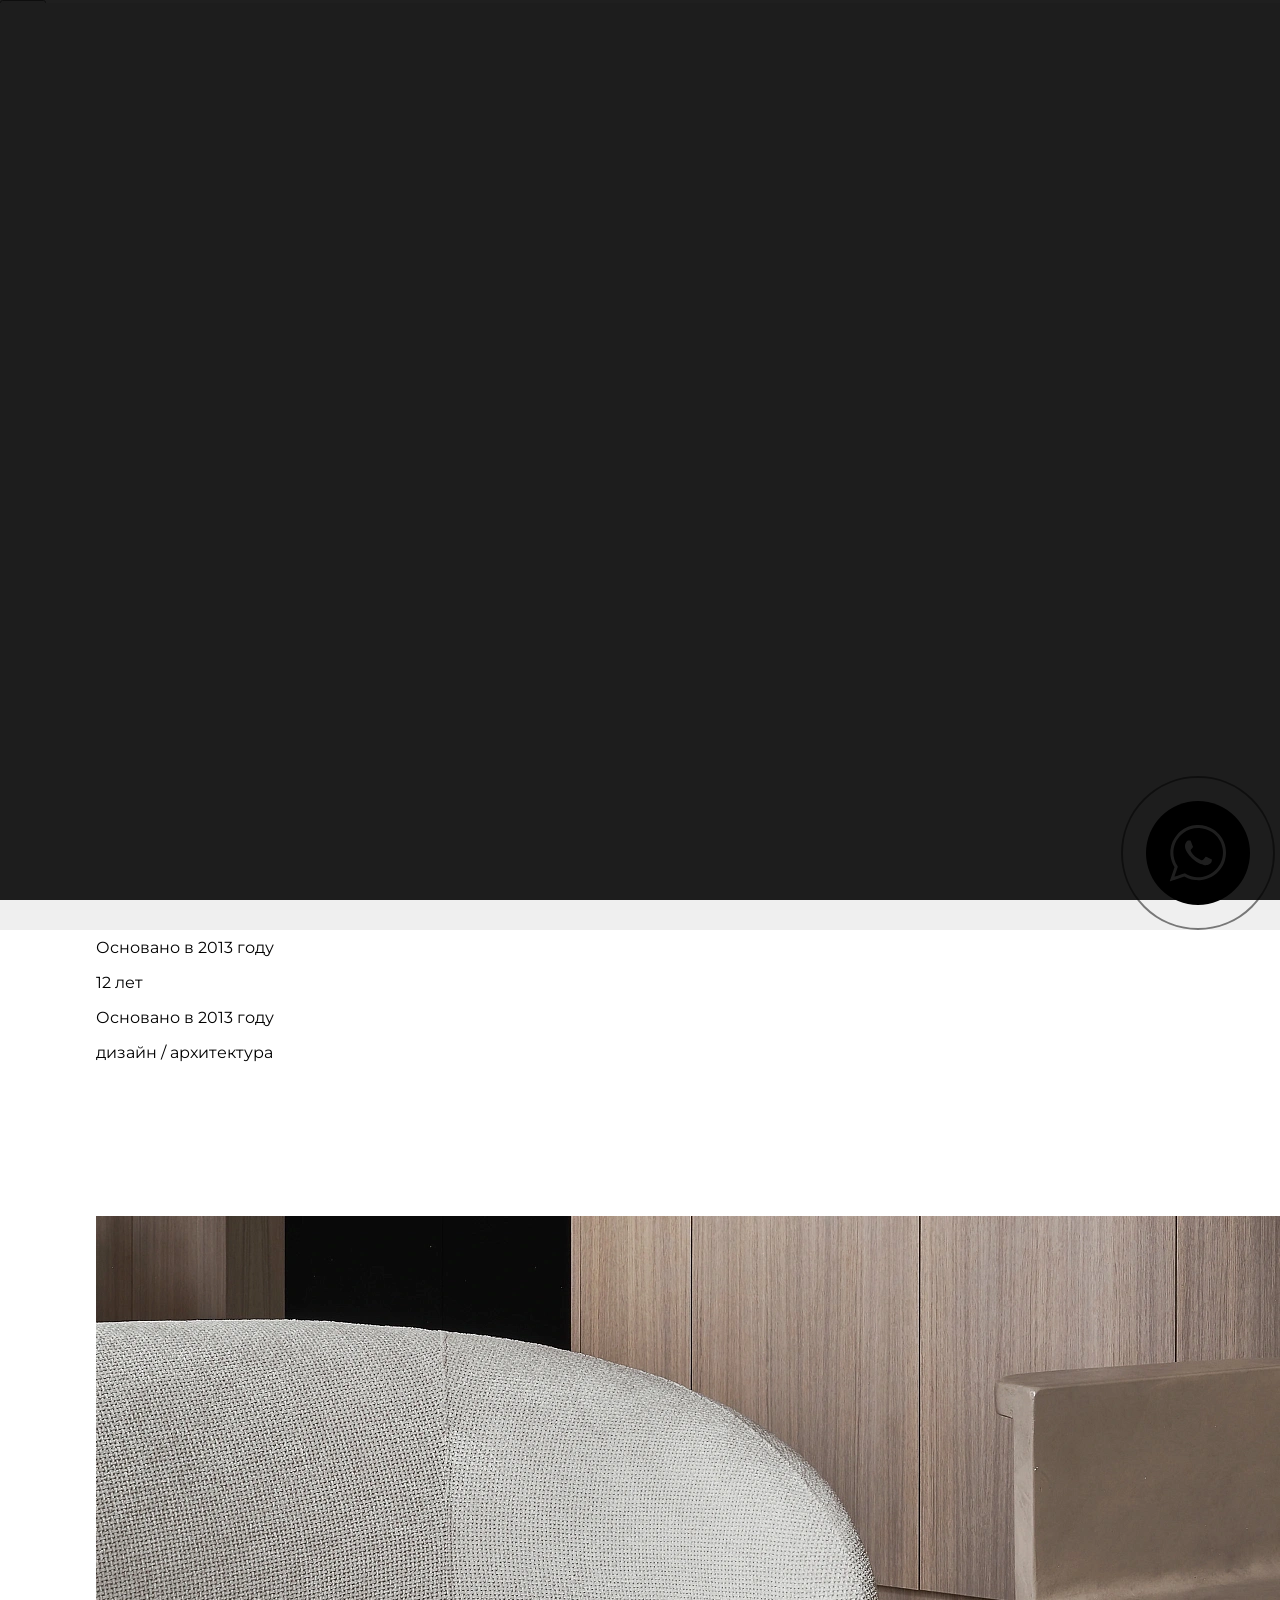
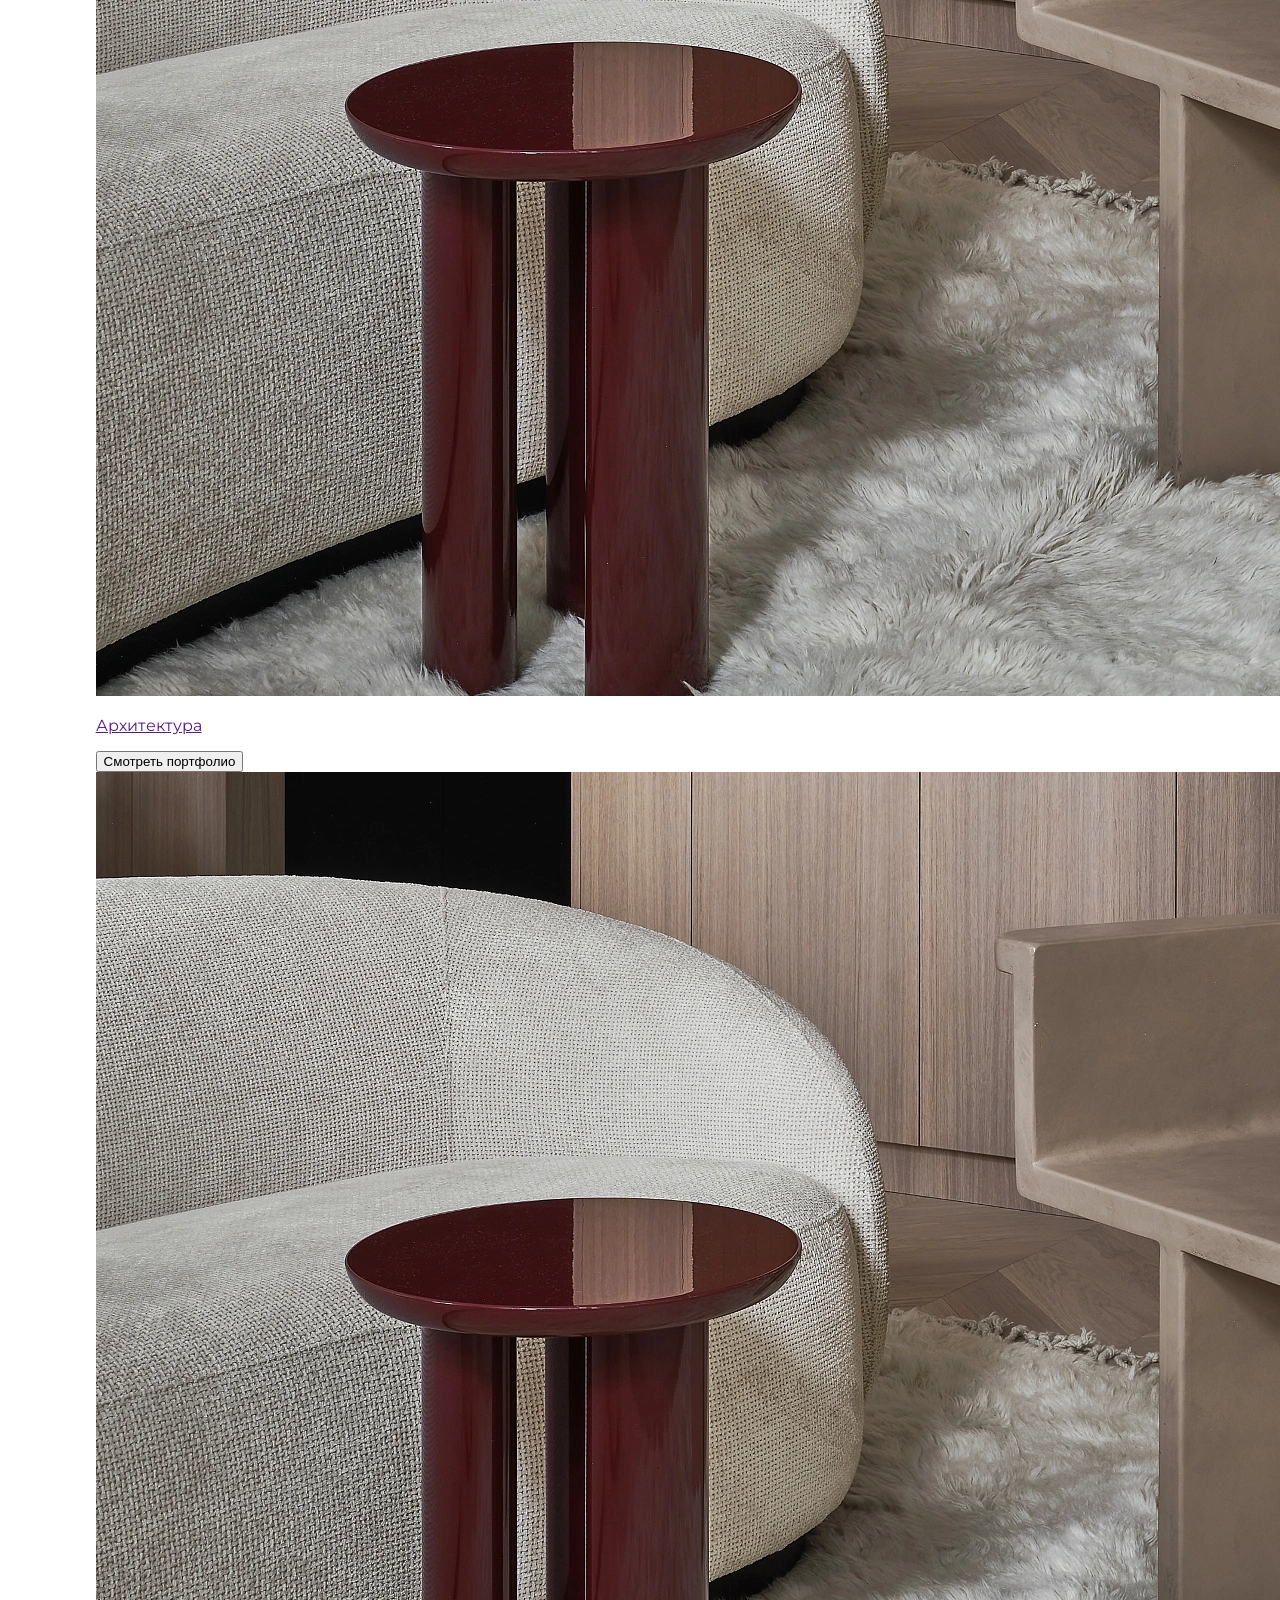
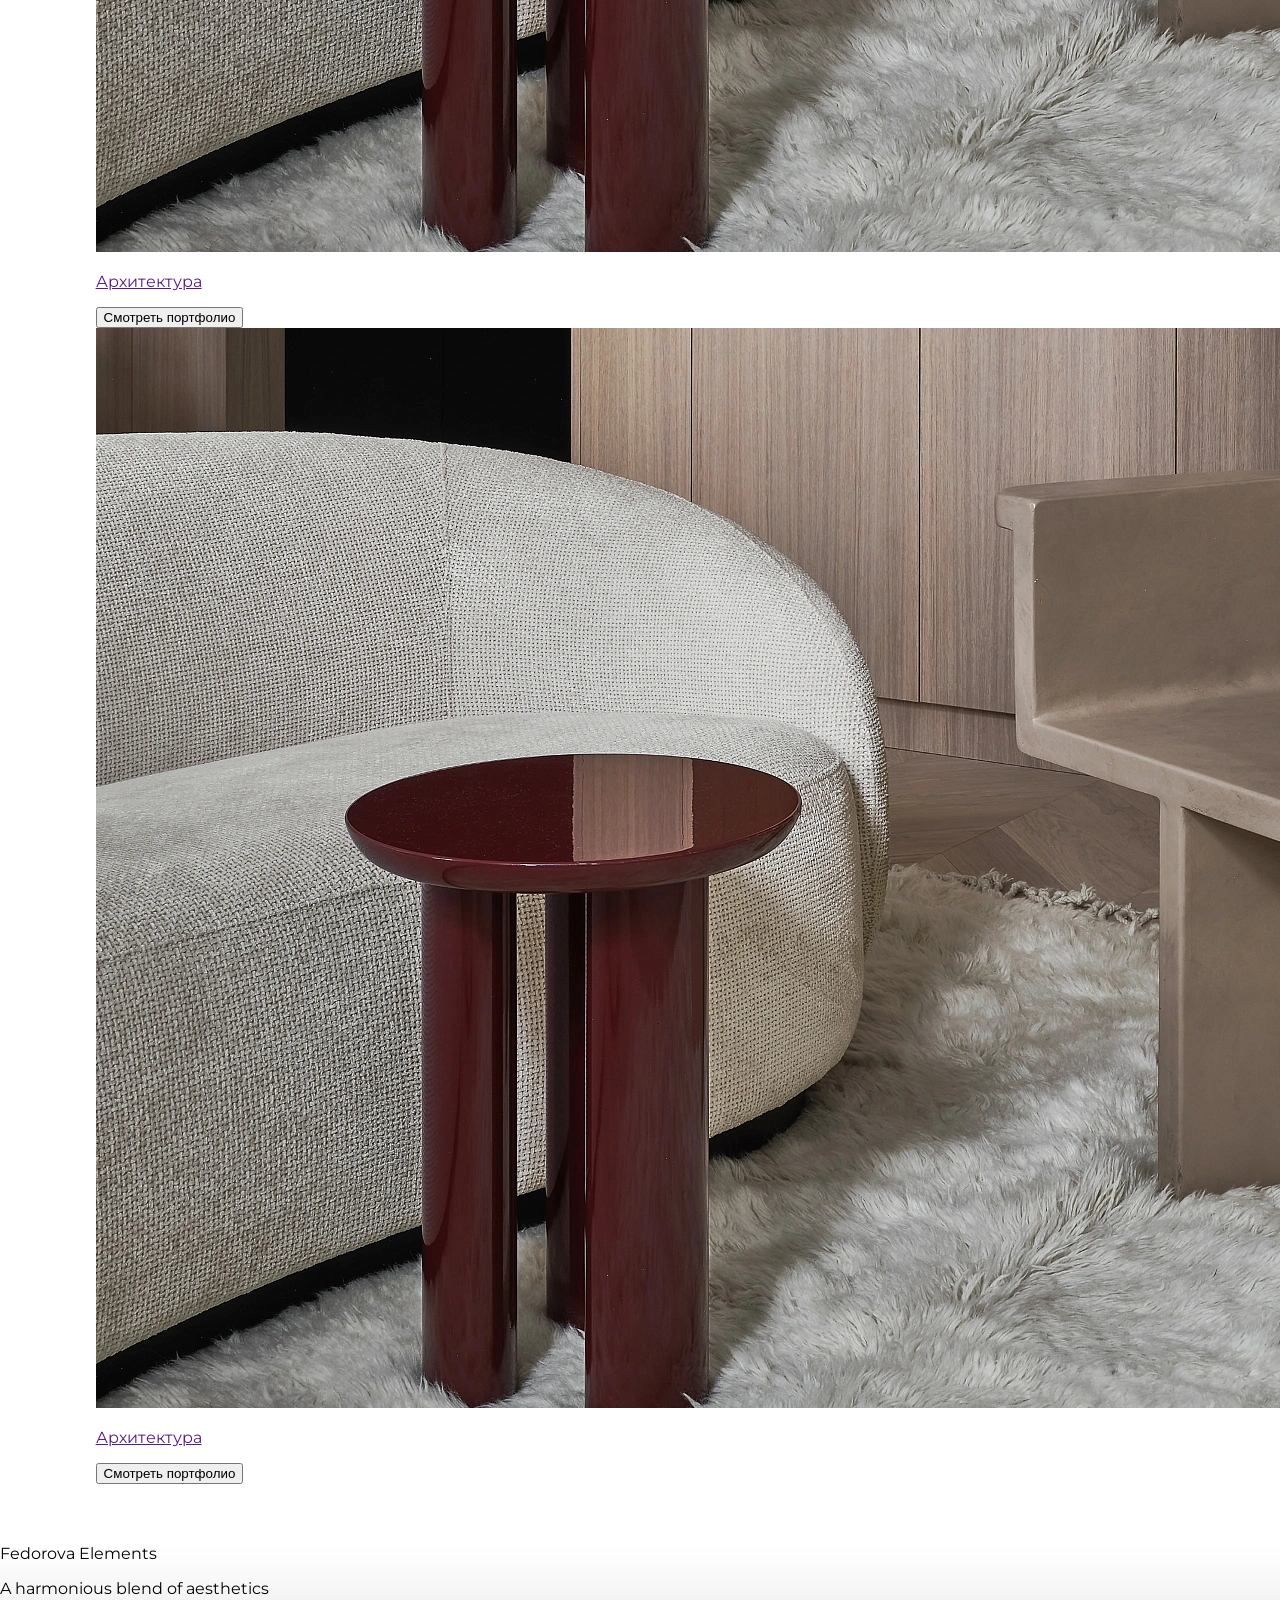
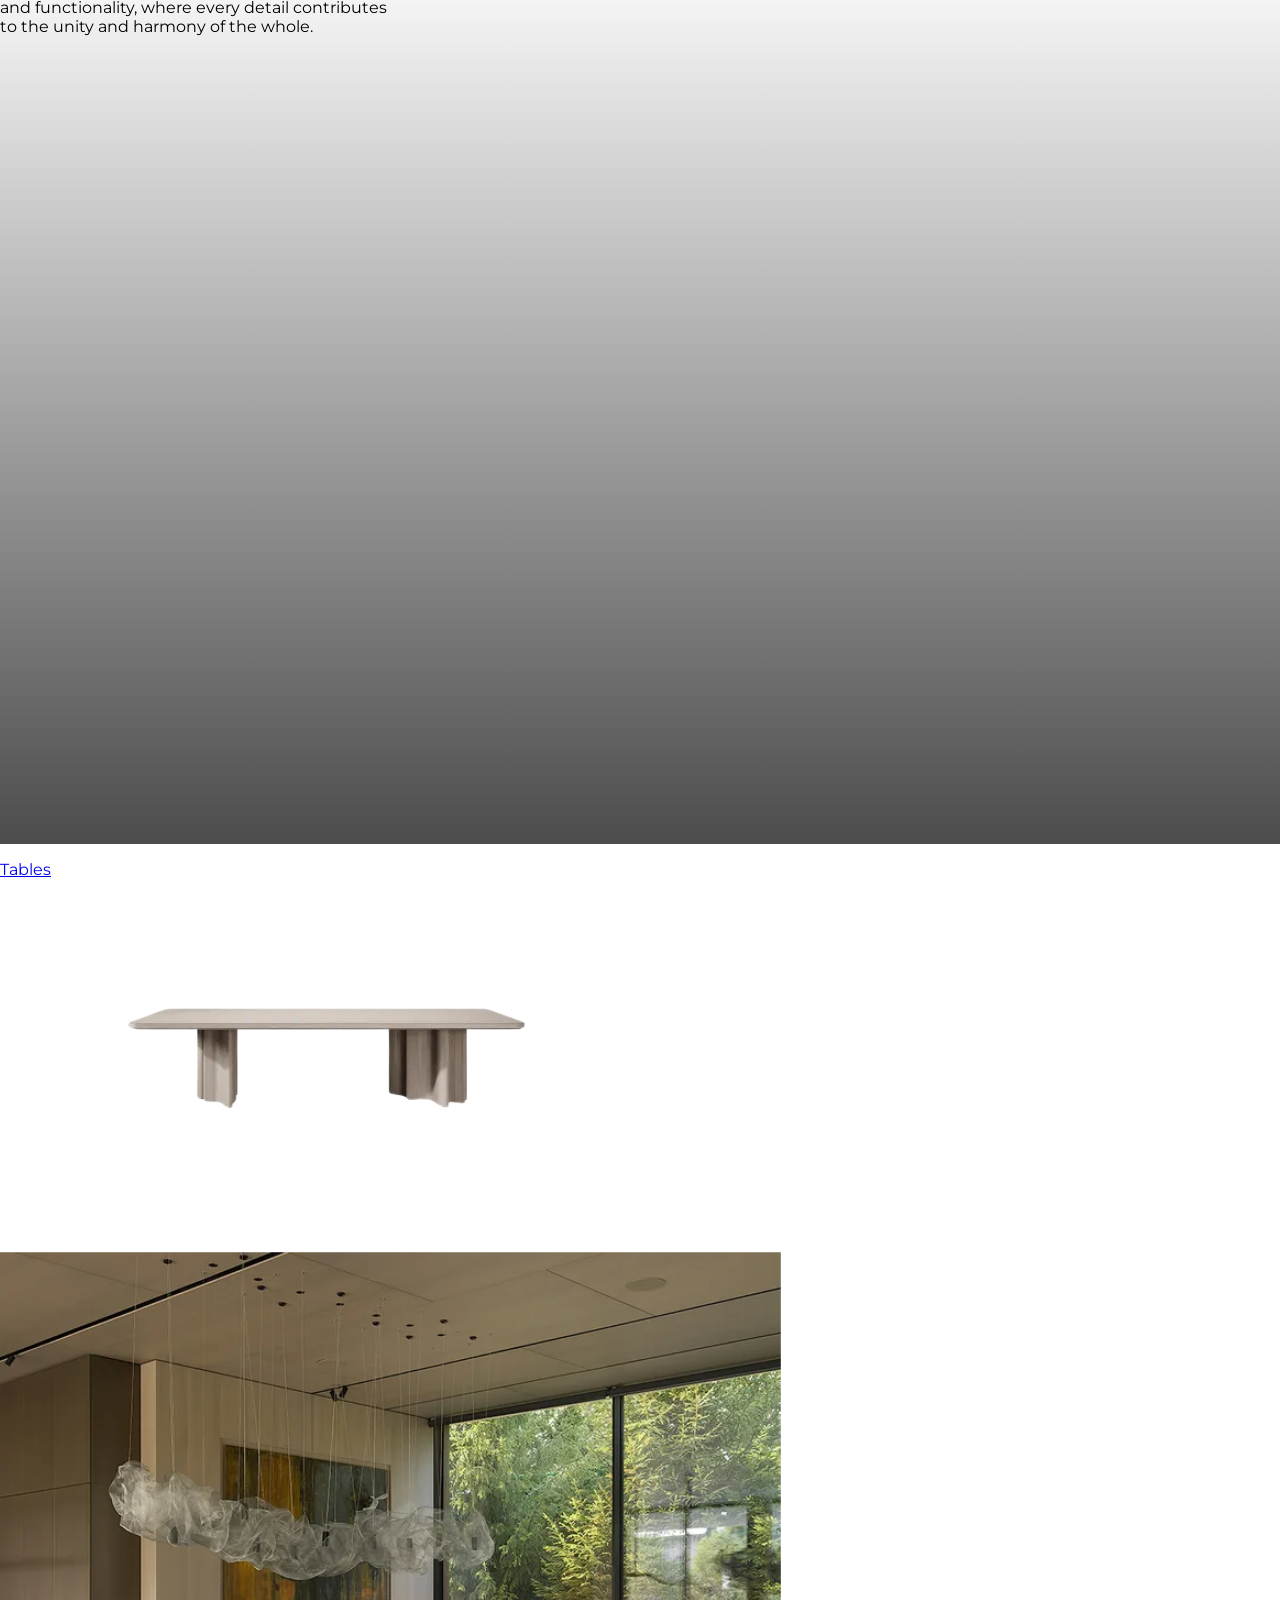
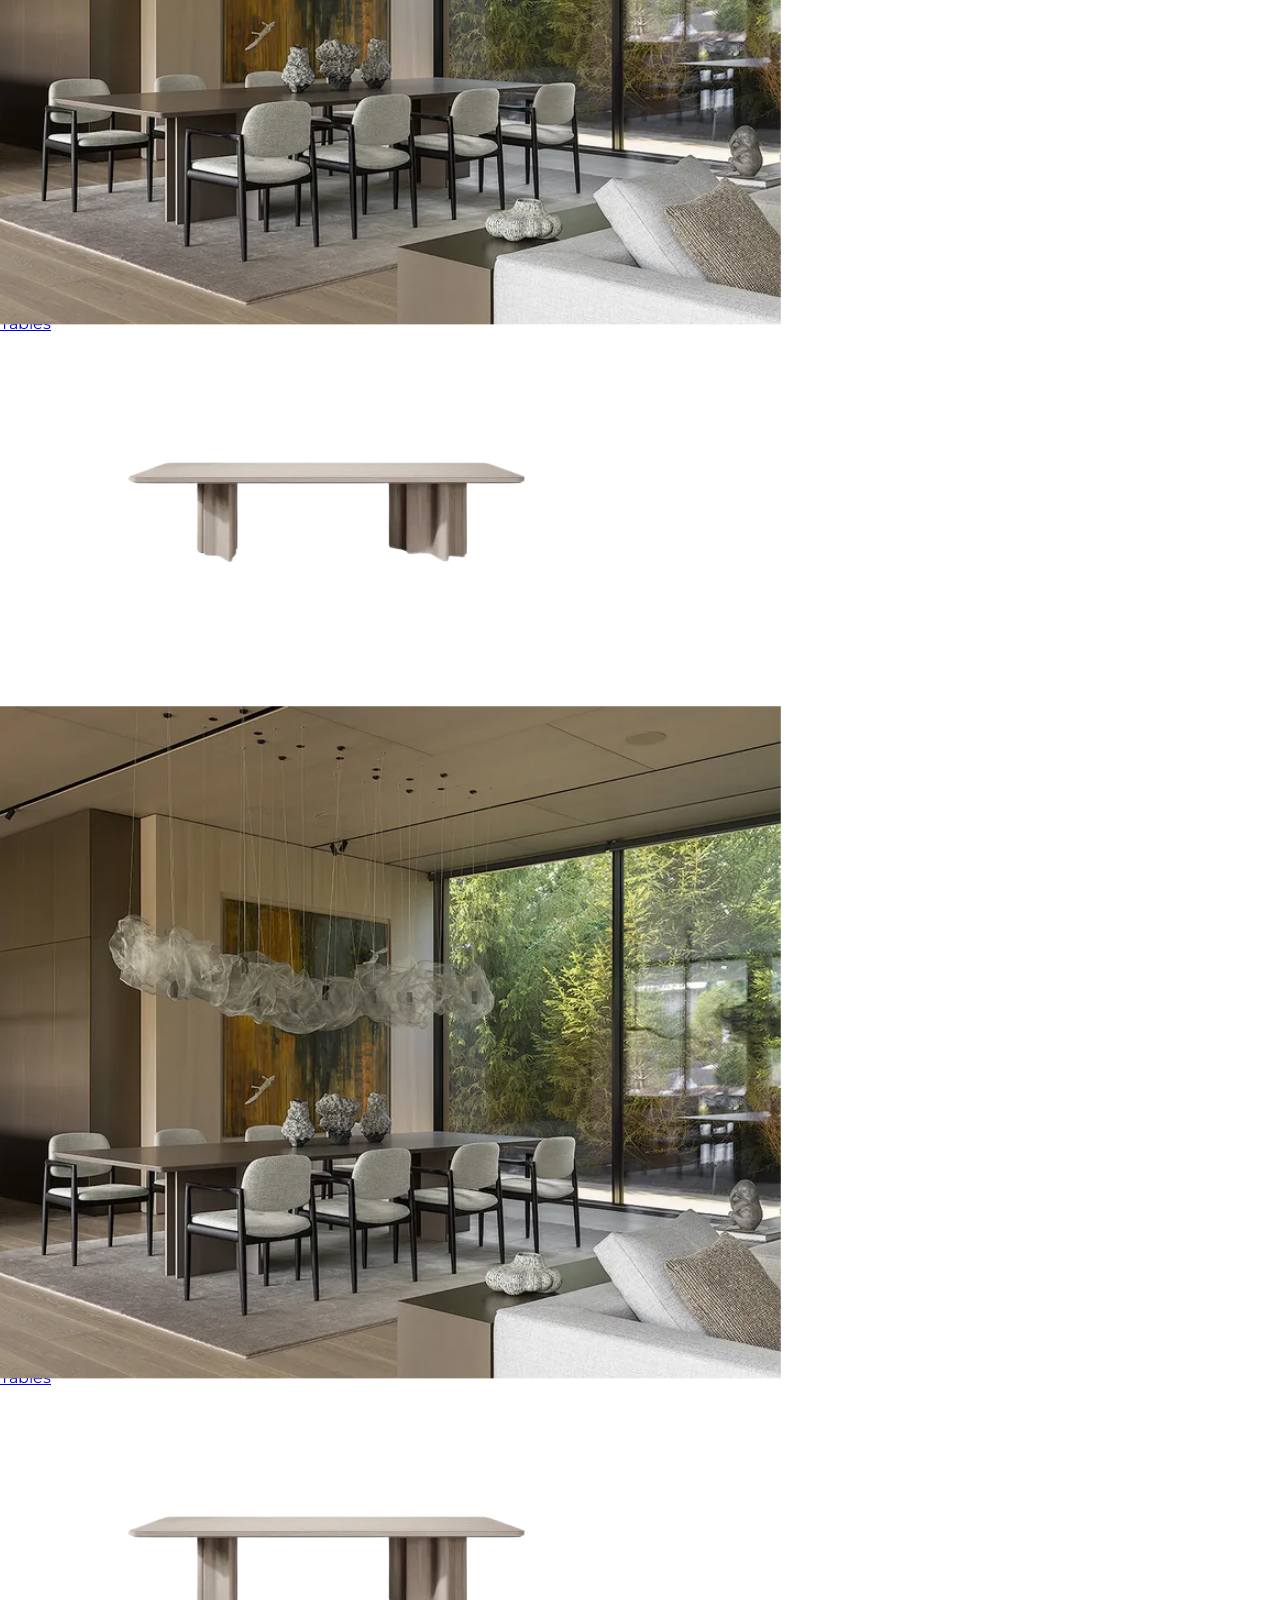
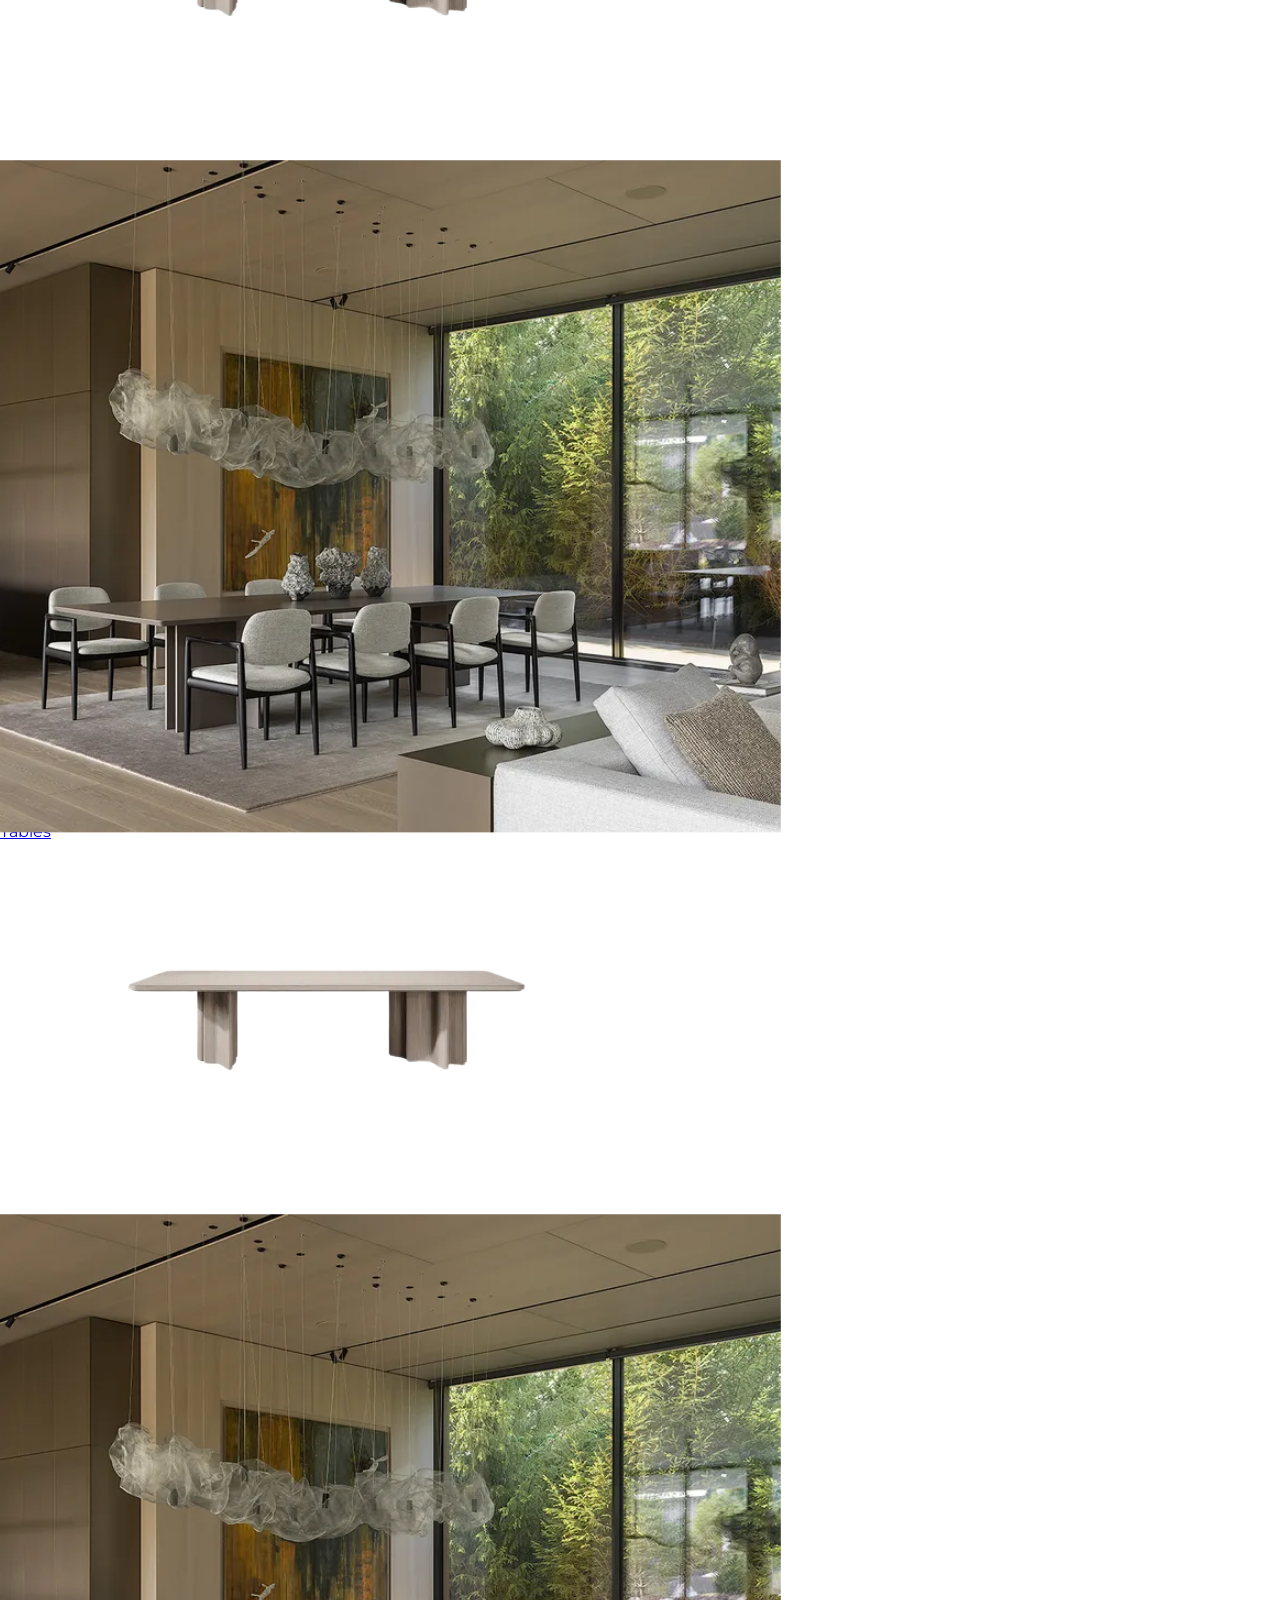
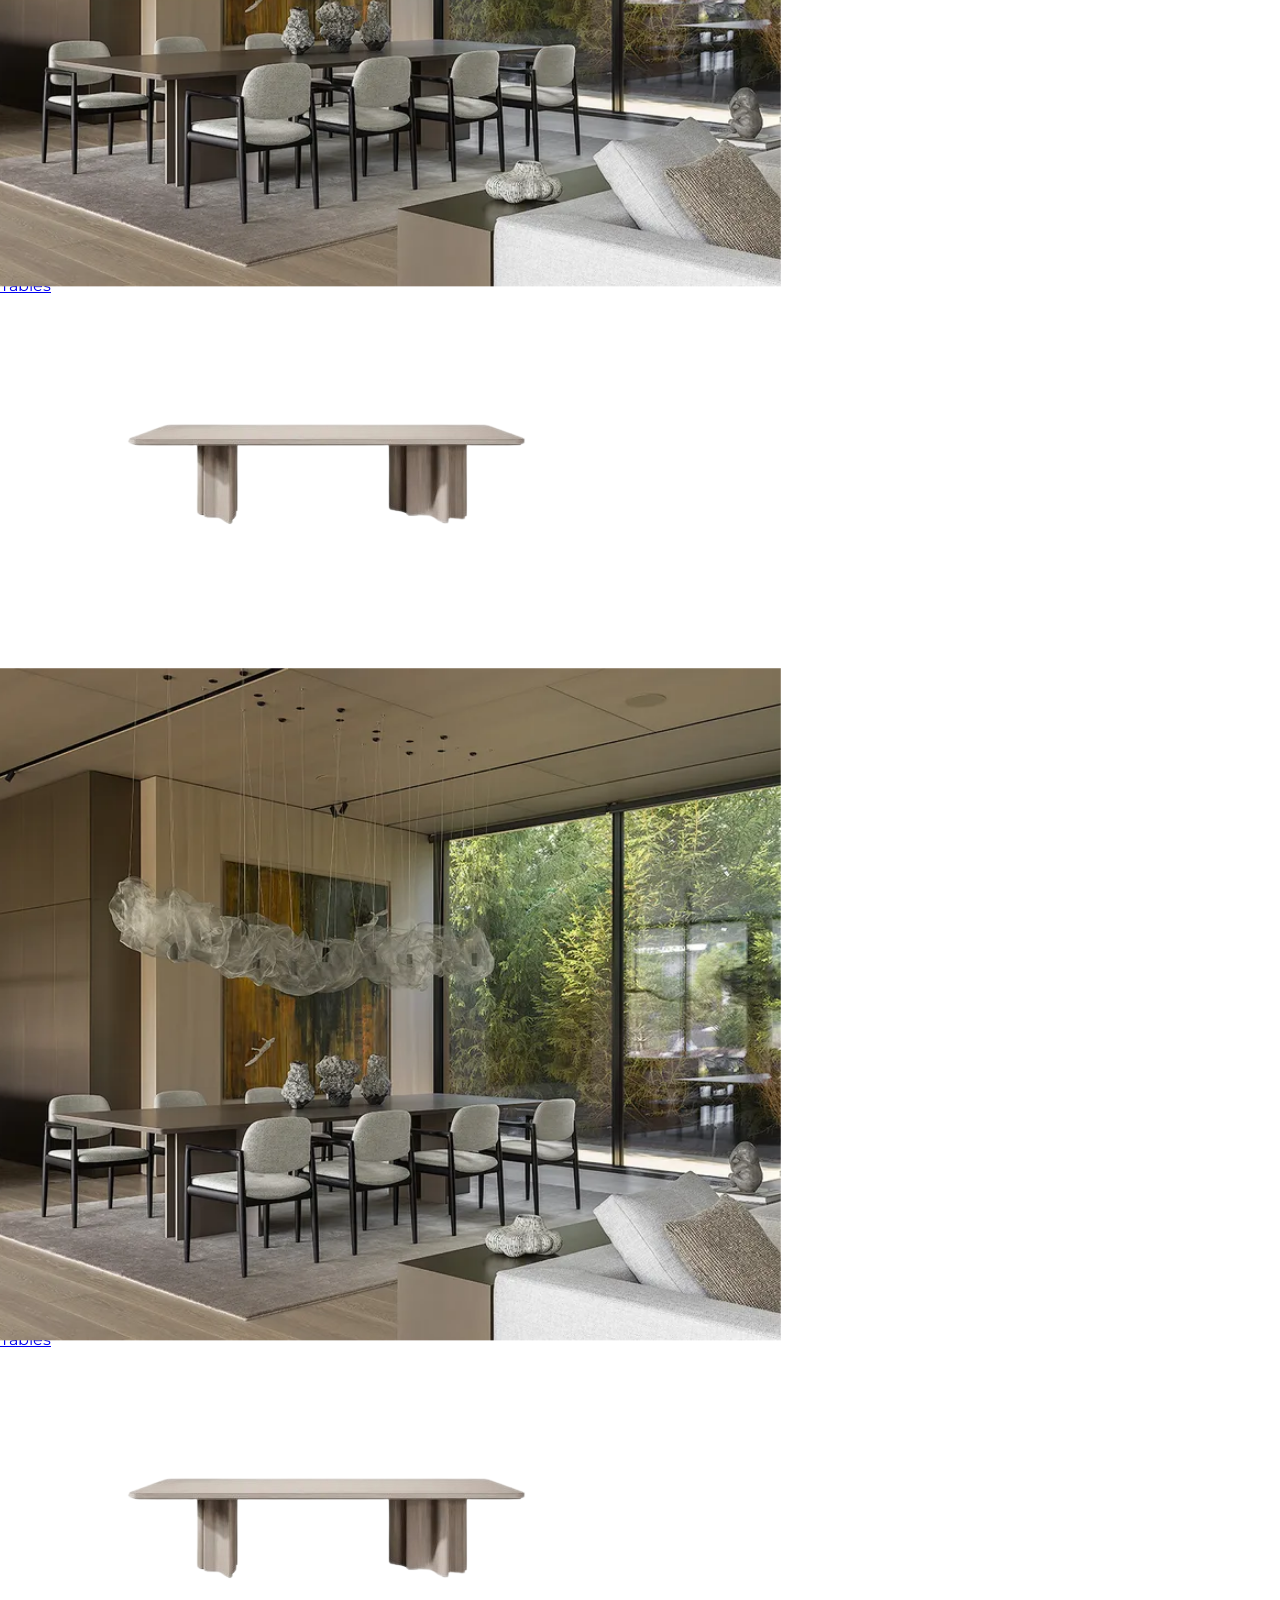
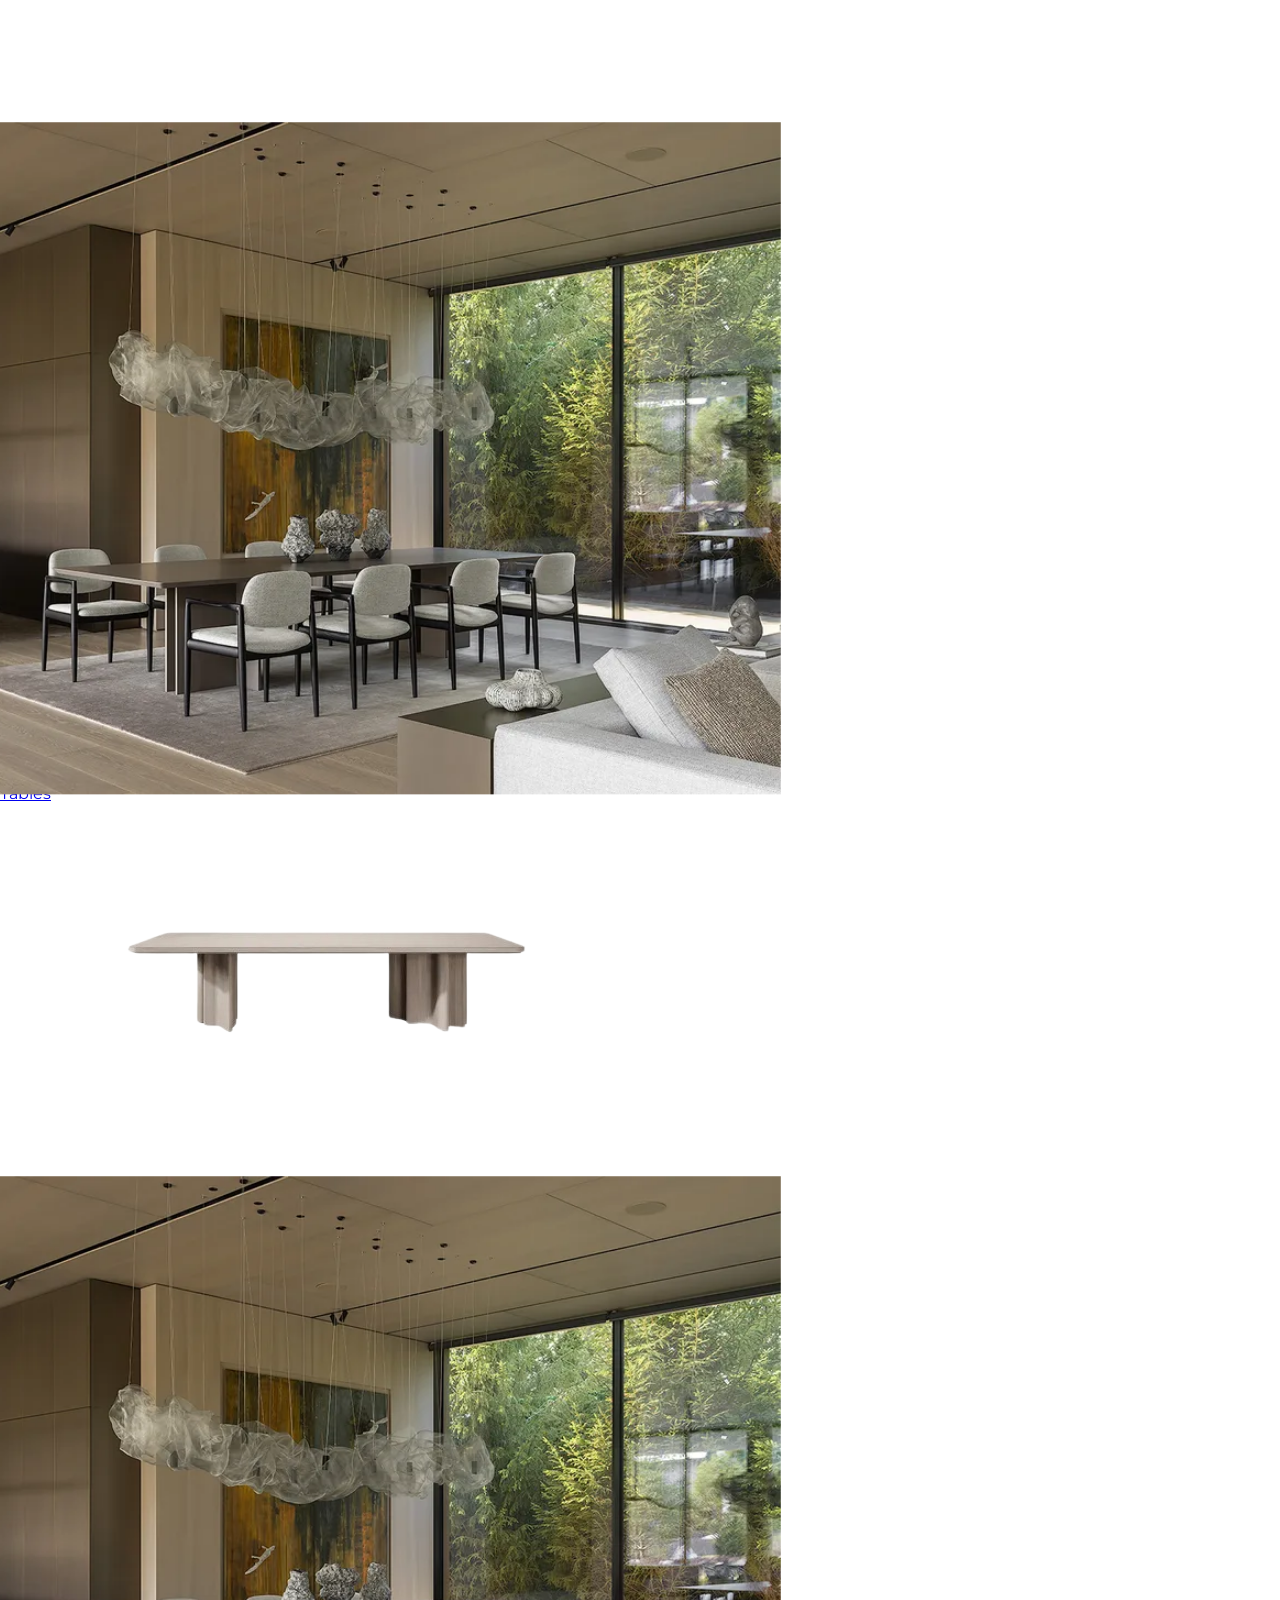
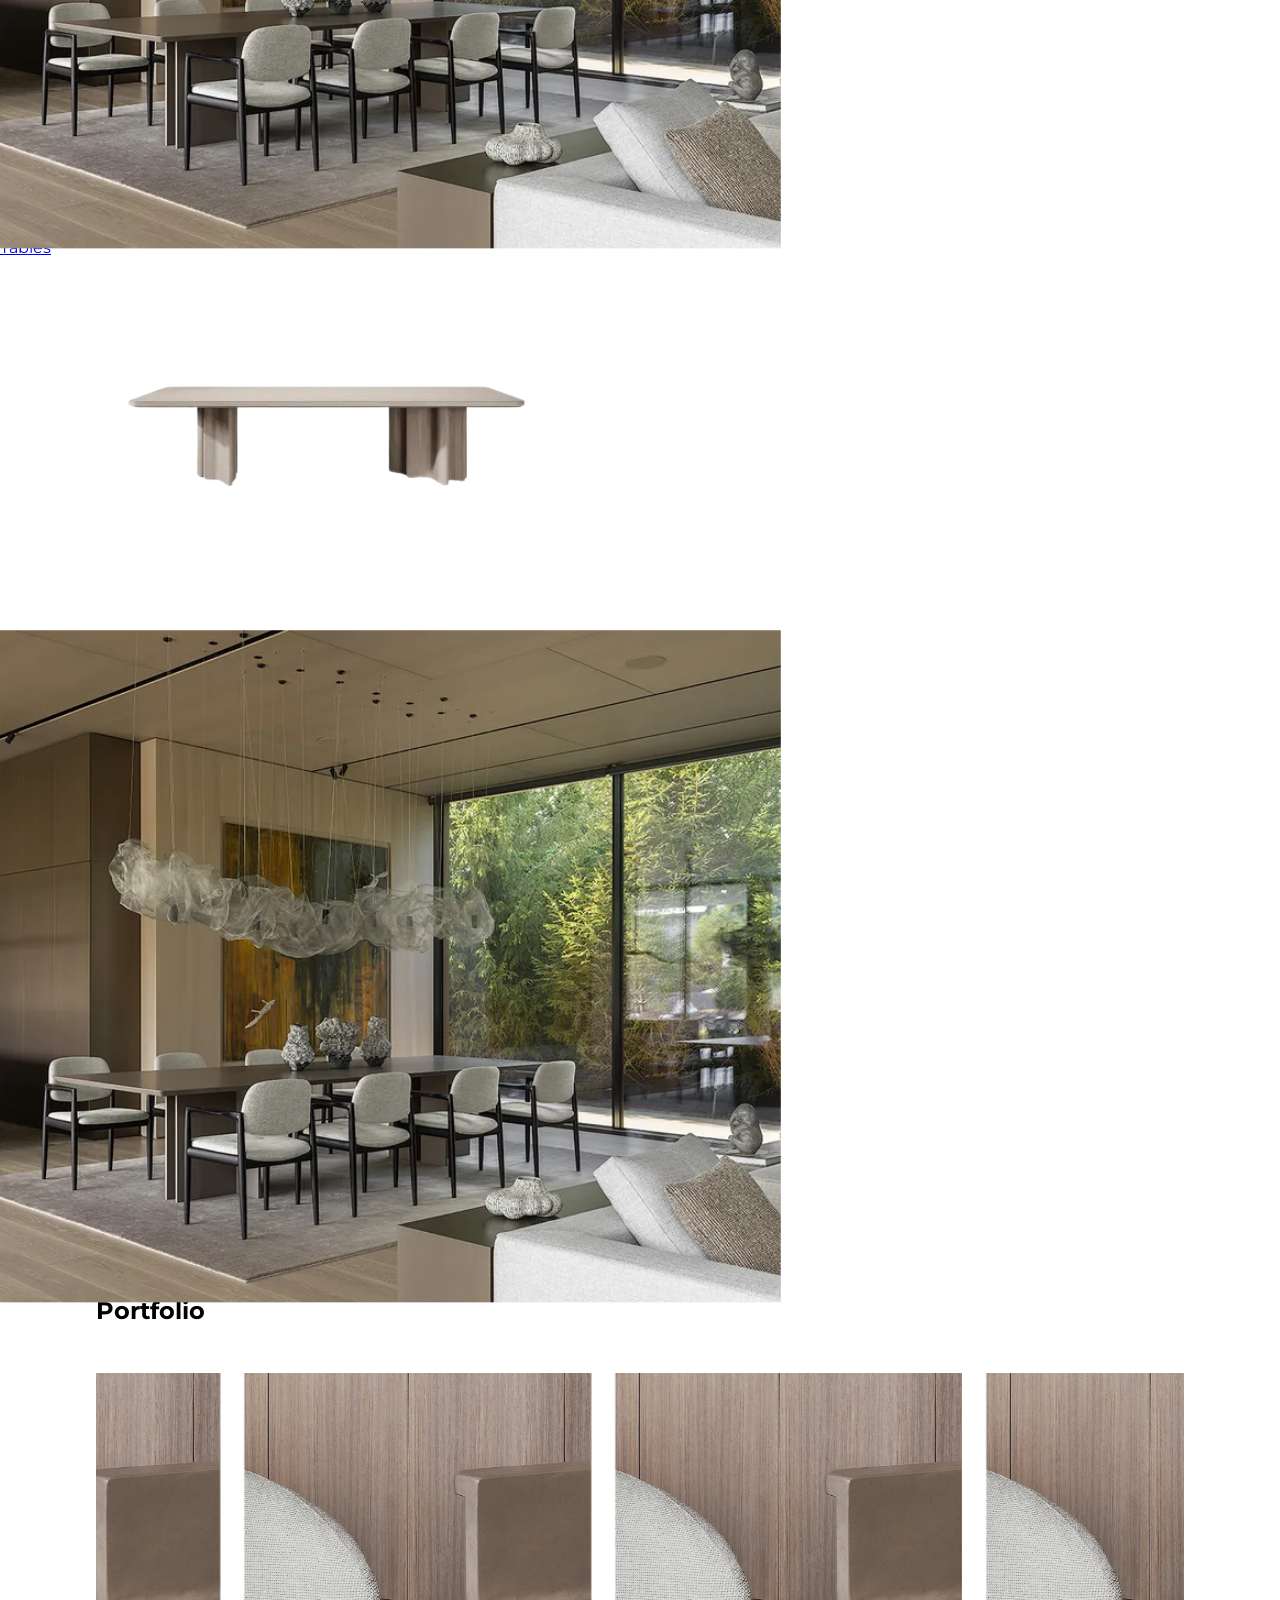
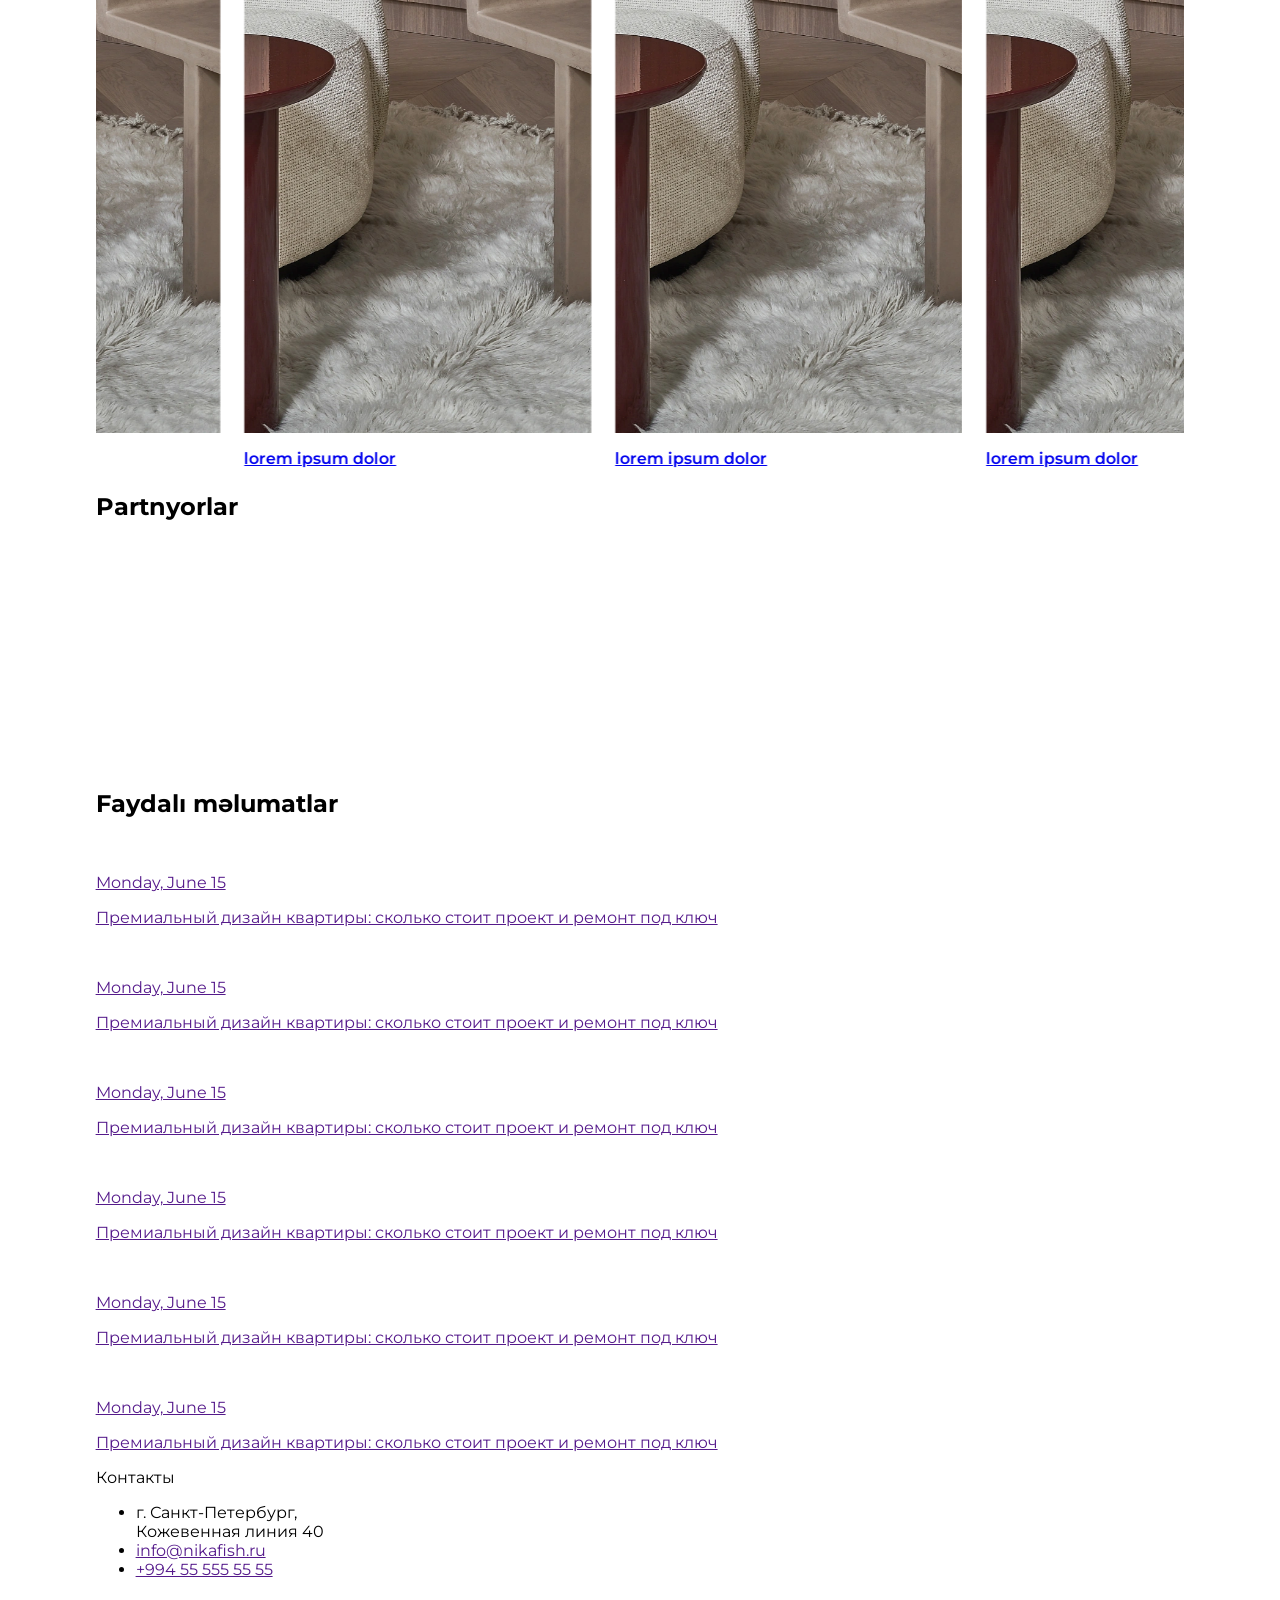
==== index.html @ 0c279a5f "feat: implement foundational project structure including site layout, global styles, and infinite po" ====
<!doctype html>
<html lang="en">
  <head>
    <meta charset="UTF-8" />
    <meta name="viewport" content="width=device-width, initial-scale=1.0" />
    <script src="https://cdn.jsdelivr.net/npm/@tailwindcss/browser@4"></script>
    <link rel="preconnect" href="https://fonts.googleapis.com" />
    <link rel="preconnect" href="https://fonts.gstatic.com" crossorigin />
    <link
      href="https://fonts.googleapis.com/css2?family=Montserrat:ital,wght@0,100..900;1,100..900&display=swap"
      rel="stylesheet"
    />
    <link rel="stylesheet" href="./assets/css/style.css" />
    <title>Document</title>
  </head>
  <body>
    <button
      id="livechat_button"
      class="fixed cursor-pointer bottom-[60px] left-[30px] w-[60px] h-[60px] flex items-center justify-center rounded-full bg-black z-10"
    >
      <div class="relative z-6">
        <svg
          xmlns="http://www.w3.org/2000/svg"
          width="30"
          height="24"
          viewBox="0 0 30 24"
          fill="none"
        >
          <path
            fill="#fff"
            d="M20.612 0H9.505C4.565 0 .56 4.433.56 9.895c0 4.368 2.558 8.064 6.105 9.38L10.916 24l3.803-4.206h5.893c4.942 0 8.947-4.43 8.947-9.899C29.559 4.433 25.553 0 20.612 0ZM8.154 11.998c-1.096 0-1.985-.98-1.985-2.195 0-1.211.889-2.196 1.985-2.196s1.985.984 1.985 2.196c0 1.214-.889 2.195-1.985 2.195Zm6.905 0c-1.096 0-1.985-.98-1.985-2.195 0-1.211.888-2.196 1.985-2.196 1.096 0 1.985.984 1.985 2.196 0 1.214-.89 2.195-1.985 2.195Zm6.905 0c-1.097 0-1.986-.98-1.986-2.195 0-1.211.889-2.196 1.986-2.196 1.096 0 1.985.984 1.985 2.196 0 1.214-.89 2.195-1.985 2.195Z"
          ></path>
        </svg>
      </div>
    </button>

    <div class="fixed right-[10px] bottom-[60px] z-10">
      <div class="circlephone"></div>
      <div class="circle-fill"></div>
      <a id="fixed_wp" href="/">
        <svg
          viewBox="0 0 1777 1778"
          fill="none"
          aria-hidden="true"
          xmlns="http://www.w3.org/2000/svg"
        >
          <path
            d="M160.925 1610.59L614.342 1452.45L335.612 1163.29L160.925 1610.59Z"
            fill="#000000"
          ></path>
          <ellipse cx="951" cy="811" rx="800" ry="794" fill="#000000"></ellipse>
          <path
            d="M908 1.09998C730.8 11 562.1 76.5 427 188C396 213.6 358.7 249.5 333.5 278C221.1 405.2 151.6 561 133.1 727.5C129.3 761.6 128.6 775.9 128.6 818C128.6 862.5 129.7 881.6 134.6 920.5C148.8 1032.6 187.1 1142.1 246.3 1239.6L251.8 1248.7L181 1457.6C142 1572.5 110.2 1666.6 110.3 1666.7C110.4 1666.8 208.3 1635.8 327.8 1597.9L545.1 1528.8L552.8 1532.9C582.1 1548.6 619.1 1566.1 643.5 1575.8C714.8 1604.2 792.4 1623.2 869 1630.9C928.4 1637 995.9 1636.2 1055 1628.9C1268.6 1602.5 1463.5 1493.5 1598.5 1325C1667.6 1238.8 1718.2 1140.2 1747.5 1034.6C1765.9 968.2 1775.3 903.2 1776.7 832.5C1780.6 628 1708.5 433.3 1571.2 277.7C1556 260.4 1518.9 223.3 1502.5 208.9C1474.6 184.4 1445.6 161.8 1417.5 142.8C1279.1 48.8 1116.3 -0.800025 949 0.0999752C934.4 0.199975 916 0.699975 908 1.09998ZM987.1 89C1122.3 95.7 1247.5 136.6 1359.5 210.5C1529 322.4 1645.3 500.6 1677.9 698.5C1684.9 740.8 1687.4 772.5 1687.4 817.5C1687.4 870.4 1683.7 909 1674 958C1638.9 1135.7 1539 1292.6 1391 1402.7C1307.3 1464.9 1207.3 1509.9 1104.5 1531.4C1022.4 1548.6 933.2 1551.5 850 1539.9C750.8 1526 652.4 1490.9 569.4 1439.8C563.3 1436.1 557.6 1433 556.9 1433C556.1 1433 487.2 1454.6 403.7 1481.1C320.3 1507.6 251.8 1529.1 251.6 1528.9C251.3 1528.7 272.4 1465.7 298.4 1389C324.4 1312.3 346.7 1246.3 348 1242.5L350.2 1235.5L338.8 1218.5C248.5 1083.5 207 924.2 219.6 761C235.7 552.1 341.9 361 512.5 233.7C648.3 132.4 818.1 80.6 987.1 89Z"
            fill="#ffffff"
          ></path>
          <path
            d="M655.2 458.5C643.5 461.8 634.6 468.3 620 484.4C601 505.4 591.7 518.9 581.6 540.2C569.7 565.2 563.7 590.8 562.3 622C559.8 682.8 585.2 750.7 639.1 826.8C676.9 880.2 685.9 892.1 709.6 920.5C786.6 1013.1 876.9 1085.6 963 1124C994.6 1138.1 1062.9 1163.3 1101.9 1175.1C1152.7 1190.5 1180.8 1194 1205.5 1188.1C1210.5 1186.9 1219.2 1185.2 1225 1184.4C1256.2 1180 1300.2 1156.2 1327 1129.1C1341.7 1114.3 1345.7 1107.3 1352 1084.9C1358 1063.9 1362 1034.8 1360.3 1025.1C1359.5 1021 1359.2 1020.6 1354.5 1018.8C1351.7 1017.7 1332.9 1008.7 1312.5 998.8C1241.7 964.2 1196.7 943.3 1185.3 939.6C1176.2 936.6 1175.9 936.8 1163.5 953.2C1144.6 978.4 1105.3 1025.1 1096.4 1032.9C1089.7 1038.9 1078.7 1044 1069.6 1045.3C1057.3 1047.1 1049.3 1044.9 1019.1 1031.6C976.7 1012.8 954.4 1001 924.6 981.3C877.1 950 837 914.2 800.9 870.8C772.4 836.6 739.1 787.3 733.2 770.7C731.3 765.4 730.7 761.4 730.6 755.5C730.6 740.5 735.5 730.4 750.9 713.9C756 708.4 766.5 696.4 774.2 687.2C786.4 672.6 789 668.8 794.6 657.6C802.2 642.5 802.2 644 794.3 626.1C791.3 619.3 776 582.8 760.3 545.1C744.6 507.4 730.3 473.5 728.4 469.9C726.6 466.2 723.7 462.1 722 460.6C719 458.1 718.2 458 708.2 458C702.3 458 689.2 457.8 679 457.5C664.4 457.1 659.4 457.3 655.2 458.5Z"
            fill="#ffffff"
          ></path>
        </svg>
      </a>
    </div>

    <header class="fixed top-0 w-full z-10">
      <div
        class="w-full h-0 absolute left-0 top-0 z-0 overlay_header transition-all duration-300 ease-in-out"
      ></div>
      <div class="container relative">
        <nav
          class="flex items-center text-white gap-12 text-[13px] py-4 font-medium"
        >
          <a href="/">
            <img
              width="150"
              src="https://user13390.clients-cdnnow.ru/local/templates/main/image/logo-white.svg"
              alt=""
            />
          </a>
          <div class="flex items-center justify-between w-full">
            <ul class="flex items-center gap-4 uppercase">
              <li><a href="">Для жизни</a></li>
              <li><a href="">Для бизнеса</a></li>
              <li><a href="">О нас</a></li>
              <li><a href="">Контакты</a></li>
            </ul>
            <div class="flex items-center gap-8">
              <a href="/">+994 (55) 555 55 55</a>
              <button class="py-2 px-32 border border-[#fff] cursor-pointer">
                Onlayn müraciət et
              </button>
            </div>
          </div>
        </nav>
      </div>
    </header>

    <main>
      <!-- banner -->
      <section>
        <div class="relative h-[100vh]">
          <div
            class="overlay_video w-full h-full absolute top-0 left-0 z-2"
          ></div>
          <div class="container">
            <div class="absolute w-full h-full top-0 left-0">
              <video
                class="w-full h-full object-cover"
                preload="metadata"
                autoplay
                muted
              >
                <source
                  src="./assets/photos/banner_video.mp4"
                  type="video/mp4"
                />
              </video>
            </div>
          </div>
        </div>
      </section>

      <!-- ustunlukler -->
      <section>
        <div class="container">
          <div class="flex flex-wrap justify-between mt-14">
            <div class="w-[58%] pr-6">
              <div class="flex flex-col gap-32">
                <div>
                  <a
                    href=""
                    class="duration-300 ease-in-out hover:bg-black hover:text-white transition-all border text-[12px] inline-block border-black py-3 px-28 uppercase font-medium"
                    >Интерьеры для жизни</a
                  >
                  <h2 class="mt-6 ml-[33%] w-[55%] text-[13px]">
                    Частные интерьеры для квартир и домов. Тонкая работа с
                    образом жизни, комфортом и деталями —от идеи до полностью
                    готового дома.
                  </h2>
                </div>
                <div>
                  <a
                    href=""
                    class="duration-300 ease-in-out hover:bg-black hover:text-white transition-all border text-[12px] inline-block border-black py-3 px-28 uppercase font-medium"
                    >Интерьеры для жизни</a
                  >
                  <h2 class="mt-6 ml-[33%] w-[55%] text-[13px]">
                    Частные интерьеры для квартир и домов. Тонкая работа с
                    образом жизни, комфортом и деталями —от идеи до полностью
                    готового дома.
                  </h2>
                </div>
                <div class="flex flex-wrap gap-4">
                  <div class="md:w-[31%] w-full h-[370px]">
                    <img
                      class="w-full h-full object-cover"
                      src="https://user13390.clients-cdnnow.ru/upload/resize_cache/iblock/22e/220_300_2/jwdw6xx6dhvc5x9b6o11jebnct818i01.webp"
                      alt=""
                    />
                  </div>
                  <div class="md:w-[60%] flex flex-col justify-between">
                    <div>
                      <p class="text-[10px] font-medium">CEO БАЛКОН</p>
                      <p class="uppercase font-bold">Анастасия Бондаренко</p>
                    </div>
                    <p class="text-[13px] font-medium">
                      «…Мы работаем с характером человека, а не со стилями —
                      только так интерьер становится органичным продолжением
                      владельца.»
                    </p>
                  </div>
                </div>
              </div>
            </div>
            <div class="w-[42%]">
              <img
                class="w-full h-full object-cover"
                src="https://user13390.clients-cdnnow.ru/upload/resize_cache/iblock/426/960_1253_2/1xqlsiharcumz6j3yjn3r2yrf7f6tsb6.webp"
                alt=""
              />
            </div>
          </div>
        </div>
      </section>

      <!-- xidmetler -->
      <section>
        <div class="bg-[#111] py-6 mt-32">
          <div class="container">
            <div id="service_banner" class="h-[800px] relative">
              <div
                class="flex items-center justify-between flex-wrap relative z-8 p-12 text-white"
              >
                <div>
                  <p class="text-2xl font-bold">12 лет</p>
                  <p class="mt-3 text-[15px]">Основано в 2013 году</p>
                </div>
                <div>
                  <p class="text-2xl font-bold">12 лет</p>
                  <p class="mt-3 text-[15px]">Основано в 2013 году</p>
                </div>
                <div>
                  <p class="text-2xl font-bold">12 лет</p>
                  <p class="mt-3 text-[15px]">Основано в 2013 году</p>
                </div>
                <div>
                  <p class="text-2xl font-bold">12 лет</p>
                  <p class="mt-3 text-[15px]">Основано в 2013 году</p>
                </div>
              </div>
              <div
                class="absolute left-1/2 top-1/2 translate-x-[-50%] translate-y-[-50%] text-6xl text-white font-bold z-8"
              >
                дизайн / архитектура
              </div>
              <video
                class="grayscale-[1] absolute left-0 top-0 w-full h-full object-cover"
                autoplay
                muted
                playsinline
                preload="metadata"
              >
                <source
                  src="./assets/photos/service_banner.mp4"
                  type="video/mp4"
                />
              </video>
            </div>
            <div class="flex flex-wrap justify-between mt-6">
              <a href="" class="w-[33%] relative h-[350px] service_card">
                <img
                  class="w-full h-full object-cover absolute left-0 top-0 z-0"
                  src="./assets/photos/banner"
                  alt=""
                />
                <div
                  class="flex flex-col justify-between h-full p-6 relative z-2 text-white"
                >
                  <p class="text-2xl font-medium">Архитектура</p>
                  <button
                    class="duration-300 ease-in-out transition-all cursor-pointer bg-white/20 text-[13px] hover:bg-[#0071e3] py-3 px-8 backdrop-blur-[20px] rounded-[100px] inline-block w-fit"
                  >
                    <span>Смотреть портфолио</span>
                  </button>
                </div>
              </a>
              <a href="" class="w-[33%] relative h-[350px] service_card">
                <img
                  class="w-full h-full object-cover absolute left-0 top-0 z-0"
                  src="./assets/photos/banner"
                  alt=""
                />
                <div
                  class="flex flex-col justify-between h-full p-6 relative z-2 text-white"
                >
                  <p class="text-2xl font-medium">Архитектура</p>
                  <button
                    class="duration-300 ease-in-out transition-all cursor-pointer bg-white/20 text-[13px] hover:bg-[#0071e3] py-3 px-8 backdrop-blur-[20px] rounded-[100px] inline-block w-fit"
                  >
                    <span>Смотреть портфолио</span>
                  </button>
                </div>
              </a>
              <a href="" class="w-[33%] relative h-[350px] service_card">
                <img
                  class="w-full h-full object-cover absolute left-0 top-0 z-0"
                  src="./assets/photos/banner"
                  alt=""
                />
                <div
                  class="flex flex-col justify-between h-full p-6 relative z-2 text-white"
                >
                  <p class="text-2xl font-medium">Архитектура</p>
                  <button
                    class="duration-300 ease-in-out transition-all cursor-pointer bg-white/20 text-[13px] hover:bg-[#0071e3] py-3 px-8 backdrop-blur-[20px] rounded-[100px] inline-block w-fit"
                  >
                    <span>Смотреть портфолио</span>
                  </button>
                </div>
              </a>
            </div>
            <div></div>
          </div>
        </div>
      </section>

      <!-- mehsullar -->
      <section>
        <div id="products_section">
          <div
            class="text-white text-center flex flex-col h-full items-center justify-end z-2 relative pb-12"
          >
            <p class="text-6xl uppercase">Fedorova Elements</p>
            <p class="text-xl mt-6">
              A harmonious blend of aesthetics <br />
              and functionality, where every detail contributes <br />
              to the unity and harmony of the whole.
            </p>
          </div>
        </div>
        <div id="products_wrapper">
          <div class="grid grid-cols-4 gap-2">
            <a href="#" class="product_card relative h-[300px] overflow-hidden">
              <p class="text-md font-bold uppercase absolute left-1/2 bottom-[40px] translate-x-[-50%] z-10">Tables</p>
              <div class="absolute front_img bg-[#F8F4F0] w-full h-full">
                <img class="w-full h-full object-contain" src="./assets/photos/front_img.png" alt="" />
              </div>
              <div class="absolute back_img opacity-0 w-full h-full">
                <img class="w-full h-full object-cover" src="./assets/photos/back_img.webp" alt="" />
              </div>
            </a>
            <a href="#" class="product_card relative h-[300px] overflow-hidden">
              <p class="text-md font-bold uppercase absolute left-1/2 bottom-[40px] translate-x-[-50%] z-10">Tables</p>
              <div class="absolute front_img bg-[#F8F4F0] w-full h-full">
                <img class="w-full h-full object-contain" src="./assets/photos/front_img.png" alt="" />
              </div>
              <div class="absolute back_img opacity-0 w-full h-full">
                <img class="w-full h-full object-cover" src="./assets/photos/back_img.webp" alt="" />
              </div>
            </a>
            <a href="#" class="product_card relative h-[300px] overflow-hidden">
              <p class="text-md font-bold uppercase absolute left-1/2 bottom-[40px] translate-x-[-50%] z-10">Tables</p>
              <div class="absolute front_img bg-[#F8F4F0] w-full h-full">
                <img class="w-full h-full object-contain" src="./assets/photos/front_img.png" alt="" />
              </div>
              <div class="absolute back_img opacity-0 w-full h-full">
                <img class="w-full h-full object-cover" src="./assets/photos/back_img.webp" alt="" />
              </div>
            </a>
            <a href="#" class="product_card relative h-[300px] overflow-hidden">
              <p class="text-md font-bold uppercase absolute left-1/2 bottom-[40px] translate-x-[-50%] z-10">Tables</p>
              <div class="absolute front_img bg-[#F8F4F0] w-full h-full">
                <img class="w-full h-full object-contain" src="./assets/photos/front_img.png" alt="" />
              </div>
              <div class="absolute back_img opacity-0 w-full h-full">
                <img class="w-full h-full object-cover" src="./assets/photos/back_img.webp" alt="" />
              </div>
            </a>
            <a href="#" class="product_card relative h-[300px] overflow-hidden">
              <p class="text-md font-bold uppercase absolute left-1/2 bottom-[40px] translate-x-[-50%] z-10">Tables</p>
              <div class="absolute front_img bg-[#F8F4F0] w-full h-full">
                <img class="w-full h-full object-contain" src="./assets/photos/front_img.png" alt="" />
              </div>
              <div class="absolute back_img opacity-0 w-full h-full">
                <img class="w-full h-full object-cover" src="./assets/photos/back_img.webp" alt="" />
              </div>
            </a>
            <a href="#" class="product_card relative h-[300px] overflow-hidden">
              <p class="text-md font-bold uppercase absolute left-1/2 bottom-[40px] translate-x-[-50%] z-10">Tables</p>
              <div class="absolute front_img bg-[#F8F4F0] w-full h-full">
                <img class="w-full h-full object-contain" src="./assets/photos/front_img.png" alt="" />
              </div>
              <div class="absolute back_img opacity-0 w-full h-full">
                <img class="w-full h-full object-cover" src="./assets/photos/back_img.webp" alt="" />
              </div>
            </a>
            <a href="#" class="product_card relative h-[300px] overflow-hidden">
              <p class="text-md font-bold uppercase absolute left-1/2 bottom-[40px] translate-x-[-50%] z-10">Tables</p>
              <div class="absolute front_img bg-[#F8F4F0] w-full h-full">
                <img class="w-full h-full object-contain" src="./assets/photos/front_img.png" alt="" />
              </div>
              <div class="absolute back_img opacity-0 w-full h-full">
                <img class="w-full h-full object-cover" src="./assets/photos/back_img.webp" alt="" />
              </div>
            </a>
            <a href="#" class="product_card relative h-[300px] overflow-hidden">
              <p class="text-md font-bold uppercase absolute left-1/2 bottom-[40px] translate-x-[-50%] z-10">Tables</p>
              <div class="absolute front_img bg-[#F8F4F0] w-full h-full">
                <img class="w-full h-full object-contain" src="./assets/photos/front_img.png" alt="" />
              </div>
              <div class="absolute back_img opacity-0 w-full h-full">
                <img class="w-full h-full object-cover" src="./assets/photos/back_img.webp" alt="" />
              </div>
            </a>
          </div>
        </div>
      </section>

      <!-- portfolio -->
      <section>
        <div class="container mt-24">
          <h2 class="text-7xl font-medium">Portfolio</h2>
          <div class="portfolio_carousel_viewport">
            <div id="portfolio_wrapper_infinite_carousel">
              <a href="#">
                <img src="./assets/photos/banner" alt="" />
                <p class="text-[15px] uppercase mt-4">lorem ipsum dolor</p>
              </a>
              <a href="#">
                <img src="./assets/photos/banner" alt="" />
                <p class="text-[15px] uppercase mt-4">lorem ipsum dolor</p>
              </a>
              <a href="#">
                <img src="./assets/photos/banner" alt="" />
                <p class="text-[15px] uppercase mt-4">lorem ipsum dolor</p>
              </a>
              <a href="#">
                <img src="./assets/photos/banner" alt="" />
                <p class="text-[15px] uppercase mt-4">lorem ipsum dolor</p>
              </a>
            </div>
          </div>
        </div>
      </section>

      <!-- partnyorlar -->
      <section>
        <div class="container mt-24">
          <h2 class="text-6xl font-medium">Partnyorlar</h2>
          <div class="flex flex-wrap gap-5 mt-6">
            <div class="w-[15%] h-[150px] bg-white">
              <img
                src="https://user13390.clients-cdnnow.ru/upload/iblock/458/gpjtnybljfl71eggy4kyv8yya558p9dr.webp"
                alt=""
              />
            </div>
            <div class="w-[15%] h-[150px] bg-white">
              <img
                src="https://user13390.clients-cdnnow.ru/upload/iblock/654/9jk0519buh7v5daqkgjwvh8axrfukryz.webp"
                alt=""
              />
            </div>
            <div class="w-[15%] h-[150px] bg-white">
              <img
                src="https://user13390.clients-cdnnow.ru/upload/iblock/02f/busl0dxem1yht430jit0nn0wgj4juv2d.webp"
                alt=""
              />
            </div>
            <div class="w-[15%] h-[150px] bg-white">
              <img
                src="https://user13390.clients-cdnnow.ru/upload/iblock/7c2/ou82stivwpv0vy9fc81e5creb979pi83.webp"
                alt=""
              />
            </div>
            <div class="w-[15%] h-[150px] bg-white">
              <img
                src="https://user13390.clients-cdnnow.ru/upload/iblock/932/bc80iteqfes4dlj1f3ecuqd3amshtikc.webp"
                alt=""
              />
            </div>
            <div class="w-[15%] h-[150px] bg-white">
              <img
                src="https://user13390.clients-cdnnow.ru/upload/iblock/e89/gp5cv2gmcb1e215yh2ewg2kzkh90q8x5.webp"
                alt=""
              />
            </div>
            <div class="w-[15%] h-[150px] bg-white">
              <img
                src="https://user13390.clients-cdnnow.ru/upload/iblock/458/gpjtnybljfl71eggy4kyv8yya558p9dr.webp"
                alt=""
              />
            </div>
            <div class="w-[15%] h-[150px] bg-white">
              <img
                src="https://user13390.clients-cdnnow.ru/upload/iblock/654/9jk0519buh7v5daqkgjwvh8axrfukryz.webp"
                alt=""
              />
            </div>
            <div class="w-[15%] h-[150px] bg-white">
              <img
                src="https://user13390.clients-cdnnow.ru/upload/iblock/02f/busl0dxem1yht430jit0nn0wgj4juv2d.webp"
                alt=""
              />
            </div>
            <div class="w-[15%] h-[150px] bg-white">
              <img
                src="https://user13390.clients-cdnnow.ru/upload/iblock/7c2/ou82stivwpv0vy9fc81e5creb979pi83.webp"
                alt=""
              />
            </div>
            <div class="w-[15%] h-[150px] bg-white">
              <img
                src="https://user13390.clients-cdnnow.ru/upload/iblock/932/bc80iteqfes4dlj1f3ecuqd3amshtikc.webp"
                alt=""
              />
            </div>
            <div class="w-[15%] h-[150px] bg-white">
              <img
                src="https://user13390.clients-cdnnow.ru/upload/iblock/e89/gp5cv2gmcb1e215yh2ewg2kzkh90q8x5.webp"
                alt=""
              />
            </div>
          </div>
        </div>
      </section>

      <!-- faydali melumatlar -->
      <section>
        <div class="bg-black py-12 mt-24">
          <div class="container">
            <h2 class="text-6xl font-medium text-white">Faydalı məlumatlar</h2>
            <div class="flex flex-wrap mt-12 gap-y-12 justify-between">
              <article class="w-[31%]">
                <a href="">
                  <img
                    class="h-[300px] object-cover w-full"
                    src="https://optim.tildacdn.com/tild3536-6632-4738-b665-643330393665/-/cover/432x324/center/center/-/format/webp/-_03_09_24__View0100.jpg"
                    alt=""
                  />
                  <p class="mt-3 text-gray-500 text-[12px] uppercase">
                    Monday, June 15
                  </p>
                  <p class="text-xl mt-2 font-bold text-white">
                    Премиальный дизайн квартиры: сколько стоит проект и ремонт
                    под ключ
                  </p>
                </a>
              </article>
              <article class="w-[31%]">
                <a href="">
                  <img
                    class="h-[300px] object-cover w-full"
                    src="https://optim.tildacdn.com/tild3536-6632-4738-b665-643330393665/-/cover/432x324/center/center/-/format/webp/-_03_09_24__View0100.jpg"
                    alt=""
                  />
                  <p class="mt-3 text-gray-500 text-[12px] uppercase">
                    Monday, June 15
                  </p>
                  <p class="text-xl mt-2 font-bold text-white">
                    Премиальный дизайн квартиры: сколько стоит проект и ремонт
                    под ключ
                  </p>
                </a>
              </article>
              <article class="w-[31%]">
                <a href="">
                  <img
                    class="h-[300px] object-cover w-full"
                    src="https://optim.tildacdn.com/tild3536-6632-4738-b665-643330393665/-/cover/432x324/center/center/-/format/webp/-_03_09_24__View0100.jpg"
                    alt=""
                  />
                  <p class="mt-3 text-gray-500 text-[12px] uppercase">
                    Monday, June 15
                  </p>
                  <p class="text-xl mt-2 font-bold text-white">
                    Премиальный дизайн квартиры: сколько стоит проект и ремонт
                    под ключ
                  </p>
                </a>
              </article>
              <article class="w-[31%]">
                <a href="">
                  <img
                    class="h-[300px] object-cover w-full"
                    src="https://optim.tildacdn.com/tild3536-6632-4738-b665-643330393665/-/cover/432x324/center/center/-/format/webp/-_03_09_24__View0100.jpg"
                    alt=""
                  />
                  <p class="mt-3 text-gray-500 text-[12px] uppercase">
                    Monday, June 15
                  </p>
                  <p class="text-xl mt-2 font-bold text-white">
                    Премиальный дизайн квартиры: сколько стоит проект и ремонт
                    под ключ
                  </p>
                </a>
              </article>
              <article class="w-[31%]">
                <a href="">
                  <img
                    class="h-[300px] object-cover w-full"
                    src="https://optim.tildacdn.com/tild3536-6632-4738-b665-643330393665/-/cover/432x324/center/center/-/format/webp/-_03_09_24__View0100.jpg"
                    alt=""
                  />
                  <p class="mt-3 text-gray-500 text-[12px] uppercase">
                    Monday, June 15
                  </p>
                  <p class="text-xl mt-2 font-bold text-white">
                    Премиальный дизайн квартиры: сколько стоит проект и ремонт
                    под ключ
                  </p>
                </a>
              </article>
              <article class="w-[31%]">
                <a href="">
                  <img
                    class="h-[300px] object-cover w-full"
                    src="https://optim.tildacdn.com/tild3536-6632-4738-b665-643330393665/-/cover/432x324/center/center/-/format/webp/-_03_09_24__View0100.jpg"
                    alt=""
                  />
                  <p class="mt-3 text-gray-500 text-[12px] uppercase">
                    Monday, June 15
                  </p>
                  <p class="text-xl mt-2 font-bold text-white">
                    Премиальный дизайн квартиры: сколько стоит проект и ремонт
                    под ключ
                  </p>
                </a>
              </article>
            </div>
          </div>
        </div>
      </section>
    </main>

    <footer class="bg-[#1C1C1C] text-white">
      <div class="container">
        <div class="py-12">
          <div class="flex flex-wrap gap-12 justify-between">
            <div>
              <p class="text-[21px] font-medium">Контакты</p>
              <div class="flex flex-col gap-12 h-full">
                <ul class="mt-6 text-[15px] flex flex-col gap-5 h-full">
                  <li class="opacity-50">г. Санкт-Петербург, <br> Кожевенная линия 40</li>
                  <li class="opacity-50"><a href="">info@nikafish.ru</a></li>
                  <li class="font-medium"><a href="">+994 55 555 55 55</a></li>
                </ul>
                <div>
                  <img width="150" src="https://user13390.clients-cdnnow.ru/local/templates/main/image/logo-white.svg" alt=""> 
                </div>
              </div>
            </div>
            <div>
              <p class="text-[21px] font-medium">Часы работы</p>
              <ul class="pt-6 text-[15px] flex flex-col justify-between h-full">
                <li class="opacity-50">Пн-Пт - 09:00 - 21:00 <br> Сб-Вс - выходной</li>
                <li><a class="opacity-80 text-[12px] underline" href="#">Политика конфиденциальности</a></li>
              </ul>
            </div>
            <div>
              <p class="text-[21px] font-medium">Соцсети</p>
              <div class="flex flex-col h-full justify-between">
                <ul class="mt-6 text-[15px] uppercase flex gap-2 flex-wrap">
                  <li><a class="transition-all duration-300 ease-in-out border border-dashed border-[#4B4B4B] hover:border-[#806B57] hover:text-[#806B57] rounded-[100px] w-[48px] h-[48px] flex items-center justify-center text-[13px]" href="">vk</a></li>
                  <li><a class="transition-all duration-300 ease-in-out border border-dashed border-[#4B4B4B] hover:border-[#806B57] hover:text-[#806B57] rounded-[100px] w-[48px] h-[48px] flex items-center justify-center text-[13px]" href="">ig</a></li>
                  <li><a class="transition-all duration-300 ease-in-out border border-dashed border-[#4B4B4B] hover:border-[#806B57] hover:text-[#806B57] rounded-[100px] w-[48px] h-[48px] flex items-center justify-center text-[13px]" href="">tg</a></li>
                  <li><a class="transition-all duration-300 ease-in-out border border-dashed border-[#4B4B4B] hover:border-[#806B57] hover:text-[#806B57] rounded-[100px] w-[48px] h-[48px] flex items-center justify-center text-[13px]" href="">wa</a></li>
                  <li><a class="transition-all duration-300 ease-in-out border border-dashed border-[#4B4B4B] hover:border-[#806B57] hover:text-[#806B57] rounded-[100px] w-[48px] h-[48px] flex items-center justify-center text-[13px]" href="">be</a></li>
                </ul>
                <div class="flex items-center gap-12 justify-between text-[12px] opacity-70 font-[300]">
                  <p>ИНН 783800350916</p>
                  <p>ИП Рыбин Иван Вадимович</p>
                </div>
              </div>
            </div>
            <div>
              <a href="" class="transition-all duration-300 ease-in-out hover:bg-white hover:text-black text-[#977e65] border border-[1px] border-[#977e65] w-[162px] h-[162px] flex items-center justify-center rounded-full text-[14px] font-medium">Заказать звонок</a>
            </div>
          </div>
        </div>
      </div>
      <div class="bg-black text-center py-4">
            <div class="flex items-center justify-center">
              <a class="font-[300] text-[12px] opacity-70">© 2026 Made by Okmedia MMC</a>
            </div>
          </div>
    </footer>

    <script src="./assets/javascript/jquery-4.0.0.min.js"></script>
    <script src="./assets/javascript/script.js"></script>
  </body>
</html>
---- assets/css/style.css ----
*,
*::before,
*::after {
  box-sizing: border-box;
}

body {
  margin: 0;
  font-family: "Montserrat", sans-serif;
  min-height: 150vh;
}

.container {
  width: 100%;
  max-width: 1440px;
  margin-inline: auto;

  /* Ekran ölçüsünə uyğun avtomatik yan boşluq */
  padding-inline: clamp(16px, 2vw, 32px);
}

/* Kiçik telefonlar */
@media (max-width: 359px) {
  .container {
    padding-inline: 12px;
  }
}

/* Telefonlar */
@media (min-width: 360px) {
  .container {
    max-width: 100%;
  }
}

/* Tabletlər */
@media (min-width: 768px) {
  .container {
    max-width: 750px;
  }
}

/* Kiçik laptoplar */
@media (min-width: 992px) {
  .container {
    max-width: 970px;
  }
}

/* Desktop */
@media (min-width: 1200px) {
  .container {
    max-width: 1140px;
  }
}

/* Böyük desktop */
@media (min-width: 1440px) {
  .container {
    max-width: 1320px;
  }
}

/* Ultra-wide ekranlar */
@media (min-width: 1920px) {
  .container {
    max-width: 1600px;
  }
}

.overlay_header.scrolled {
  background-color: #fff;
  height: 100%;
  box-shadow: 0px 2px 30px rgba(0, 0, 0, 0.1);
}

.overlay_header.scrolled ~ .container nav {
  color: #000;
}

.overlay_header.scrolled ~ .container nav button {
  border-color: #000;
}

.overlay_header.scrolled ~ .container nav img {
  filter: brightness(0);
}
.overlay_video {
  background: #000000;
  background: -webkit-linear-gradient(
    180deg,
    rgba(0, 0, 0, 0.71) 0%,
    rgba(0, 0, 0, 0.13) 57%
  );
  background: -moz-linear-gradient(
    180deg,
    rgba(0, 0, 0, 0.71) 0%,
    rgba(0, 0, 0, 0.13) 57%
  );
  background: linear-gradient(
    180deg,
    rgba(0, 0, 0, 0.71) 0%,
    rgba(0, 0, 0, 0.13) 57%
  );
  filter: progid:DXImageTransform.Microsoft.gradient(startColorstr="#000000", endColorstr="#000000", GradientType=0);
}
#livechat_button::before,
#livechat_button::after {
  animation: amo-button-wave 2.6s linear 0s infinite;
  background: inherit;
  border-radius: inherit;
  content: "";
  display: block;
  height: 100% !important;
  left: 0;
  position: absolute;
  width: 100% !important;
  z-index: 0;
}
#livechat_button::after {
  animation-delay: 1.3s;
}
.amo_animation_waves:before {
  animation-delay: 0s;
}
@keyframes amo-button-wave {
  0% {
    opacity: 0.3;
    transform: scale(1);
  }
  100% {
    opacity: 0;
    transform: scale(1.75);
  }
}
#fixed_wp {
  width: 60px;
  height: 60px;
  bottom: 17.5px;
  right: 56px;
  position: absolute;
  border-radius: 100%;
  border: 2px solid transparent;
}
.circlephone,
.circle-fill {
  box-sizing: content-box;
  position: absolute;
  -webkit-box-sizing: content-box;
  border-radius: 100%;
  -webkit-transition: 0.5s;
  -o-transition: 0.5s;
  transition: 0.5s;
}
.circlephone {
  border: 2px solid #000000;
  width: 150px;
  height: 150px;
  bottom: -30px;
  right: 5px;
  opacity: 0.5;
  -webkit-animation: 2.4s ease-in-out infinite circle-anim !important;
  animation: 2.4s ease-in-out infinite circle-anim !important;
}
.circle-fill {
  background-color: #000000;
  width: 100px;
  height: 100px;
  bottom: -5px;
  right: 30px;
  border: 2px solid transparent;
  -webkit-animation: 2.3s ease-in-out infinite circle-fill-anim;
  animation: 2.3s ease-in-out infinite circle-fill-anim;
}
@keyframes circle-anim {
  0% {
    -webkit-transform: rotate(0) scale(0.5) skew(1deg);
    transform: rotate(0) scale(0.5) skew(1deg);
    opacity: 0.1;
  }

  30% {
    -webkit-transform: rotate(0) scale(0.7) skew(1deg);
    transform: rotate(0) scale(0.7) skew(1deg);
    opacity: 0.5;
  }
  100% {
    -webkit-transform: rotate(0) scale(1) skew(1deg);
    transform: rotate(0) scale(1) skew(1deg);
    opacity: 0.1;
  }
}
@keyframes circle-fill-anim {
  0%,
  100% {
    -webkit-transform: rotate(0) scale(0.7) skew(1deg);
    transform: rotate(0) scale(0.7) skew(1deg);
    opacity: 0.2;
  }

  50% {
    -webkit-transform: rotate(0) scale(1) skew(1deg);
    transform: rotate(0) scale(1) skew(1deg);
    opacity: 0.2;
  }
}
#fixed_wp svg {
  fill: #000000;
  -webkit-background-size: 40px 40px;
  width: 60px;
  height: 60px;
  background-repeat: no-repeat;
  animation-name: tossing;
  -webkit-animation-name: tossing;
  animation-duration: 1.5s;
  -webkit-animation-duration: 1.5s;
  animation-iteration-count: infinite;
  -webkit-animation-iteration-count: infinite;
}
@keyframes tossing {
  0%,
  100% {
    -webkit-transform: rotate(-8deg);
    transform: rotate(-8deg);
  }

  50% {
    -webkit-transform: rotate(8deg);
    transform: rotate(8deg);
  }
}
.service_card::before {
  content: "";
  position: absolute;
  top: 0;
  left: 0;
  width: 100%;
  height: 100%;
  z-index: 1;
  background-color: rgba(0, 0, 0, 0.5);
}

.portfolio_carousel_viewport {
  overflow: hidden;
  width: 100%;
  margin-top: 48px;
}

#portfolio_wrapper_infinite_carousel {
  display: flex;
  gap: 24px;
  cursor: grab;
  touch-action: pan-y;
  user-select: none;
  will-change: transform;
}

#portfolio_wrapper_infinite_carousel.is-dragging {
  cursor: grabbing;
}

#portfolio_wrapper_infinite_carousel a {
  flex: 0 0 calc((100% - 48px) / 3);
  height: 700px;
  position: relative;
}

#portfolio_wrapper_infinite_carousel img {
  display: block;
  width: 100%;
  height: calc(100% - 40px);
  object-fit: cover;
  pointer-events: none;
}

#portfolio_wrapper_infinite_carousel a,
#portfolio_wrapper_infinite_carousel p {
  -webkit-user-drag: none;
}
#portfolio_wrapper_infinite_carousel p {
  font-weight: 600;
}

@media (max-width: 767px) {
  #portfolio_wrapper_infinite_carousel a {
    flex-basis: 78%;
  }
}
#portfolio_wrapper_infinite_carousel a::before {
  content: "";
  position: absolute;
  top: 0;
  left: 0;
  width: 100%;
  height: calc(100% - 40px);
  z-index: 1;
  background-color: rgba(0, 0, 0, 0.3);
  opacity: 0;
  transition: opacity 0.3s ease;
}
#portfolio_wrapper_infinite_carousel a:hover::before {
  opacity: 1;
}

/* products */
#products_section {
  background: url("https://fedorova.ru/media/e1abc605-f672-4942-9440-c89944686d61.webp")
    center/cover no-repeat;
  height: 100svh;
  position: relative;
  margin-top: 60px;
}

#products_section::before {
  content: "";
  position: absolute;
  top: 0;
  left: 0;
  z-index: 1;
  width: 100%;
  height: 100%;
  background: #000000;
  background: -webkit-linear-gradient(
    180deg,
    rgba(0, 0, 0, 0) 0%,
    rgba(0, 0, 0, 0.7) 100%
  );
  background: -moz-linear-gradient(
    180deg,
    rgba(0, 0, 0, 0) 0%,
    rgba(0, 0, 0, 0.7) 100%
  );
  background: linear-gradient(
    180deg,
    rgba(0, 0, 0, 0) 0%,
    rgba(0, 0, 0, 0.7) 100%
  );
  filter: progid:DXImageTransform.Microsoft.gradient(startColorstr="#000000", endColorstr="#000000", GradientType=0);
}
.product_card p {
  transition: all 0.3s ease;
}
.product_card:hover p {
  color: #fff;
}
.product_card:hover .front_img {
  opacity: 0;
}

.product_card .front_img {
  transition: all 1s cubic-bezier(0.25, 1, 0.3, 1);
}
.product_card .back_img {
  transition: all 1s cubic-bezier(0.25, 1, 0.3, 1);
  transform: scale(1.1);
}

.product_card:hover .back_img {
  opacity: 1;
  transform: scale(1);
}
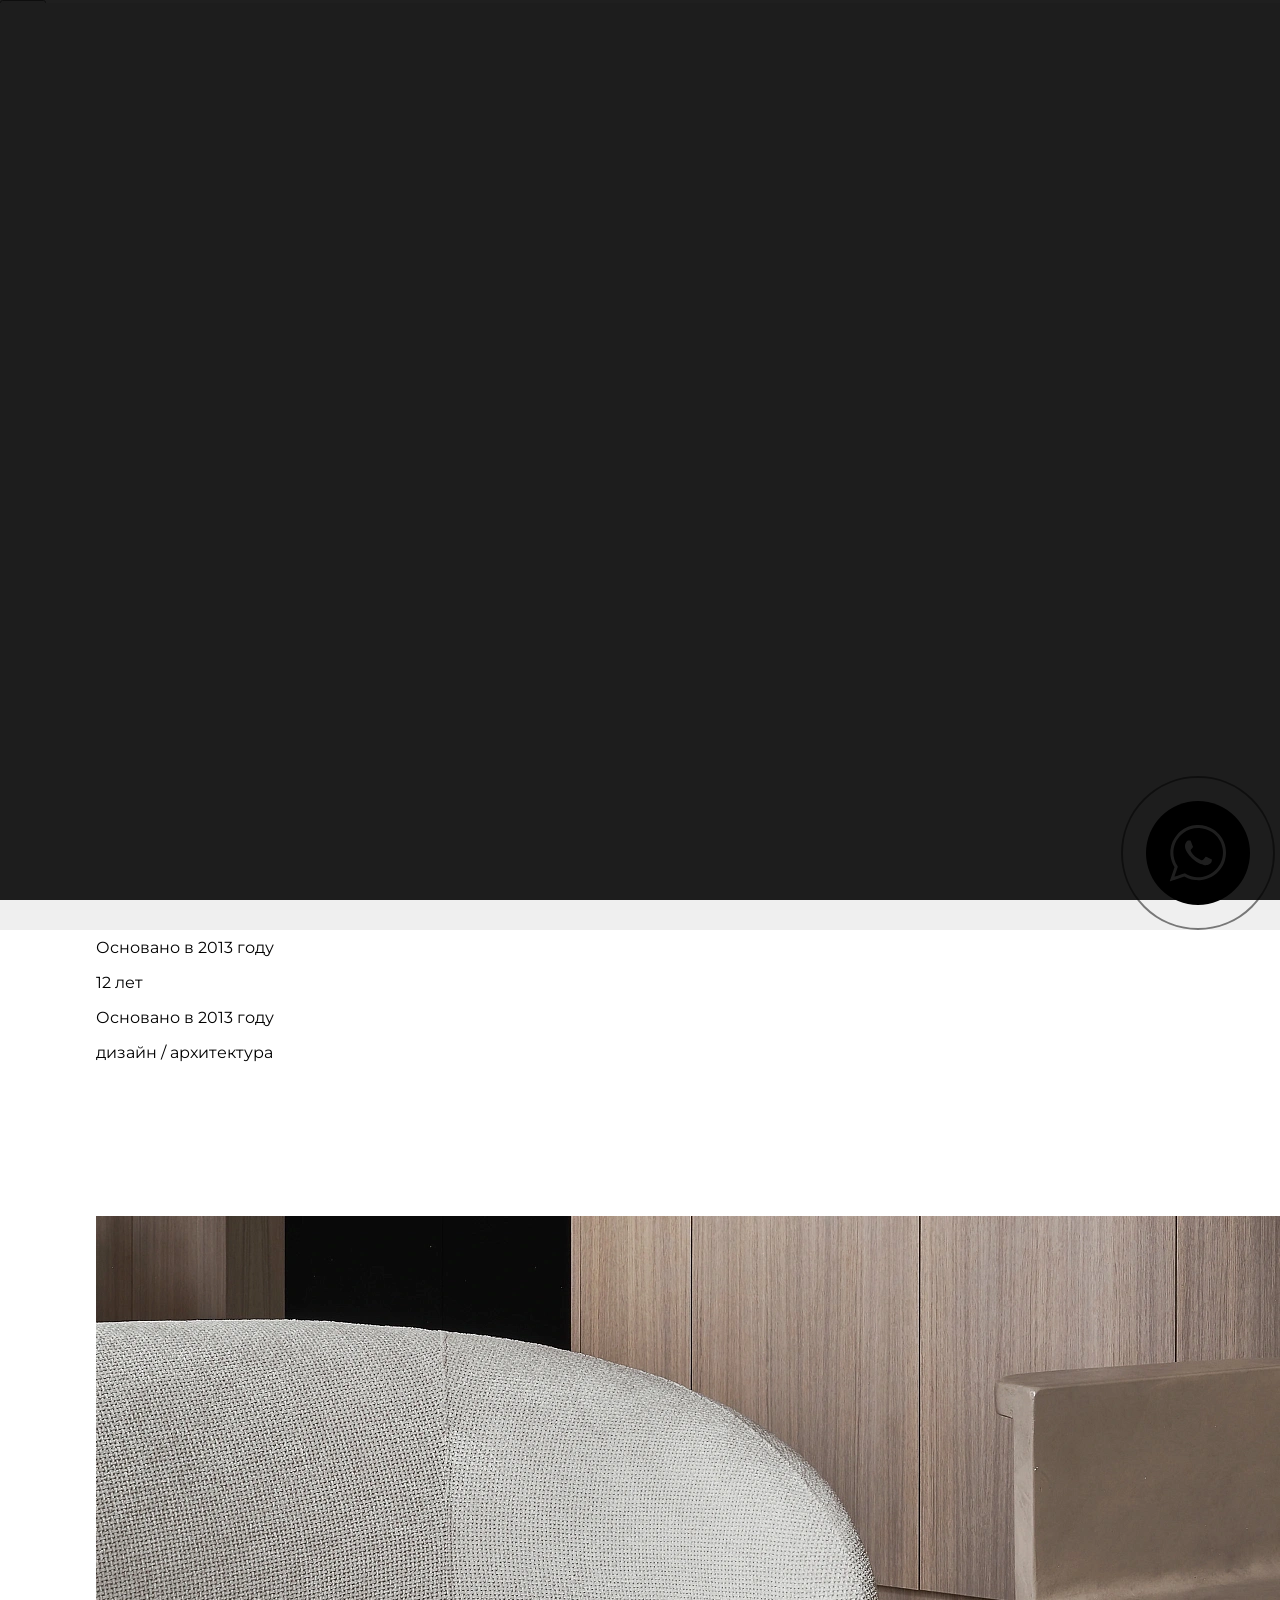
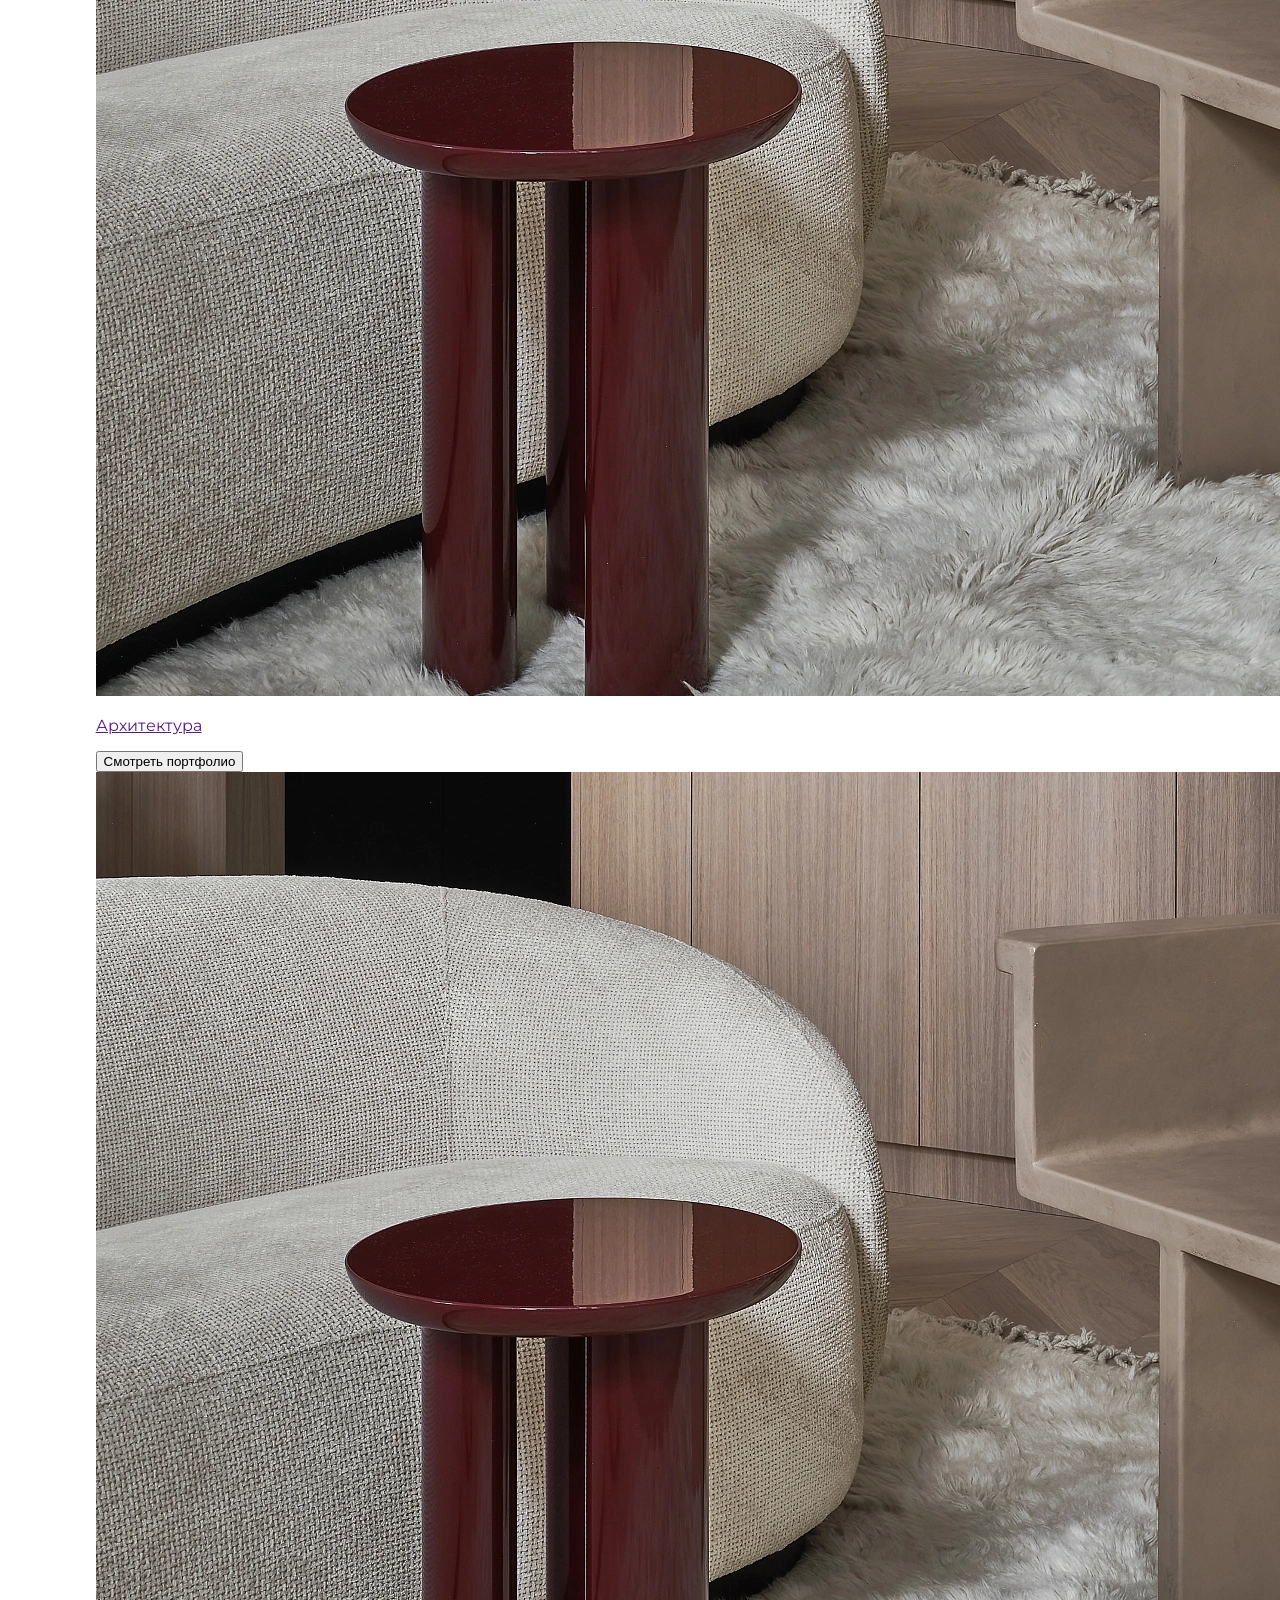
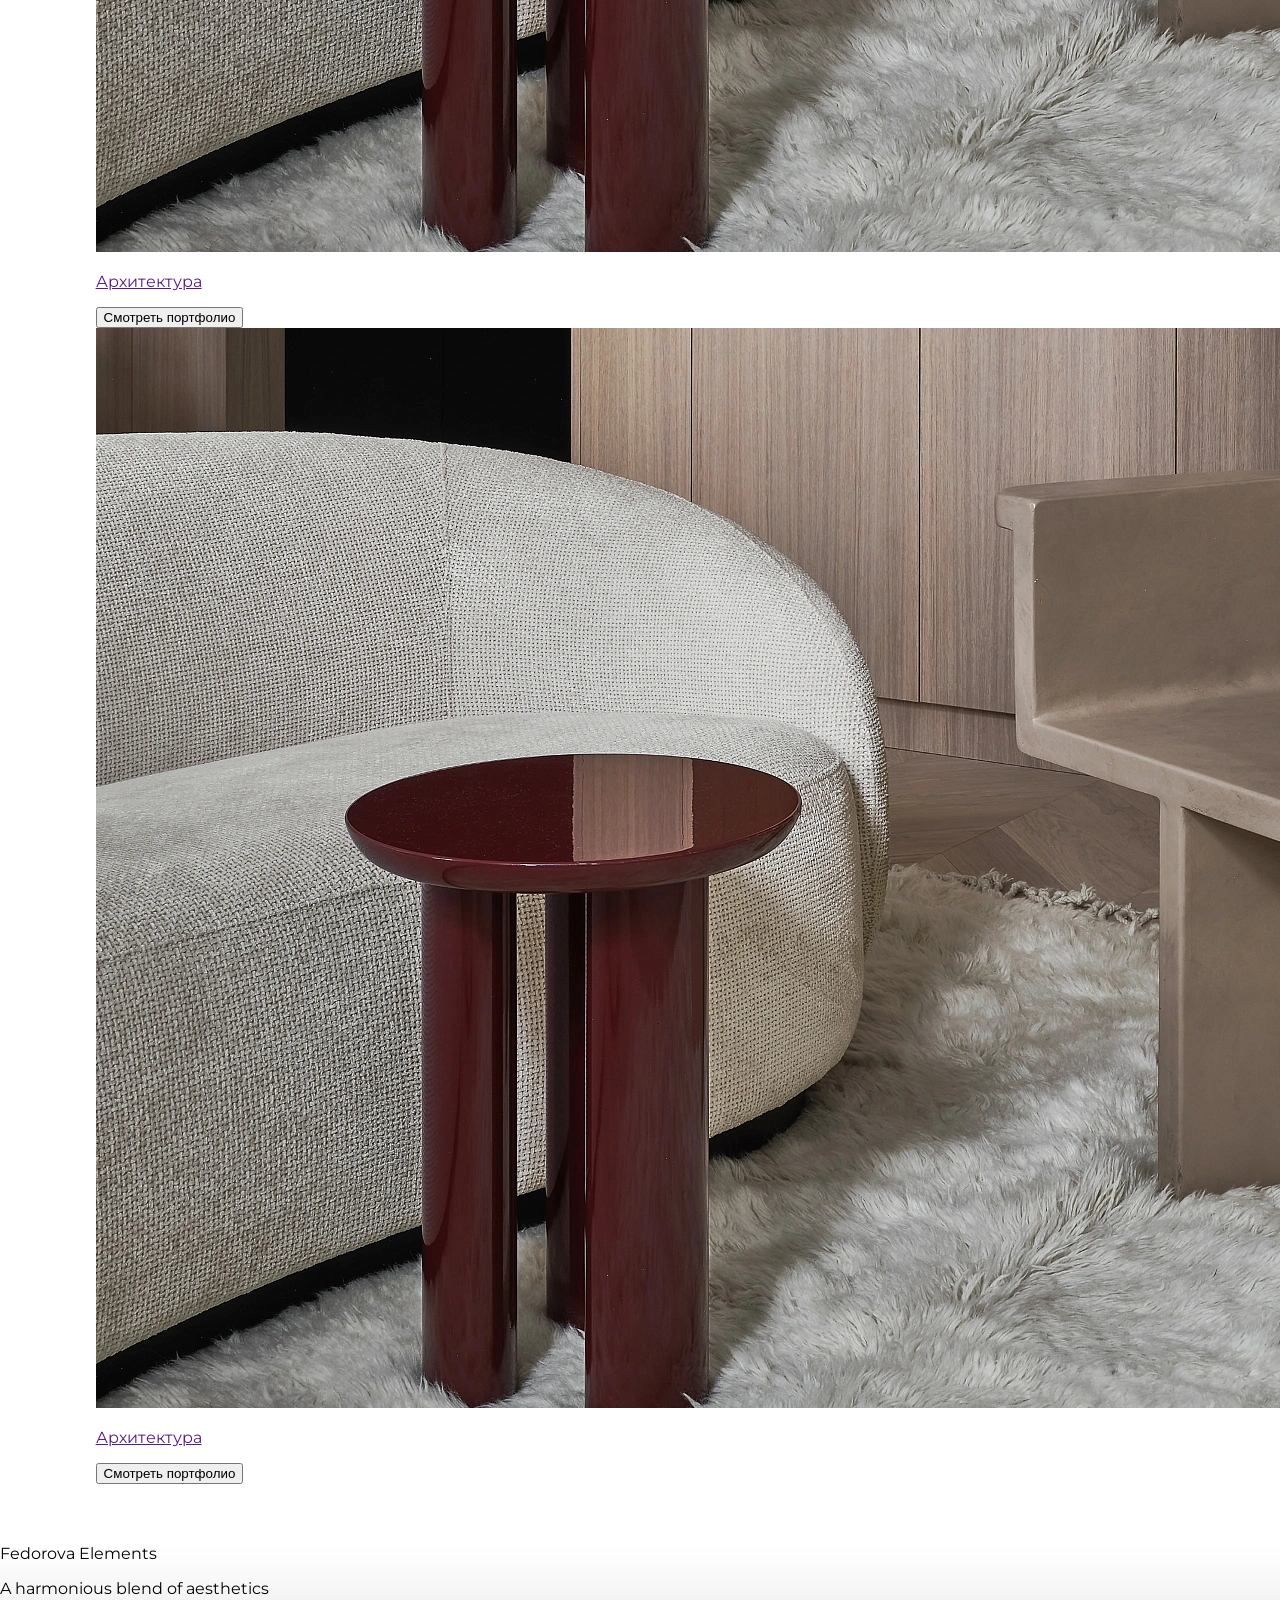
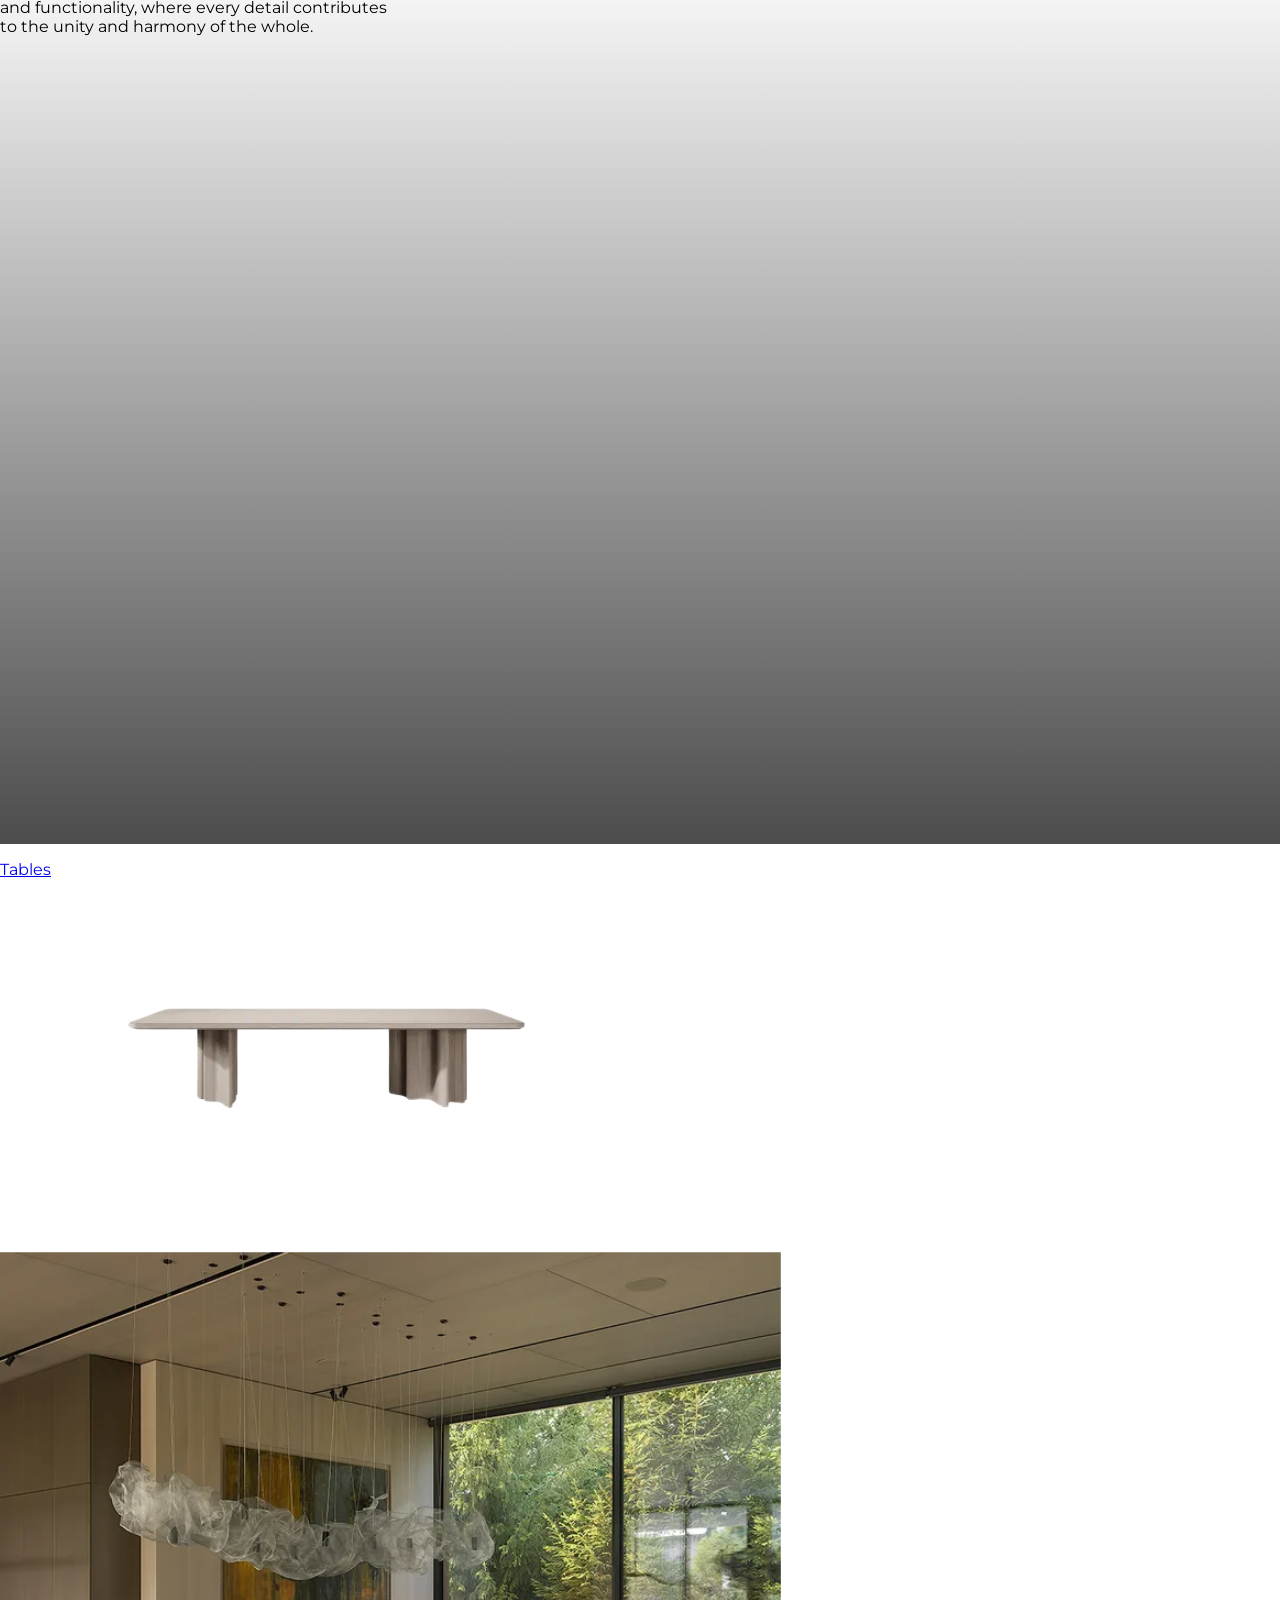
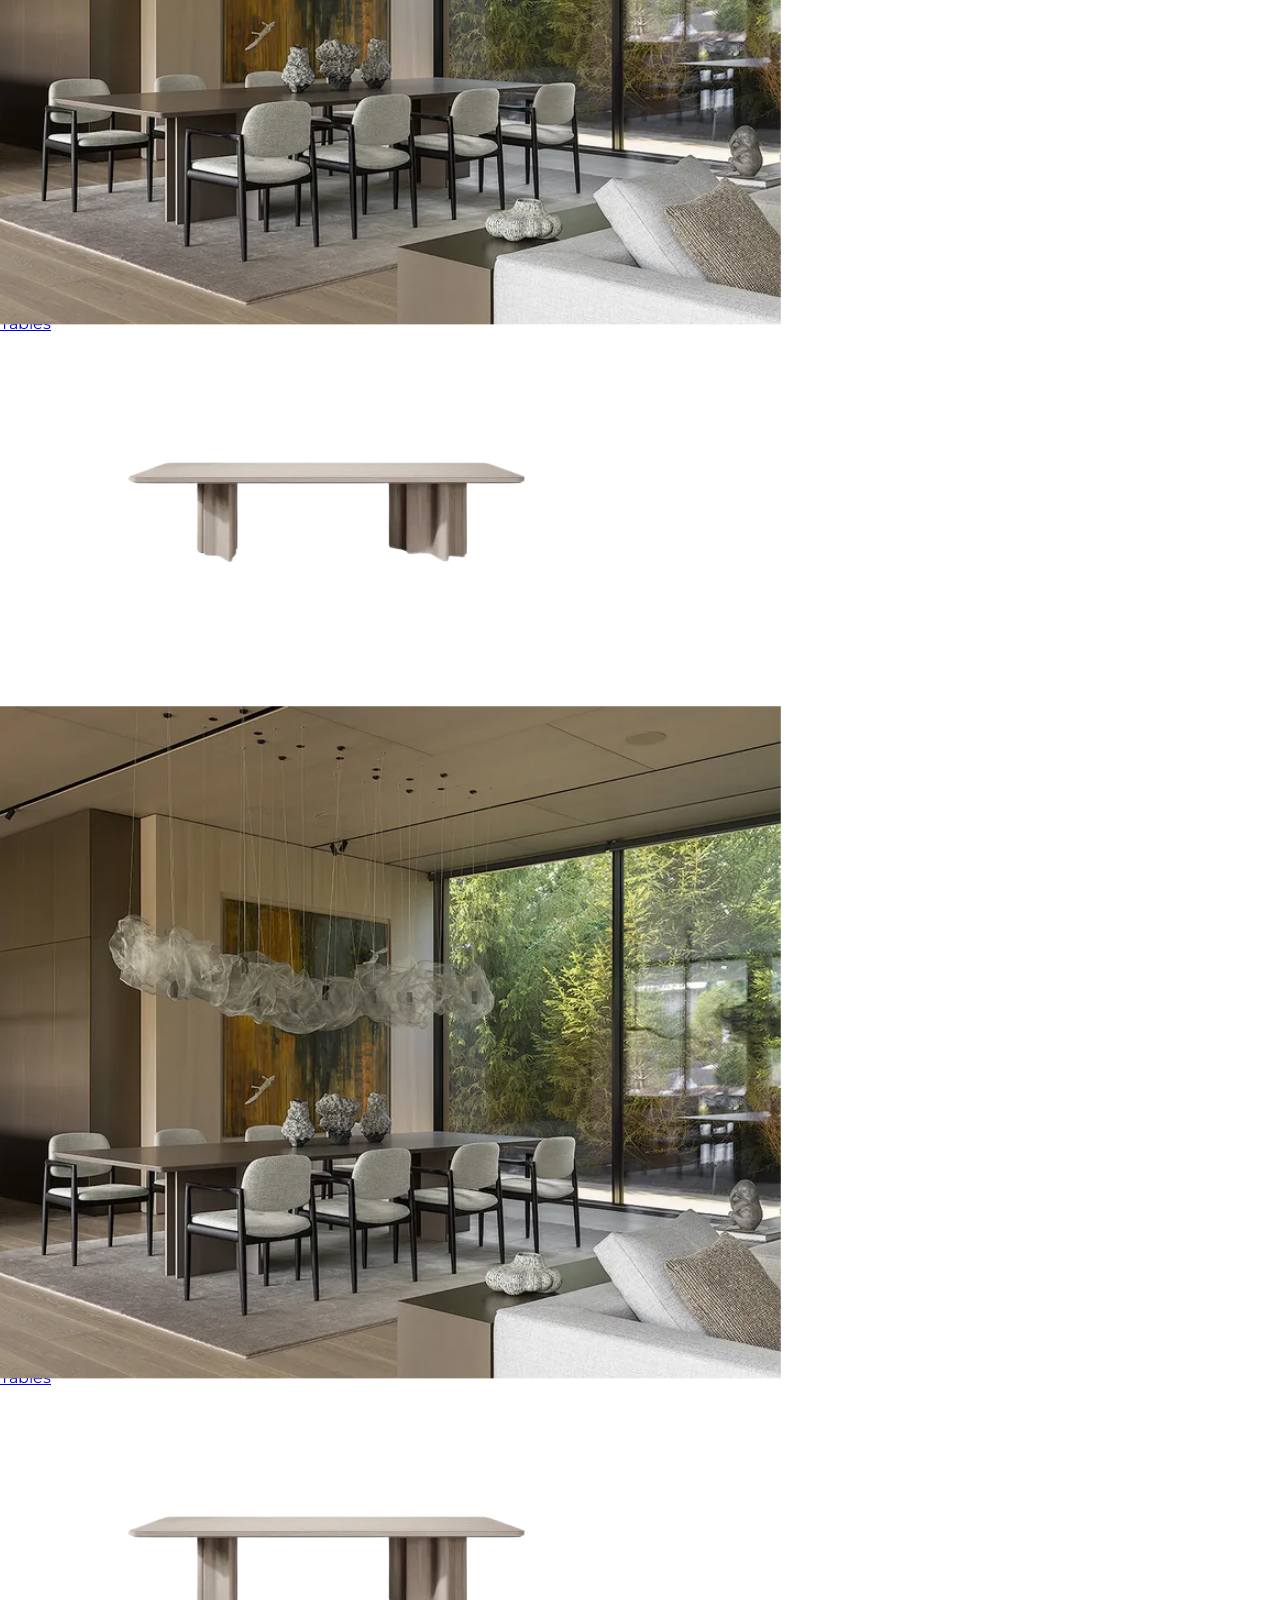
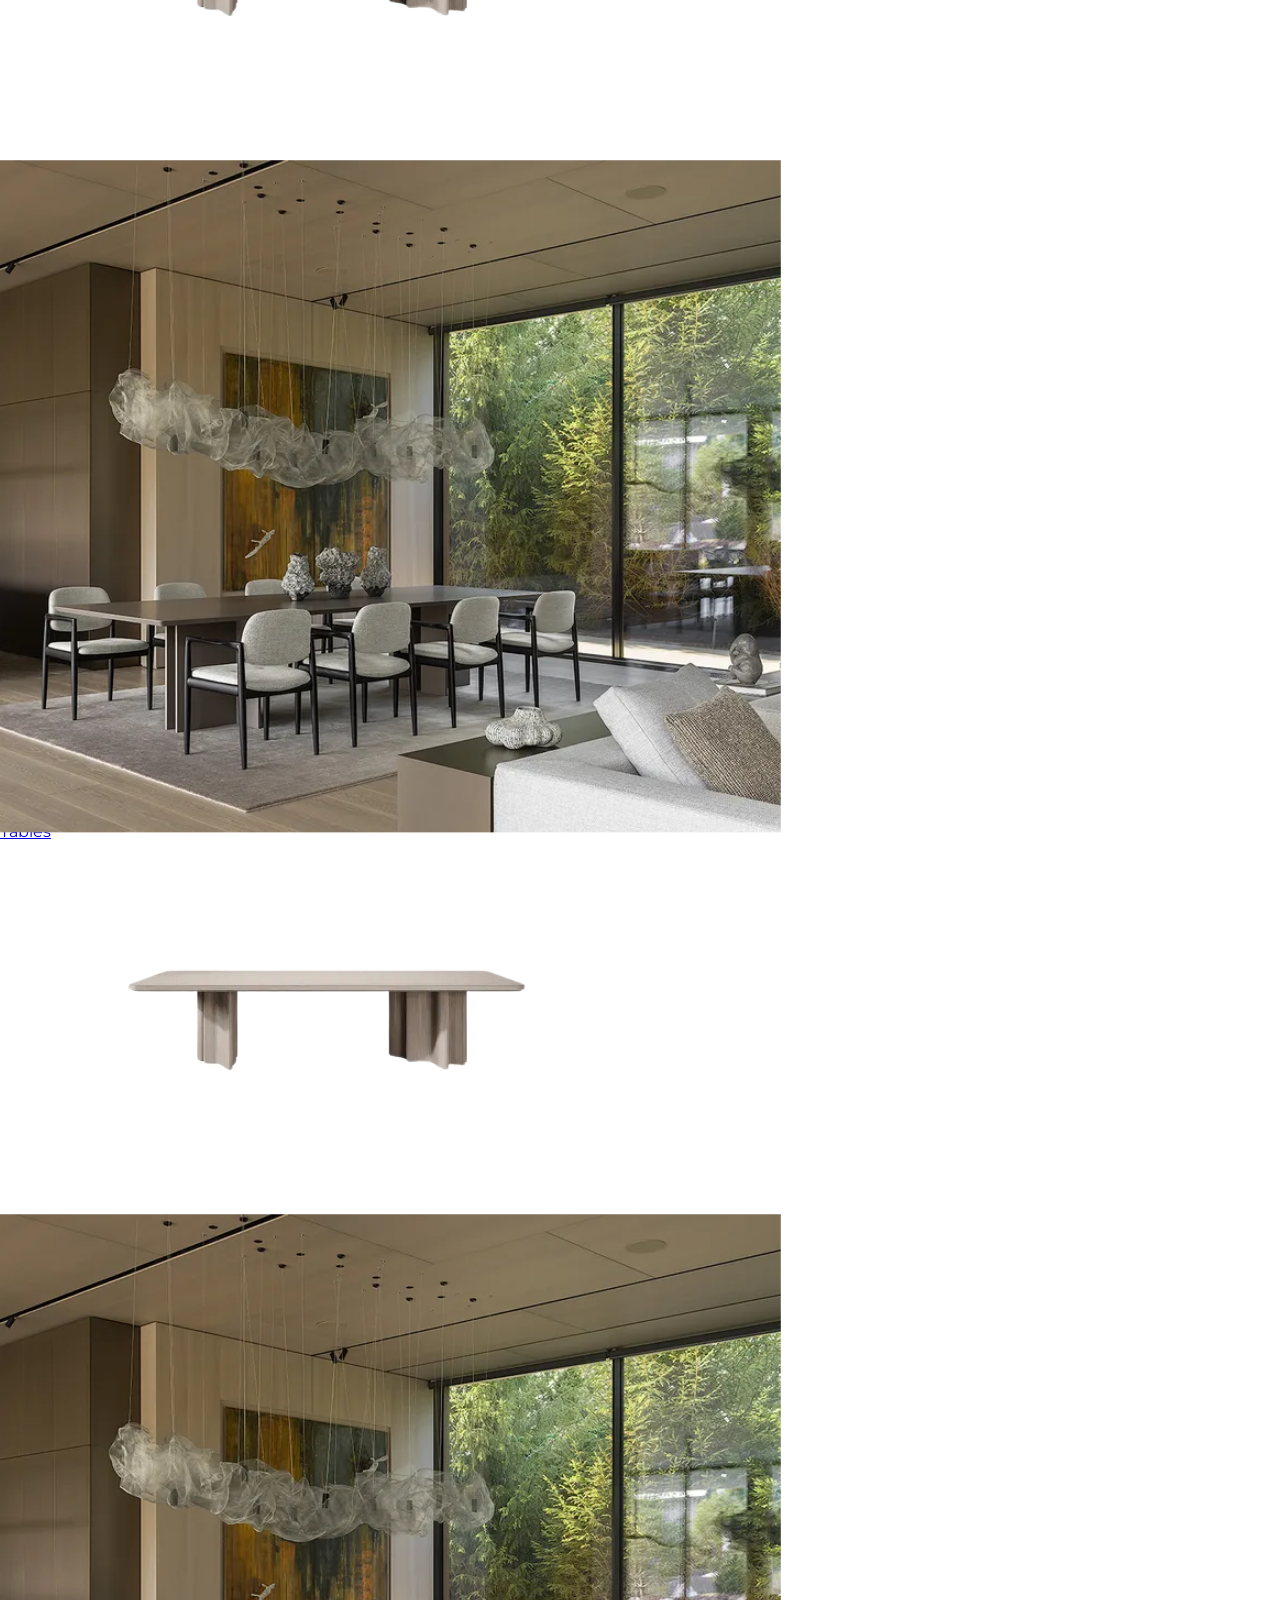
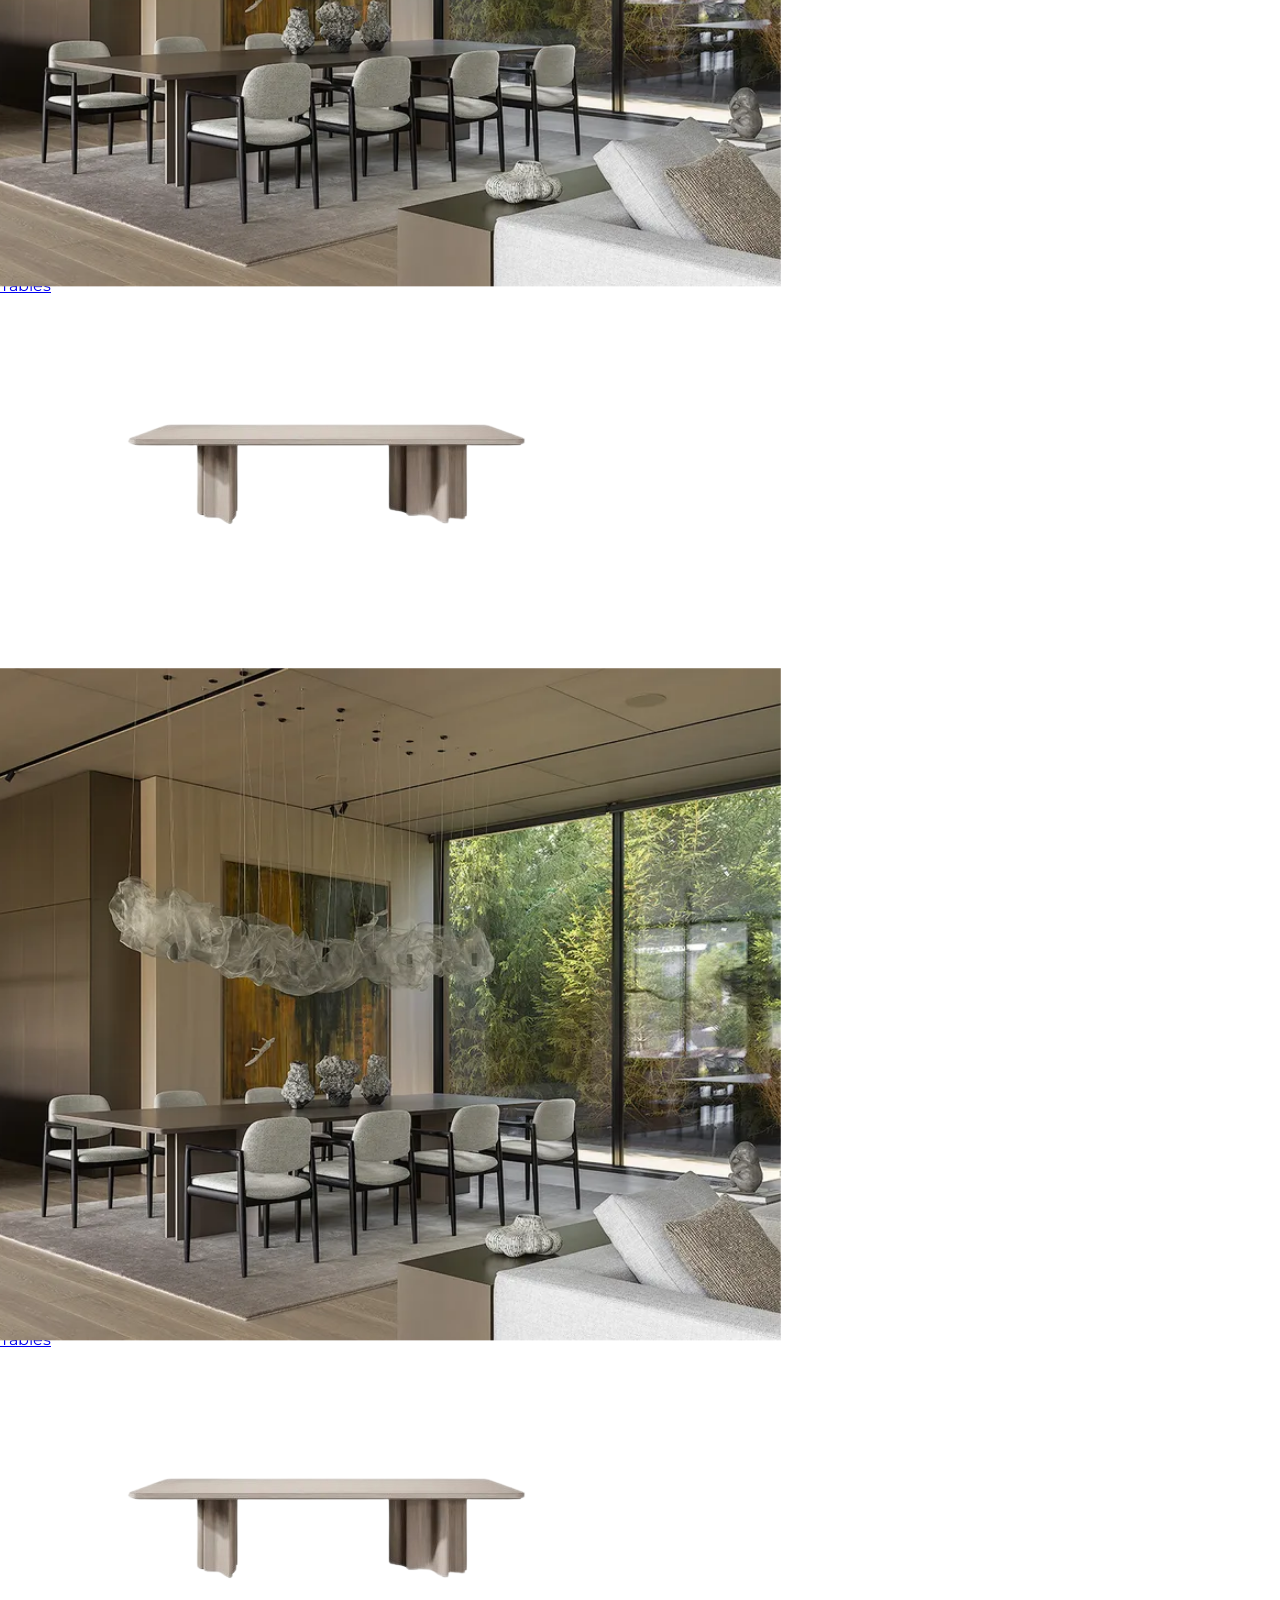
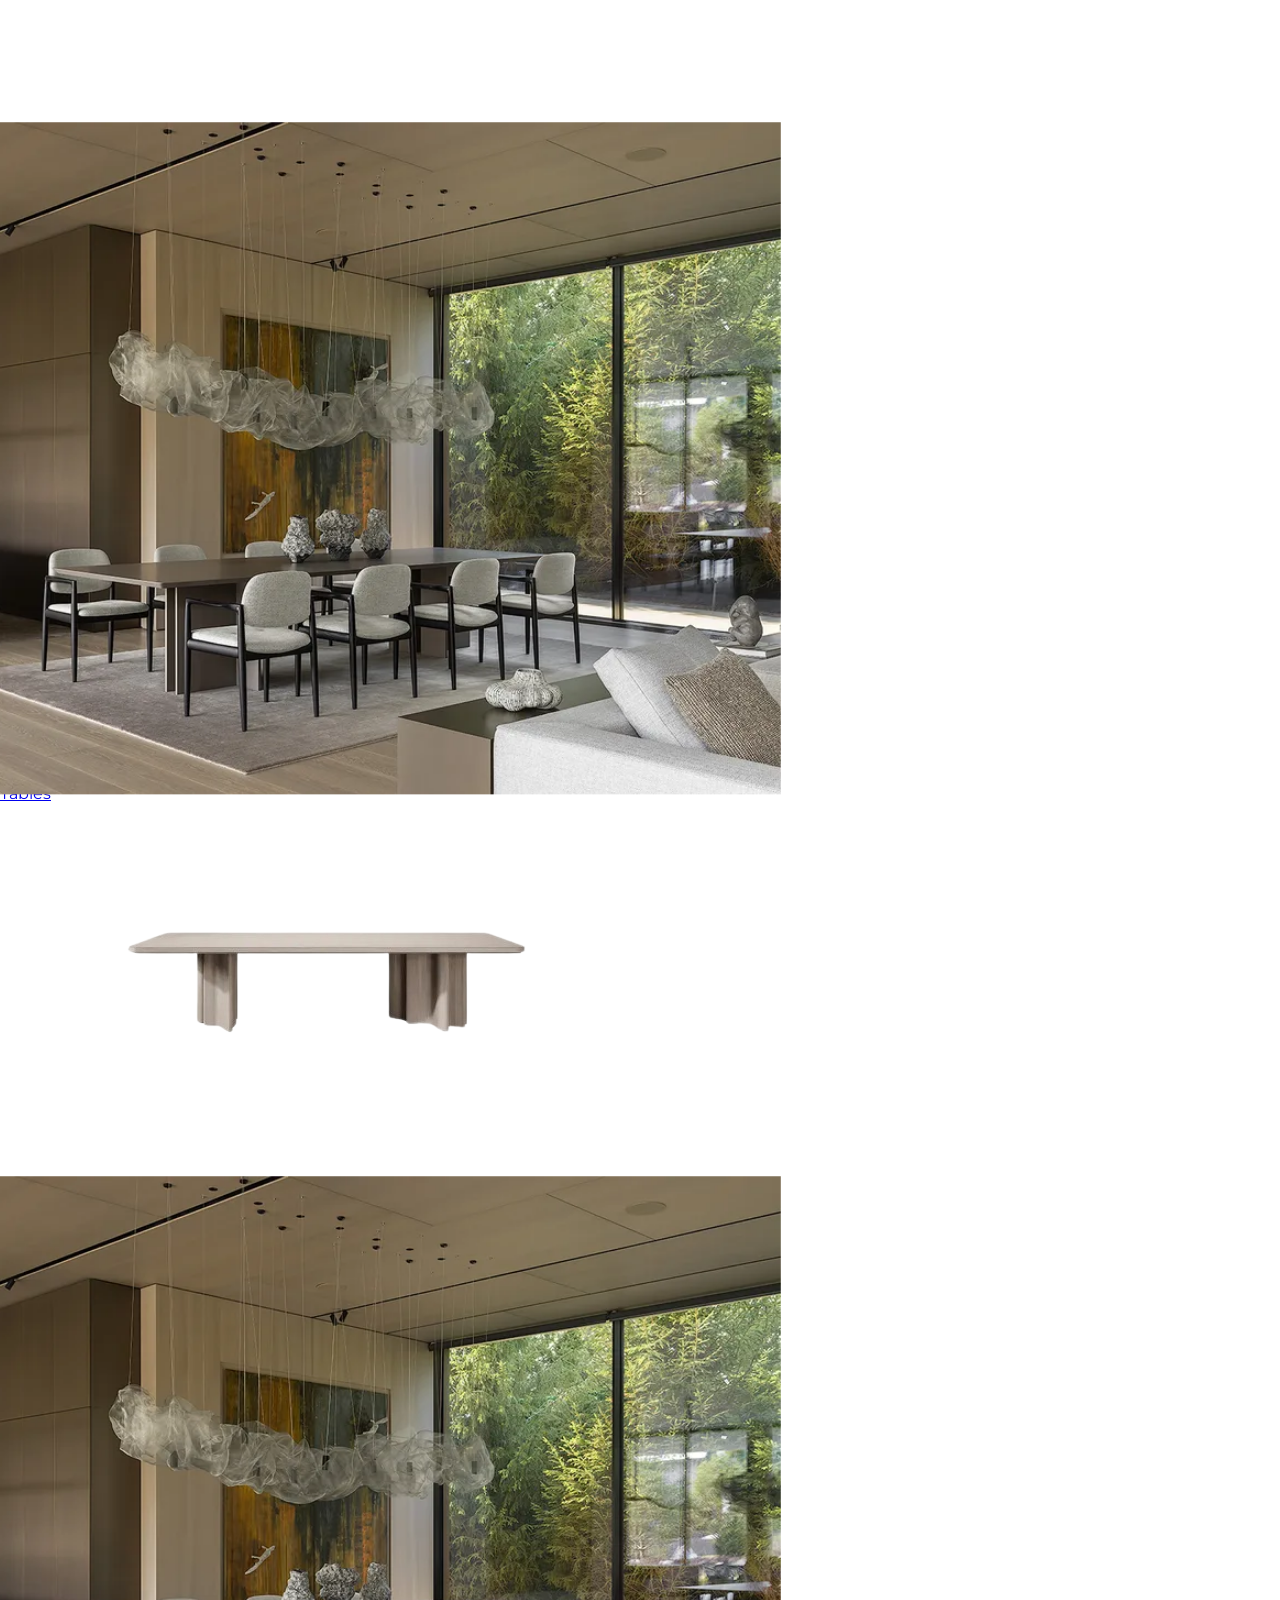
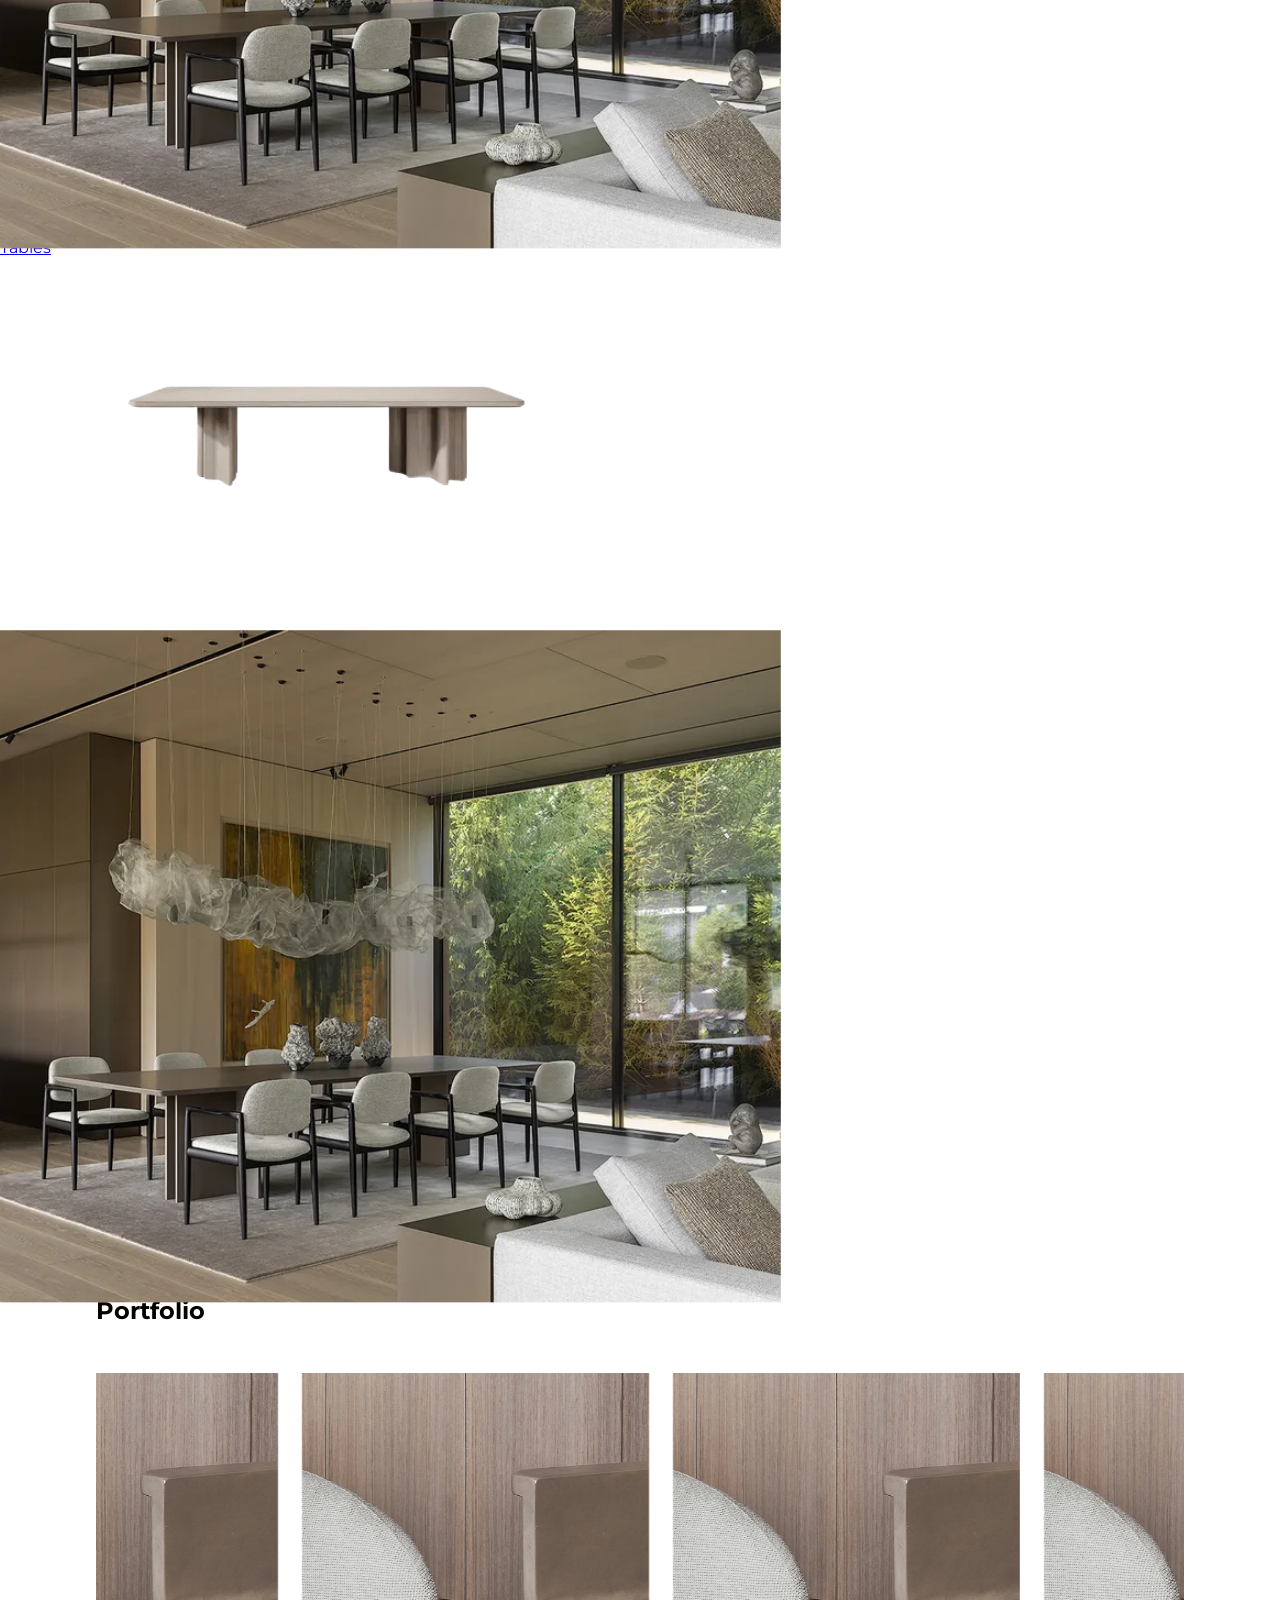
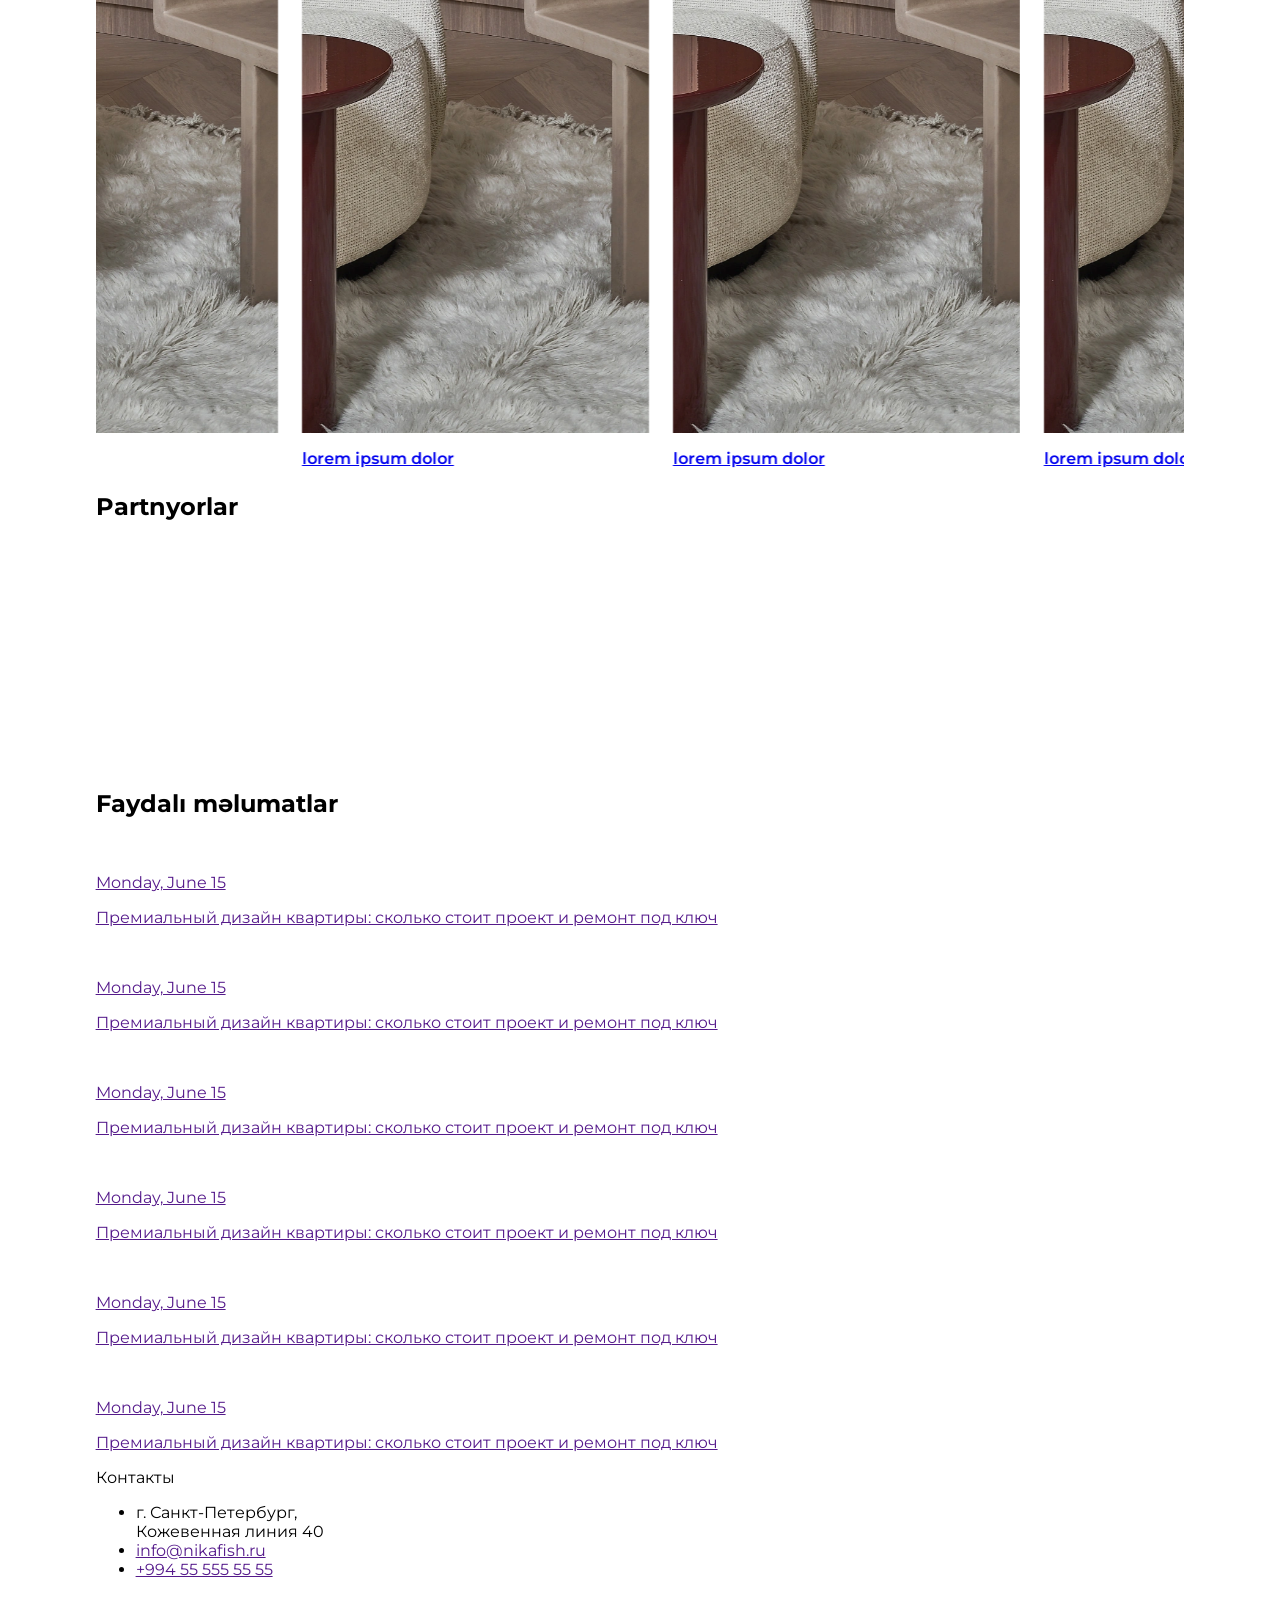
==== commit fabd5c13: "chore: update document title to Nurano in index.html" ====
--- a/index.html
+++ b/index.html
@@ -11,7 +11,7 @@
       rel="stylesheet"
     />
     <link rel="stylesheet" href="./assets/css/style.css" />
-    <title>Document</title>
+    <title>Nurano</title>
   </head>
   <body>
     <button
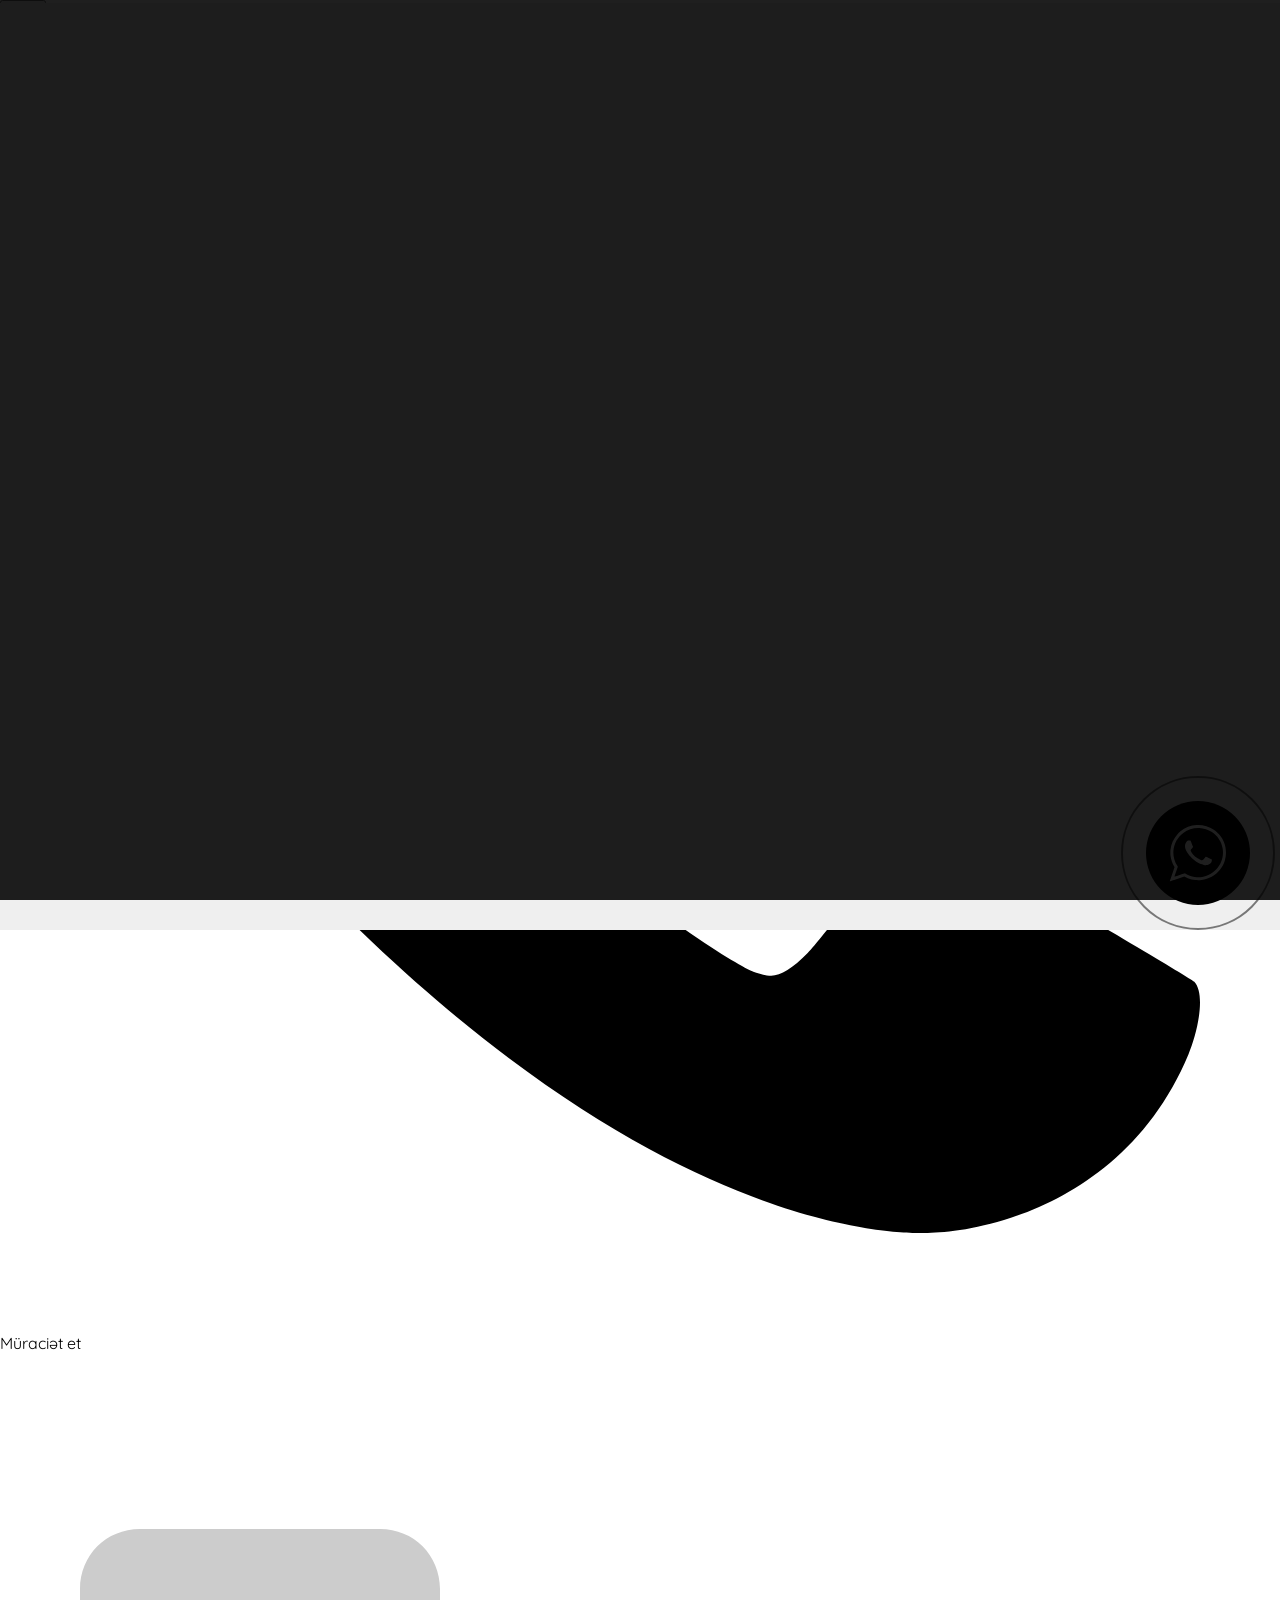
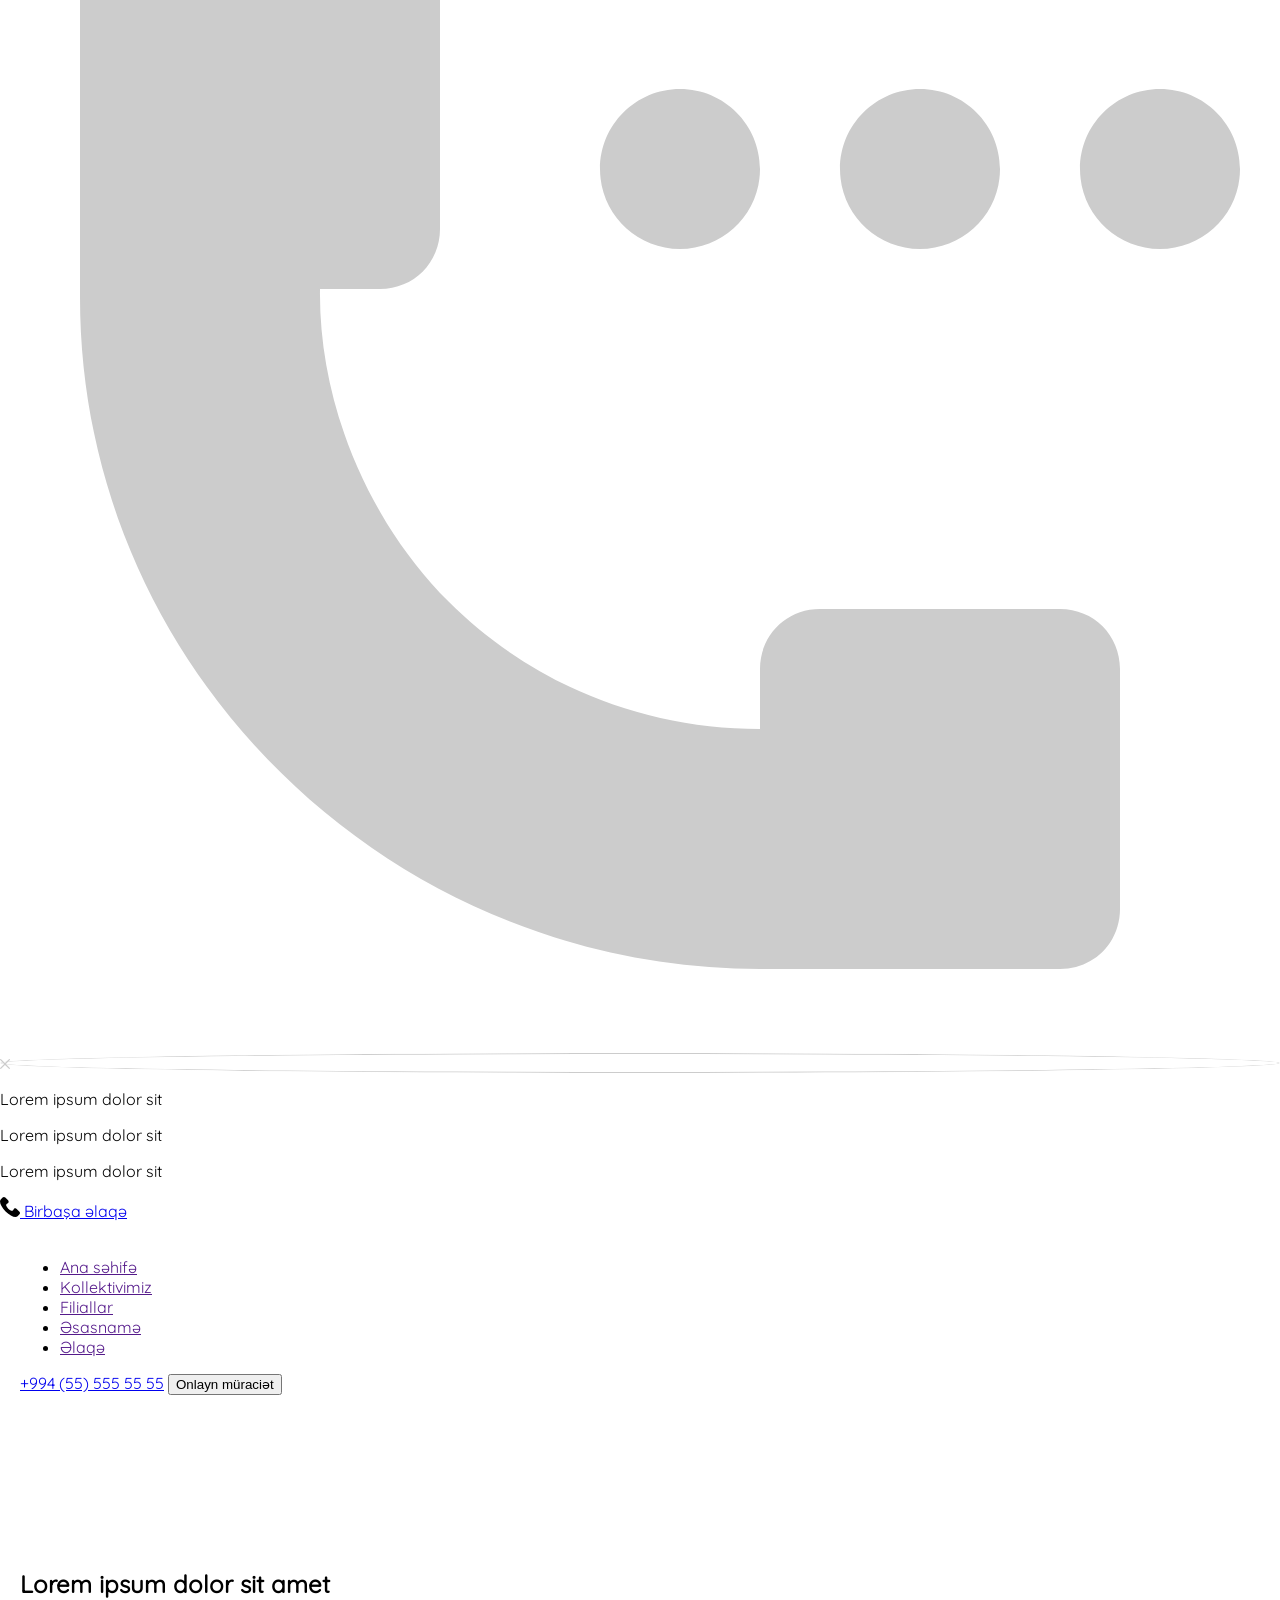
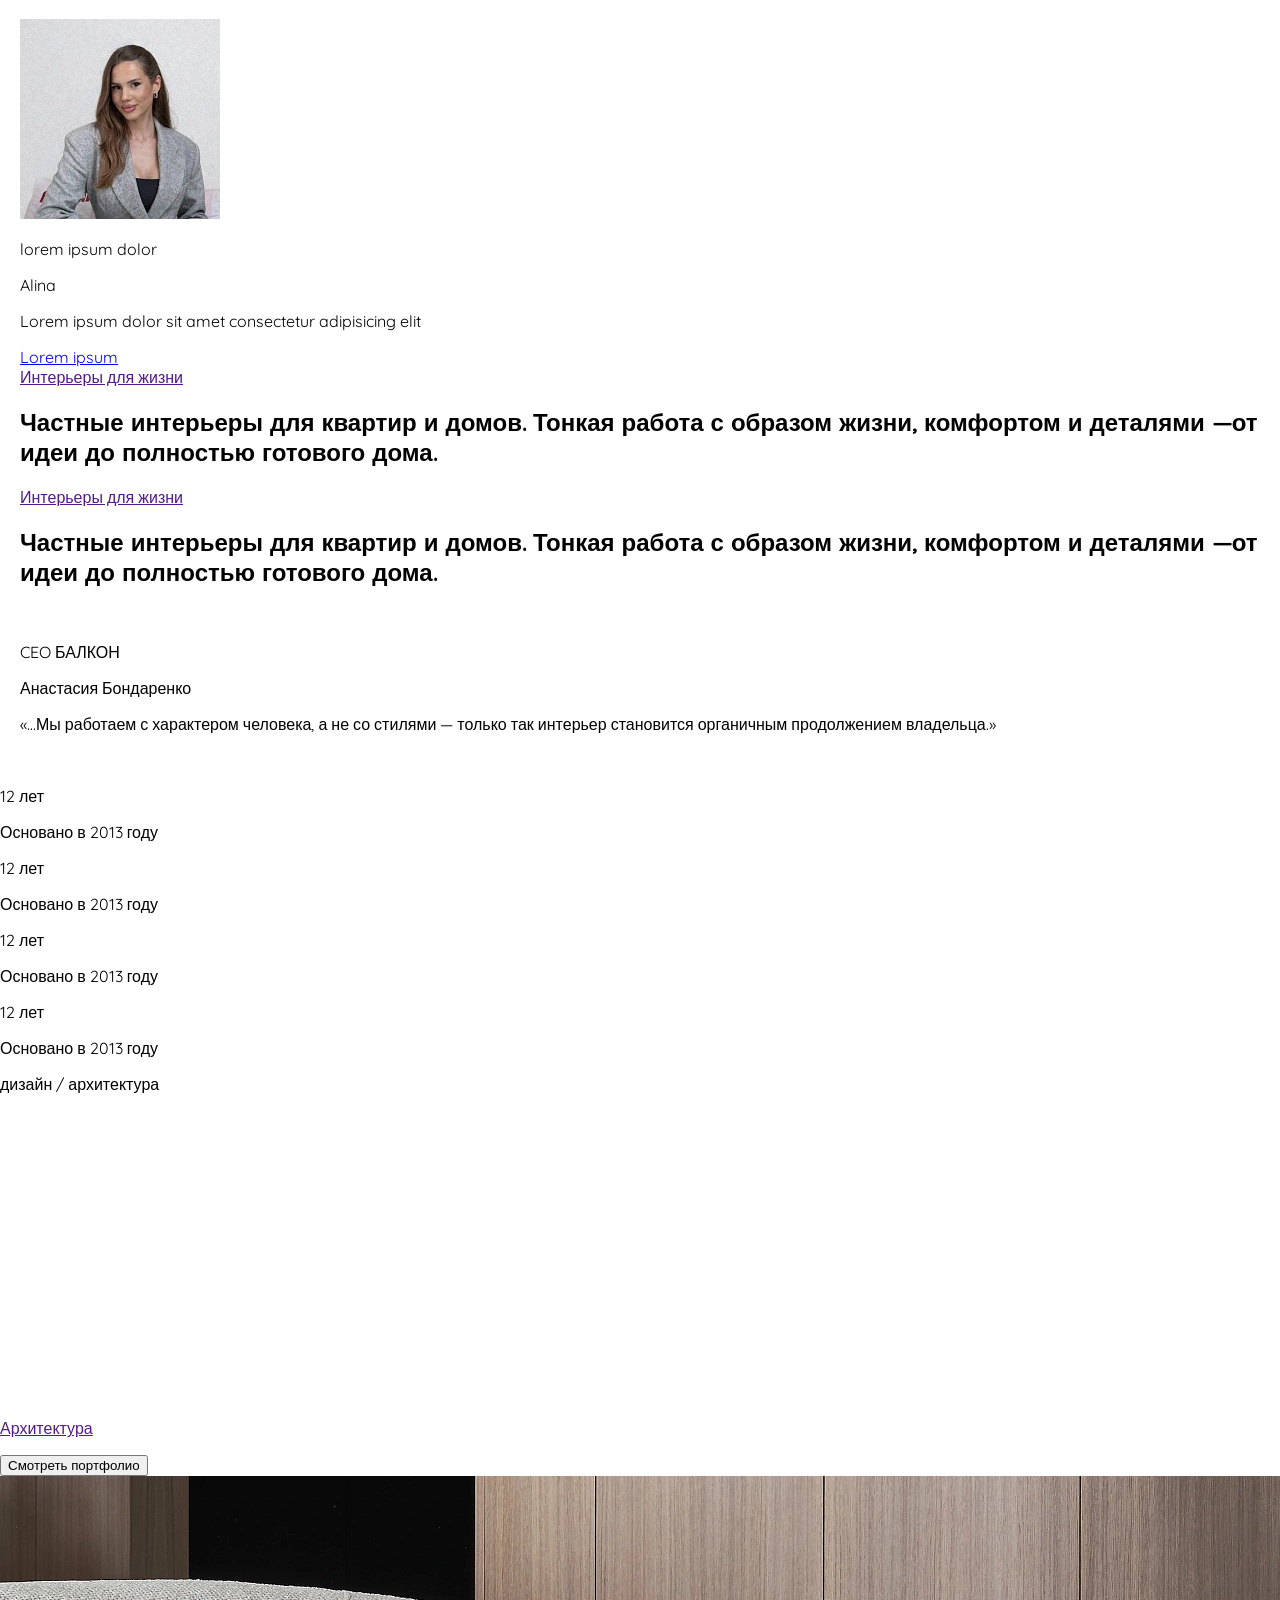
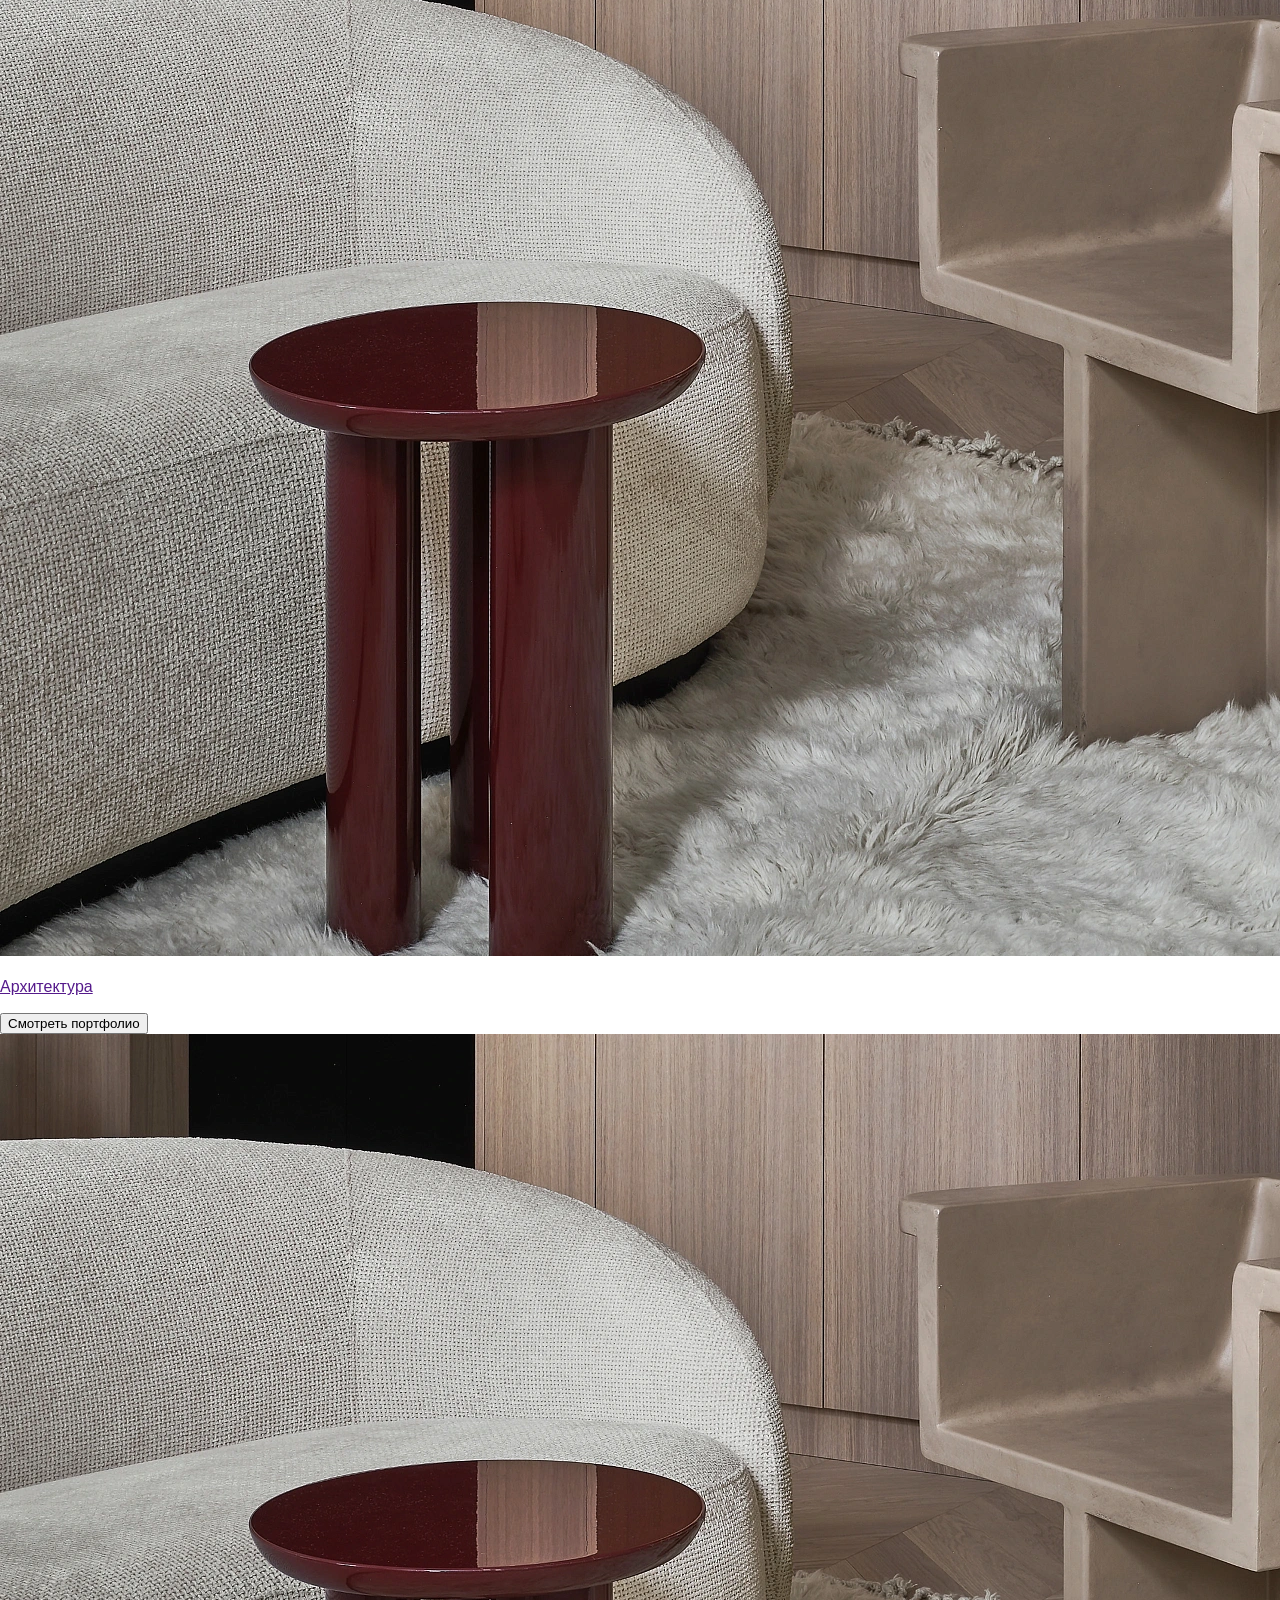
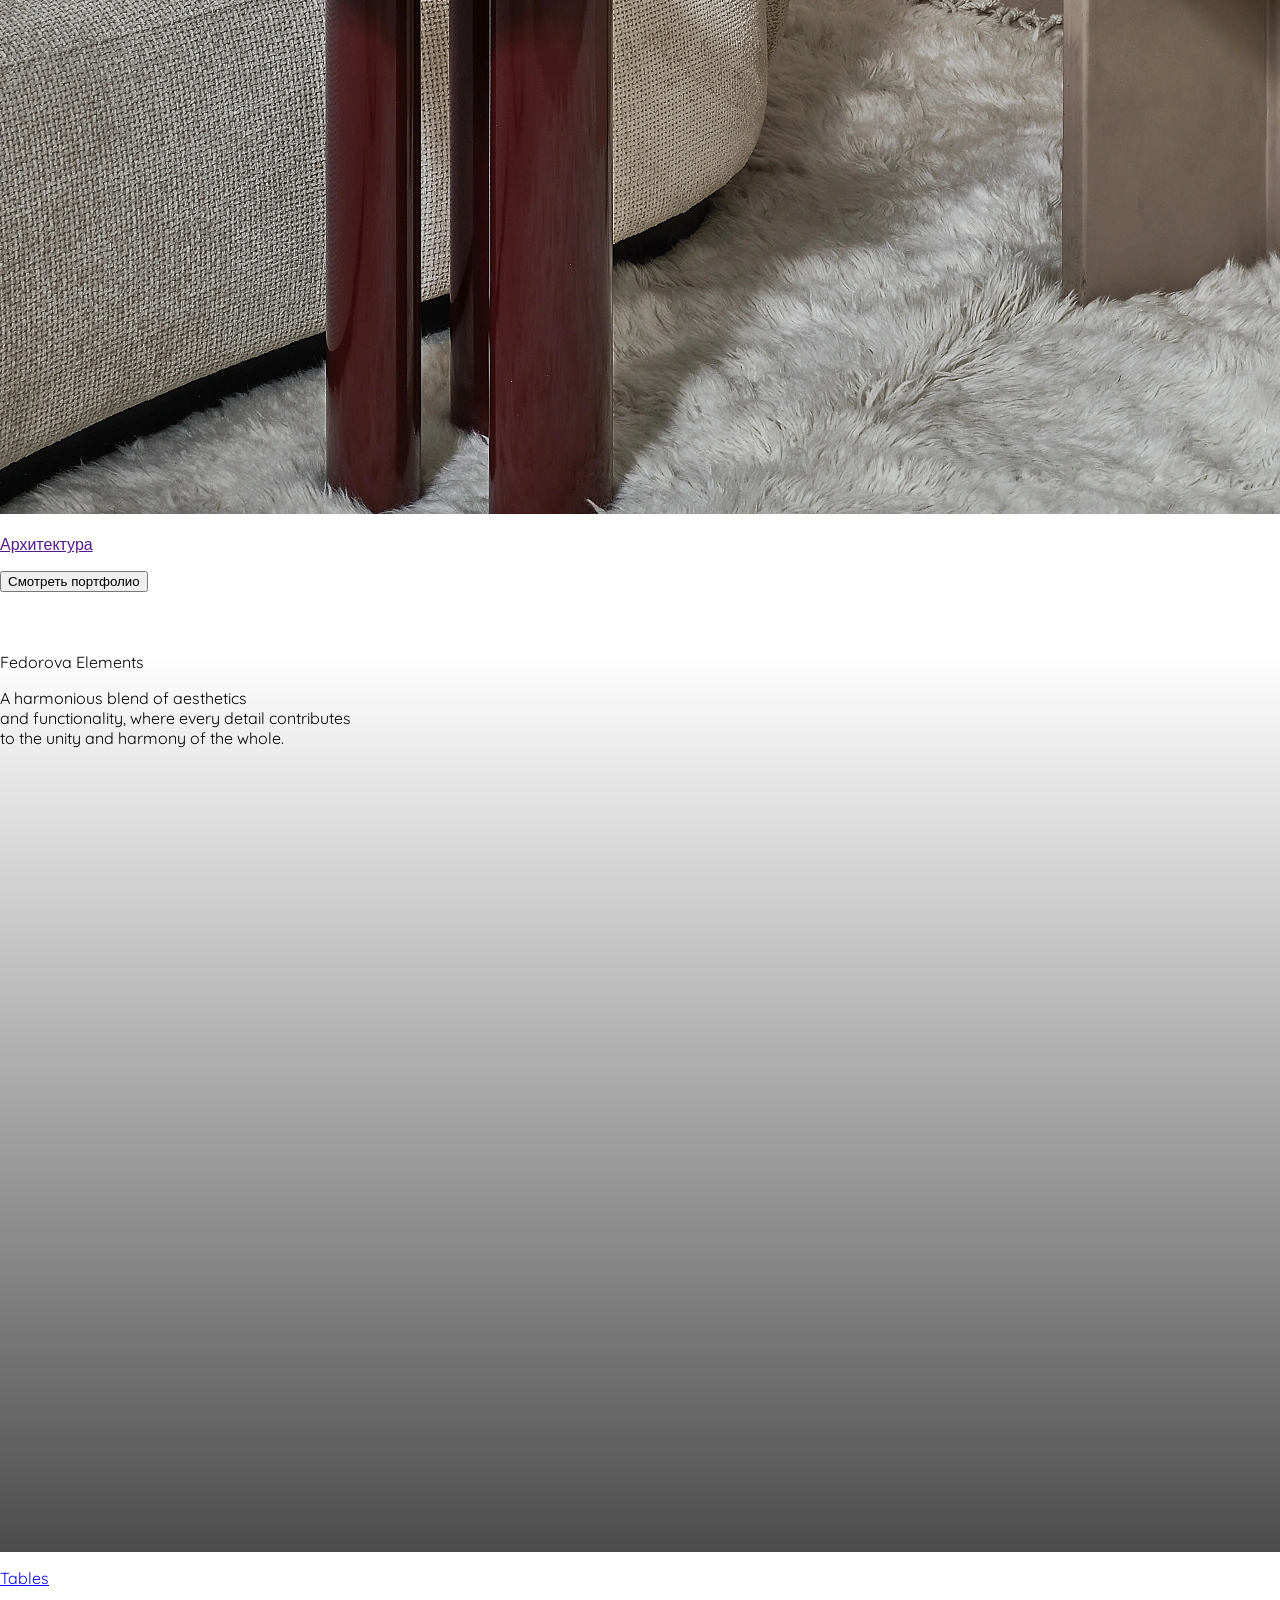
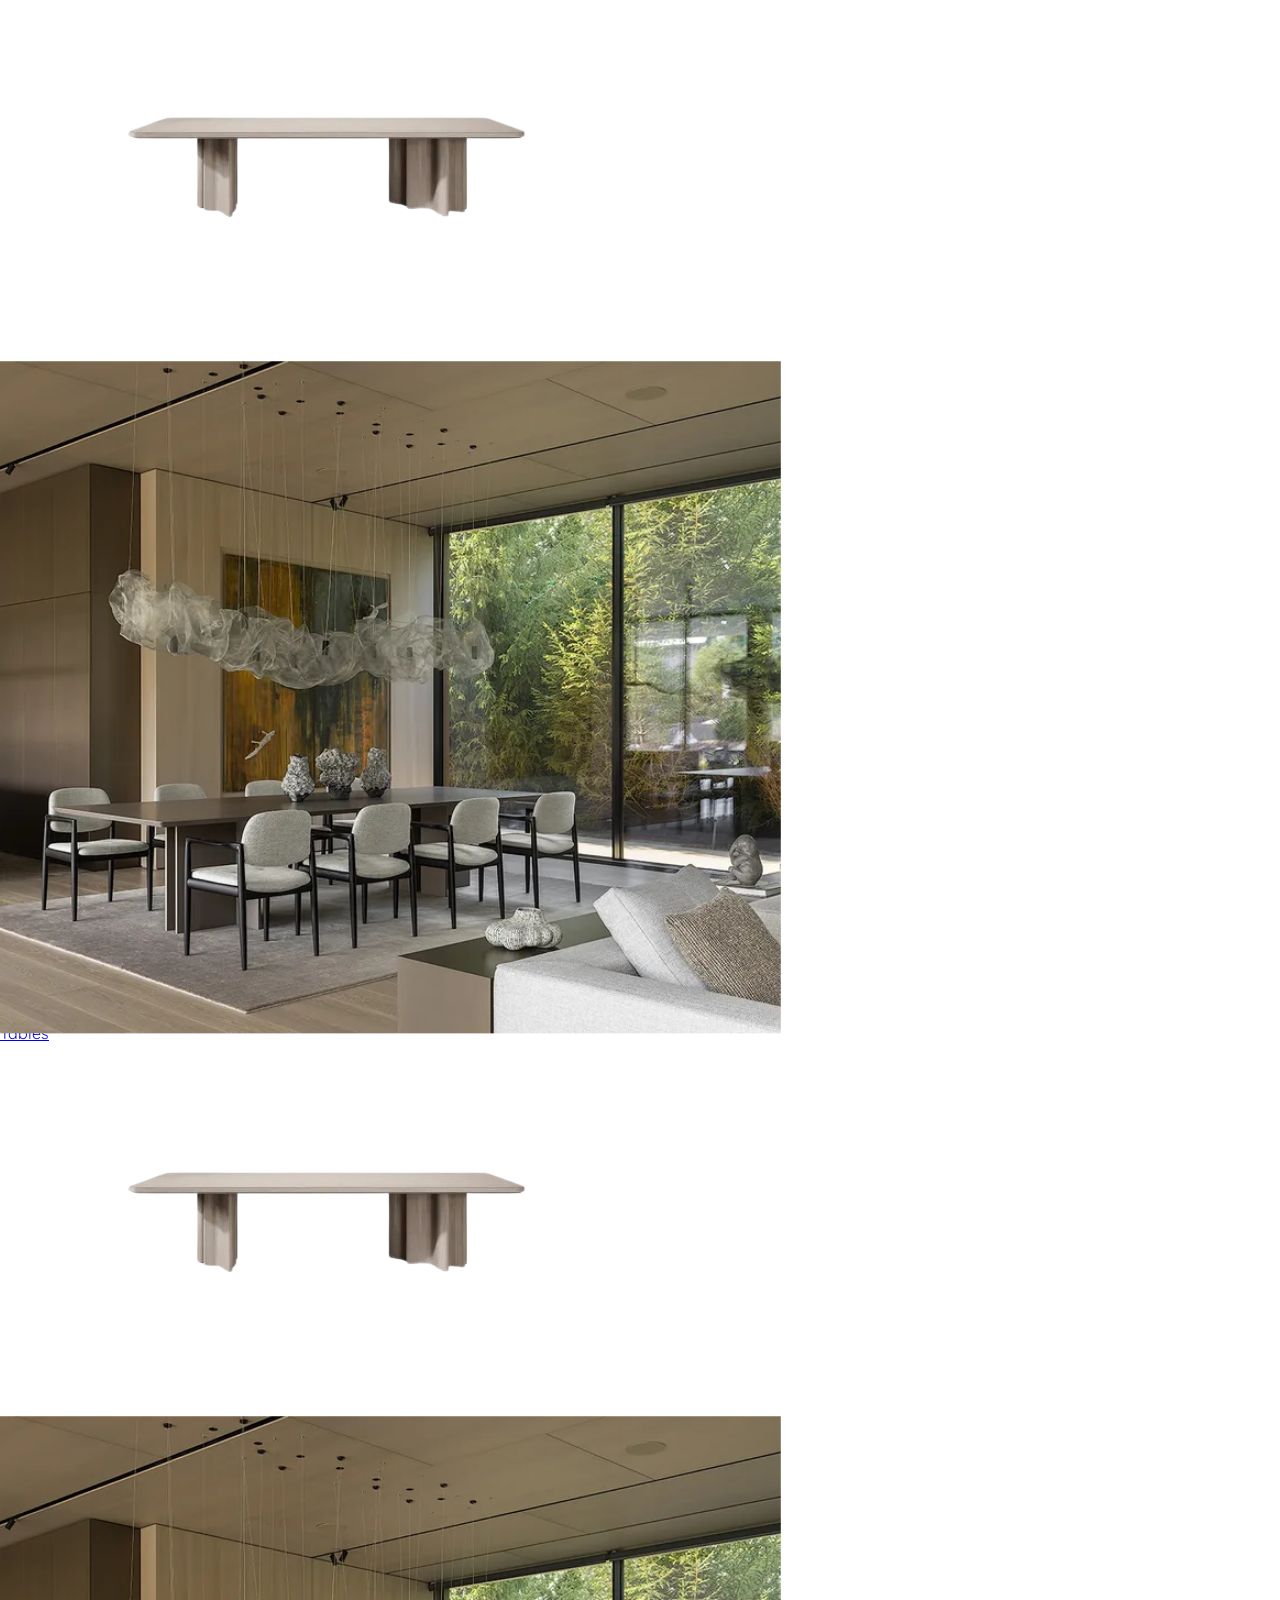
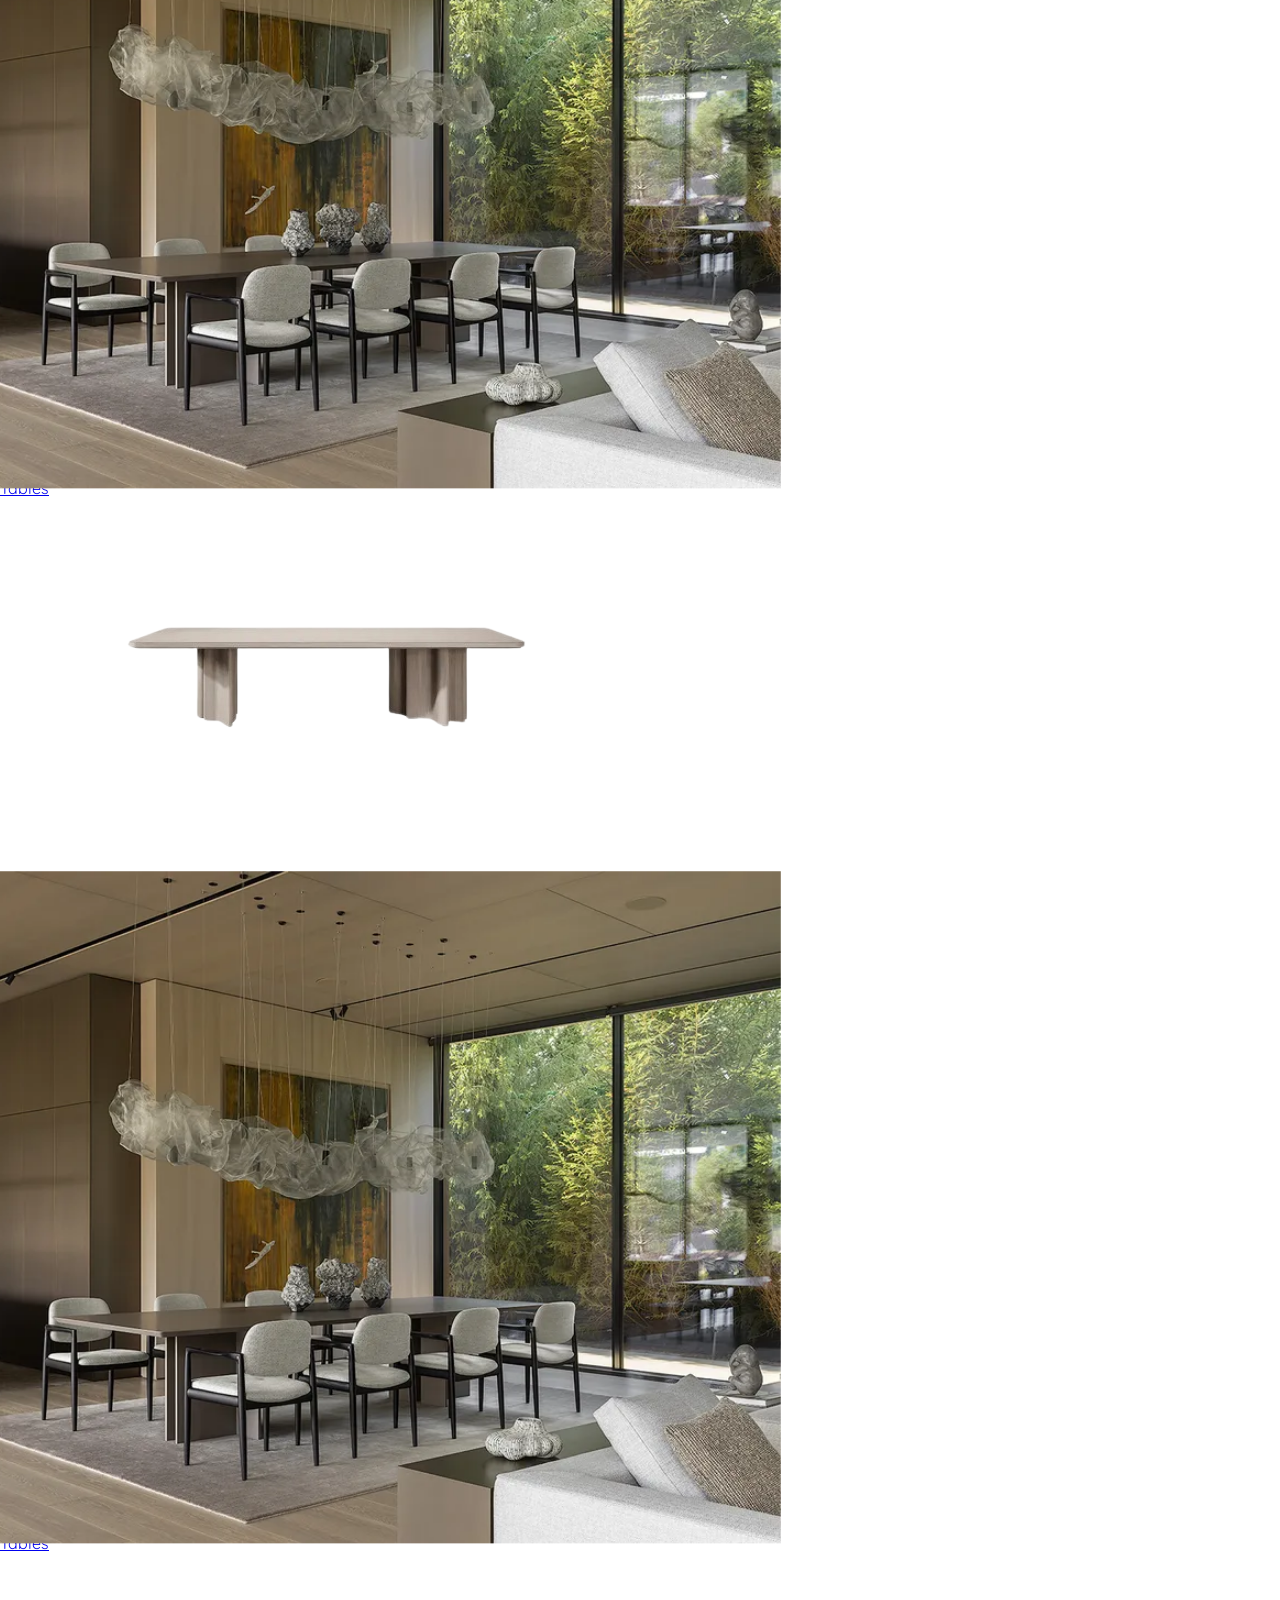
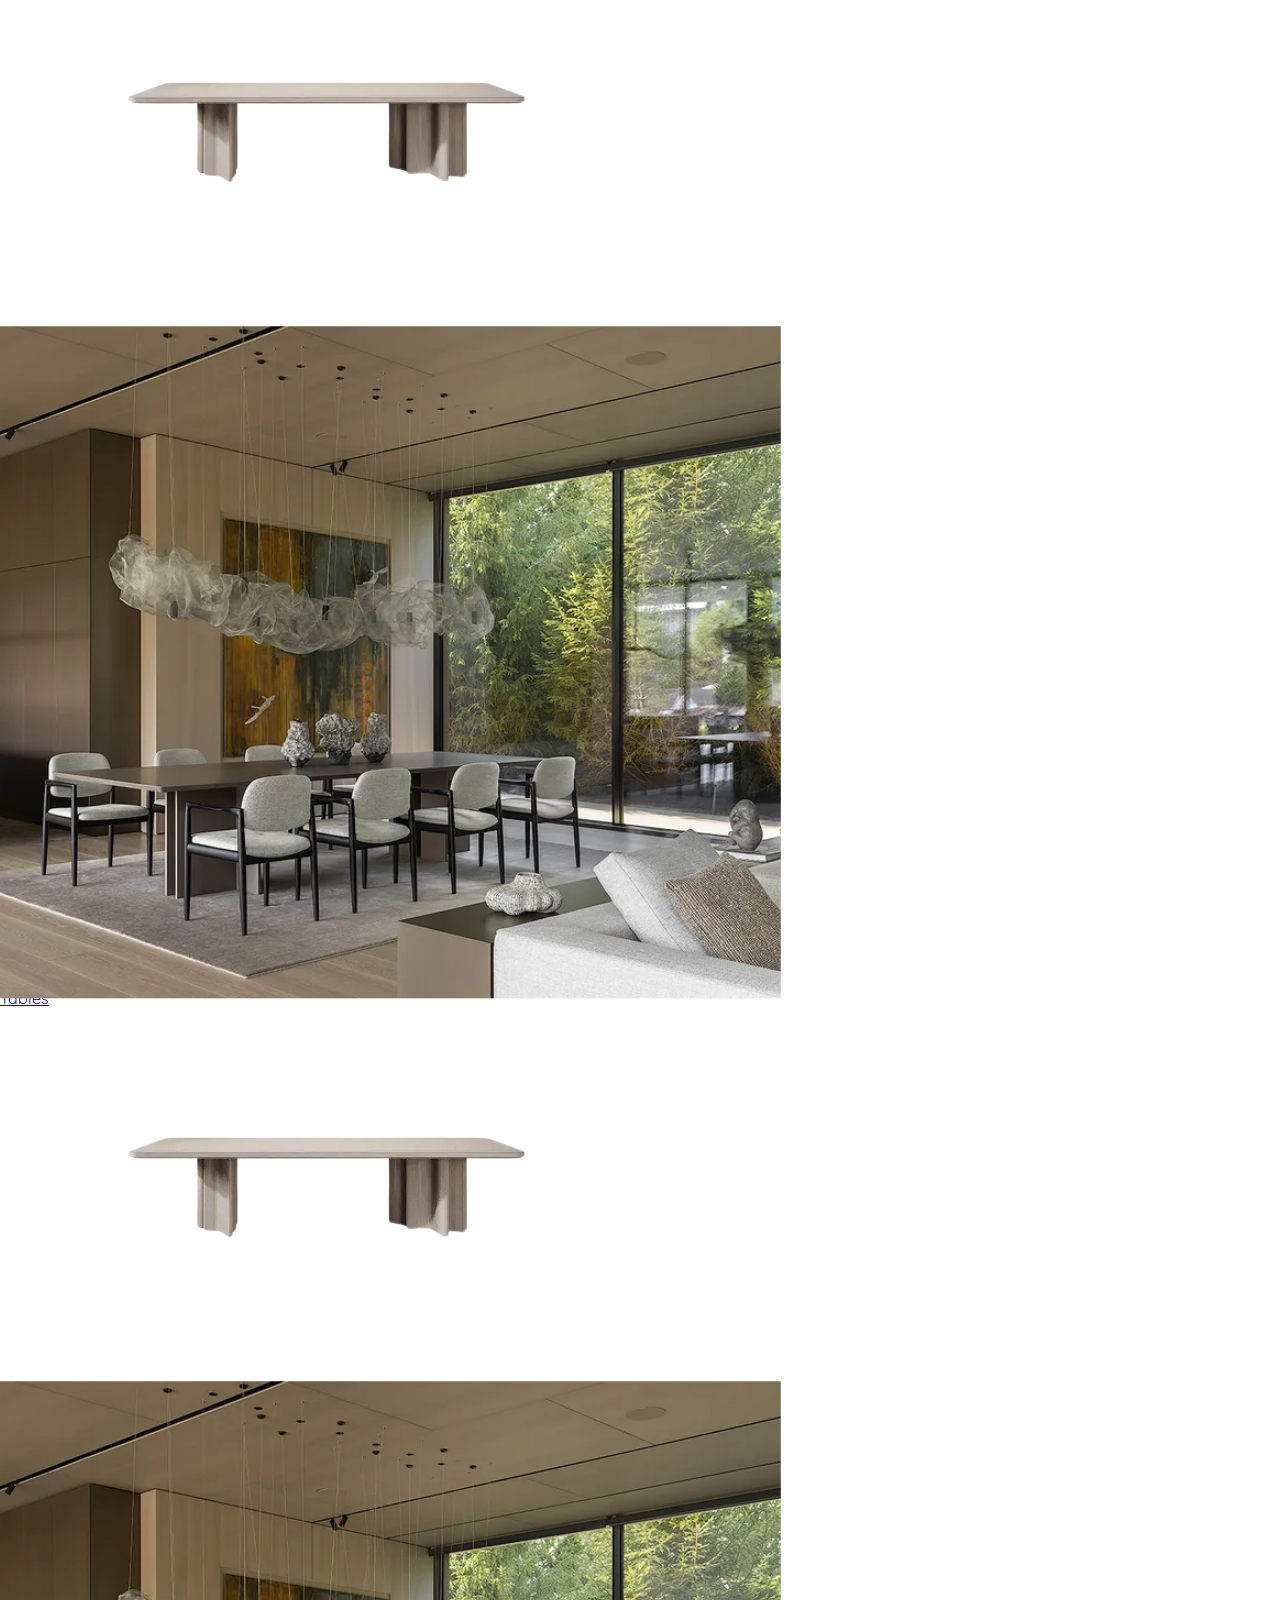
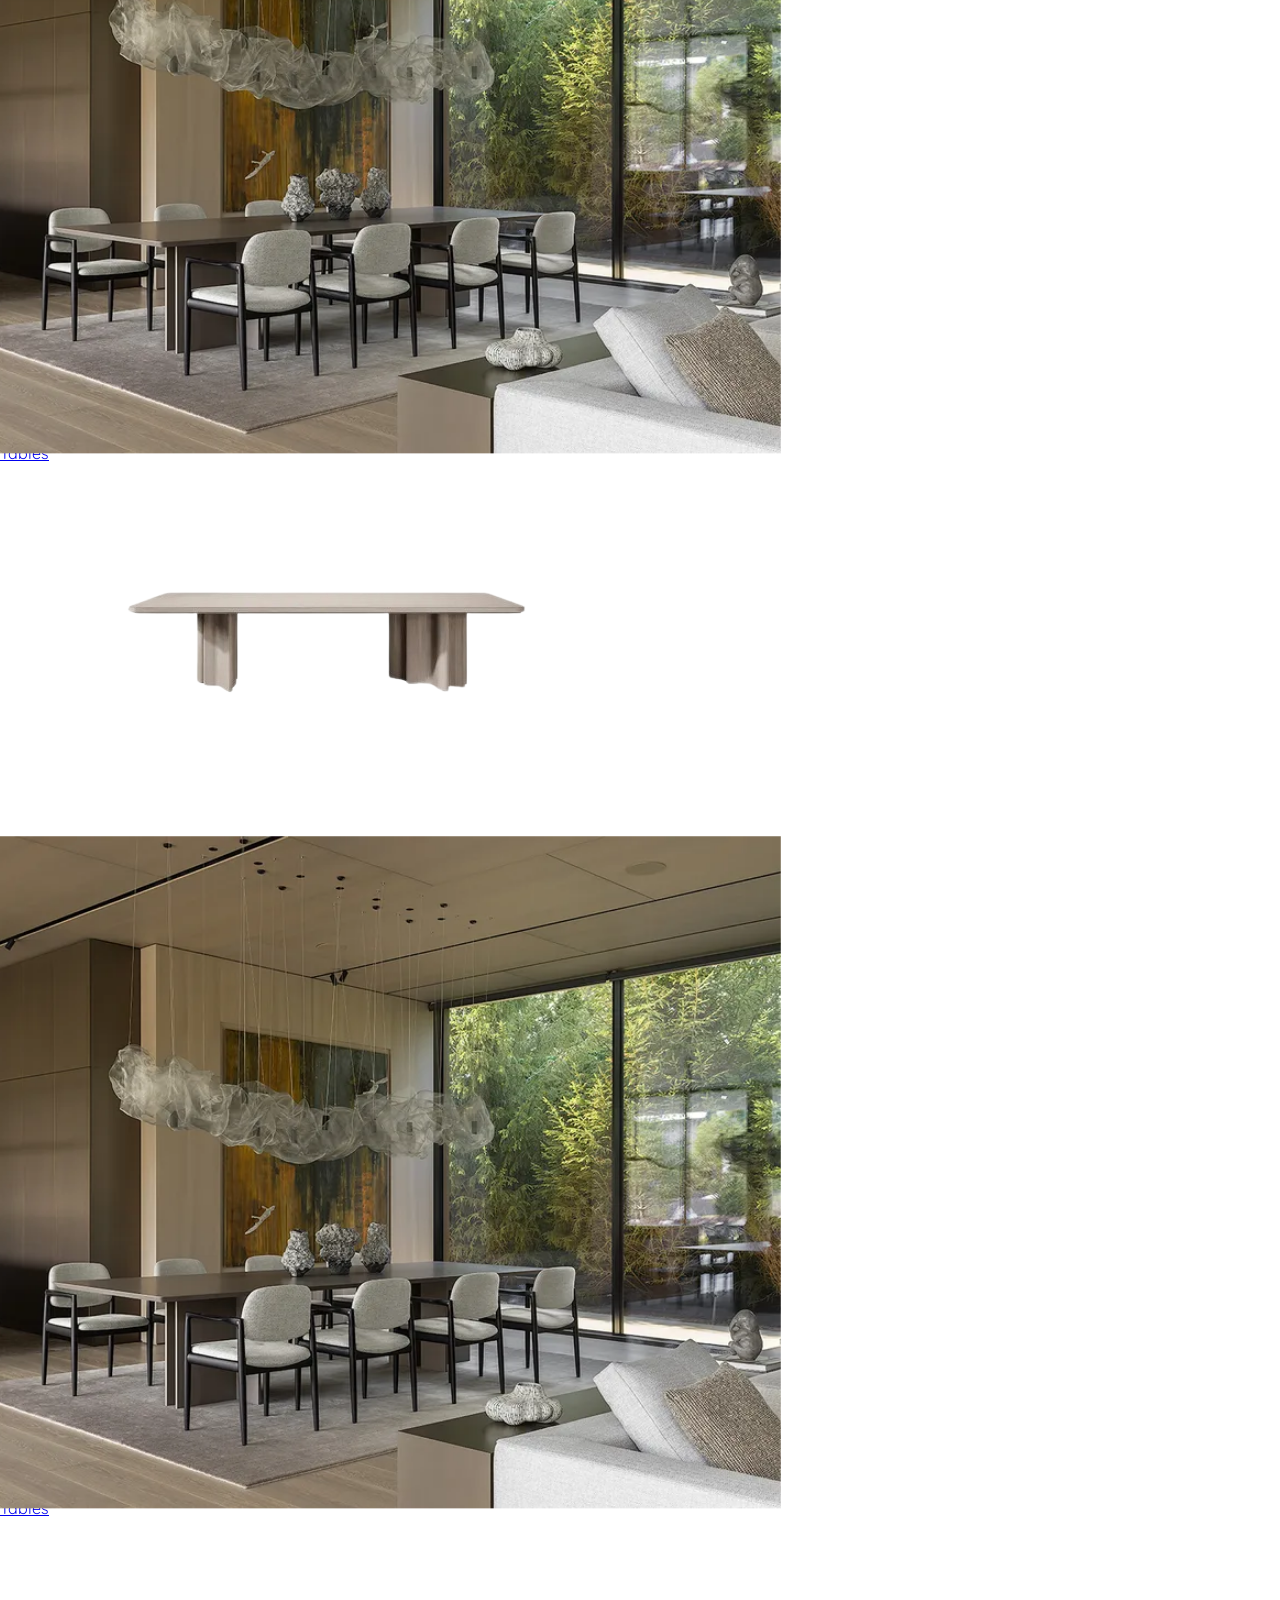
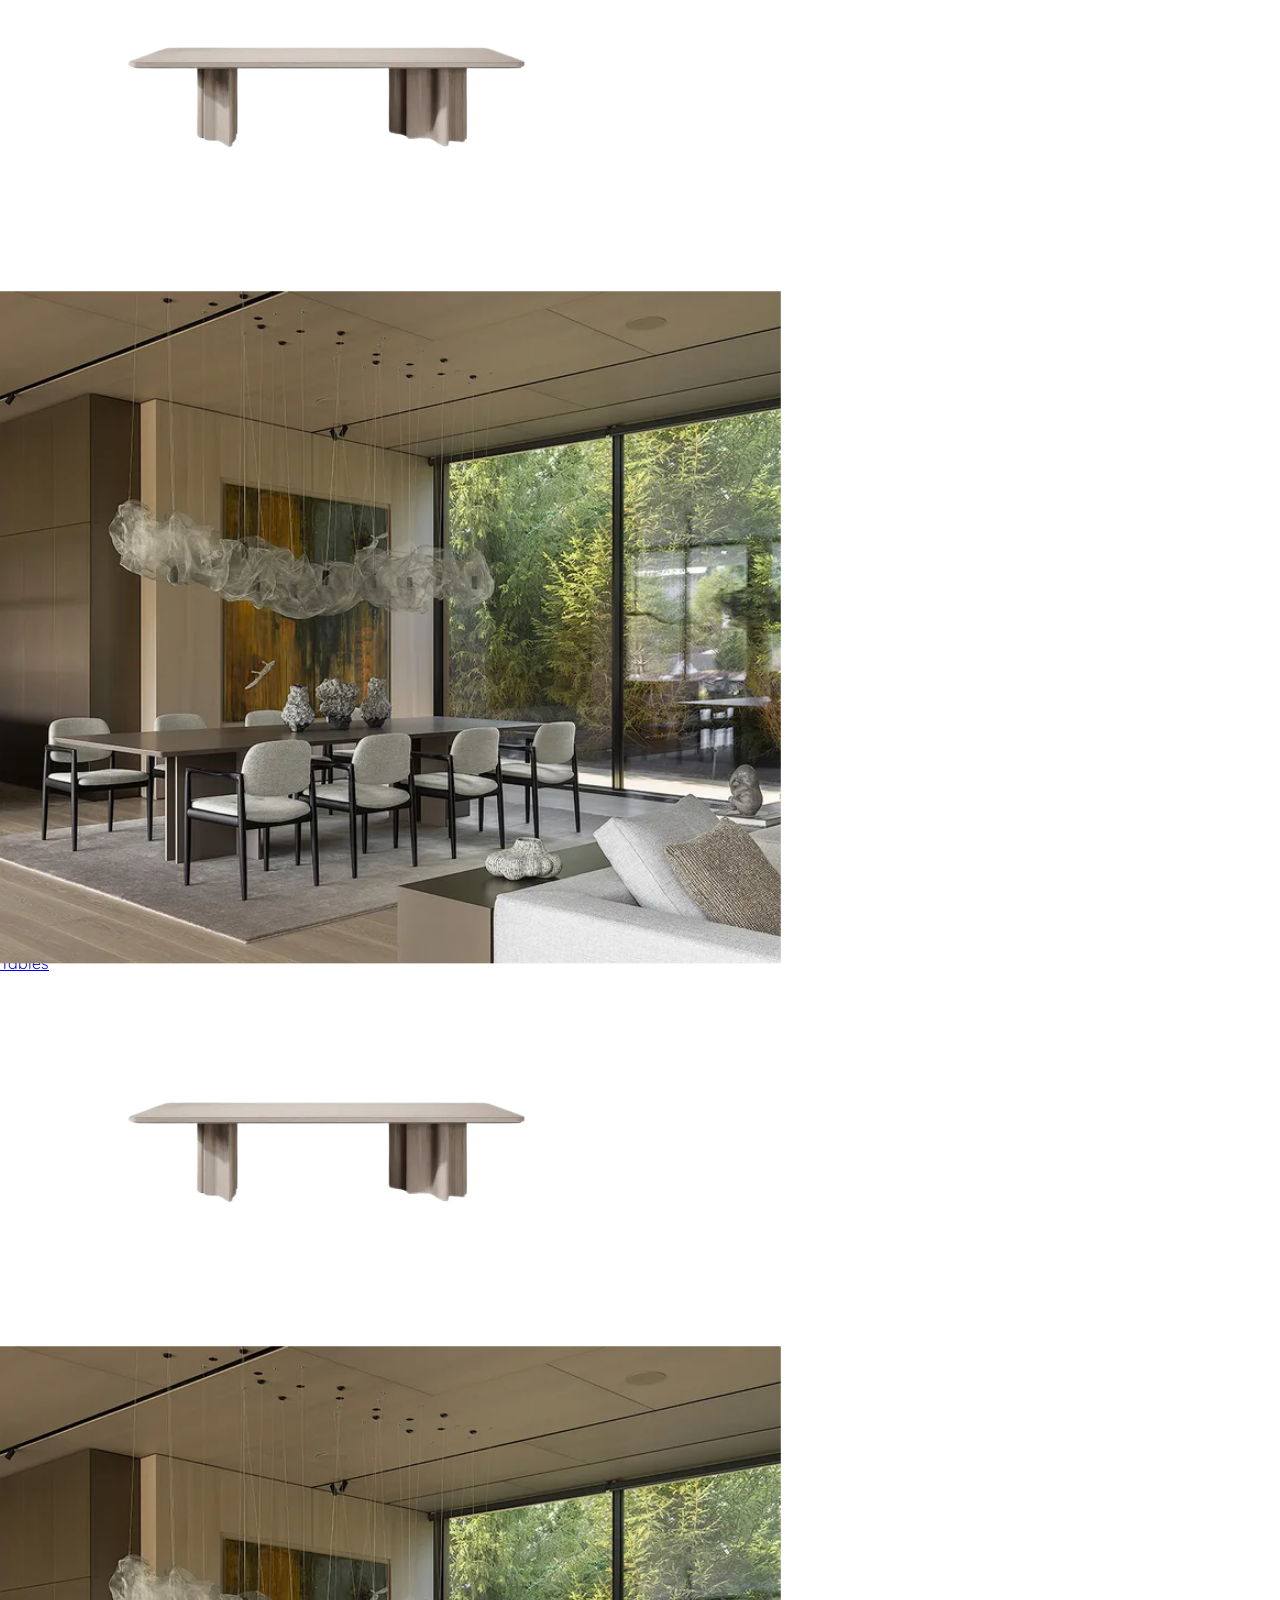
==== commit 9a306264: "feat: add Afacad and Quicksand fonts, implement base styles, and initialize core UI assets" ====
--- a/index.html
+++ b/index.html
@@ -1,5 +1,5 @@
 <!doctype html>
-<html lang="en">
+<html lang="az">
   <head>
     <meta charset="UTF-8" />
     <meta name="viewport" content="width=device-width, initial-scale=1.0" />
@@ -10,6 +10,7 @@
       href="https://fonts.googleapis.com/css2?family=Montserrat:ital,wght@0,100..900;1,100..900&display=swap"
       rel="stylesheet"
     />
+    <link rel="stylesheet" href="./assets/css/fonts.css" />
     <link rel="stylesheet" href="./assets/css/style.css" />
     <title>Nurano</title>
   </head>
@@ -61,7 +62,101 @@
       </a>
     </div>
 
-    <header class="fixed top-0 w-full z-10">
+    <div class="text-white">
+      <div
+        id="fixed_right_phone"
+        class="flex items-center gap-4 cursor-pointer rotate-[-90deg] bg-black py-2 px-4 -right-15 bottom-16 fixed z-10"
+      >
+        <div class="w-[25px]">
+          <svg viewBox="0 0 32 32">
+            <path
+              fill-rule="evenodd"
+              class="invert"
+              d="M23.1928046,29.9984659 C22.8359607,29.9984659 17.2785925,30.2931635 9.28989516,22.7134914 C2.86079512,16.6135311 2.07524092,10.0539422 2.00679659,8.80762336 C1.94021893,7.5936684 2.28772944,4.54835611 6.47590001,2.28568846 C6.99483245,2.00530563 8.02367512,1.88114054 8.28936355,2.14689741 C8.40727446,2.26483869 11.9225129,8.05080755 12.0149127,8.24250103 C12.1073125,8.43388332 12.153668,8.62246489 12.153668,8.80731217 C12.153668,9.07151308 11.9654461,9.40199761 11.5886912,9.79845458 C11.2122474,10.1949115 10.8028259,10.5583823 10.3601155,10.8885556 C9.91740519,11.2190402 9.50798368,11.5691297 9.13122877,11.9391355 C8.75478497,12.30883 8.56656308,12.6131745 8.56656308,12.8509243 C8.59207414,13.4680154 9.09762883,15.678403 12.9488666,19.0632244 C16.8007267,22.4489793 18.6561901,23.4027788 18.8344565,23.4687513 C19.013034,23.5347237 19.1614337,23.5673987 19.280278,23.5673987 C19.5182776,23.5673987 19.8222326,23.3794395 20.1921431,23.0028988 C20.5617424,22.6260468 21.8052514,20.9213441 22.2016063,20.5444922 C22.5979611,20.1682626 22.9283606,19.9799922 23.1928046,19.9799922 C23.3776042,19.9799922 23.5658261,20.0260484 23.7571591,20.1184721 C23.9488033,20.2108957 29.7407488,23.6010073 29.8515042,23.7142807 C30.152037,24.0223595 29.9398596,24.9839388 29.7127489,25.5285226 C28.1267072,29.3318954 24.4080025,29.9984659 23.1928046,29.9984659 Z"
+            ></path>
+          </svg>
+        </div>
+        <p>Müraciət et</p>
+      </div>
+      <div
+        id="right_box"
+        class="transition-all duration-300 ease-in-out bg-black text-white p-4 w-[250px] fixed -right-100 bottom-1 z-10"
+      >
+        <div class="flex items-center justify-between">
+          <div class="w-[40px]">
+            <svg viewBox="0 0 32 32">
+              <path
+                fill="#ccc"
+                d="M9.5,4 C10.343615,4 11,4.65638504 11,5.5 L11,5.5 L11,11.5 C11,12.343615 10.343615,13 9.5,13 L9.5,13 L8,13 C7.9617363,15.8502585 9.19794761,18.798315 11.2135663,20.8139337 C13.229185,22.8295524 16,24 19,24 L19,24 L19,22.5 C19,21.656385 19.656385,21 20.5,21 L20.5,21 L26.5,21 C27.343615,21 28,21.656385 28,22.5 L28,22.5 L28,28.5 C28,29.343615 27.343615,30 26.5,30 L26.5,30 L19,30 C9.70826932,30 2,22.495064 2,13.2033333 L2,13.2033333 L2,5.5 C2,4.65638504 2.65638504,4 3.5,4 L3.5,4 Z M29,8 C30.1045695,8 31,8.8954305 31,10 C31,11.1045695 30.1045695,12 29,12 C27.8954305,12 27,11.1045695 27,10 C27,8.8954305 27.8954305,8 29,8 Z M23,8 C24.1045695,8 25,8.8954305 25,10 C25,11.1045695 24.1045695,12 23,12 C21.8954305,12 21,11.1045695 21,10 C21,8.8954305 21.8954305,8 23,8 Z M17,8 C18.1045695,8 19,8.8954305 19,10 C19,11.1045695 18.1045695,12 17,12 C15.8954305,12 15,11.1045695 15,10 C15,8.8954305 15.8954305,8 17,8 Z"
+              ></path>
+            </svg>
+          </div>
+          <div
+            class="w-[25px] h-[25px] flex items-center justify-center cursor-pointer close_right_box"
+          >
+            <svg
+              xmlns="http://www.w3.org/2000/svg"
+              version="1.1"
+              xmlns:xlink="http://www.w3.org/1999/xlink"
+              width="10"
+              height="10"
+              x="0"
+              y="0"
+              viewBox="0 0 329.269 329"
+              style="enable-background: new 0 0 512 512"
+              xml:space="preserve"
+              class=""
+            >
+              <g>
+                <path
+                  d="M194.8 164.77 323.013 36.555c8.343-8.34 8.343-21.825 0-30.164-8.34-8.34-21.825-8.34-30.164 0L164.633 134.605 36.422 6.391c-8.344-8.34-21.824-8.34-30.164 0-8.344 8.34-8.344 21.824 0 30.164l128.21 128.215L6.259 292.984c-8.344 8.34-8.344 21.825 0 30.164a21.266 21.266 0 0 0 15.082 6.25c5.46 0 10.922-2.09 15.082-6.25l128.21-128.214 128.216 128.214a21.273 21.273 0 0 0 15.082 6.25c5.46 0 10.922-2.09 15.082-6.25 8.343-8.34 8.343-21.824 0-30.164zm0 0"
+                  fill="#ccc"
+                  opacity="1"
+                  data-original="#ccc"
+                  class=""
+                ></path>
+              </g>
+            </svg>
+          </div>
+        </div>
+        <div class="mt-4 leading-[35px]">
+          <p>Lorem ipsum dolor sit</p>
+          <p>Lorem ipsum dolor sit</p>
+          <p>Lorem ipsum dolor sit</p>
+          <a
+            href="#"
+            class="flex mt-2 items-center gap-2 bg-white w-fit px-4 rounded-full"
+          >
+            <svg
+              xmlns="http://www.w3.org/2000/svg"
+              version="1.1"
+              xmlns:xlink="http://www.w3.org/1999/xlink"
+              width="20"
+              height="20"
+              x="0"
+              y="0"
+              viewBox="0 0 513.64 513.64"
+              style="enable-background: new 0 0 512 512"
+              xml:space="preserve"
+              class=""
+            >
+              <g>
+                <path
+                  d="m499.66 376.96-71.68-71.68c-25.6-25.6-69.12-15.359-79.36 17.92-7.68 23.041-33.28 35.841-56.32 30.72-51.2-12.8-120.32-79.36-133.12-133.12-7.68-23.041 7.68-48.641 30.72-56.32 33.28-10.24 43.52-53.76 17.92-79.36l-71.68-71.68c-20.48-17.92-51.2-17.92-69.12 0L18.38 62.08c-48.64 51.2 5.12 186.88 125.44 307.2s256 176.641 307.2 125.44l48.64-48.64c17.921-20.48 17.921-51.2 0-69.12z"
+                  fill="#000000"
+                  opacity="1"
+                  data-original="#000000"
+                  class=""
+                ></path>
+              </g>
+            </svg>
+            <span class="text-black text-[14px]">Birbaşa əlaqə</span>
+          </a>
+        </div>
+      </div>
+    </div>
+
+    <header class="fixed top-0 w-full z-[11]">
       <div
         class="w-full h-0 absolute left-0 top-0 z-0 overlay_header transition-all duration-300 ease-in-out"
       ></div>
@@ -77,16 +172,49 @@
             />
           </a>
           <div class="flex items-center justify-between w-full">
-            <ul class="flex items-center gap-4 uppercase">
-              <li><a href="">Для жизни</a></li>
-              <li><a href="">Для бизнеса</a></li>
-              <li><a href="">О нас</a></li>
-              <li><a href="">Контакты</a></li>
+            <ul class="flex items-center gap-6 uppercase text-[13px]">
+              <li>
+                <a
+                  class="duration-300 ease-in-out transition-all hover:opacity-70"
+                  href=""
+                  >Ana səhifə</a
+                >
+              </li>
+              <li>
+                <a
+                  class="duration-300 ease-in-out transition-all hover:opacity-70"
+                  href=""
+                  >Kollektivimiz</a
+                >
+              </li>
+              <li>
+                <a
+                  class="duration-300 ease-in-out transition-all hover:opacity-70"
+                  href=""
+                  >Filiallar</a
+                >
+              </li>
+              <li>
+                <a
+                  class="duration-300 ease-in-out transition-all hover:opacity-70"
+                  href=""
+                  >Əsasnamə</a
+                >
+              </li>
+              <li>
+                <a
+                  class="duration-300 ease-in-out transition-all hover:opacity-70"
+                  href=""
+                  >Əlaqə</a
+                >
+              </li>
             </ul>
             <div class="flex items-center gap-8">
               <a href="/">+994 (55) 555 55 55</a>
-              <button class="py-2 px-32 border border-[#fff] cursor-pointer">
-                Onlayn müraciət et
+              <button
+                class="py-2 px-24 border border-[#fff] cursor-pointer uppercase transition-all duration-300 ease-in-out hover:bg-white hover:text-black"
+              >
+                Onlayn müraciət
               </button>
             </div>
           </div>
@@ -101,7 +229,7 @@
           <div
             class="overlay_video w-full h-full absolute top-0 left-0 z-2"
           ></div>
-          <div class="container">
+          <div class="container h-full">
             <div class="absolute w-full h-full top-0 left-0">
               <video
                 class="w-full h-full object-cover"
@@ -114,6 +242,36 @@
                   type="video/mp4"
                 />
               </video>
+            </div>
+            <div class="flex items-end h-full justify-between pb-12">
+              <h1 class="text-8xl text-white relative z-2 w-1/2">
+                Lorem ipsum dolor sit amet
+              </h1>
+              <div class="relative z-2 p-4 bg-white w-[330px] mr-12">
+                <div class="flex flex-wrap justify-between">
+                  <div class="w-[100px] h-[100px] rounded-full overflow-hidden">
+                    <img
+                      class="w-full h-full object-cover"
+                      src="./assets/photos/banner_woman.webp"
+                      alt=""
+                    />
+                  </div>
+                  <div class="text-black w-[60%]">
+                    <div class="uppercase">
+                      <p class="text-[10px]">lorem ipsum dolor</p>
+                      <p class="text-[16px] font-bold">Alina</p>
+                    </div>
+                    <p class="text-[12px] mt-8">
+                      Lorem ipsum dolor sit amet consectetur adipisicing elit
+                    </p>
+                  </div>
+                </div>
+                <a
+                  href="#"
+                  class="uppercase mt-[35px] duration-300 ease-in-out hover:bg-white hover:text-black transition-all border text-[12px] inline-block border-black py-3 w-full text-center bg-black text-white text-xl"
+                  >Lorem ipsum</a
+                >
+              </div>
             </div>
           </div>
         </div>
@@ -185,11 +343,8 @@
       <!-- xidmetler -->
       <section>
         <div class="bg-[#111] py-6 mt-32">
-          <div class="container">
             <div id="service_banner" class="h-[800px] relative">
-              <div
-                class="flex items-center justify-between flex-wrap relative z-8 p-12 text-white"
-              >
+              <div class="flex items-center justify-between flex-wrap relative z-8 p-12 text-white">
                 <div>
                   <p class="text-2xl font-bold">12 лет</p>
                   <p class="mt-3 text-[15px]">Основано в 2013 году</p>
@@ -225,13 +380,11 @@
                 />
               </video>
             </div>
-            <div class="flex flex-wrap justify-between mt-6">
+            <div class="flex flex-wrap justify-between mt-2">
               <a href="" class="w-[33%] relative h-[350px] service_card">
-                <img
-                  class="w-full h-full object-cover absolute left-0 top-0 z-0"
-                  src="./assets/photos/banner"
-                  alt=""
-                />
+                <video autoplay muted playsinline preload="metadata" class="w-full h-full object-cover absolute left-0 top-0 z-0">
+                  <source src="./assets/photos/video_ss.mp4" type="video/mp4">
+                </video>
                 <div
                   class="flex flex-col justify-between h-full p-6 relative z-2 text-white"
                 >
@@ -278,8 +431,6 @@
                 </div>
               </a>
             </div>
-            <div></div>
-          </div>
         </div>
       </section>
 
@@ -300,75 +451,171 @@
         <div id="products_wrapper">
           <div class="grid grid-cols-4 gap-2">
             <a href="#" class="product_card relative h-[300px] overflow-hidden">
-              <p class="text-md font-bold uppercase absolute left-1/2 bottom-[40px] translate-x-[-50%] z-10">Tables</p>
+              <p
+                class="text-md font-bold uppercase absolute left-1/2 bottom-[40px] translate-x-[-50%] z-10"
+              >
+                Tables
+              </p>
               <div class="absolute front_img bg-[#F8F4F0] w-full h-full">
-                <img class="w-full h-full object-contain" src="./assets/photos/front_img.png" alt="" />
+                <img
+                  class="w-full h-full object-contain"
+                  src="./assets/photos/front_img.png"
+                  alt=""
+                />
               </div>
               <div class="absolute back_img opacity-0 w-full h-full">
-                <img class="w-full h-full object-cover" src="./assets/photos/back_img.webp" alt="" />
+                <img
+                  class="w-full h-full object-cover"
+                  src="./assets/photos/back_img.webp"
+                  alt=""
+                />
               </div>
             </a>
             <a href="#" class="product_card relative h-[300px] overflow-hidden">
-              <p class="text-md font-bold uppercase absolute left-1/2 bottom-[40px] translate-x-[-50%] z-10">Tables</p>
+              <p
+                class="text-md font-bold uppercase absolute left-1/2 bottom-[40px] translate-x-[-50%] z-10"
+              >
+                Tables
+              </p>
               <div class="absolute front_img bg-[#F8F4F0] w-full h-full">
-                <img class="w-full h-full object-contain" src="./assets/photos/front_img.png" alt="" />
+                <img
+                  class="w-full h-full object-contain"
+                  src="./assets/photos/front_img.png"
+                  alt=""
+                />
               </div>
               <div class="absolute back_img opacity-0 w-full h-full">
-                <img class="w-full h-full object-cover" src="./assets/photos/back_img.webp" alt="" />
+                <img
+                  class="w-full h-full object-cover"
+                  src="./assets/photos/back_img.webp"
+                  alt=""
+                />
               </div>
             </a>
             <a href="#" class="product_card relative h-[300px] overflow-hidden">
-              <p class="text-md font-bold uppercase absolute left-1/2 bottom-[40px] translate-x-[-50%] z-10">Tables</p>
+              <p
+                class="text-md font-bold uppercase absolute left-1/2 bottom-[40px] translate-x-[-50%] z-10"
+              >
+                Tables
+              </p>
               <div class="absolute front_img bg-[#F8F4F0] w-full h-full">
-                <img class="w-full h-full object-contain" src="./assets/photos/front_img.png" alt="" />
+                <img
+                  class="w-full h-full object-contain"
+                  src="./assets/photos/front_img.png"
+                  alt=""
+                />
               </div>
               <div class="absolute back_img opacity-0 w-full h-full">
-                <img class="w-full h-full object-cover" src="./assets/photos/back_img.webp" alt="" />
+                <img
+                  class="w-full h-full object-cover"
+                  src="./assets/photos/back_img.webp"
+                  alt=""
+                />
               </div>
             </a>
             <a href="#" class="product_card relative h-[300px] overflow-hidden">
-              <p class="text-md font-bold uppercase absolute left-1/2 bottom-[40px] translate-x-[-50%] z-10">Tables</p>
+              <p
+                class="text-md font-bold uppercase absolute left-1/2 bottom-[40px] translate-x-[-50%] z-10"
+              >
+                Tables
+              </p>
               <div class="absolute front_img bg-[#F8F4F0] w-full h-full">
-                <img class="w-full h-full object-contain" src="./assets/photos/front_img.png" alt="" />
+                <img
+                  class="w-full h-full object-contain"
+                  src="./assets/photos/front_img.png"
+                  alt=""
+                />
               </div>
               <div class="absolute back_img opacity-0 w-full h-full">
-                <img class="w-full h-full object-cover" src="./assets/photos/back_img.webp" alt="" />
+                <img
+                  class="w-full h-full object-cover"
+                  src="./assets/photos/back_img.webp"
+                  alt=""
+                />
               </div>
             </a>
             <a href="#" class="product_card relative h-[300px] overflow-hidden">
-              <p class="text-md font-bold uppercase absolute left-1/2 bottom-[40px] translate-x-[-50%] z-10">Tables</p>
+              <p
+                class="text-md font-bold uppercase absolute left-1/2 bottom-[40px] translate-x-[-50%] z-10"
+              >
+                Tables
+              </p>
               <div class="absolute front_img bg-[#F8F4F0] w-full h-full">
-                <img class="w-full h-full object-contain" src="./assets/photos/front_img.png" alt="" />
+                <img
+                  class="w-full h-full object-contain"
+                  src="./assets/photos/front_img.png"
+                  alt=""
+                />
               </div>
               <div class="absolute back_img opacity-0 w-full h-full">
-                <img class="w-full h-full object-cover" src="./assets/photos/back_img.webp" alt="" />
+                <img
+                  class="w-full h-full object-cover"
+                  src="./assets/photos/back_img.webp"
+                  alt=""
+                />
               </div>
             </a>
             <a href="#" class="product_card relative h-[300px] overflow-hidden">
-              <p class="text-md font-bold uppercase absolute left-1/2 bottom-[40px] translate-x-[-50%] z-10">Tables</p>
+              <p
+                class="text-md font-bold uppercase absolute left-1/2 bottom-[40px] translate-x-[-50%] z-10"
+              >
+                Tables
+              </p>
               <div class="absolute front_img bg-[#F8F4F0] w-full h-full">
-                <img class="w-full h-full object-contain" src="./assets/photos/front_img.png" alt="" />
+                <img
+                  class="w-full h-full object-contain"
+                  src="./assets/photos/front_img.png"
+                  alt=""
+                />
               </div>
               <div class="absolute back_img opacity-0 w-full h-full">
-                <img class="w-full h-full object-cover" src="./assets/photos/back_img.webp" alt="" />
+                <img
+                  class="w-full h-full object-cover"
+                  src="./assets/photos/back_img.webp"
+                  alt=""
+                />
               </div>
             </a>
             <a href="#" class="product_card relative h-[300px] overflow-hidden">
-              <p class="text-md font-bold uppercase absolute left-1/2 bottom-[40px] translate-x-[-50%] z-10">Tables</p>
+              <p
+                class="text-md font-bold uppercase absolute left-1/2 bottom-[40px] translate-x-[-50%] z-10"
+              >
+                Tables
+              </p>
               <div class="absolute front_img bg-[#F8F4F0] w-full h-full">
-                <img class="w-full h-full object-contain" src="./assets/photos/front_img.png" alt="" />
+                <img
+                  class="w-full h-full object-contain"
+                  src="./assets/photos/front_img.png"
+                  alt=""
+                />
               </div>
               <div class="absolute back_img opacity-0 w-full h-full">
-                <img class="w-full h-full object-cover" src="./assets/photos/back_img.webp" alt="" />
+                <img
+                  class="w-full h-full object-cover"
+                  src="./assets/photos/back_img.webp"
+                  alt=""
+                />
               </div>
             </a>
             <a href="#" class="product_card relative h-[300px] overflow-hidden">
-              <p class="text-md font-bold uppercase absolute left-1/2 bottom-[40px] translate-x-[-50%] z-10">Tables</p>
+              <p
+                class="text-md font-bold uppercase absolute left-1/2 bottom-[40px] translate-x-[-50%] z-10"
+              >
+                Tables
+              </p>
               <div class="absolute front_img bg-[#F8F4F0] w-full h-full">
-                <img class="w-full h-full object-contain" src="./assets/photos/front_img.png" alt="" />
+                <img
+                  class="w-full h-full object-contain"
+                  src="./assets/photos/front_img.png"
+                  alt=""
+                />
               </div>
               <div class="absolute back_img opacity-0 w-full h-full">
-                <img class="w-full h-full object-cover" src="./assets/photos/back_img.webp" alt="" />
+                <img
+                  class="w-full h-full object-cover"
+                  src="./assets/photos/back_img.webp"
+                  alt=""
+                />
               </div>
             </a>
           </div>
@@ -599,49 +846,101 @@
               <p class="text-[21px] font-medium">Контакты</p>
               <div class="flex flex-col gap-12 h-full">
                 <ul class="mt-6 text-[15px] flex flex-col gap-5 h-full">
-                  <li class="opacity-50">г. Санкт-Петербург, <br> Кожевенная линия 40</li>
+                  <li class="opacity-50">
+                    г. Санкт-Петербург, <br />
+                    Кожевенная линия 40
+                  </li>
                   <li class="opacity-50"><a href="">info@nikafish.ru</a></li>
                   <li class="font-medium"><a href="">+994 55 555 55 55</a></li>
                 </ul>
                 <div>
-                  <img width="150" src="https://user13390.clients-cdnnow.ru/local/templates/main/image/logo-white.svg" alt=""> 
+                  <img
+                    width="150"
+                    src="https://user13390.clients-cdnnow.ru/local/templates/main/image/logo-white.svg"
+                    alt=""
+                  />
                 </div>
               </div>
             </div>
             <div>
               <p class="text-[21px] font-medium">Часы работы</p>
               <ul class="pt-6 text-[15px] flex flex-col justify-between h-full">
-                <li class="opacity-50">Пн-Пт - 09:00 - 21:00 <br> Сб-Вс - выходной</li>
-                <li><a class="opacity-80 text-[12px] underline" href="#">Политика конфиденциальности</a></li>
+                <li class="opacity-50">
+                  Пн-Пт - 09:00 - 21:00 <br />
+                  Сб-Вс - выходной
+                </li>
+                <li>
+                  <a class="opacity-80 text-[12px] underline" href="#"
+                    >Политика конфиденциальности</a
+                  >
+                </li>
               </ul>
             </div>
             <div>
               <p class="text-[21px] font-medium">Соцсети</p>
               <div class="flex flex-col h-full justify-between">
                 <ul class="mt-6 text-[15px] uppercase flex gap-2 flex-wrap">
-                  <li><a class="transition-all duration-300 ease-in-out border border-dashed border-[#4B4B4B] hover:border-[#806B57] hover:text-[#806B57] rounded-[100px] w-[48px] h-[48px] flex items-center justify-center text-[13px]" href="">vk</a></li>
-                  <li><a class="transition-all duration-300 ease-in-out border border-dashed border-[#4B4B4B] hover:border-[#806B57] hover:text-[#806B57] rounded-[100px] w-[48px] h-[48px] flex items-center justify-center text-[13px]" href="">ig</a></li>
-                  <li><a class="transition-all duration-300 ease-in-out border border-dashed border-[#4B4B4B] hover:border-[#806B57] hover:text-[#806B57] rounded-[100px] w-[48px] h-[48px] flex items-center justify-center text-[13px]" href="">tg</a></li>
-                  <li><a class="transition-all duration-300 ease-in-out border border-dashed border-[#4B4B4B] hover:border-[#806B57] hover:text-[#806B57] rounded-[100px] w-[48px] h-[48px] flex items-center justify-center text-[13px]" href="">wa</a></li>
-                  <li><a class="transition-all duration-300 ease-in-out border border-dashed border-[#4B4B4B] hover:border-[#806B57] hover:text-[#806B57] rounded-[100px] w-[48px] h-[48px] flex items-center justify-center text-[13px]" href="">be</a></li>
+                  <li>
+                    <a
+                      class="transition-all duration-300 ease-in-out border border-dashed border-[#4B4B4B] hover:border-[#806B57] hover:text-[#806B57] rounded-[100px] w-[48px] h-[48px] flex items-center justify-center text-[13px]"
+                      href=""
+                      >vk</a
+                    >
+                  </li>
+                  <li>
+                    <a
+                      class="transition-all duration-300 ease-in-out border border-dashed border-[#4B4B4B] hover:border-[#806B57] hover:text-[#806B57] rounded-[100px] w-[48px] h-[48px] flex items-center justify-center text-[13px]"
+                      href=""
+                      >ig</a
+                    >
+                  </li>
+                  <li>
+                    <a
+                      class="transition-all duration-300 ease-in-out border border-dashed border-[#4B4B4B] hover:border-[#806B57] hover:text-[#806B57] rounded-[100px] w-[48px] h-[48px] flex items-center justify-center text-[13px]"
+                      href=""
+                      >tg</a
+                    >
+                  </li>
+                  <li>
+                    <a
+                      class="transition-all duration-300 ease-in-out border border-dashed border-[#4B4B4B] hover:border-[#806B57] hover:text-[#806B57] rounded-[100px] w-[48px] h-[48px] flex items-center justify-center text-[13px]"
+                      href=""
+                      >wa</a
+                    >
+                  </li>
+                  <li>
+                    <a
+                      class="transition-all duration-300 ease-in-out border border-dashed border-[#4B4B4B] hover:border-[#806B57] hover:text-[#806B57] rounded-[100px] w-[48px] h-[48px] flex items-center justify-center text-[13px]"
+                      href=""
+                      >be</a
+                    >
+                  </li>
                 </ul>
-                <div class="flex items-center gap-12 justify-between text-[12px] opacity-70 font-[300]">
+                <div
+                  class="flex items-center gap-12 justify-between text-[12px] opacity-70 font-[300]"
+                >
                   <p>ИНН 783800350916</p>
                   <p>ИП Рыбин Иван Вадимович</p>
                 </div>
               </div>
             </div>
             <div>
-              <a href="" class="transition-all duration-300 ease-in-out hover:bg-white hover:text-black text-[#977e65] border border-[1px] border-[#977e65] w-[162px] h-[162px] flex items-center justify-center rounded-full text-[14px] font-medium">Заказать звонок</a>
+              <a
+                href=""
+                class="transition-all duration-300 ease-in-out hover:bg-white hover:text-black text-[#977e65] border border-[1px] border-[#977e65] w-[162px] h-[162px] flex items-center justify-center rounded-full text-[14px] font-medium"
+                >Заказать звонок</a
+              >
             </div>
           </div>
         </div>
       </div>
       <div class="bg-black text-center py-4">
-            <div class="flex items-center justify-center">
-              <a class="font-[300] text-[12px] opacity-70">© 2026 Made by Okmedia MMC</a>
-            </div>
-          </div>
+        <div class="flex items-center justify-center">
+          <a class="font-[300] text-[12px] opacity-70"
+            >© 2026 Made by Okmedia MMC</a
+          >
+        </div>
+      </div>
     </footer>
 
     <script src="./assets/javascript/jquery-4.0.0.min.js"></script>
--- a/assets/css/fonts.css
+++ b/assets/css/fonts.css
@@ -0,0 +1,8 @@
+@font-face {
+  font-family: "Content_Font";
+  src: url("/assets/fonts/afacad_quicksand/Quicksand/Quicksand-VariableFont_wght.ttf")
+    format("truetype");
+  font-weight: normal;
+  font-style: normal;
+  font-display: swap;
+}
--- a/assets/css/style.css
+++ b/assets/css/style.css
@@ -6,17 +6,15 @@
 
 body {
   margin: 0;
-  font-family: "Montserrat", sans-serif;
+  font-family: "Content_Font", sans-serif;
   min-height: 150vh;
 }
 
 .container {
   width: 100%;
-  max-width: 1440px;
+  max-width: 1600px;
   margin-inline: auto;
-
-  /* Ekran ölçüsünə uyğun avtomatik yan boşluq */
-  padding-inline: clamp(16px, 2vw, 32px);
+  padding-inline: 20px;
 }
 
 /* Kiçik telefonlar */
@@ -50,14 +48,14 @@
 /* Desktop */
 @media (min-width: 1200px) {
   .container {
-    max-width: 1140px;
+    max-width: 1400px;
   }
 }
 
 /* Böyük desktop */
 @media (min-width: 1440px) {
   .container {
-    max-width: 1320px;
+    max-width: 1400px;
   }
 }
 
@@ -359,3 +357,63 @@
   opacity: 1;
   transform: scale(1);
 }
+
+#fixed_right_phone {
+  border-top-left-radius: 24px;
+  border-top-right-radius: 24px;
+}
+#right_box {
+  border-top-left-radius: 16px;
+  border-bottom-left-radius: 16px;
+}
+#right_box.active {
+  right: 0px;
+}
+@property --border-progress {
+  syntax: "<angle>";
+  initial-value: 360deg;
+  inherits: false;
+}
+
+.close_right_box {
+  position: relative;
+  border-radius: 50%;
+}
+
+.close_right_box::before {
+  content: "";
+  position: absolute;
+  inset: 0;
+  border-radius: inherit;
+  padding: 1px;
+
+  background: conic-gradient(
+    from -90deg,
+    #ccc var(--border-progress),
+    transparent 0
+  );
+
+  -webkit-mask:
+    linear-gradient(#000 0 0) content-box,
+    linear-gradient(#000 0 0);
+  -webkit-mask-composite: xor;
+
+  mask:
+    linear-gradient(#000 0 0) content-box,
+    linear-gradient(#000 0 0);
+  mask-composite: exclude;
+}
+
+#right_box.active .close_right_box::before {
+  animation: border_loader 2s ease-in-out forwards;
+}
+
+@keyframes border_loader {
+  from {
+    --border-progress: 360deg;
+  }
+
+  to {
+    --border-progress: 0deg;
+  }
+}
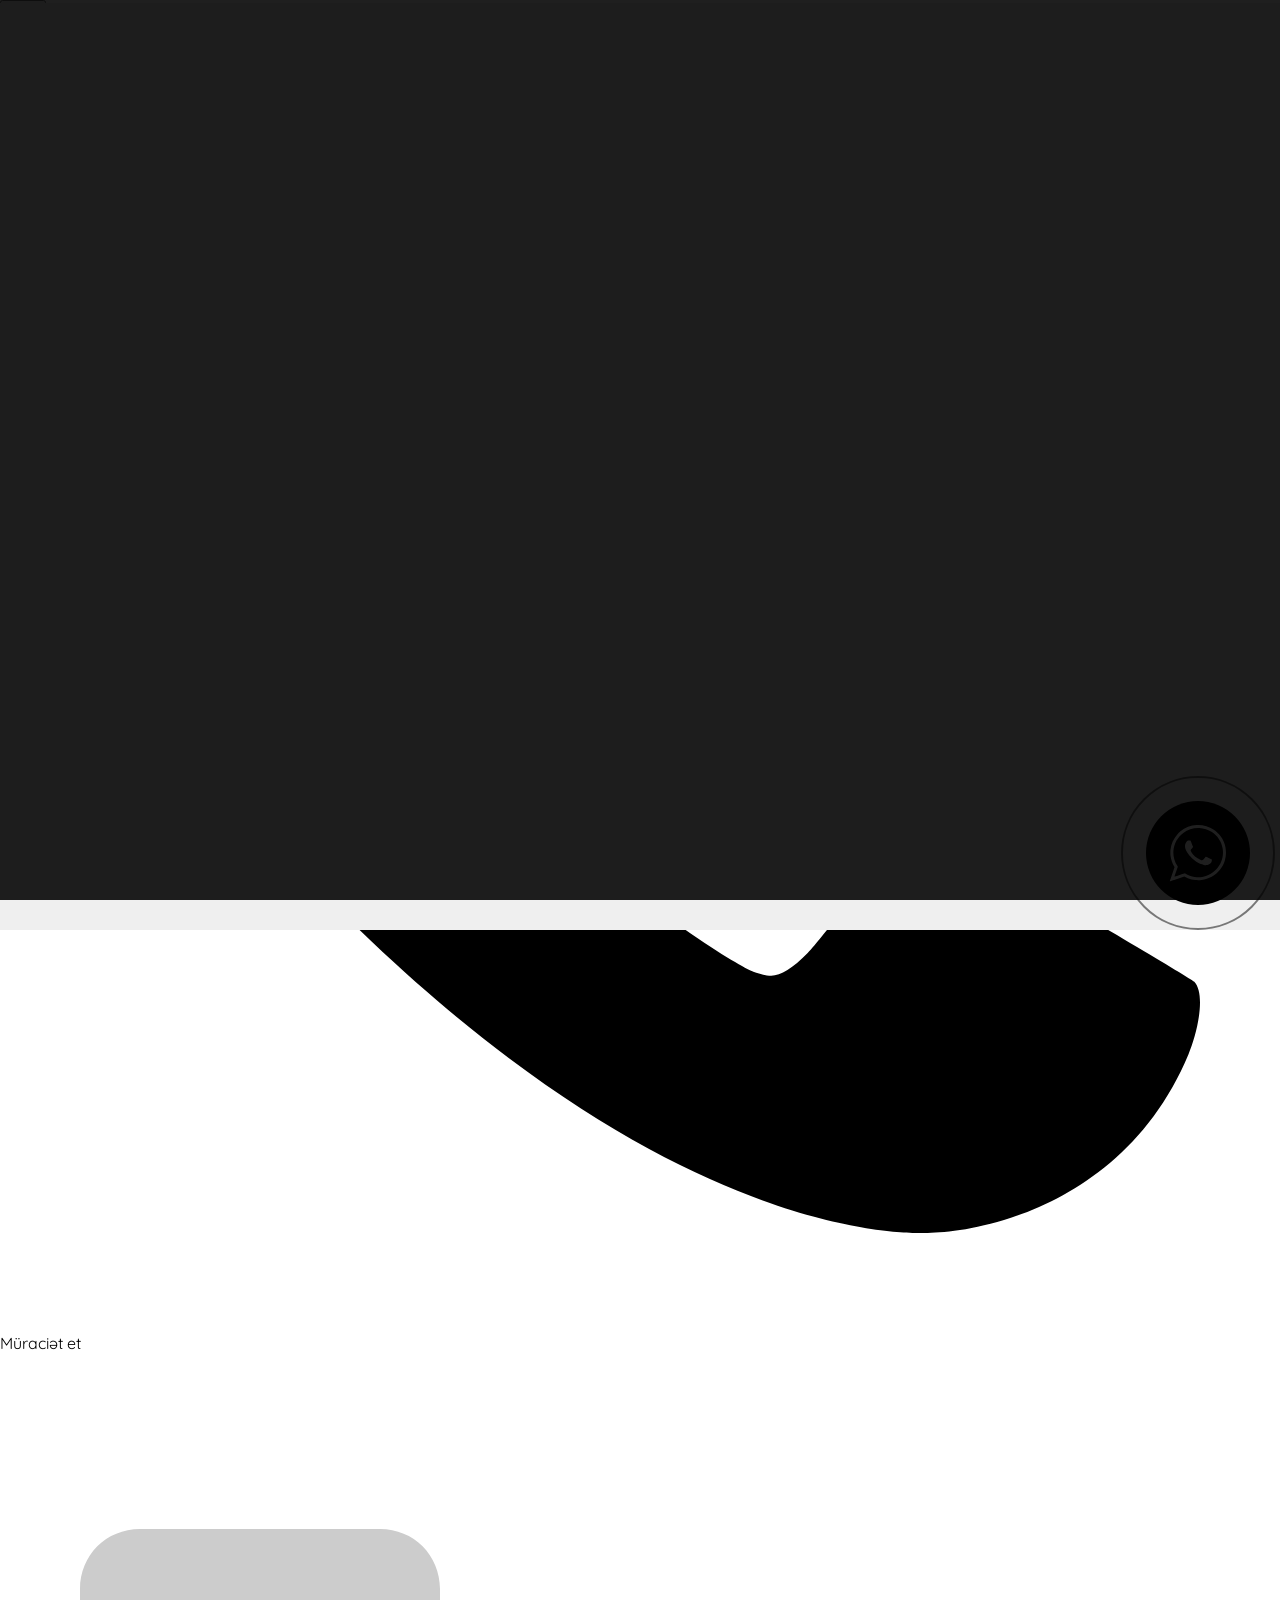
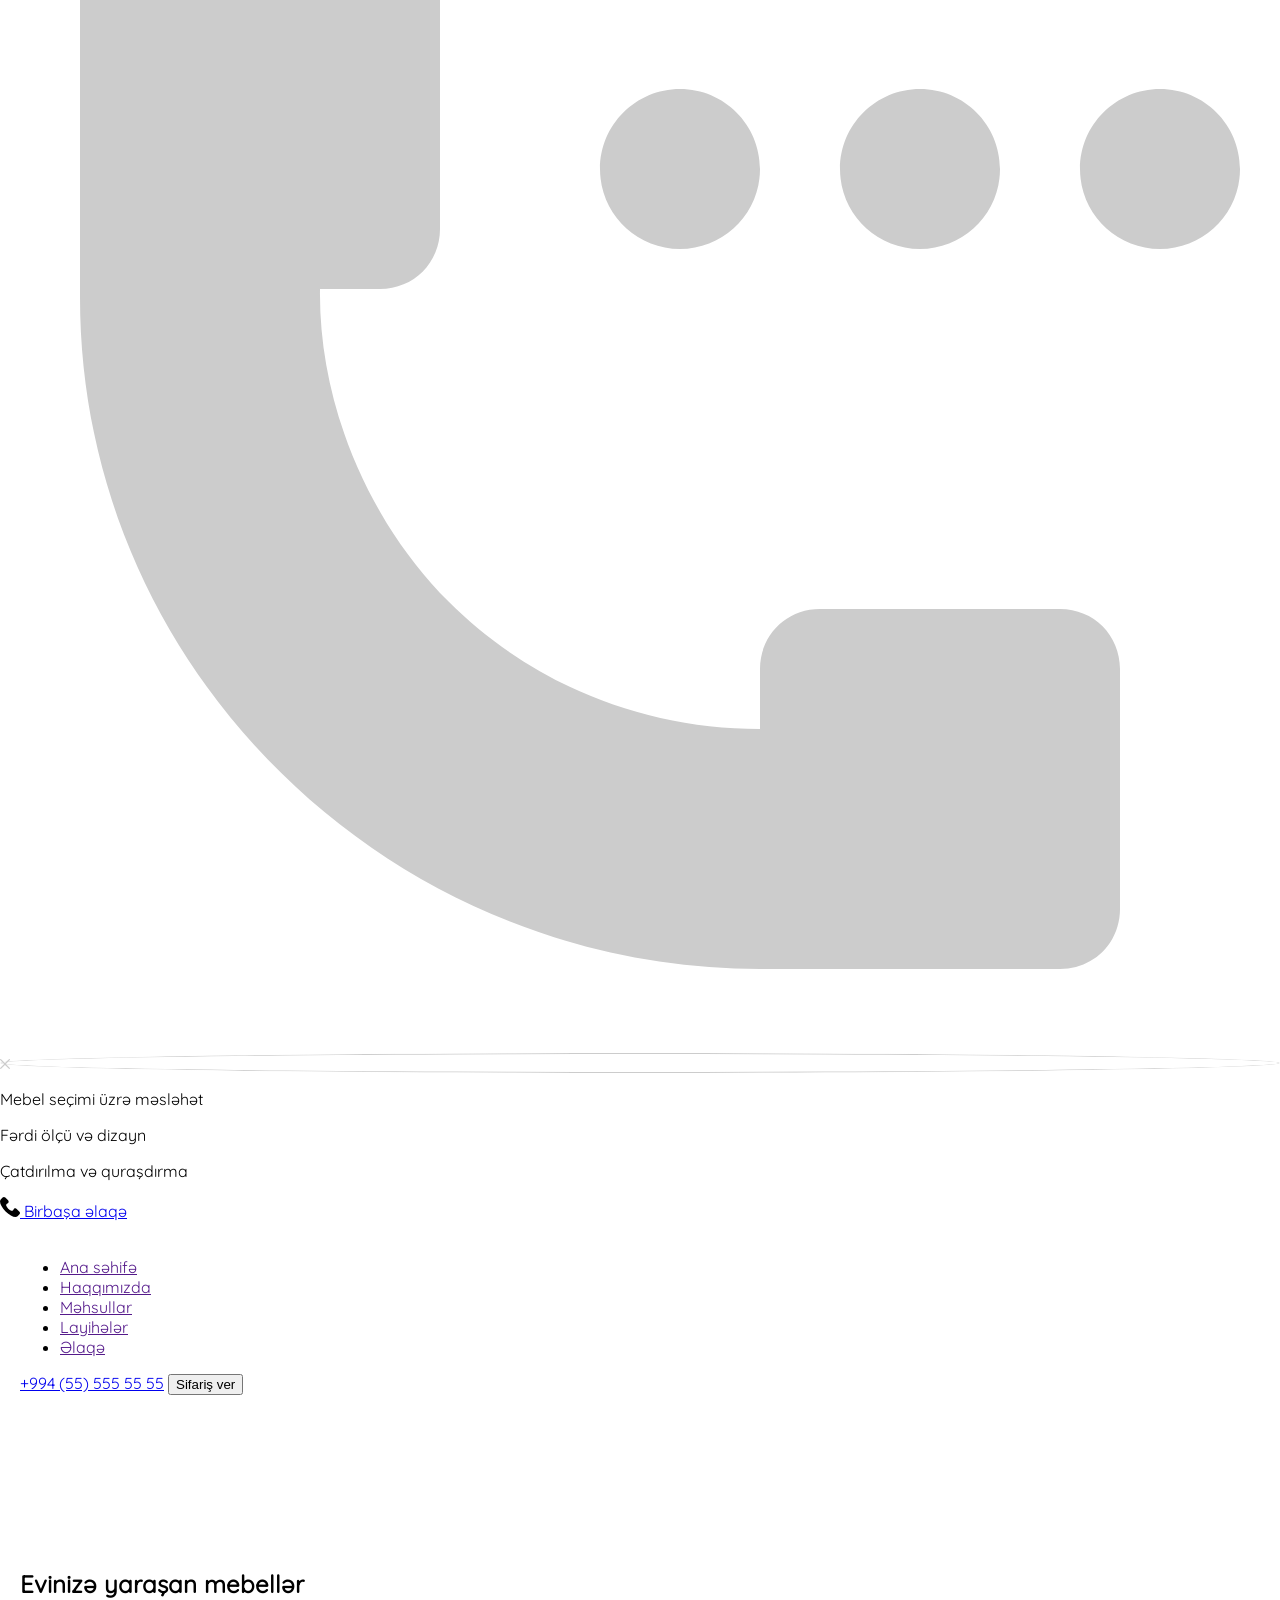
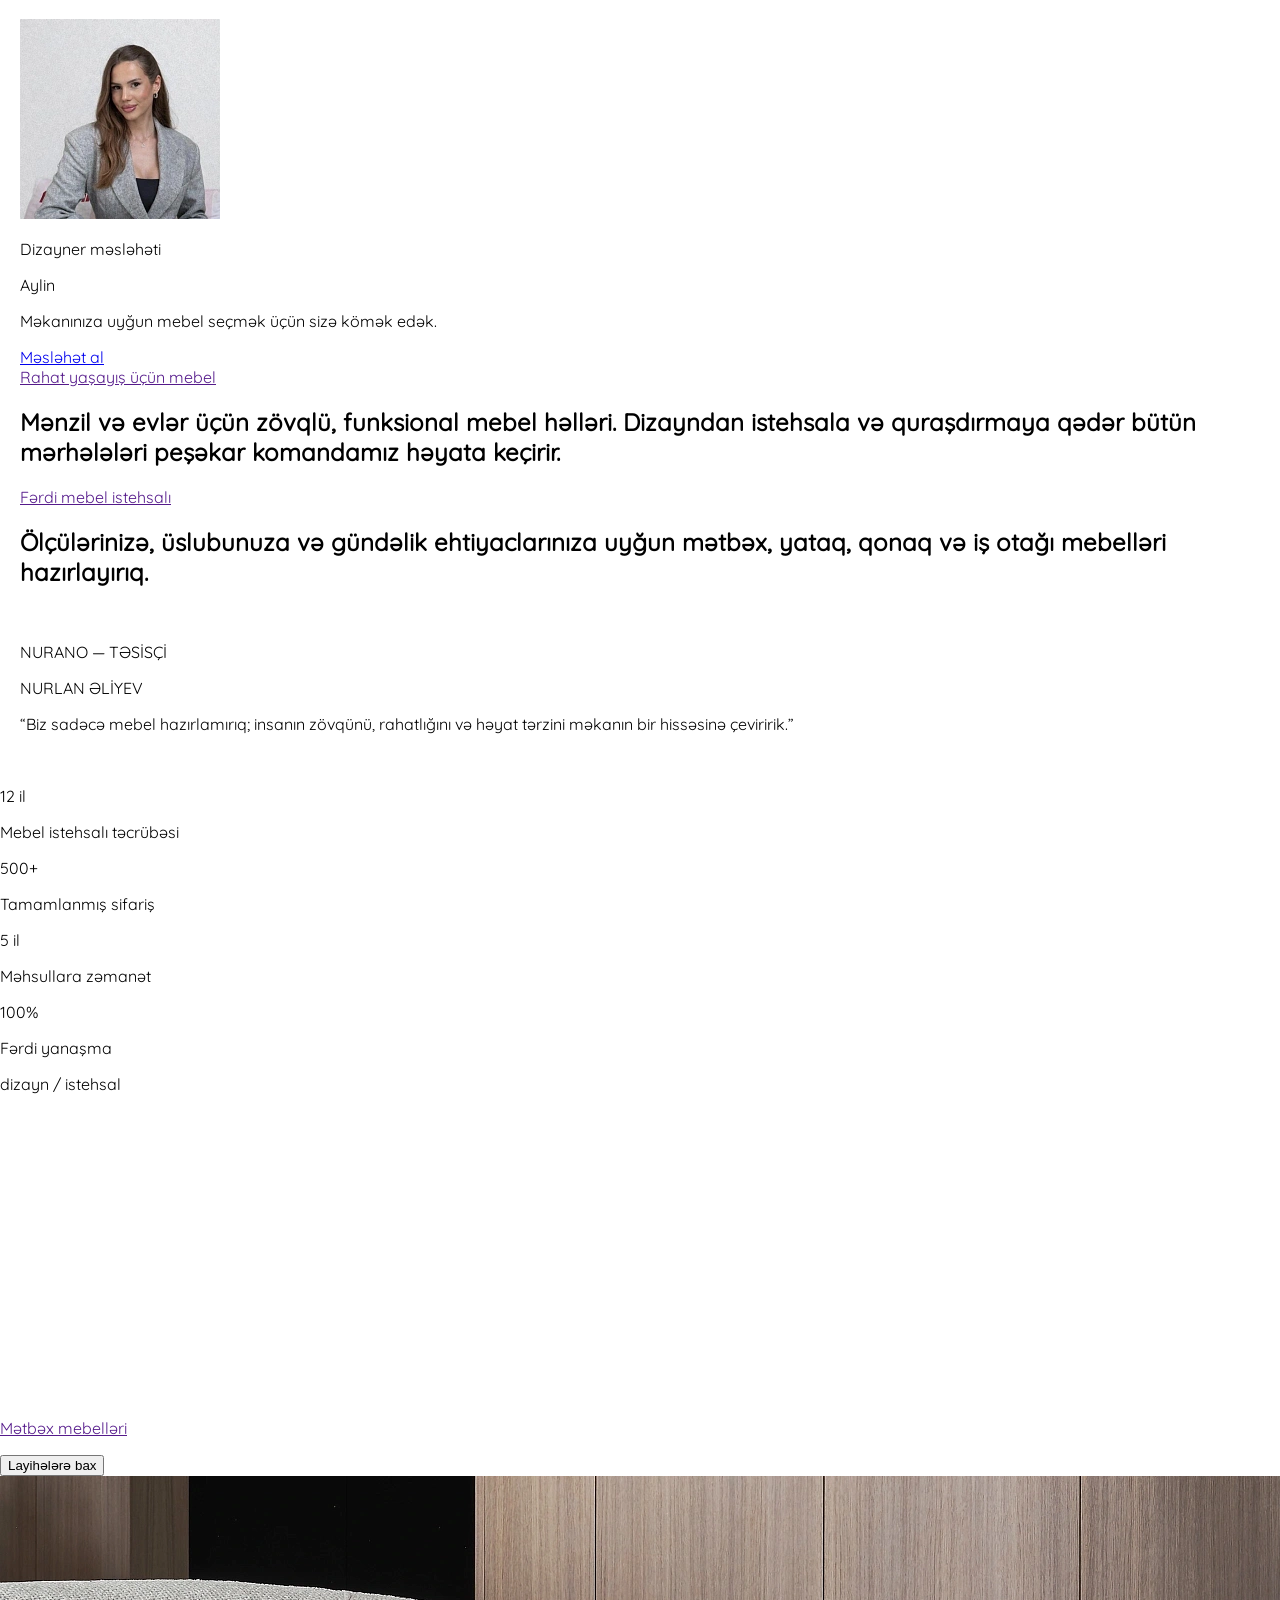
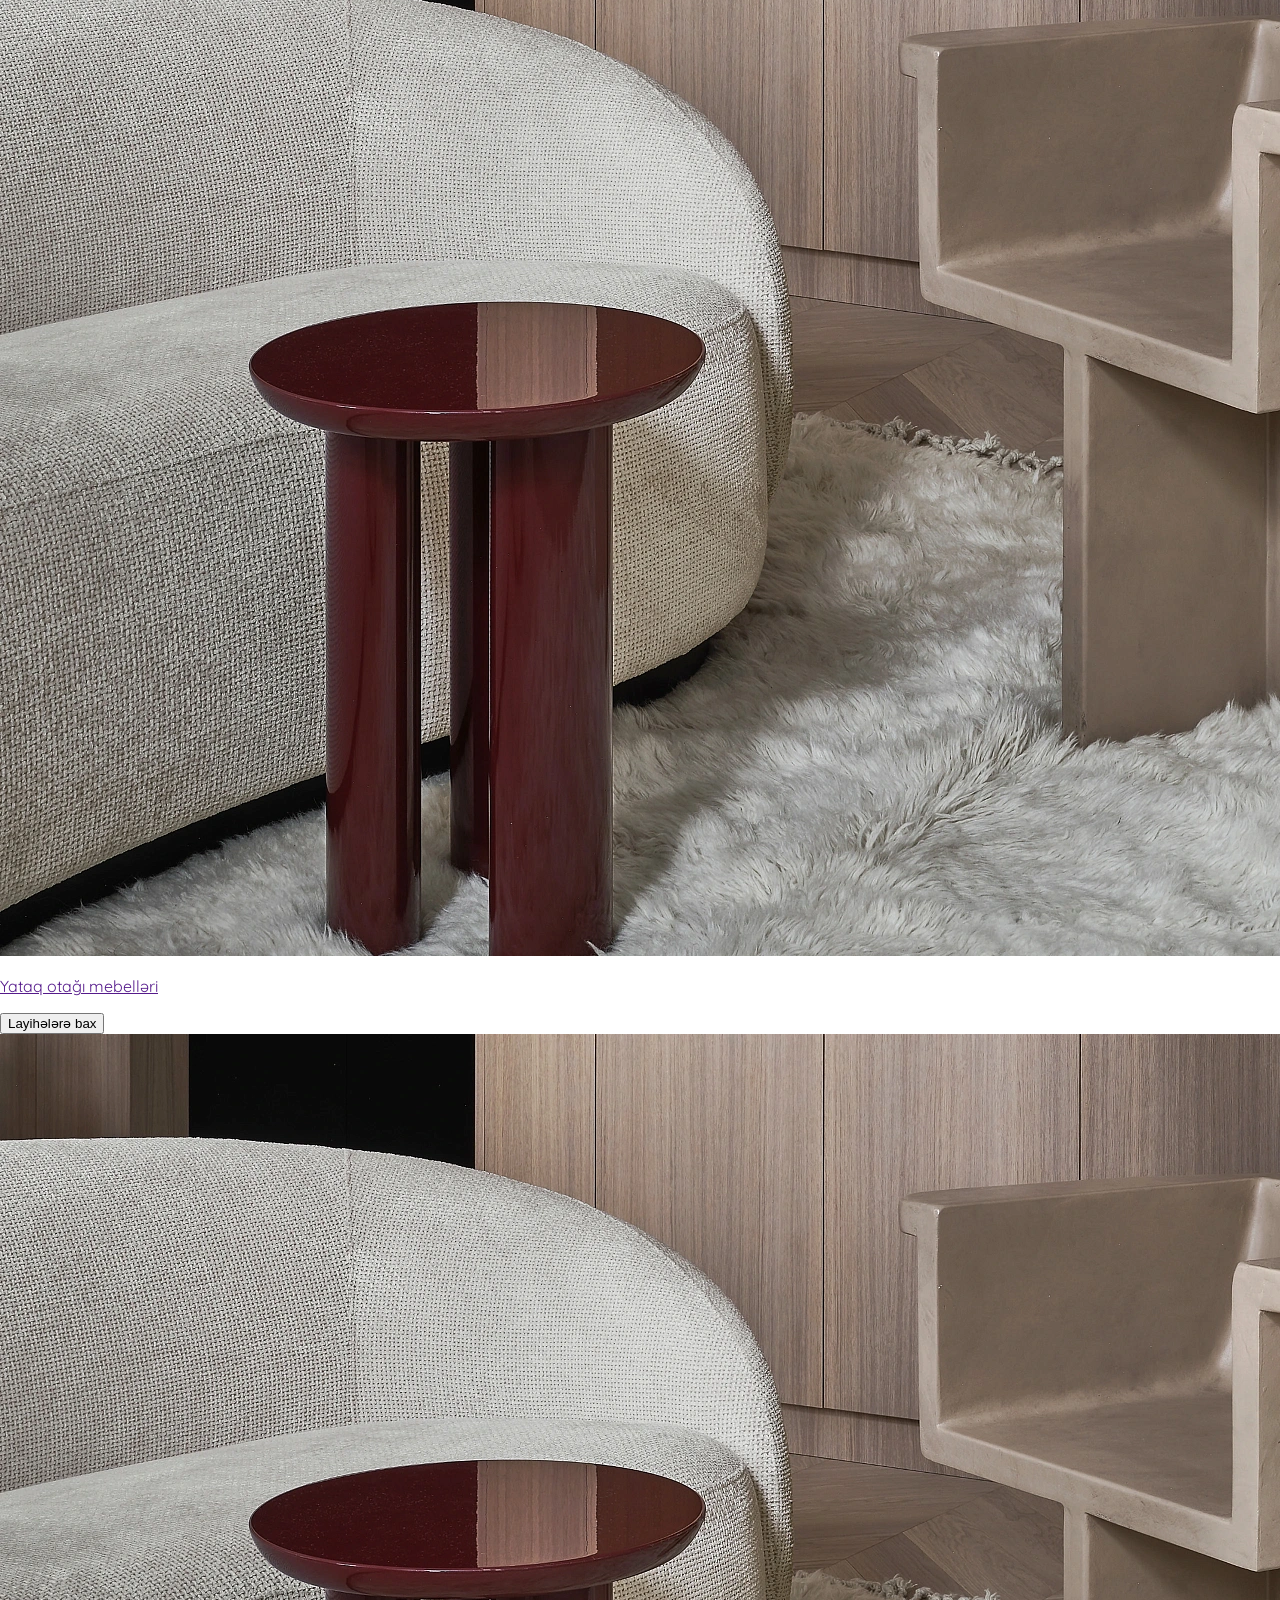
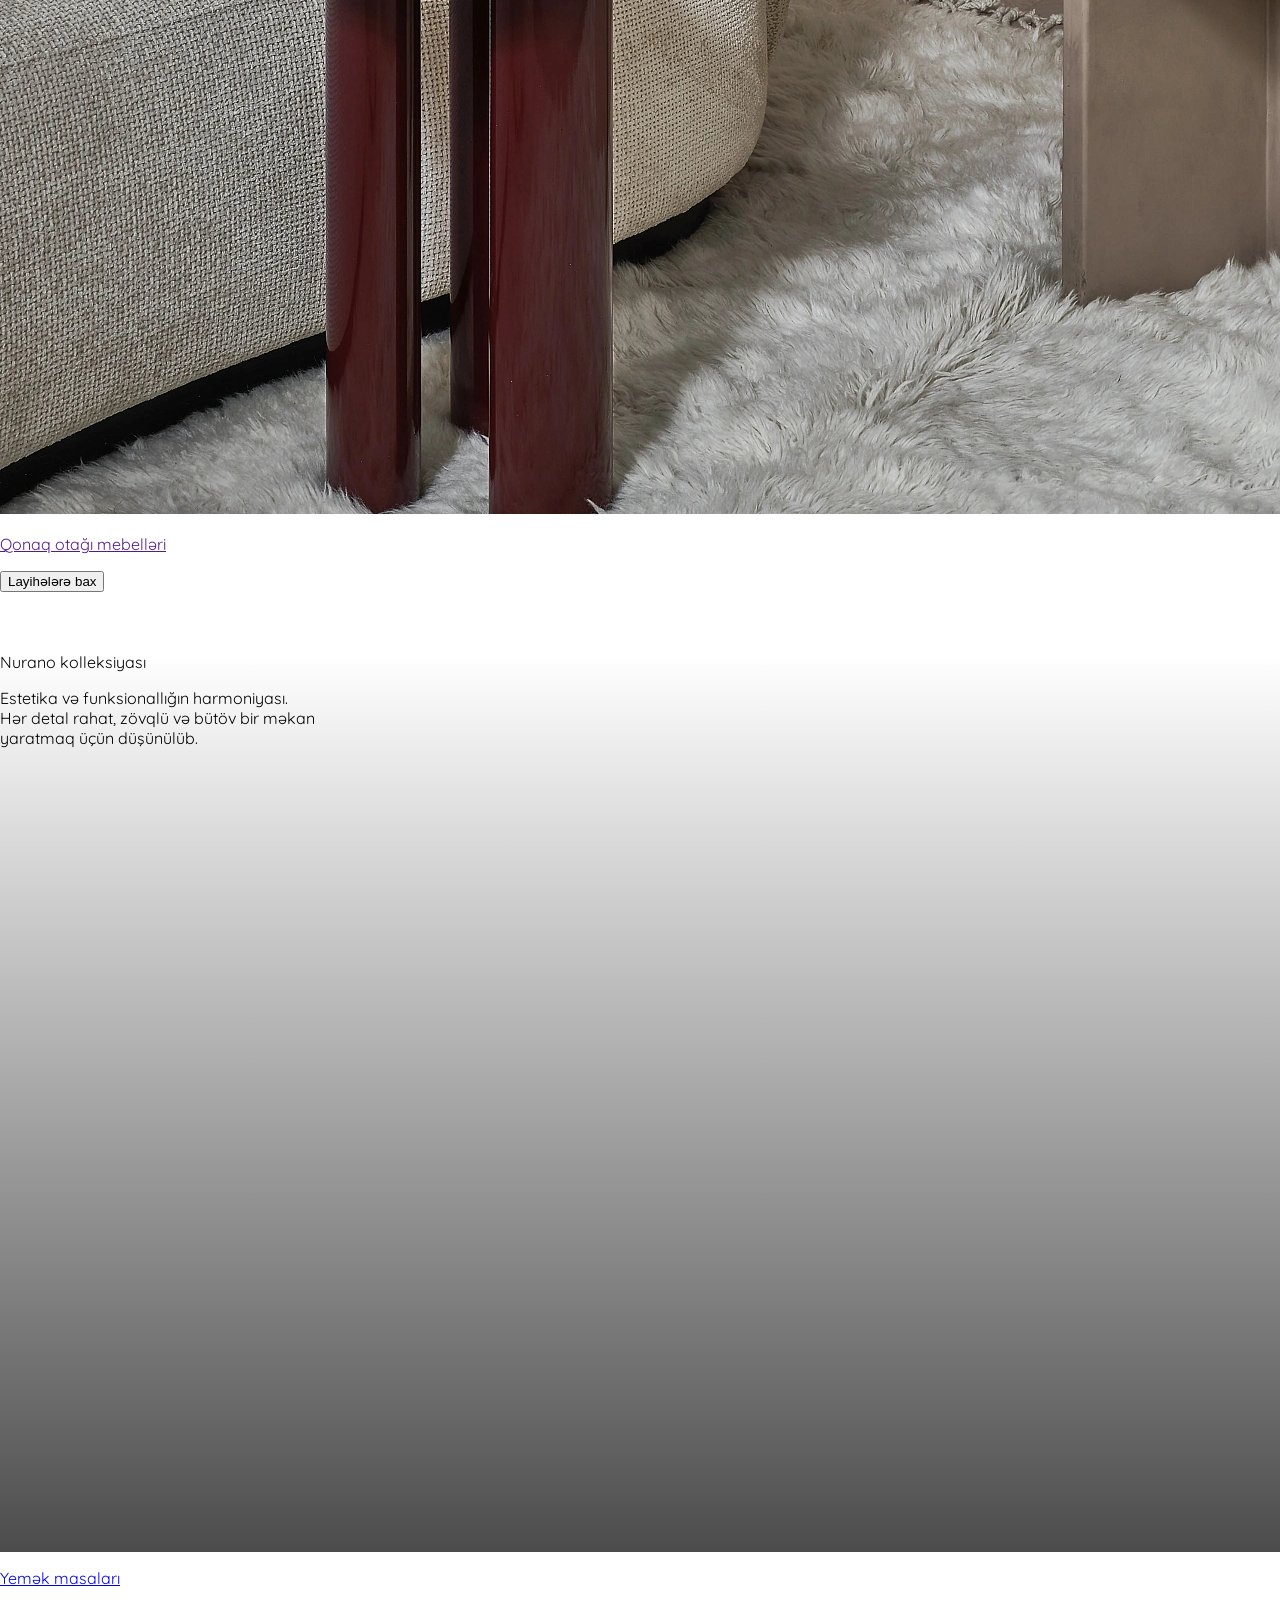
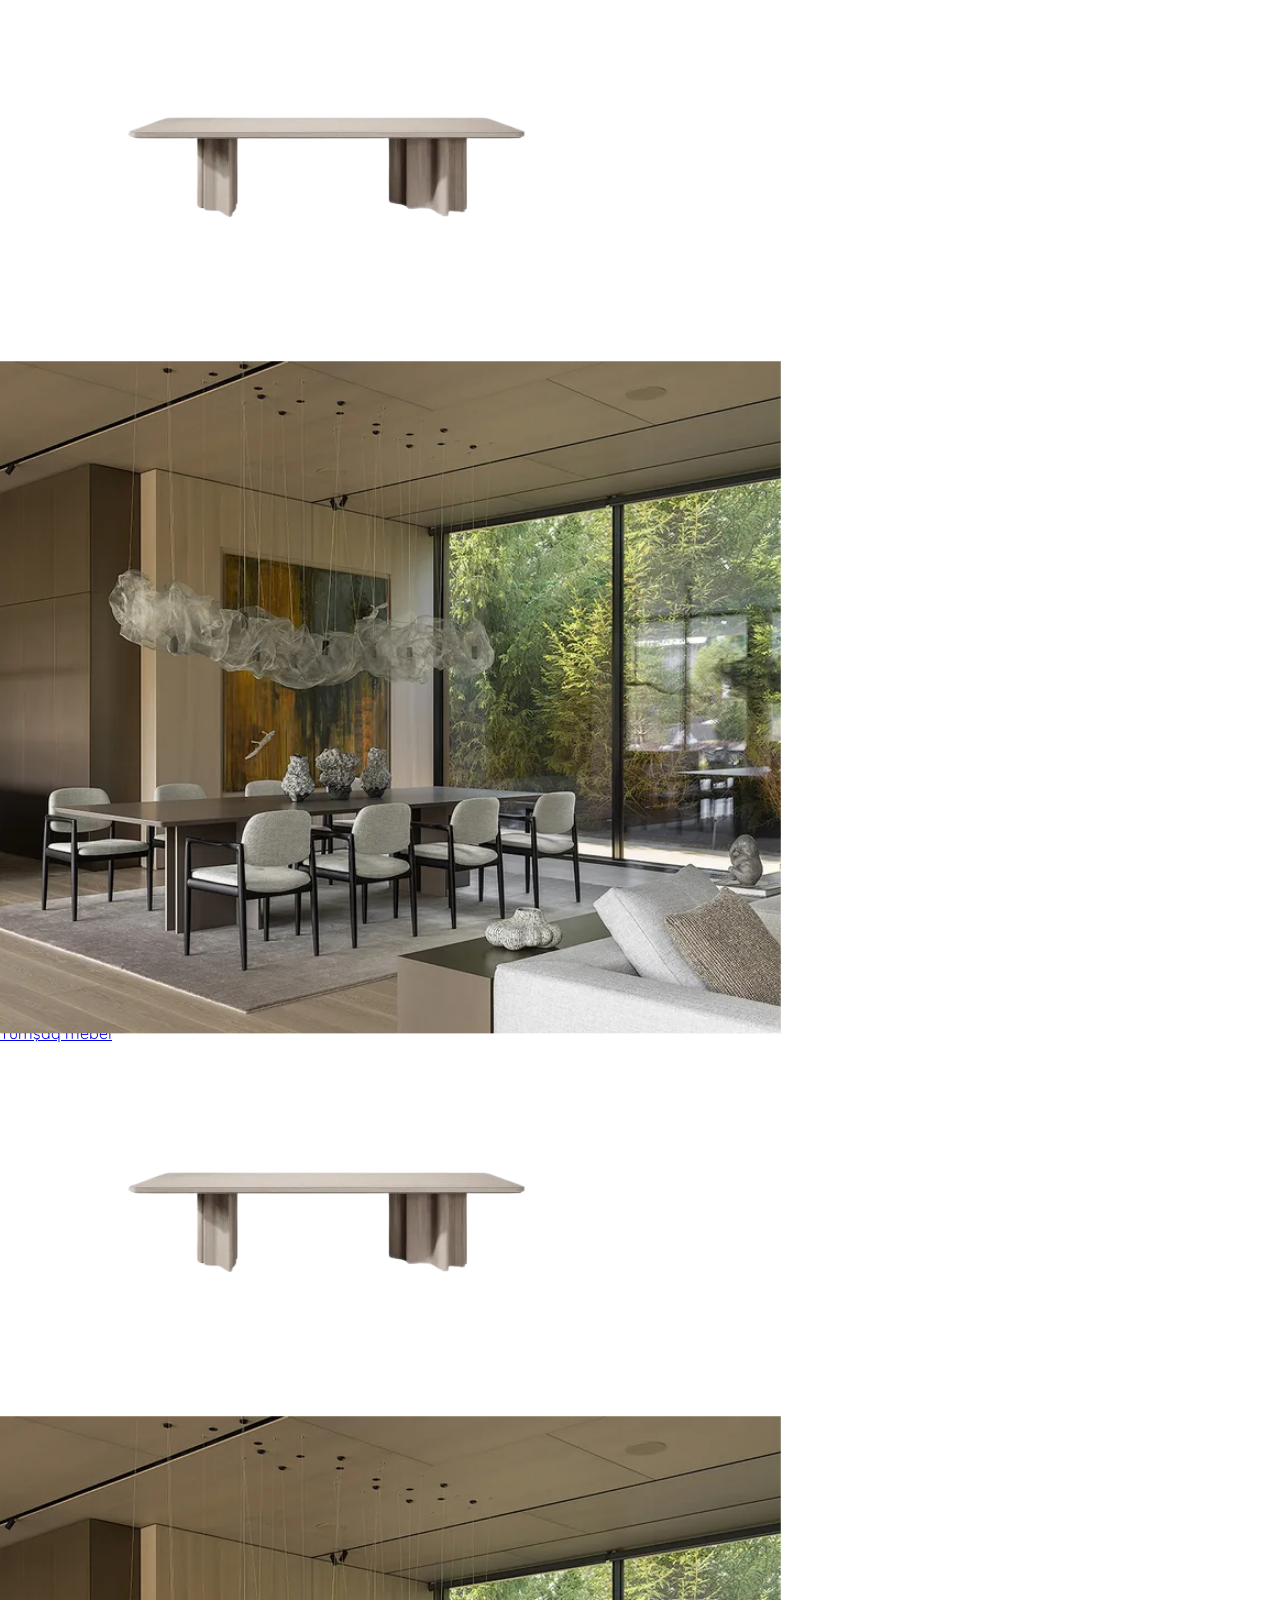
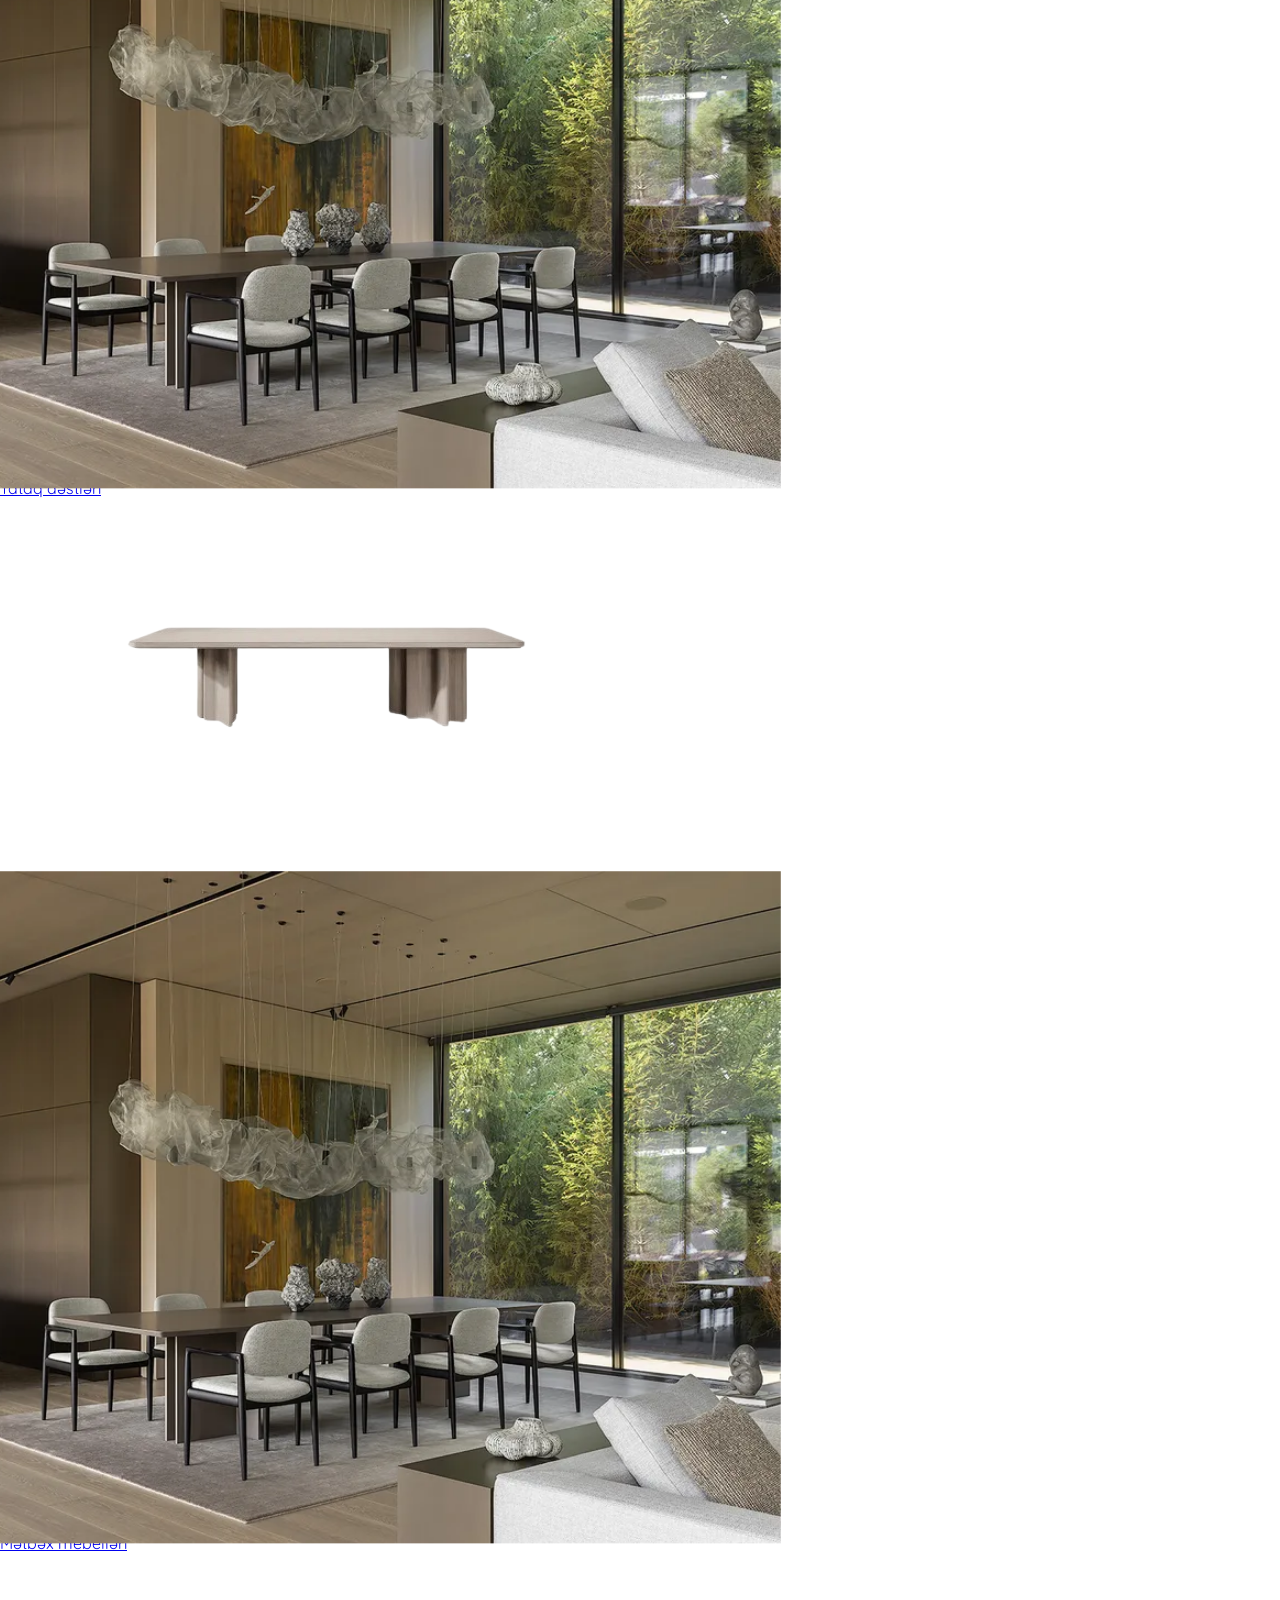
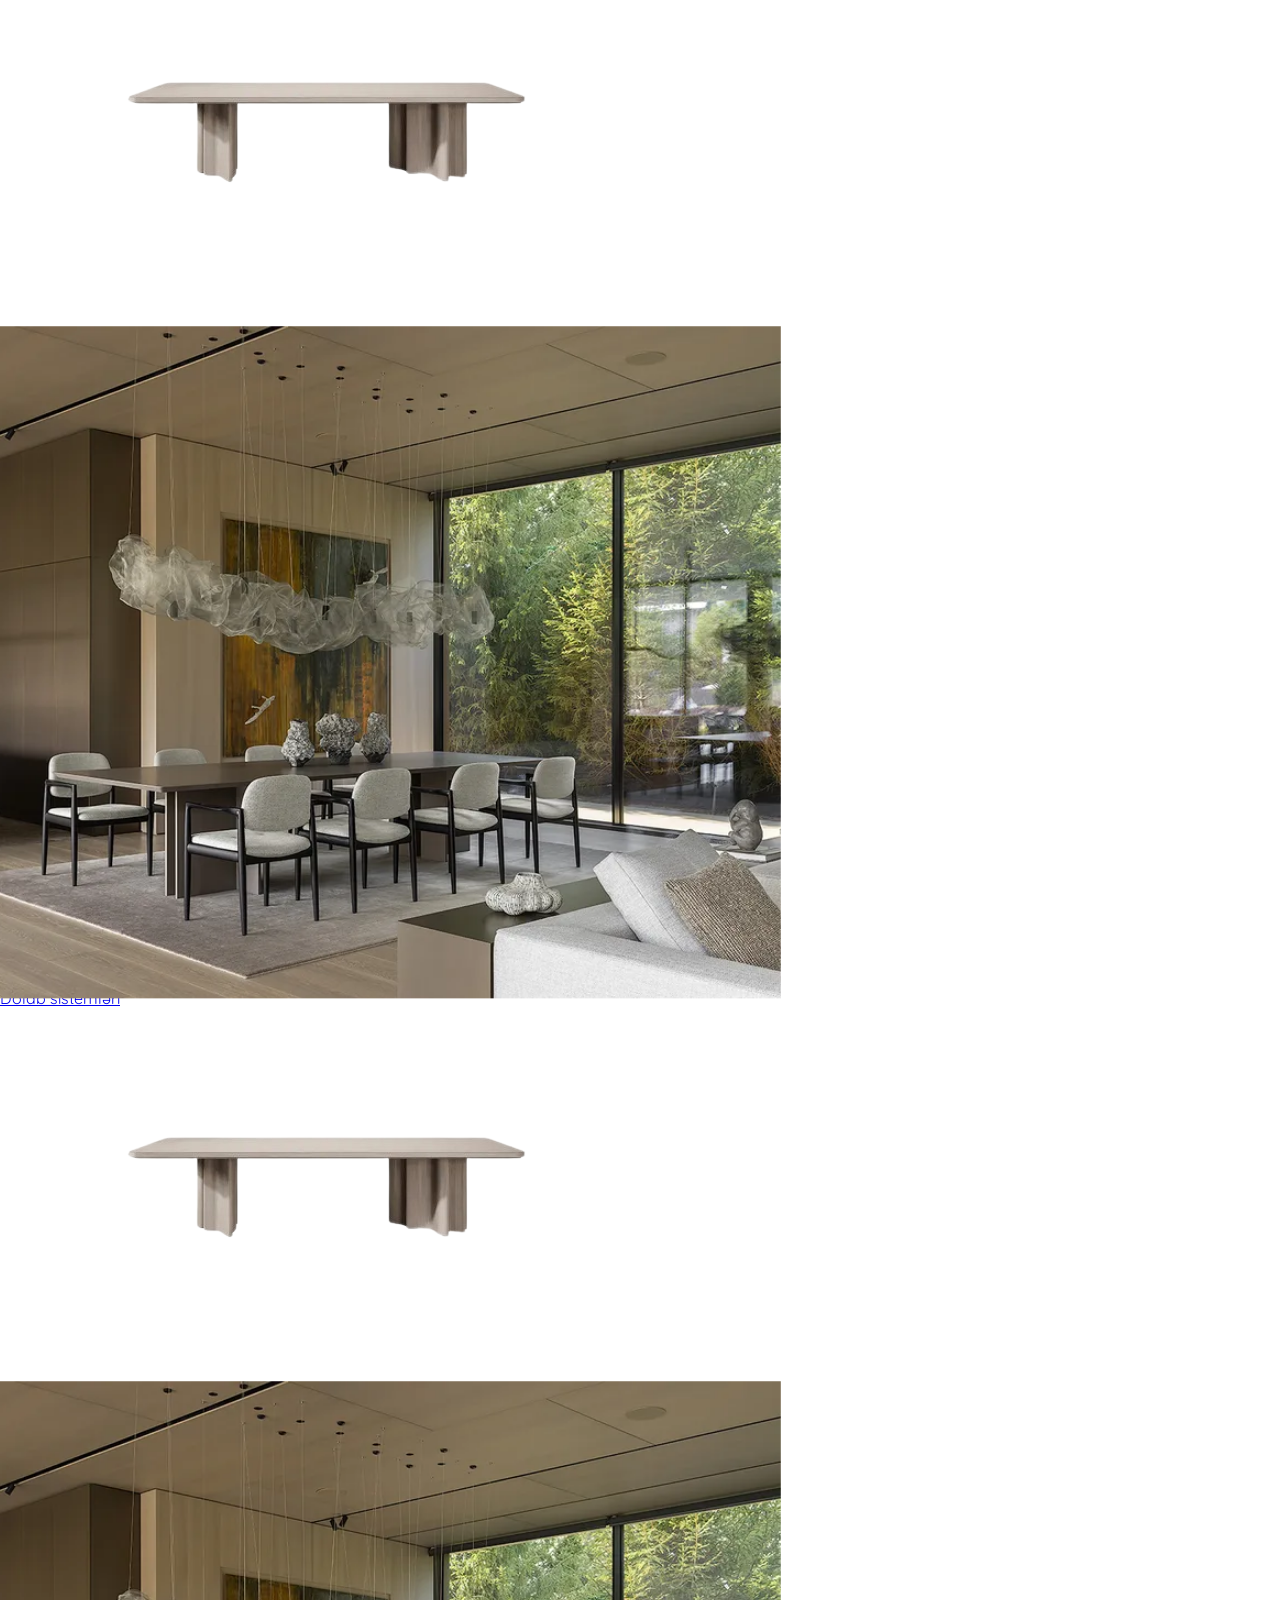
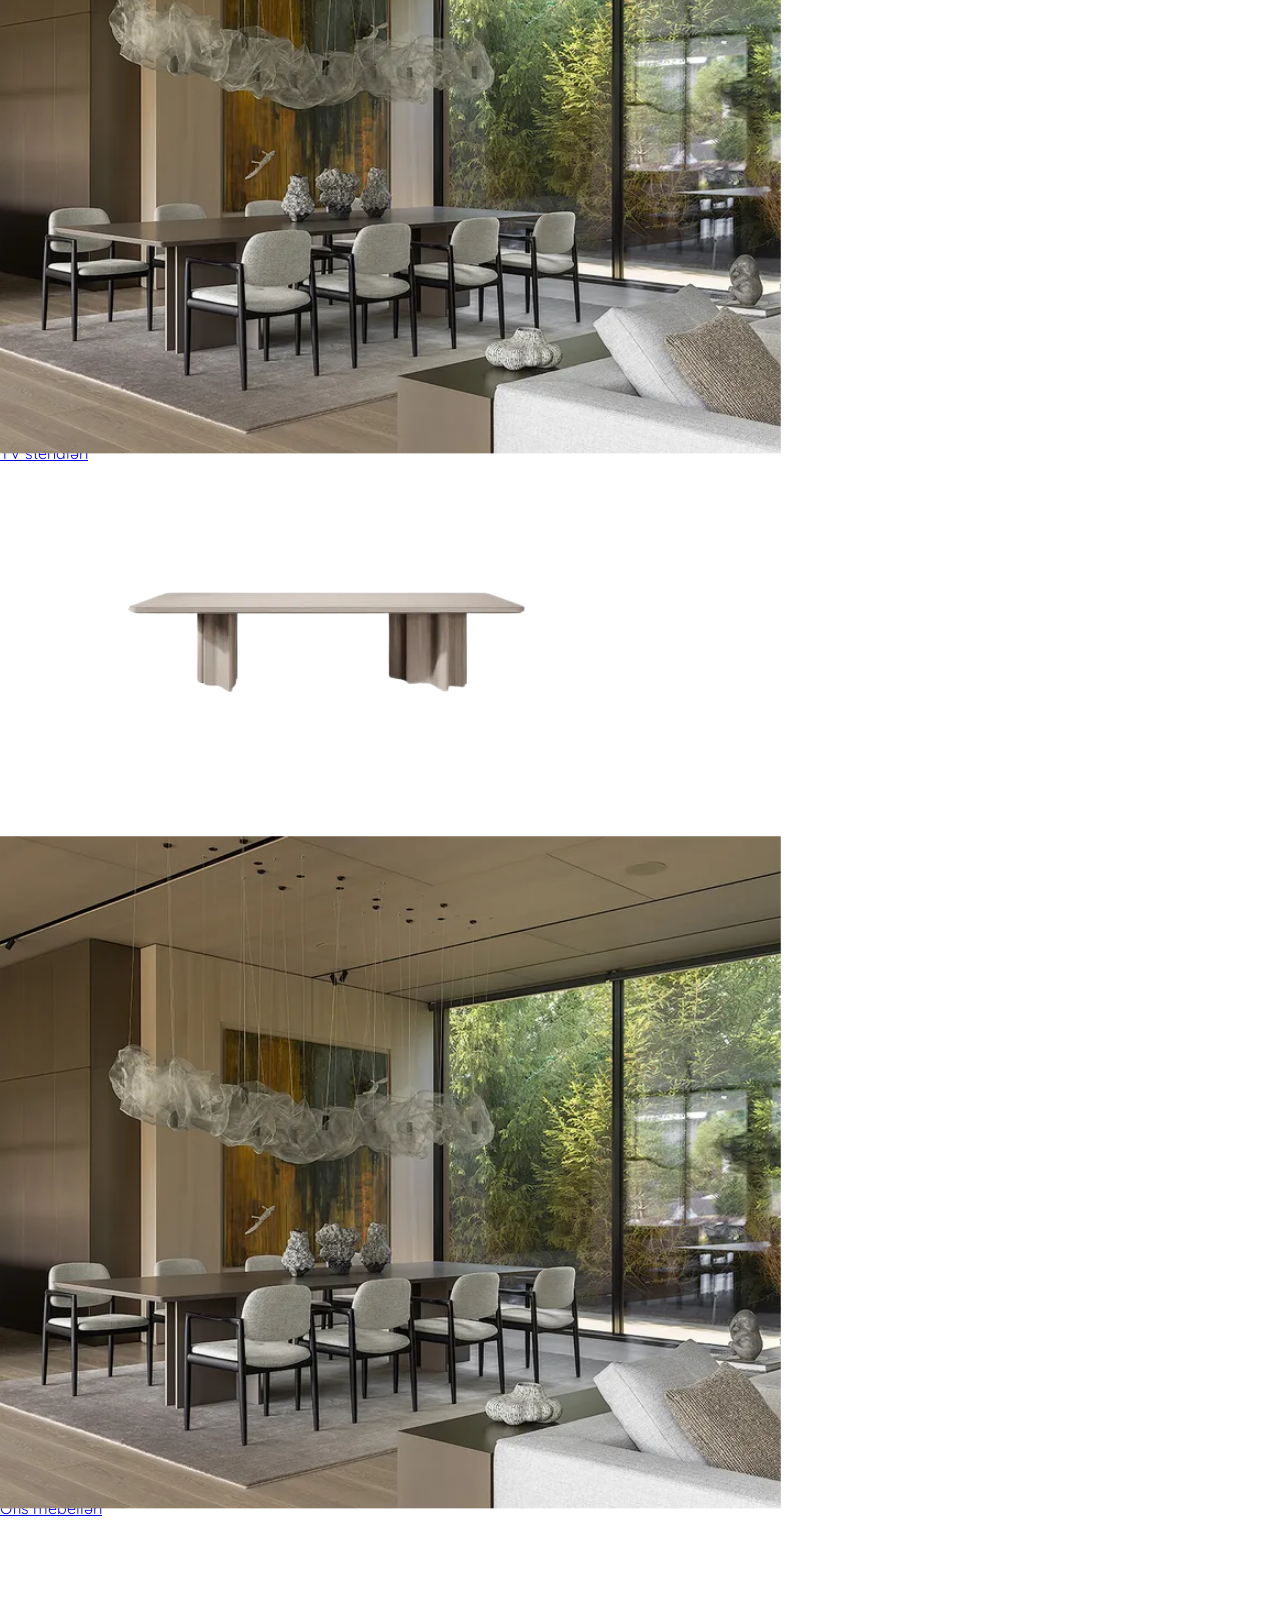
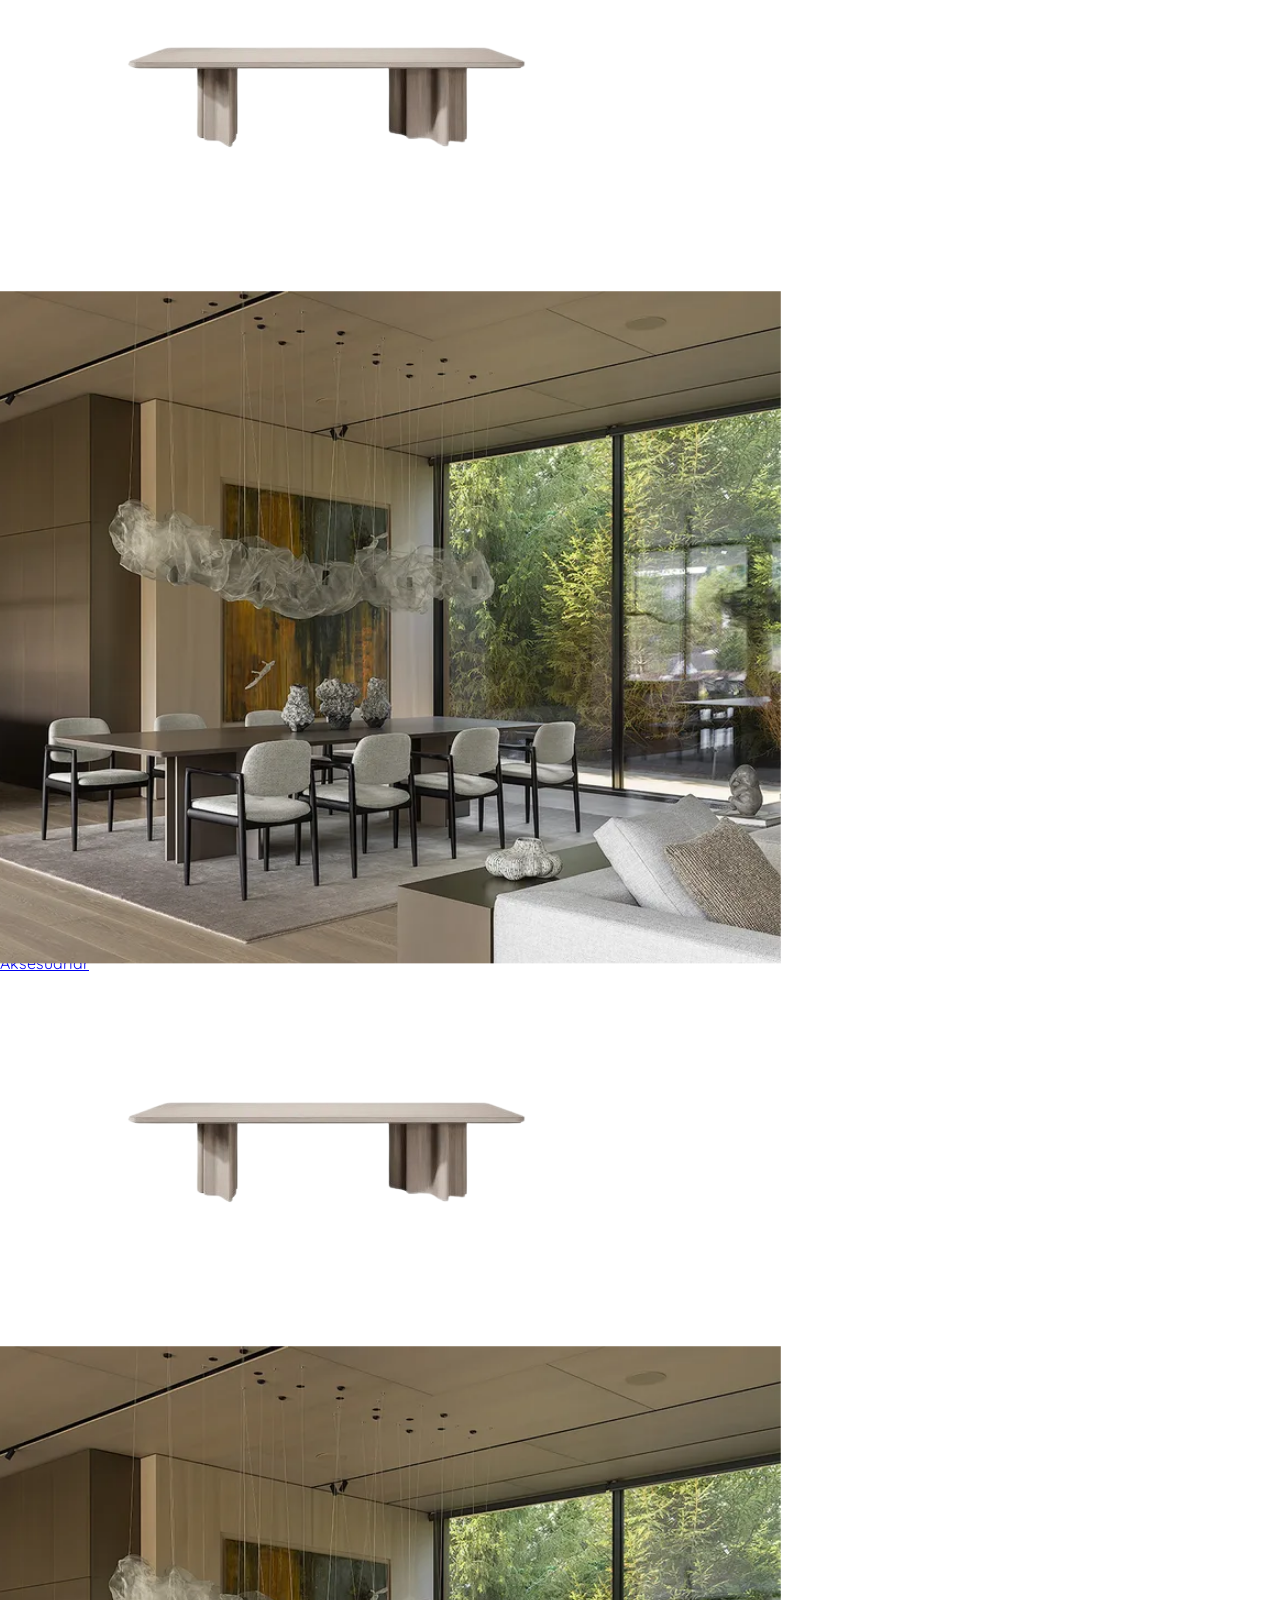
==== commit 4fb7e719: "feat: update content in index.html to reflect local language and branding" ====
--- a/index.html
+++ b/index.html
@@ -120,9 +120,9 @@
           </div>
         </div>
         <div class="mt-4 leading-[35px]">
-          <p>Lorem ipsum dolor sit</p>
-          <p>Lorem ipsum dolor sit</p>
-          <p>Lorem ipsum dolor sit</p>
+          <p>Mebel seçimi üzrə məsləhət</p>
+          <p>Fərdi ölçü və dizayn</p>
+          <p>Çatdırılma və quraşdırma</p>
           <a
             href="#"
             class="flex mt-2 items-center gap-2 bg-white w-fit px-4 rounded-full"
@@ -184,21 +184,21 @@
                 <a
                   class="duration-300 ease-in-out transition-all hover:opacity-70"
                   href=""
-                  >Kollektivimiz</a
+                  >Haqqımızda</a
                 >
               </li>
               <li>
                 <a
                   class="duration-300 ease-in-out transition-all hover:opacity-70"
                   href=""
-                  >Filiallar</a
+                  >Məhsullar</a
                 >
               </li>
               <li>
                 <a
                   class="duration-300 ease-in-out transition-all hover:opacity-70"
                   href=""
-                  >Əsasnamə</a
+                  >Layihələr</a
                 >
               </li>
               <li>
@@ -214,7 +214,7 @@
               <button
                 class="py-2 px-24 border border-[#fff] cursor-pointer uppercase transition-all duration-300 ease-in-out hover:bg-white hover:text-black"
               >
-                Onlayn müraciət
+                Sifariş ver
               </button>
             </div>
           </div>
@@ -245,7 +245,7 @@
             </div>
             <div class="flex items-end h-full justify-between pb-12">
               <h1 class="text-8xl text-white relative z-2 w-1/2">
-                Lorem ipsum dolor sit amet
+                Evinizə yaraşan mebellər
               </h1>
               <div class="relative z-2 p-4 bg-white w-[330px] mr-12">
                 <div class="flex flex-wrap justify-between">
@@ -258,18 +258,18 @@
                   </div>
                   <div class="text-black w-[60%]">
                     <div class="uppercase">
-                      <p class="text-[10px]">lorem ipsum dolor</p>
-                      <p class="text-[16px] font-bold">Alina</p>
+                      <p class="text-[10px]">Dizayner məsləhəti</p>
+                      <p class="text-[16px] font-bold">Aylin</p>
                     </div>
                     <p class="text-[12px] mt-8">
-                      Lorem ipsum dolor sit amet consectetur adipisicing elit
+                      Məkanınıza uyğun mebel seçmək üçün sizə kömək edək.
                     </p>
                   </div>
                 </div>
                 <a
                   href="#"
                   class="uppercase mt-[35px] duration-300 ease-in-out hover:bg-white hover:text-black transition-all border text-[12px] inline-block border-black py-3 w-full text-center bg-black text-white text-xl"
-                  >Lorem ipsum</a
+                  >Məsləhət al</a
                 >
               </div>
             </div>
@@ -287,24 +287,23 @@
                   <a
                     href=""
                     class="duration-300 ease-in-out hover:bg-black hover:text-white transition-all border text-[12px] inline-block border-black py-3 px-28 uppercase font-medium"
-                    >Интерьеры для жизни</a
+                    >Rahat yaşayış üçün mebel</a
                   >
                   <h2 class="mt-6 ml-[33%] w-[55%] text-[13px]">
-                    Частные интерьеры для квартир и домов. Тонкая работа с
-                    образом жизни, комфортом и деталями —от идеи до полностью
-                    готового дома.
+                    Mənzil və evlər üçün zövqlü, funksional mebel həlləri.
+                    Dizayndan istehsala və quraşdırmaya qədər bütün mərhələləri
+                    peşəkar komandamız həyata keçirir.
                   </h2>
                 </div>
                 <div>
                   <a
                     href=""
                     class="duration-300 ease-in-out hover:bg-black hover:text-white transition-all border text-[12px] inline-block border-black py-3 px-28 uppercase font-medium"
-                    >Интерьеры для жизни</a
+                    >Fərdi mebel istehsalı</a
                   >
                   <h2 class="mt-6 ml-[33%] w-[55%] text-[13px]">
-                    Частные интерьеры для квартир и домов. Тонкая работа с
-                    образом жизни, комфортом и деталями —от идеи до полностью
-                    готового дома.
+                    Ölçülərinizə, üslubunuza və gündəlik ehtiyaclarınıza uyğun
+                    mətbəx, yataq, qonaq və iş otağı mebelləri hazırlayırıq.
                   </h2>
                 </div>
                 <div class="flex flex-wrap gap-4">
@@ -317,13 +316,12 @@
                   </div>
                   <div class="md:w-[60%] flex flex-col justify-between">
                     <div>
-                      <p class="text-[10px] font-medium">CEO БАЛКОН</p>
-                      <p class="uppercase font-bold">Анастасия Бондаренко</p>
+                      <p class="text-[10px] font-medium">NURANO — TƏSİSÇİ</p>
+                      <p class="uppercase font-bold">NURLAN ƏLİYEV</p>
                     </div>
                     <p class="text-[13px] font-medium">
-                      «…Мы работаем с характером человека, а не со стилями —
-                      только так интерьер становится органичным продолжением
-                      владельца.»
+                      “Biz sadəcə mebel hazırlamırıq; insanın zövqünü, rahatlığını
+                      və həyat tərzini məkanın bir hissəsinə çeviririk.”
                     </p>
                   </div>
                 </div>
@@ -346,26 +344,26 @@
             <div id="service_banner" class="h-[800px] relative">
               <div class="flex items-center justify-between flex-wrap relative z-8 p-12 text-white">
                 <div>
-                  <p class="text-2xl font-bold">12 лет</p>
-                  <p class="mt-3 text-[15px]">Основано в 2013 году</p>
+                  <p class="text-2xl font-bold">12 il</p>
+                  <p class="mt-3 text-[15px]">Mebel istehsalı təcrübəsi</p>
                 </div>
                 <div>
-                  <p class="text-2xl font-bold">12 лет</p>
-                  <p class="mt-3 text-[15px]">Основано в 2013 году</p>
+                  <p class="text-2xl font-bold">500+</p>
+                  <p class="mt-3 text-[15px]">Tamamlanmış sifariş</p>
                 </div>
                 <div>
-                  <p class="text-2xl font-bold">12 лет</p>
-                  <p class="mt-3 text-[15px]">Основано в 2013 году</p>
+                  <p class="text-2xl font-bold">5 il</p>
+                  <p class="mt-3 text-[15px]">Məhsullara zəmanət</p>
                 </div>
                 <div>
-                  <p class="text-2xl font-bold">12 лет</p>
-                  <p class="mt-3 text-[15px]">Основано в 2013 году</p>
+                  <p class="text-2xl font-bold">100%</p>
+                  <p class="mt-3 text-[15px]">Fərdi yanaşma</p>
                 </div>
               </div>
               <div
                 class="absolute left-1/2 top-1/2 translate-x-[-50%] translate-y-[-50%] text-6xl text-white font-bold z-8"
               >
-                дизайн / архитектура
+                dizayn / istehsal
               </div>
               <video
                 class="grayscale-[1] absolute left-0 top-0 w-full h-full object-cover"
@@ -388,11 +386,11 @@
                 <div
                   class="flex flex-col justify-between h-full p-6 relative z-2 text-white"
                 >
-                  <p class="text-2xl font-medium">Архитектура</p>
+                  <p class="text-2xl font-medium">Mətbəx mebelləri</p>
                   <button
                     class="duration-300 ease-in-out transition-all cursor-pointer bg-white/20 text-[13px] hover:bg-[#0071e3] py-3 px-8 backdrop-blur-[20px] rounded-[100px] inline-block w-fit"
                   >
-                    <span>Смотреть портфолио</span>
+                    <span>Layihələrə bax</span>
                   </button>
                 </div>
               </a>
@@ -405,11 +403,11 @@
                 <div
                   class="flex flex-col justify-between h-full p-6 relative z-2 text-white"
                 >
-                  <p class="text-2xl font-medium">Архитектура</p>
+                  <p class="text-2xl font-medium">Yataq otağı mebelləri</p>
                   <button
                     class="duration-300 ease-in-out transition-all cursor-pointer bg-white/20 text-[13px] hover:bg-[#0071e3] py-3 px-8 backdrop-blur-[20px] rounded-[100px] inline-block w-fit"
                   >
-                    <span>Смотреть портфолио</span>
+                    <span>Layihələrə bax</span>
                   </button>
                 </div>
               </a>
@@ -422,11 +420,11 @@
                 <div
                   class="flex flex-col justify-between h-full p-6 relative z-2 text-white"
                 >
-                  <p class="text-2xl font-medium">Архитектура</p>
+                  <p class="text-2xl font-medium">Qonaq otağı mebelləri</p>
                   <button
                     class="duration-300 ease-in-out transition-all cursor-pointer bg-white/20 text-[13px] hover:bg-[#0071e3] py-3 px-8 backdrop-blur-[20px] rounded-[100px] inline-block w-fit"
                   >
-                    <span>Смотреть портфолио</span>
+                    <span>Layihələrə bax</span>
                   </button>
                 </div>
               </a>
@@ -440,11 +438,11 @@
           <div
             class="text-white text-center flex flex-col h-full items-center justify-end z-2 relative pb-12"
           >
-            <p class="text-6xl uppercase">Fedorova Elements</p>
+            <p class="text-6xl uppercase">Nurano kolleksiyası</p>
             <p class="text-xl mt-6">
-              A harmonious blend of aesthetics <br />
-              and functionality, where every detail contributes <br />
-              to the unity and harmony of the whole.
+              Estetika və funksionallığın harmoniyası. <br />
+              Hər detal rahat, zövqlü və bütöv bir məkan <br />
+              yaratmaq üçün düşünülüb.
             </p>
           </div>
         </div>
@@ -454,7 +452,7 @@
               <p
                 class="text-md font-bold uppercase absolute left-1/2 bottom-[40px] translate-x-[-50%] z-10"
               >
-                Tables
+                Yemək masaları
               </p>
               <div class="absolute front_img bg-[#F8F4F0] w-full h-full">
                 <img
@@ -475,7 +473,7 @@
               <p
                 class="text-md font-bold uppercase absolute left-1/2 bottom-[40px] translate-x-[-50%] z-10"
               >
-                Tables
+                Yumşaq mebel
               </p>
               <div class="absolute front_img bg-[#F8F4F0] w-full h-full">
                 <img
@@ -496,7 +494,7 @@
               <p
                 class="text-md font-bold uppercase absolute left-1/2 bottom-[40px] translate-x-[-50%] z-10"
               >
-                Tables
+                Yataq dəstləri
               </p>
               <div class="absolute front_img bg-[#F8F4F0] w-full h-full">
                 <img
@@ -517,7 +515,7 @@
               <p
                 class="text-md font-bold uppercase absolute left-1/2 bottom-[40px] translate-x-[-50%] z-10"
               >
-                Tables
+                Mətbəx mebelləri
               </p>
               <div class="absolute front_img bg-[#F8F4F0] w-full h-full">
                 <img
@@ -538,7 +536,7 @@
               <p
                 class="text-md font-bold uppercase absolute left-1/2 bottom-[40px] translate-x-[-50%] z-10"
               >
-                Tables
+                Dolab sistemləri
               </p>
               <div class="absolute front_img bg-[#F8F4F0] w-full h-full">
                 <img
@@ -559,7 +557,7 @@
               <p
                 class="text-md font-bold uppercase absolute left-1/2 bottom-[40px] translate-x-[-50%] z-10"
               >
-                Tables
+                TV stendləri
               </p>
               <div class="absolute front_img bg-[#F8F4F0] w-full h-full">
                 <img
@@ -580,7 +578,7 @@
               <p
                 class="text-md font-bold uppercase absolute left-1/2 bottom-[40px] translate-x-[-50%] z-10"
               >
-                Tables
+                Ofis mebelləri
               </p>
               <div class="absolute front_img bg-[#F8F4F0] w-full h-full">
                 <img
@@ -601,7 +599,7 @@
               <p
                 class="text-md font-bold uppercase absolute left-1/2 bottom-[40px] translate-x-[-50%] z-10"
               >
-                Tables
+                Aksesuarlar
               </p>
               <div class="absolute front_img bg-[#F8F4F0] w-full h-full">
                 <img
@@ -625,24 +623,24 @@
       <!-- portfolio -->
       <section>
         <div class="container mt-24">
-          <h2 class="text-7xl font-medium">Portfolio</h2>
+          <h2 class="text-7xl font-medium">Layihələrimiz</h2>
           <div class="portfolio_carousel_viewport">
             <div id="portfolio_wrapper_infinite_carousel">
               <a href="#">
                 <img src="./assets/photos/banner" alt="" />
-                <p class="text-[15px] uppercase mt-4">lorem ipsum dolor</p>
+                <p class="text-[15px] uppercase mt-4">Modern mətbəx layihəsi</p>
               </a>
               <a href="#">
                 <img src="./assets/photos/banner" alt="" />
-                <p class="text-[15px] uppercase mt-4">lorem ipsum dolor</p>
+                <p class="text-[15px] uppercase mt-4">Minimalist qonaq otağı</p>
               </a>
               <a href="#">
                 <img src="./assets/photos/banner" alt="" />
-                <p class="text-[15px] uppercase mt-4">lorem ipsum dolor</p>
+                <p class="text-[15px] uppercase mt-4">Rahat yataq otağı</p>
               </a>
               <a href="#">
                 <img src="./assets/photos/banner" alt="" />
-                <p class="text-[15px] uppercase mt-4">lorem ipsum dolor</p>
+                <p class="text-[15px] uppercase mt-4">Funksional iş məkanı</p>
               </a>
             </div>
           </div>
@@ -652,7 +650,7 @@
       <!-- partnyorlar -->
       <section>
         <div class="container mt-24">
-          <h2 class="text-6xl font-medium">Partnyorlar</h2>
+          <h2 class="text-6xl font-medium">Tərəfdaşlarımız</h2>
           <div class="flex flex-wrap gap-5 mt-6">
             <div class="w-[15%] h-[150px] bg-white">
               <img
@@ -734,7 +732,7 @@
       <section>
         <div class="bg-black py-12 mt-24">
           <div class="container">
-            <h2 class="text-6xl font-medium text-white">Faydalı məlumatlar</h2>
+            <h2 class="text-6xl font-medium text-white">Faydalı məsləhətlər</h2>
             <div class="flex flex-wrap mt-12 gap-y-12 justify-between">
               <article class="w-[31%]">
                 <a href="">
@@ -744,11 +742,10 @@
                     alt=""
                   />
                   <p class="mt-3 text-gray-500 text-[12px] uppercase">
-                    Monday, June 15
+                    15 iyun 2026
                   </p>
                   <p class="text-xl mt-2 font-bold text-white">
-                    Премиальный дизайн квартиры: сколько стоит проект и ремонт
-                    под ключ
+                    Mətbəx mebeli seçərkən diqqət edilməli 5 vacib məqam
                   </p>
                 </a>
               </article>
@@ -760,11 +757,10 @@
                     alt=""
                   />
                   <p class="mt-3 text-gray-500 text-[12px] uppercase">
-                    Monday, June 15
+                    10 iyun 2026
                   </p>
                   <p class="text-xl mt-2 font-bold text-white">
-                    Премиальный дизайн квартиры: сколько стоит проект и ремонт
-                    под ключ
+                    Kiçik məkanlar üçün funksional mebel həlləri
                   </p>
                 </a>
               </article>
@@ -776,11 +772,10 @@
                     alt=""
                   />
                   <p class="mt-3 text-gray-500 text-[12px] uppercase">
-                    Monday, June 15
+                    4 iyun 2026
                   </p>
                   <p class="text-xl mt-2 font-bold text-white">
-                    Премиальный дизайн квартиры: сколько стоит проект и ремонт
-                    под ключ
+                    Mebel materialları: MDF, DSP və təbii ağacın fərqi
                   </p>
                 </a>
               </article>
@@ -792,11 +787,10 @@
                     alt=""
                   />
                   <p class="mt-3 text-gray-500 text-[12px] uppercase">
-                    Monday, June 15
+                    28 may 2026
                   </p>
                   <p class="text-xl mt-2 font-bold text-white">
-                    Премиальный дизайн квартиры: сколько стоит проект и ремонт
-                    под ключ
+                    Yumşaq mebelin uzunömürlü olması üçün qulluq qaydaları
                   </p>
                 </a>
               </article>
@@ -808,11 +802,10 @@
                     alt=""
                   />
                   <p class="mt-3 text-gray-500 text-[12px] uppercase">
-                    Monday, June 15
+                    20 may 2026
                   </p>
                   <p class="text-xl mt-2 font-bold text-white">
-                    Премиальный дизайн квартиры: сколько стоит проект и ремонт
-                    под ключ
+                    Yataq otağında düzgün rəng və mebel seçimi
                   </p>
                 </a>
               </article>
@@ -824,11 +817,10 @@
                     alt=""
                   />
                   <p class="mt-3 text-gray-500 text-[12px] uppercase">
-                    Monday, June 15
+                    12 may 2026
                   </p>
                   <p class="text-xl mt-2 font-bold text-white">
-                    Премиальный дизайн квартиры: сколько стоит проект и ремонт
-                    под ключ
+                    Fərdi sifariş mebelinin əsas üstünlükləri
                   </p>
                 </a>
               </article>
@@ -843,14 +835,14 @@
         <div class="py-12">
           <div class="flex flex-wrap gap-12 justify-between">
             <div>
-              <p class="text-[21px] font-medium">Контакты</p>
+              <p class="text-[21px] font-medium">Əlaqə</p>
               <div class="flex flex-col gap-12 h-full">
                 <ul class="mt-6 text-[15px] flex flex-col gap-5 h-full">
                   <li class="opacity-50">
-                    г. Санкт-Петербург, <br />
-                    Кожевенная линия 40
+                    Bakı şəhəri, Nərimanov rayonu, <br />
+                    Əhməd Rəcəbli küçəsi 25
                   </li>
-                  <li class="opacity-50"><a href="">info@nikafish.ru</a></li>
+                  <li class="opacity-50"><a href="">info@nurano.az</a></li>
                   <li class="font-medium"><a href="">+994 55 555 55 55</a></li>
                 </ul>
                 <div>
@@ -863,28 +855,28 @@
               </div>
             </div>
             <div>
-              <p class="text-[21px] font-medium">Часы работы</p>
+              <p class="text-[21px] font-medium">İş saatları</p>
               <ul class="pt-6 text-[15px] flex flex-col justify-between h-full">
                 <li class="opacity-50">
-                  Пн-Пт - 09:00 - 21:00 <br />
-                  Сб-Вс - выходной
+                  B.e.–Şənbə — 09:00–19:00 <br />
+                  Bazar — istirahət günü
                 </li>
                 <li>
                   <a class="opacity-80 text-[12px] underline" href="#"
-                    >Политика конфиденциальности</a
+                    >Məxfilik siyasəti</a
                   >
                 </li>
               </ul>
             </div>
             <div>
-              <p class="text-[21px] font-medium">Соцсети</p>
+              <p class="text-[21px] font-medium">Sosial şəbəkələr</p>
               <div class="flex flex-col h-full justify-between">
                 <ul class="mt-6 text-[15px] uppercase flex gap-2 flex-wrap">
                   <li>
                     <a
                       class="transition-all duration-300 ease-in-out border border-dashed border-[#4B4B4B] hover:border-[#806B57] hover:text-[#806B57] rounded-[100px] w-[48px] h-[48px] flex items-center justify-center text-[13px]"
                       href=""
-                      >vk</a
+                      >fb</a
                     >
                   </li>
                   <li>
@@ -919,8 +911,8 @@
                 <div
                   class="flex items-center gap-12 justify-between text-[12px] opacity-70 font-[300]"
                 >
-                  <p>ИНН 783800350916</p>
-                  <p>ИП Рыбин Иван Вадимович</p>
+                  <p>VÖEN 1234567891</p>
+                  <p>Nurano Mebel MMC</p>
                 </div>
               </div>
             </div>
@@ -928,7 +920,7 @@
               <a
                 href=""
                 class="transition-all duration-300 ease-in-out hover:bg-white hover:text-black text-[#977e65] border border-[1px] border-[#977e65] w-[162px] h-[162px] flex items-center justify-center rounded-full text-[14px] font-medium"
-                >Заказать звонок</a
+                >Zəng sifariş et</a
               >
             </div>
           </div>
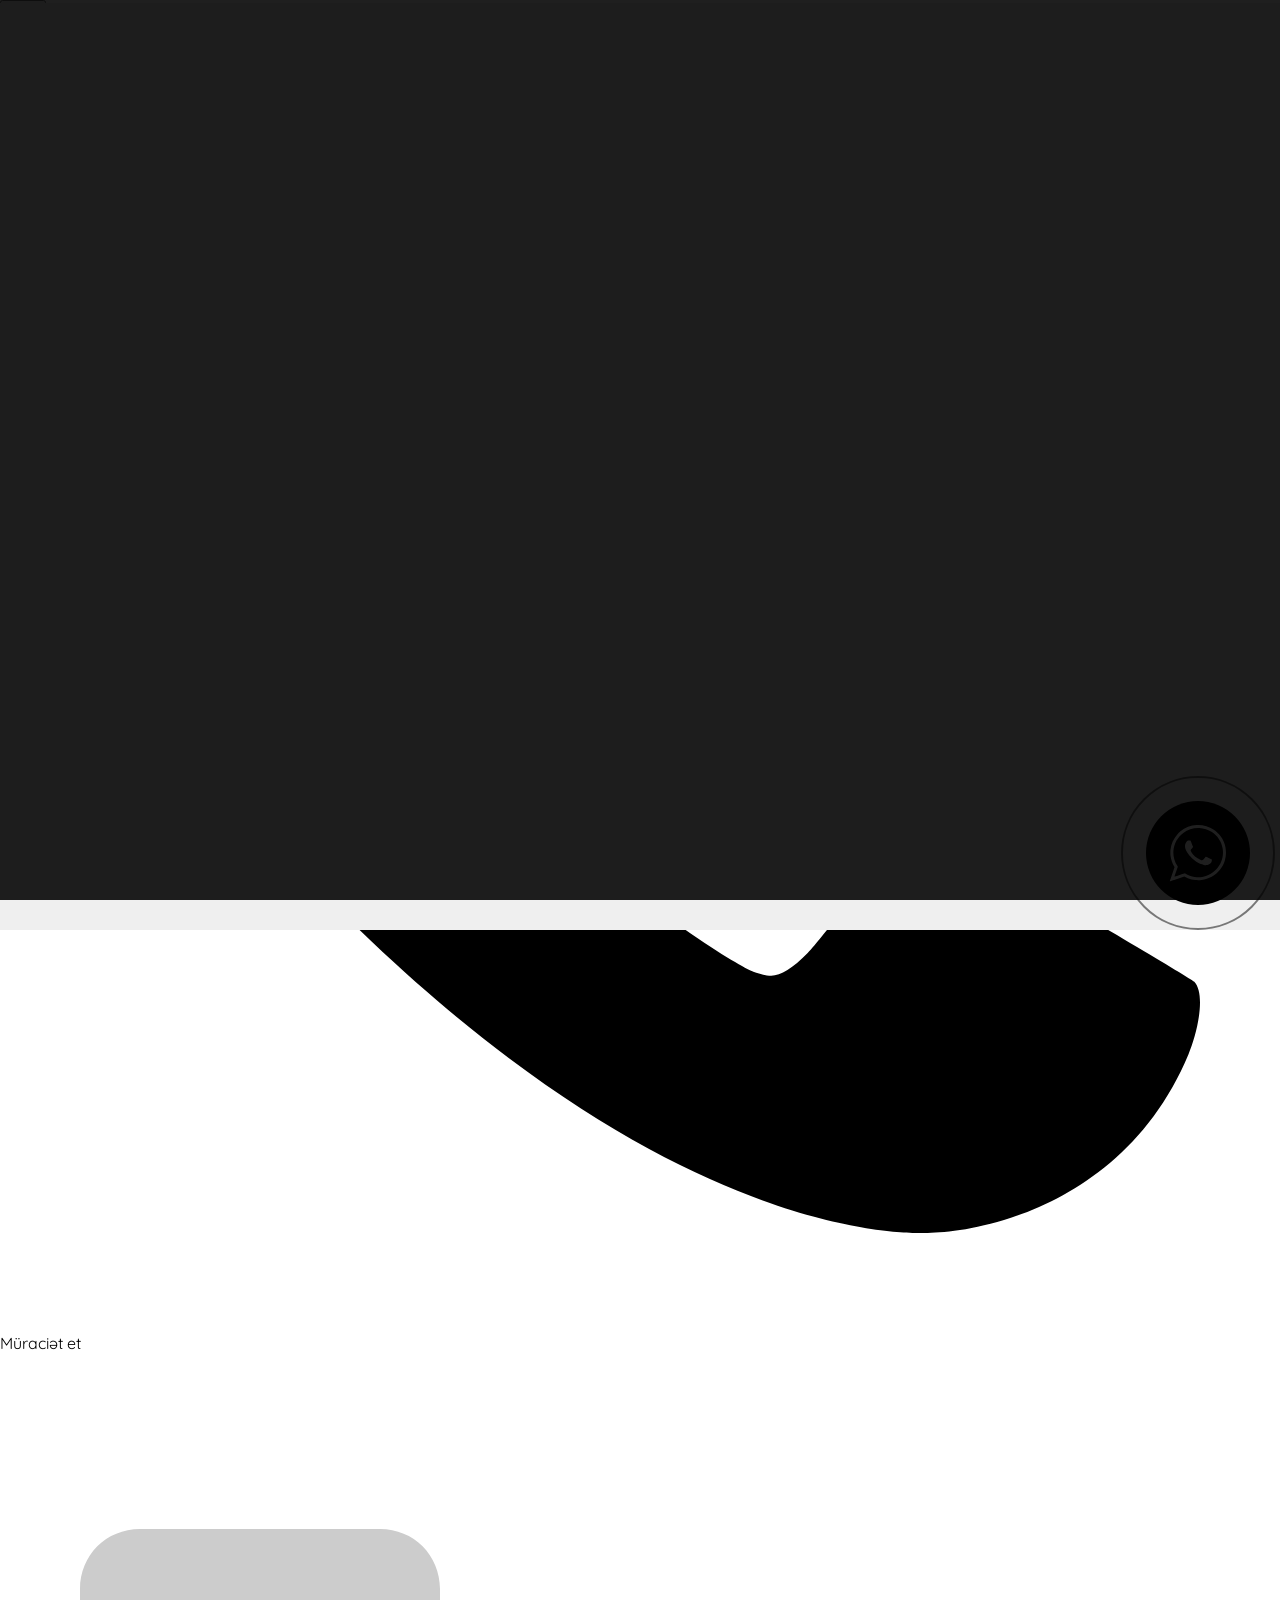
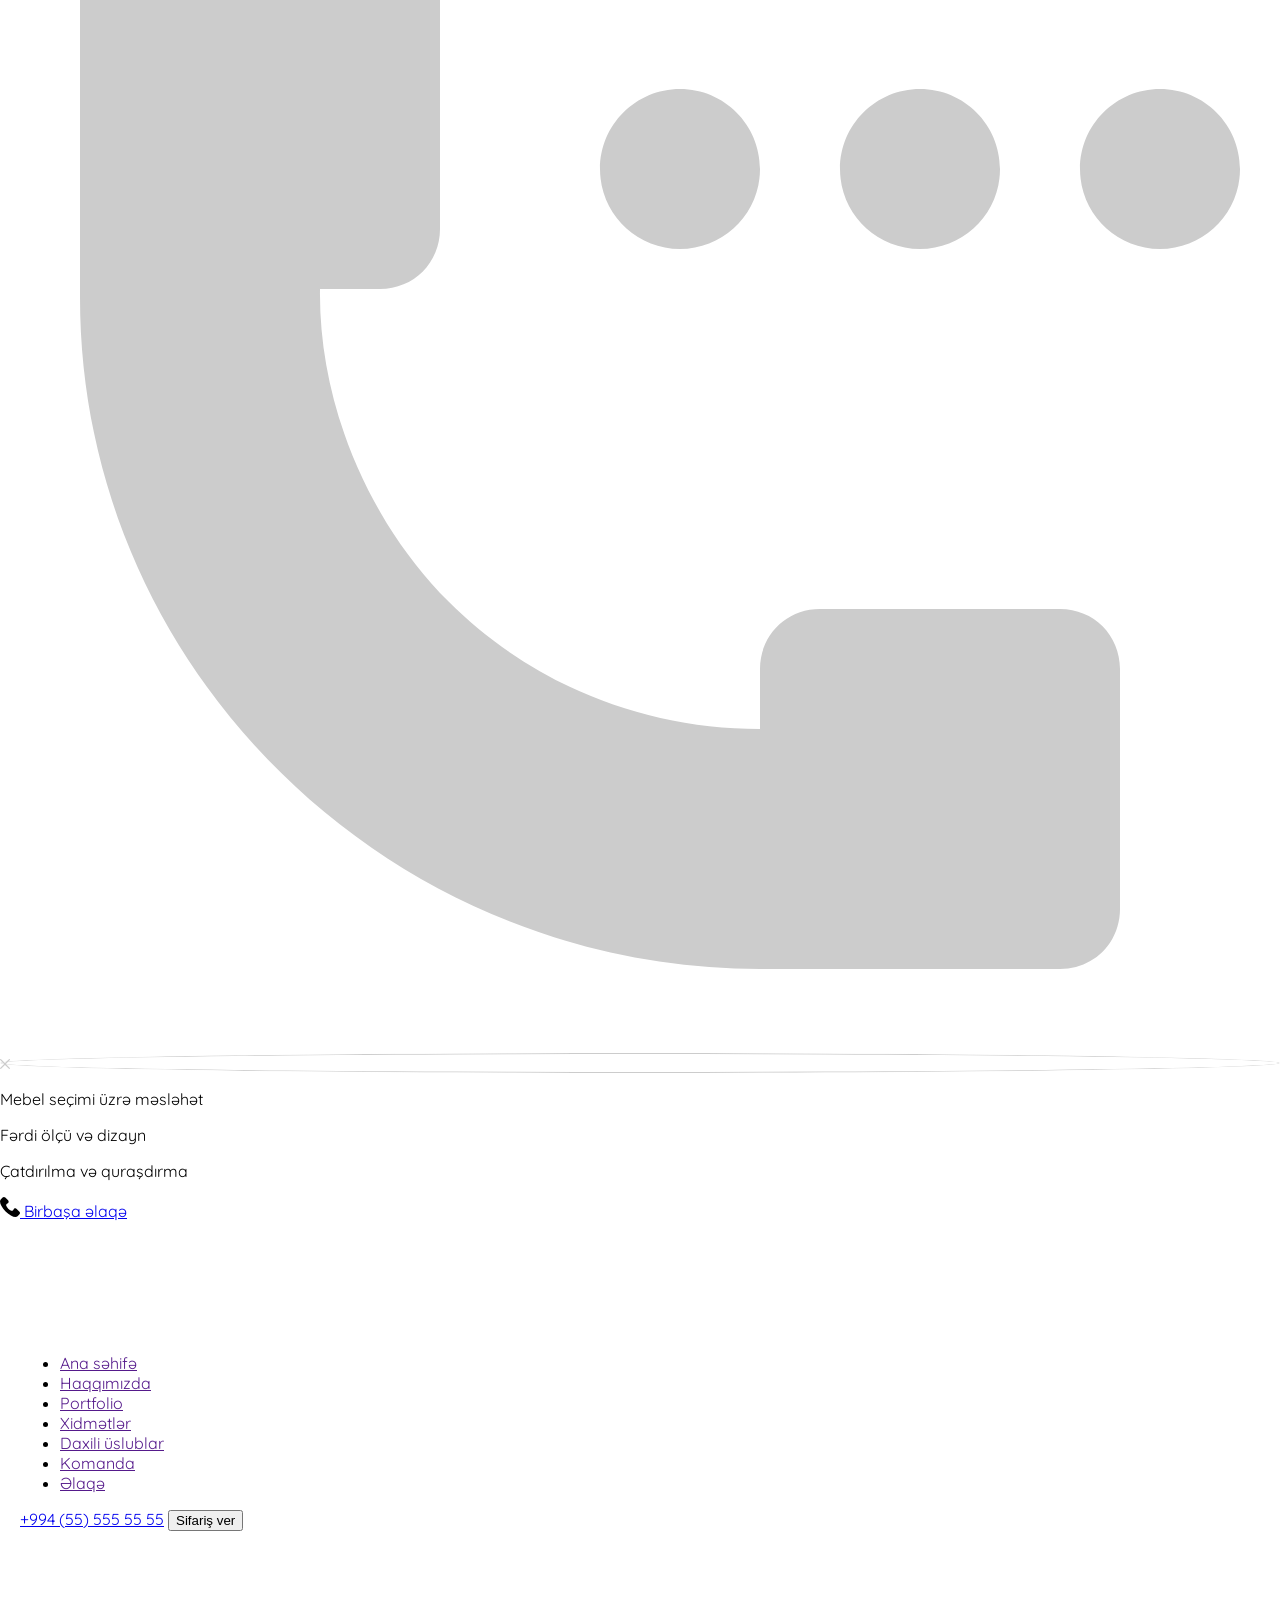
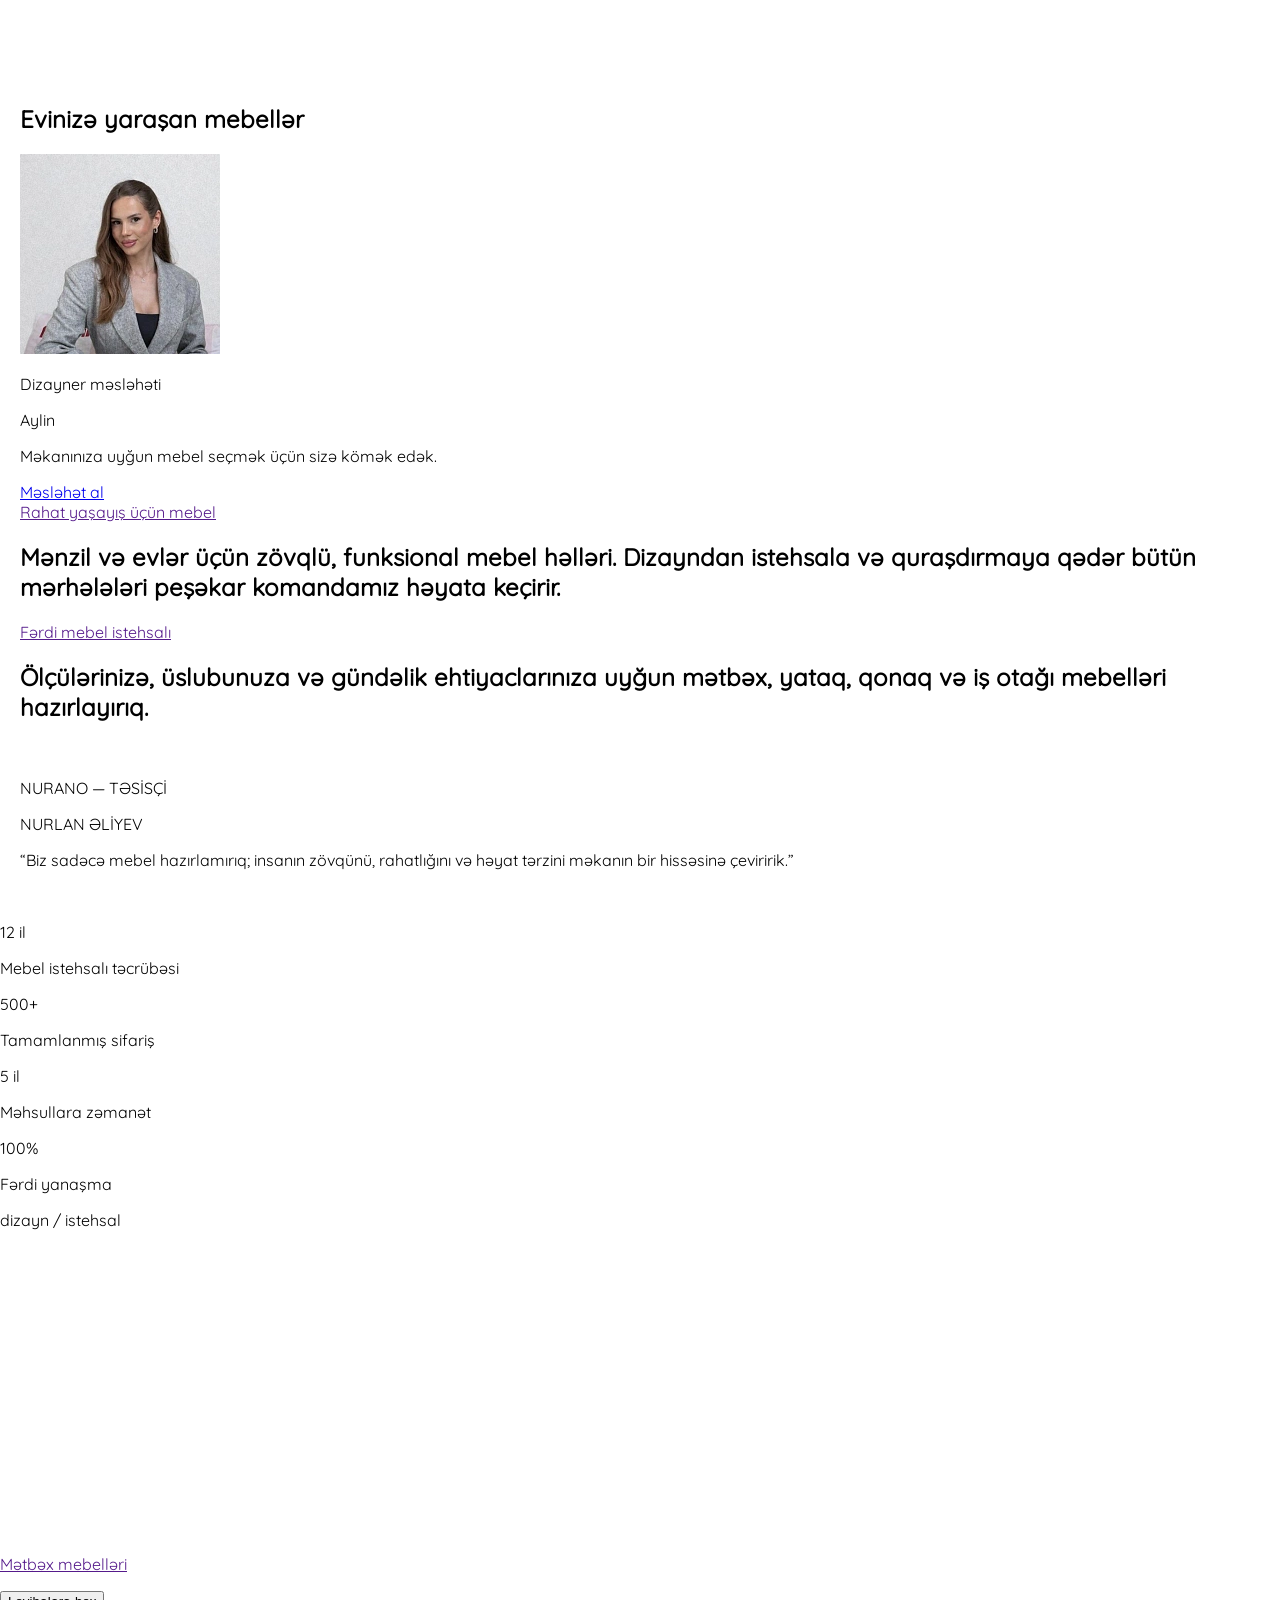
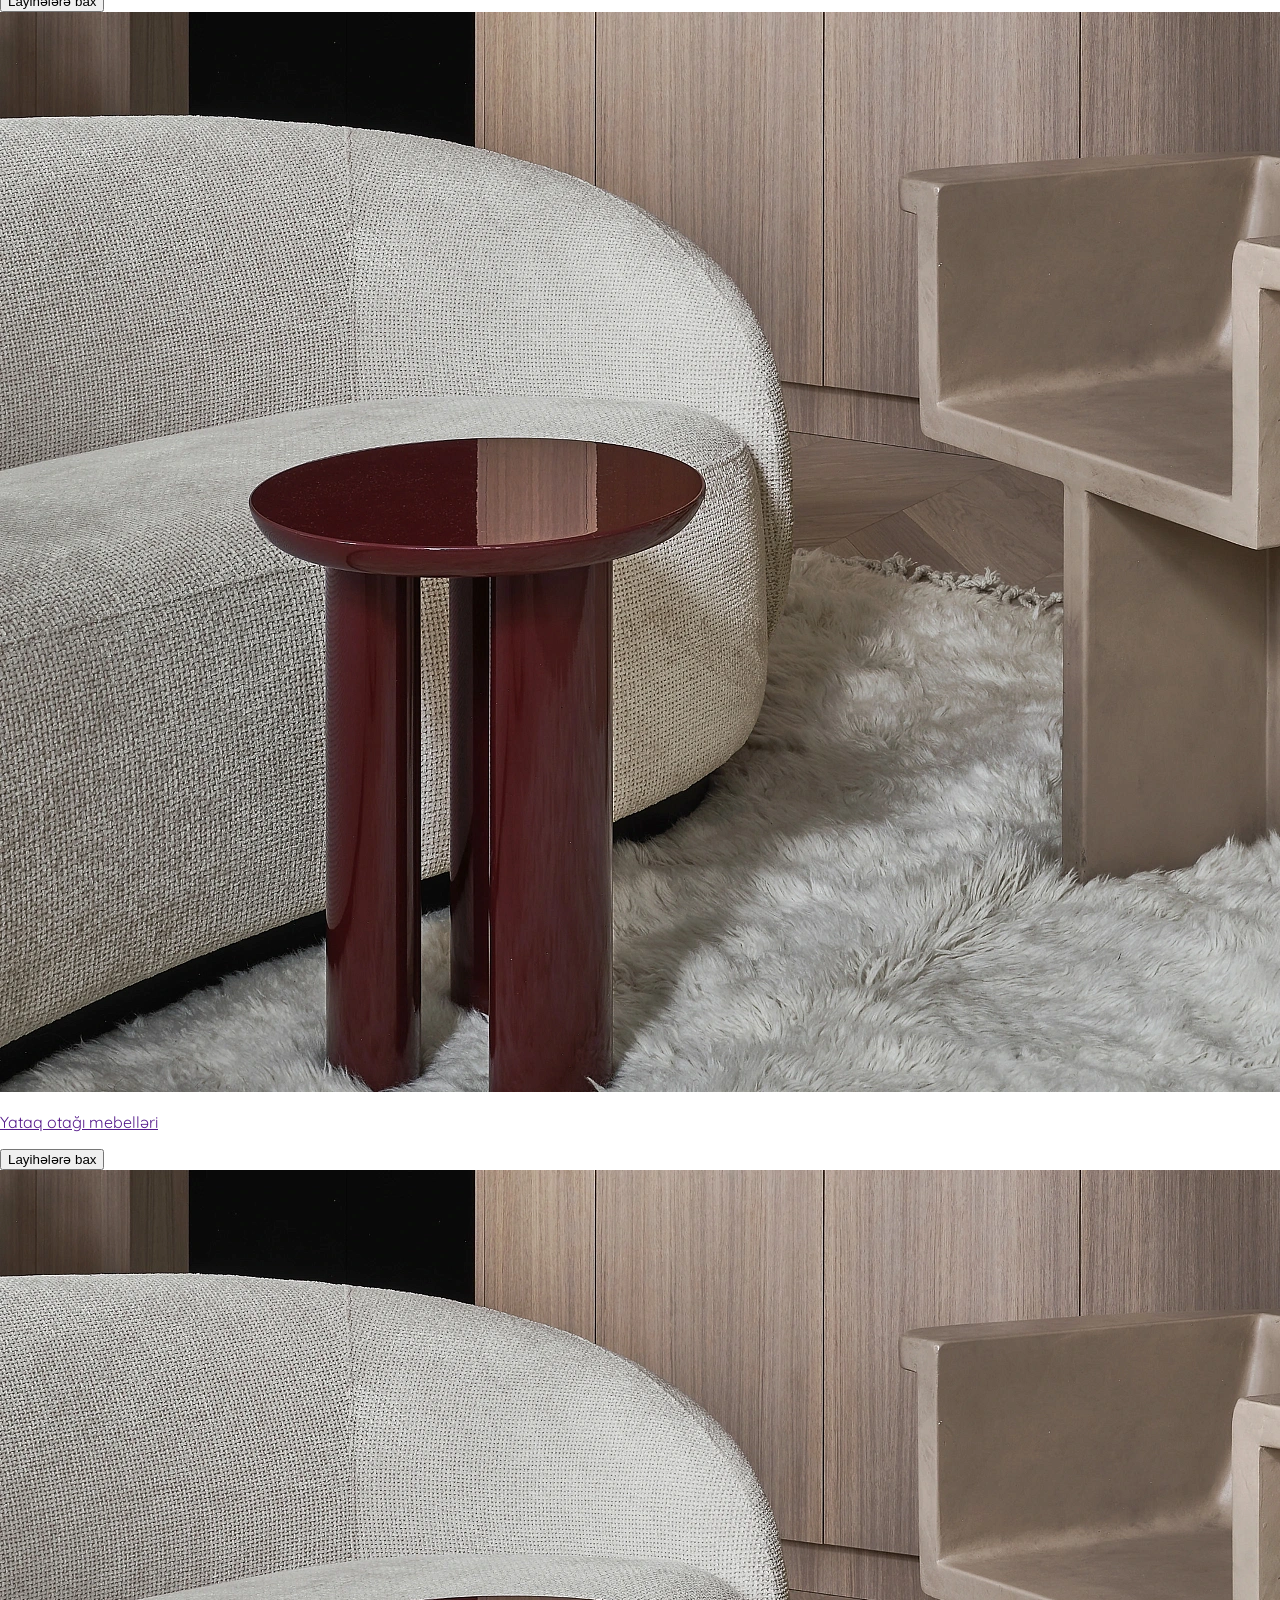
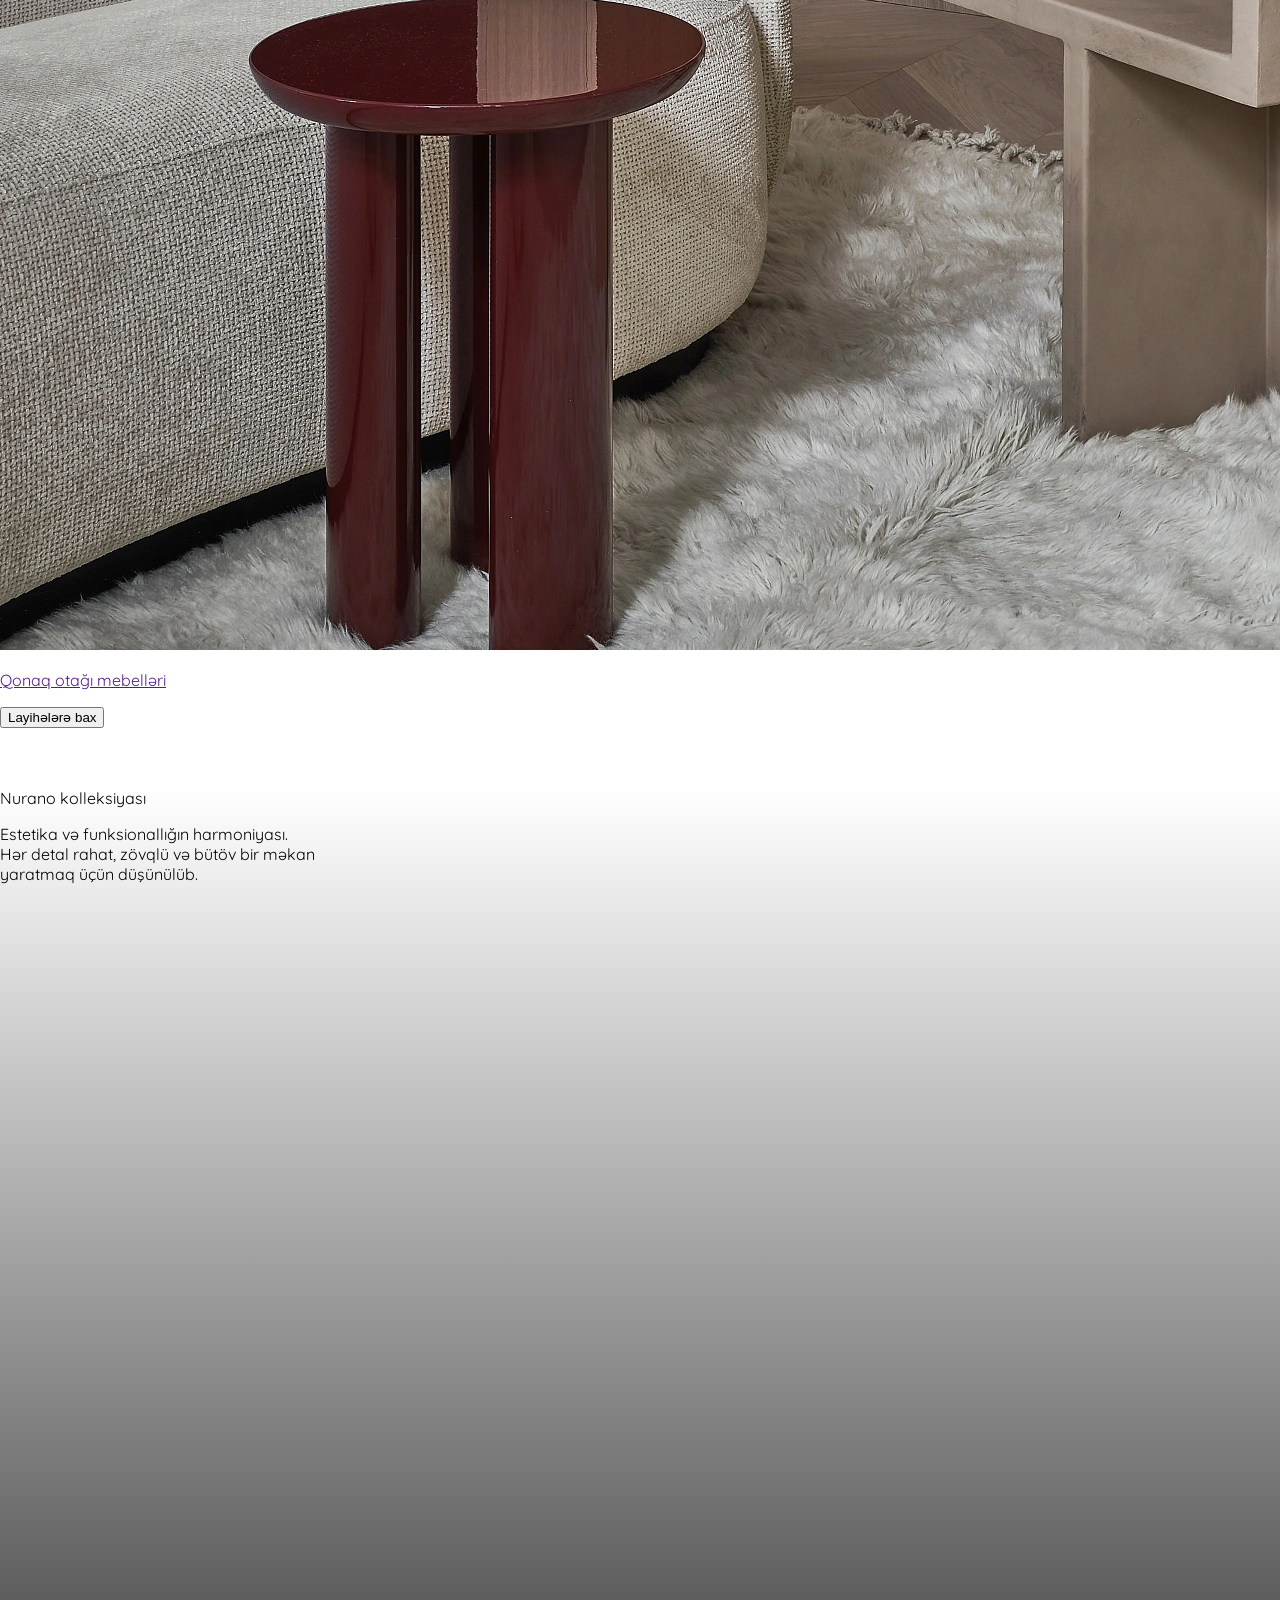
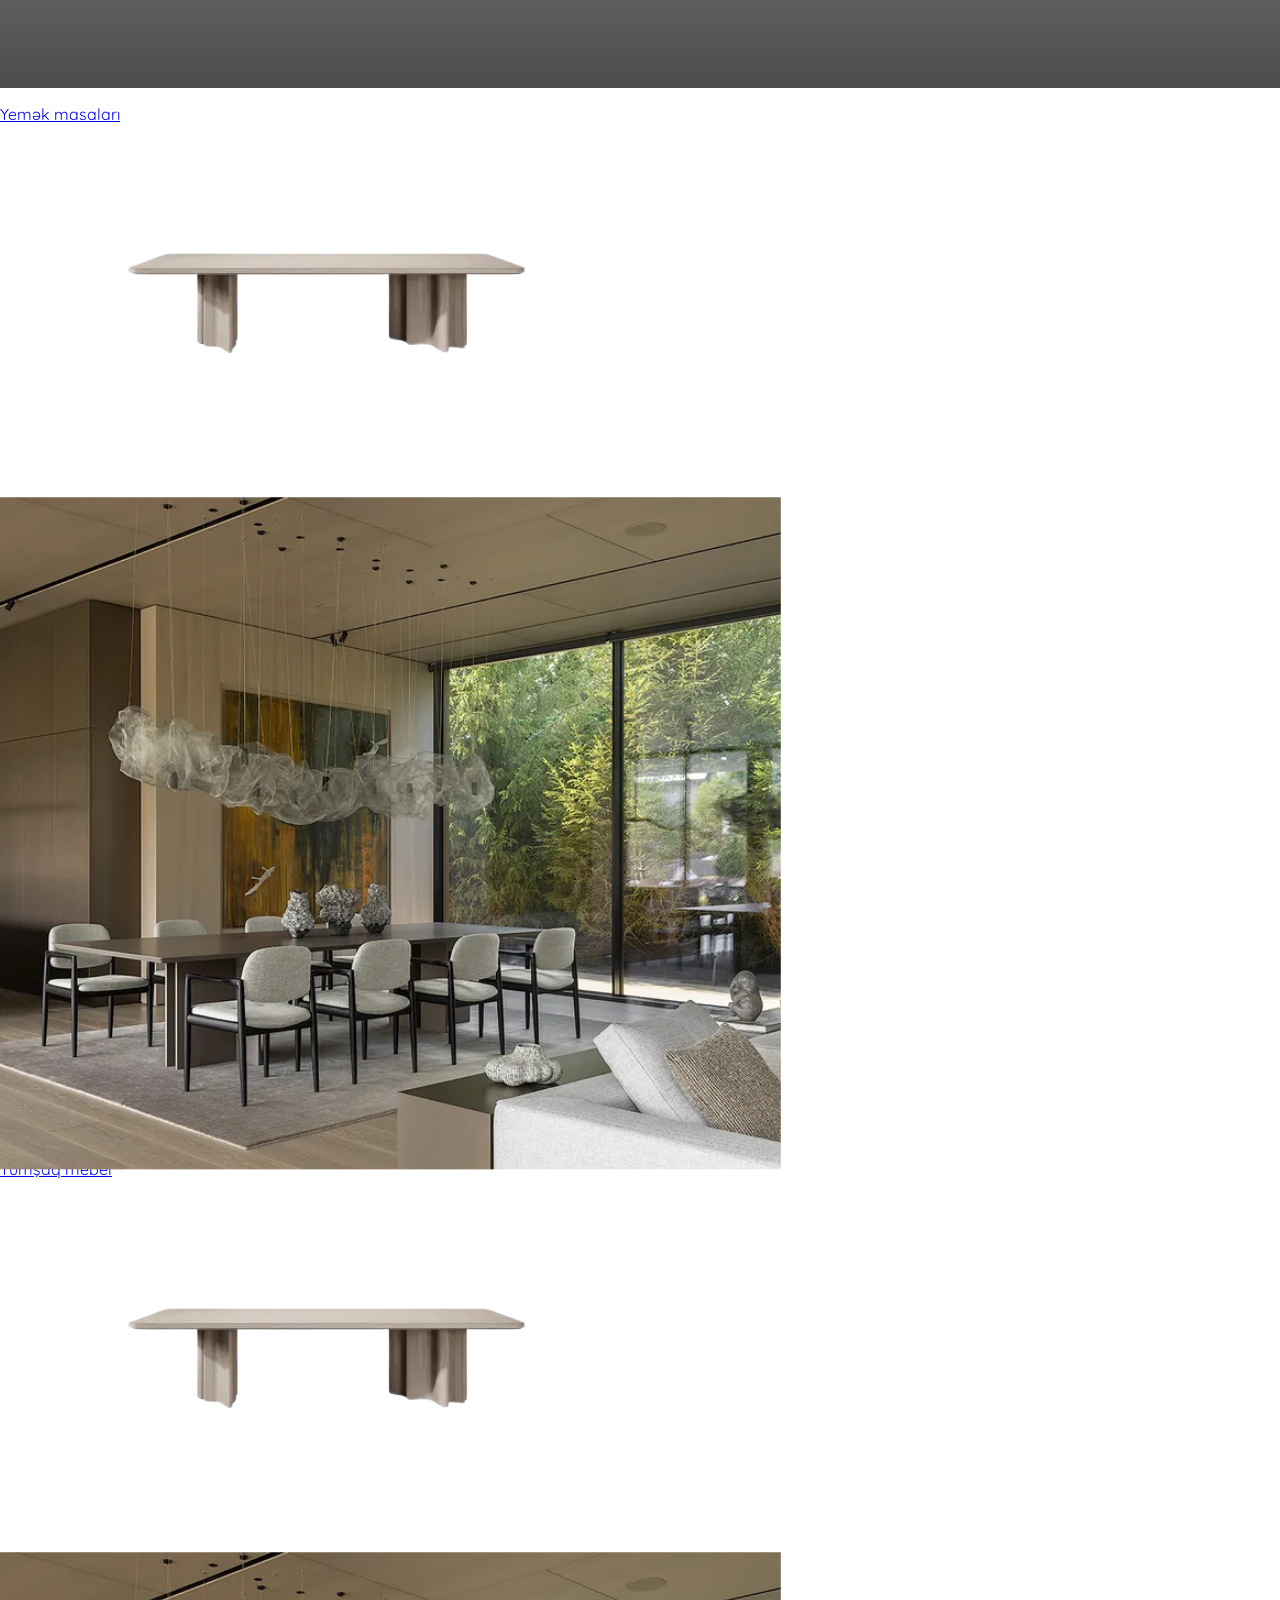
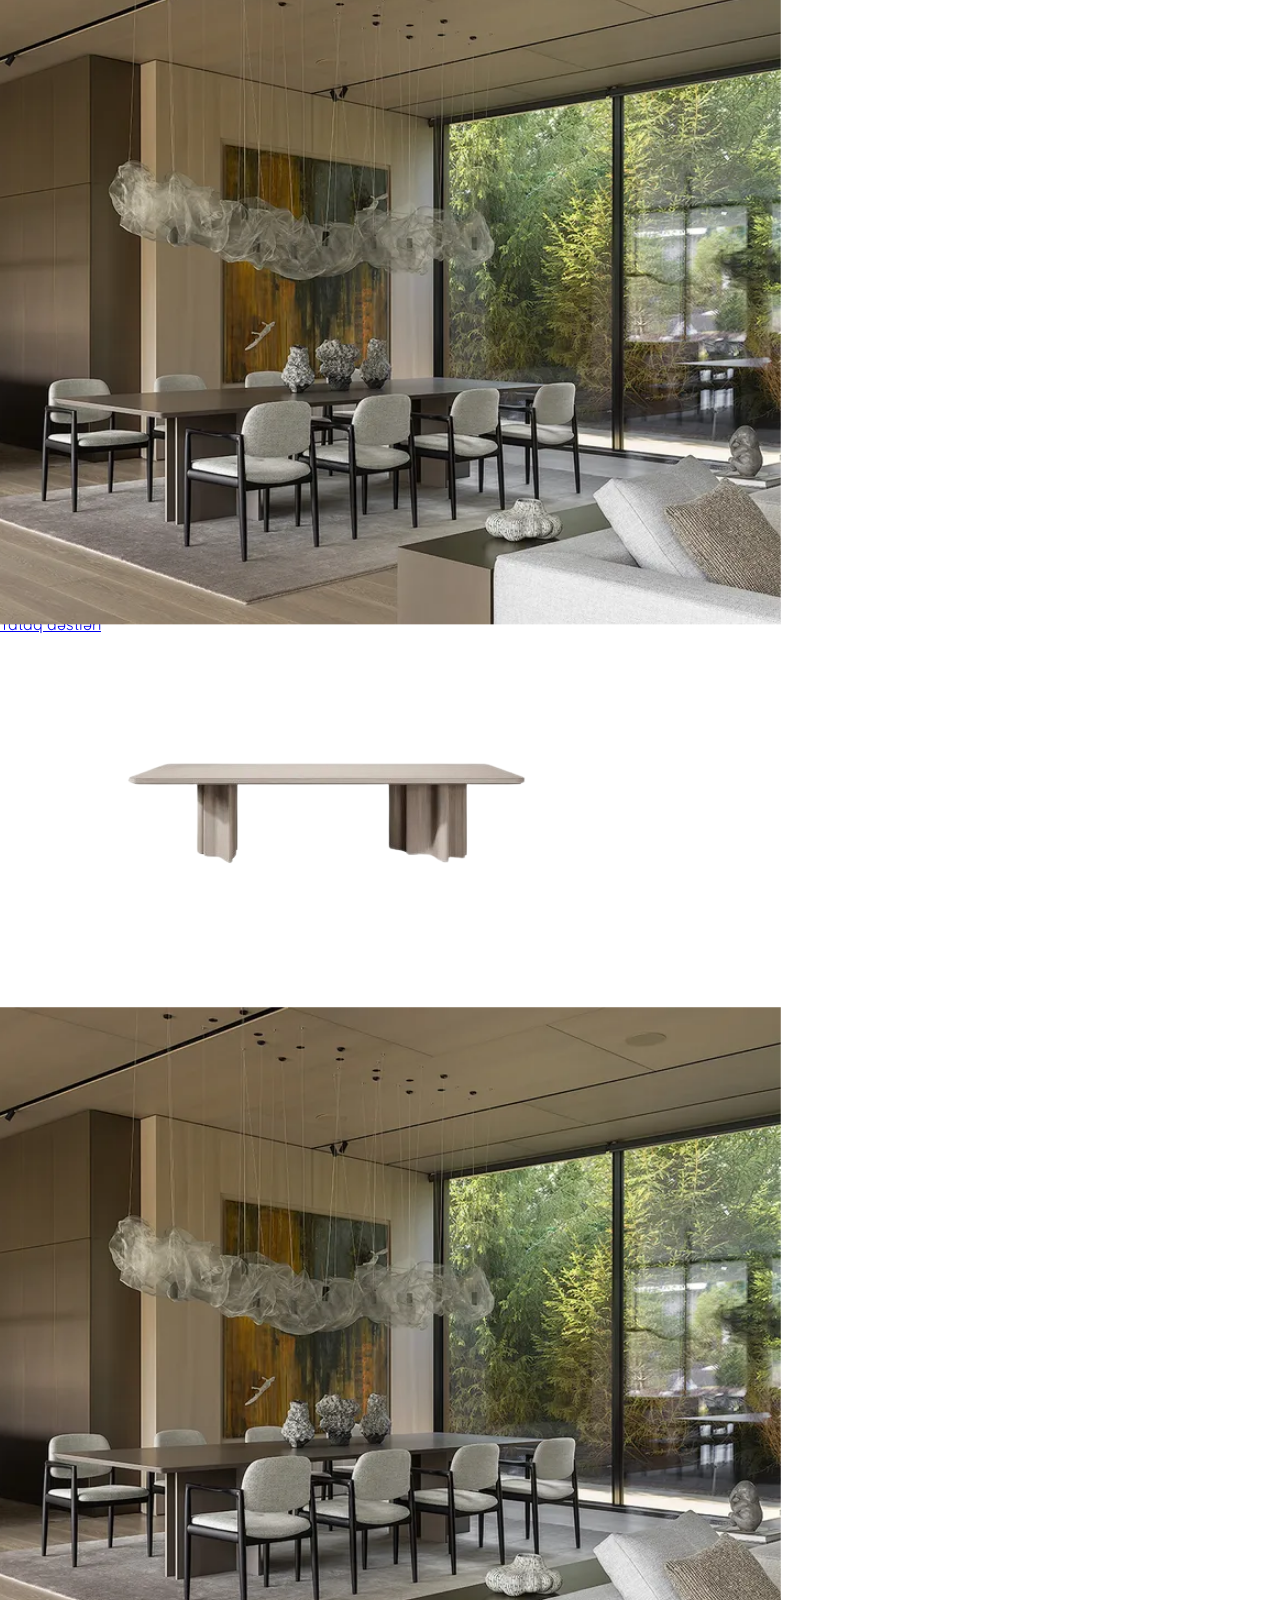
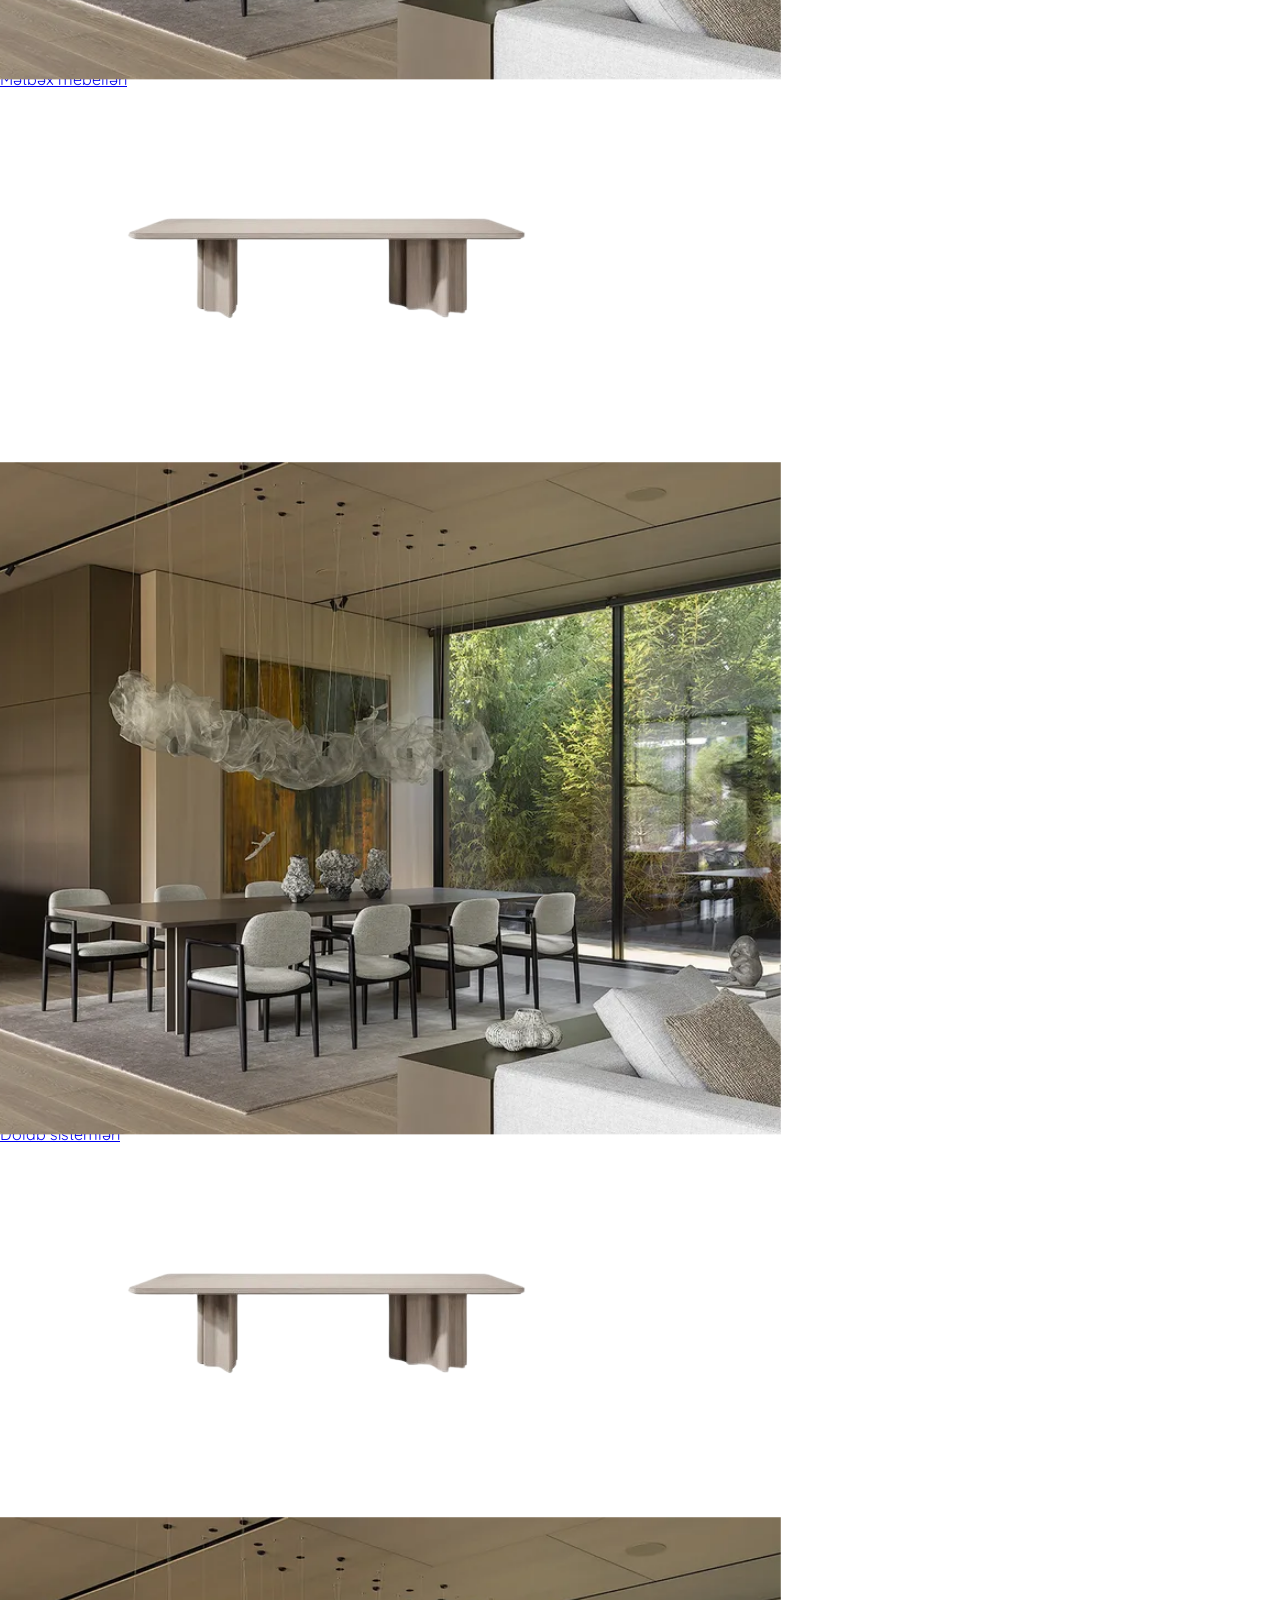
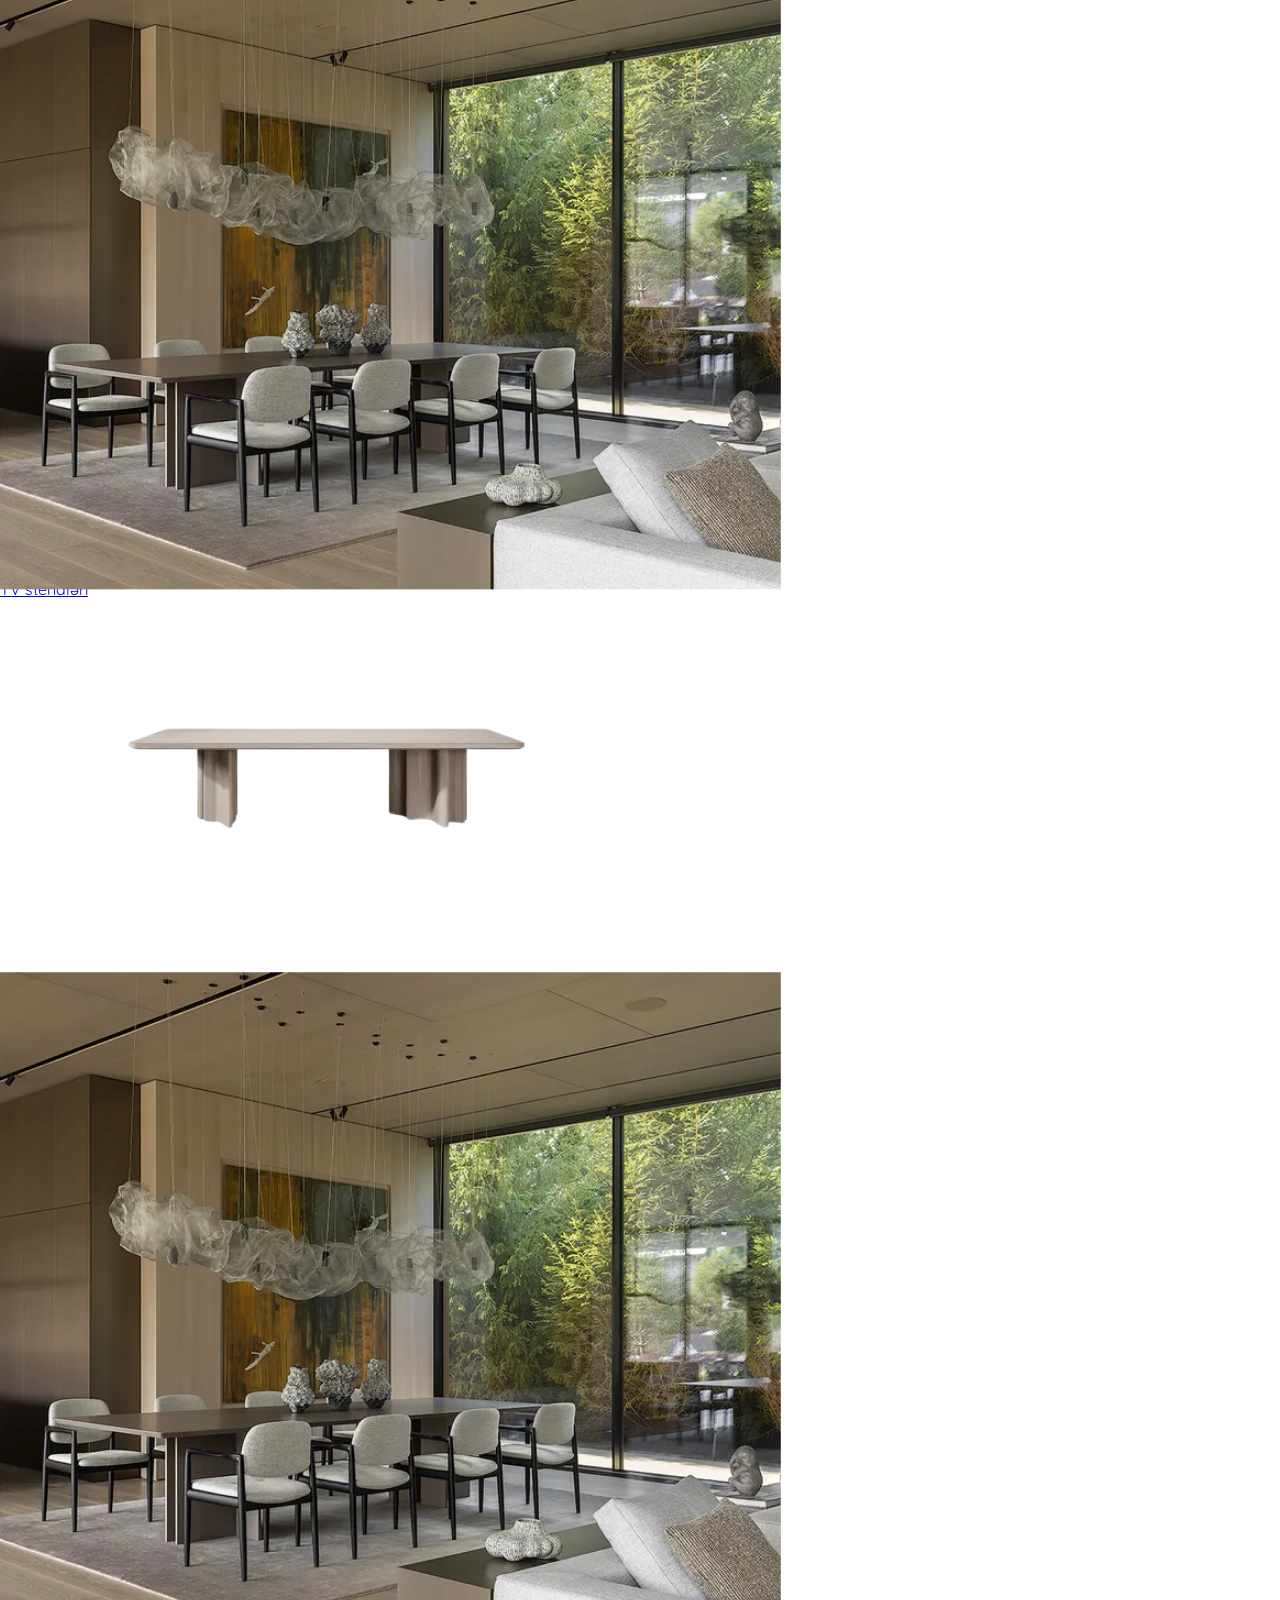
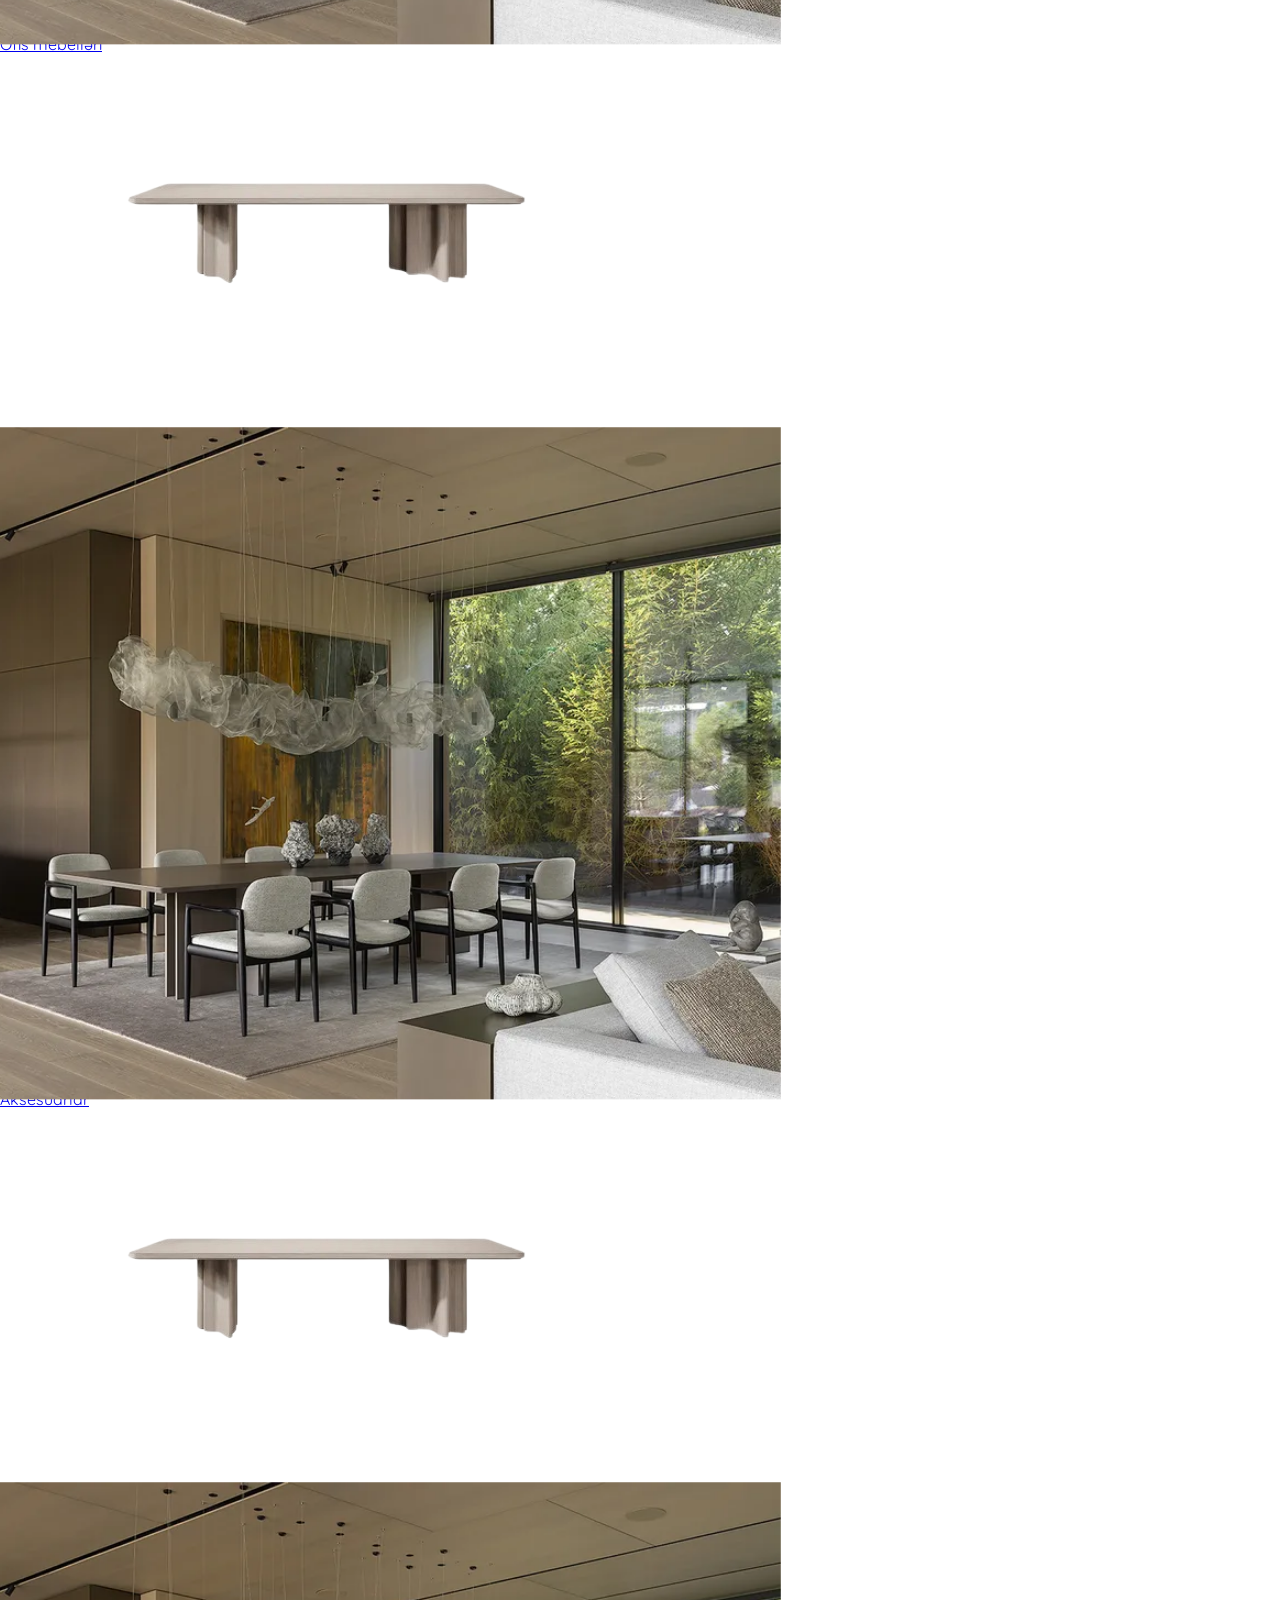
==== commit fc45e7fd: "feat: implement interactive UI components and add new site pages" ====
--- a/index.html
+++ b/index.html
@@ -6,27 +6,15 @@
     <script src="https://cdn.jsdelivr.net/npm/@tailwindcss/browser@4"></script>
     <link rel="preconnect" href="https://fonts.googleapis.com" />
     <link rel="preconnect" href="https://fonts.gstatic.com" crossorigin />
-    <link
-      href="https://fonts.googleapis.com/css2?family=Montserrat:ital,wght@0,100..900;1,100..900&display=swap"
-      rel="stylesheet"
-    />
+    <link href="https://fonts.googleapis.com/css2?family=Montserrat:ital,wght@0,100..900;1,100..900&display=swap" rel="stylesheet" />
     <link rel="stylesheet" href="./assets/css/fonts.css" />
     <link rel="stylesheet" href="./assets/css/style.css" />
     <title>Nurano</title>
   </head>
   <body>
-    <button
-      id="livechat_button"
-      class="fixed cursor-pointer bottom-[60px] left-[30px] w-[60px] h-[60px] flex items-center justify-center rounded-full bg-black z-10"
-    >
+    <button id="livechat_button" class="fixed cursor-pointer bottom-[60px] left-[30px] w-[60px] h-[60px] flex items-center justify-center rounded-full bg-black z-10">
       <div class="relative z-6">
-        <svg
-          xmlns="http://www.w3.org/2000/svg"
-          width="30"
-          height="24"
-          viewBox="0 0 30 24"
-          fill="none"
-        >
+        <svg xmlns="http://www.w3.org/2000/svg" width="30" height="24" viewBox="0 0 30 24" fill="none">
           <path
             fill="#fff"
             d="M20.612 0H9.505C4.565 0 .56 4.433.56 9.895c0 4.368 2.558 8.064 6.105 9.38L10.916 24l3.803-4.206h5.893c4.942 0 8.947-4.43 8.947-9.899C29.559 4.433 25.553 0 20.612 0ZM8.154 11.998c-1.096 0-1.985-.98-1.985-2.195 0-1.211.889-2.196 1.985-2.196s1.985.984 1.985 2.196c0 1.214-.889 2.195-1.985 2.195Zm6.905 0c-1.096 0-1.985-.98-1.985-2.195 0-1.211.888-2.196 1.985-2.196 1.096 0 1.985.984 1.985 2.196 0 1.214-.89 2.195-1.985 2.195Zm6.905 0c-1.097 0-1.986-.98-1.986-2.195 0-1.211.889-2.196 1.986-2.196 1.096 0 1.985.984 1.985 2.196 0 1.214-.89 2.195-1.985 2.195Z"
@@ -39,16 +27,8 @@
       <div class="circlephone"></div>
       <div class="circle-fill"></div>
       <a id="fixed_wp" href="/">
-        <svg
-          viewBox="0 0 1777 1778"
-          fill="none"
-          aria-hidden="true"
-          xmlns="http://www.w3.org/2000/svg"
-        >
-          <path
-            d="M160.925 1610.59L614.342 1452.45L335.612 1163.29L160.925 1610.59Z"
-            fill="#000000"
-          ></path>
+        <svg viewBox="0 0 1777 1778" fill="none" aria-hidden="true" xmlns="http://www.w3.org/2000/svg">
+          <path d="M160.925 1610.59L614.342 1452.45L335.612 1163.29L160.925 1610.59Z" fill="#000000"></path>
           <ellipse cx="951" cy="811" rx="800" ry="794" fill="#000000"></ellipse>
           <path
             d="M908 1.09998C730.8 11 562.1 76.5 427 188C396 213.6 358.7 249.5 333.5 278C221.1 405.2 151.6 561 133.1 727.5C129.3 761.6 128.6 775.9 128.6 818C128.6 862.5 129.7 881.6 134.6 920.5C148.8 1032.6 187.1 1142.1 246.3 1239.6L251.8 1248.7L181 1457.6C142 1572.5 110.2 1666.6 110.3 1666.7C110.4 1666.8 208.3 1635.8 327.8 1597.9L545.1 1528.8L552.8 1532.9C582.1 1548.6 619.1 1566.1 643.5 1575.8C714.8 1604.2 792.4 1623.2 869 1630.9C928.4 1637 995.9 1636.2 1055 1628.9C1268.6 1602.5 1463.5 1493.5 1598.5 1325C1667.6 1238.8 1718.2 1140.2 1747.5 1034.6C1765.9 968.2 1775.3 903.2 1776.7 832.5C1780.6 628 1708.5 433.3 1571.2 277.7C1556 260.4 1518.9 223.3 1502.5 208.9C1474.6 184.4 1445.6 161.8 1417.5 142.8C1279.1 48.8 1116.3 -0.800025 949 0.0999752C934.4 0.199975 916 0.699975 908 1.09998ZM987.1 89C1122.3 95.7 1247.5 136.6 1359.5 210.5C1529 322.4 1645.3 500.6 1677.9 698.5C1684.9 740.8 1687.4 772.5 1687.4 817.5C1687.4 870.4 1683.7 909 1674 958C1638.9 1135.7 1539 1292.6 1391 1402.7C1307.3 1464.9 1207.3 1509.9 1104.5 1531.4C1022.4 1548.6 933.2 1551.5 850 1539.9C750.8 1526 652.4 1490.9 569.4 1439.8C563.3 1436.1 557.6 1433 556.9 1433C556.1 1433 487.2 1454.6 403.7 1481.1C320.3 1507.6 251.8 1529.1 251.6 1528.9C251.3 1528.7 272.4 1465.7 298.4 1389C324.4 1312.3 346.7 1246.3 348 1242.5L350.2 1235.5L338.8 1218.5C248.5 1083.5 207 924.2 219.6 761C235.7 552.1 341.9 361 512.5 233.7C648.3 132.4 818.1 80.6 987.1 89Z"
@@ -63,10 +43,7 @@
     </div>
 
     <div class="text-white">
-      <div
-        id="fixed_right_phone"
-        class="flex items-center gap-4 cursor-pointer rotate-[-90deg] bg-black py-2 px-4 -right-15 bottom-16 fixed z-10"
-      >
+      <div id="fixed_right_phone" class="flex items-center gap-4 cursor-pointer rotate-[-90deg] bg-black py-2 px-4 -right-15 bottom-16 fixed z-10">
         <div class="w-[25px]">
           <svg viewBox="0 0 32 32">
             <path
@@ -78,10 +55,7 @@
         </div>
         <p>Müraciət et</p>
       </div>
-      <div
-        id="right_box"
-        class="transition-all duration-300 ease-in-out bg-black text-white p-4 w-[250px] fixed -right-100 bottom-1 z-10"
-      >
+      <div id="right_box" class="transition-all duration-300 ease-in-out bg-black text-white p-4 w-[250px] fixed -right-100 bottom-1 z-10">
         <div class="flex items-center justify-between">
           <div class="w-[40px]">
             <svg viewBox="0 0 32 32">
@@ -91,9 +65,7 @@
               ></path>
             </svg>
           </div>
-          <div
-            class="w-[25px] h-[25px] flex items-center justify-center cursor-pointer close_right_box"
-          >
+          <div class="w-[25px] h-[25px] flex items-center justify-center cursor-pointer close_right_box">
             <svg
               xmlns="http://www.w3.org/2000/svg"
               version="1.1"
@@ -123,10 +95,7 @@
           <p>Mebel seçimi üzrə məsləhət</p>
           <p>Fərdi ölçü və dizayn</p>
           <p>Çatdırılma və quraşdırma</p>
-          <a
-            href="#"
-            class="flex mt-2 items-center gap-2 bg-white w-fit px-4 rounded-full"
-          >
+          <a href="#" class="flex mt-2 items-center gap-2 bg-white w-fit px-4 rounded-full">
             <svg
               xmlns="http://www.w3.org/2000/svg"
               version="1.1"
@@ -157,65 +126,39 @@
     </div>
 
     <header class="fixed top-0 w-full z-[11]">
-      <div
-        class="w-full h-0 absolute left-0 top-0 z-0 overlay_header transition-all duration-300 ease-in-out"
-      ></div>
+      <div class="w-full h-0 absolute left-0 top-0 z-0 overlay_header transition-all duration-300 ease-in-out"></div>
       <div class="container relative">
-        <nav
-          class="flex items-center text-white gap-12 text-[13px] py-4 font-medium"
-        >
-          <a href="/">
-            <img
-              width="150"
-              src="https://user13390.clients-cdnnow.ru/local/templates/main/image/logo-white.svg"
-              alt=""
-            />
+        <nav class="flex items-center text-white gap-12 text-[13px] py-4 font-medium">
+          <a href="/" class="flex h-[50px] overflow-hidden">
+            <img class="scale-[3.5]" width="150" src="./assets/photos/logo.svg" alt="" />
           </a>
           <div class="flex items-center justify-between w-full">
             <ul class="flex items-center gap-6 uppercase text-[13px]">
               <li>
-                <a
-                  class="duration-300 ease-in-out transition-all hover:opacity-70"
-                  href=""
-                  >Ana səhifə</a
-                >
+                <a class="duration-300 ease-in-out transition-all hover:opacity-70" href="">Ana səhifə</a>
               </li>
               <li>
-                <a
-                  class="duration-300 ease-in-out transition-all hover:opacity-70"
-                  href=""
-                  >Haqqımızda</a
-                >
+                <a class="duration-300 ease-in-out transition-all hover:opacity-70" href="">Haqqımızda</a>
               </li>
               <li>
-                <a
-                  class="duration-300 ease-in-out transition-all hover:opacity-70"
-                  href=""
-                  >Məhsullar</a
-                >
+                <a class="duration-300 ease-in-out transition-all hover:opacity-70" href="">Portfolio</a>
               </li>
               <li>
-                <a
-                  class="duration-300 ease-in-out transition-all hover:opacity-70"
-                  href=""
-                  >Layihələr</a
-                >
+                <a class="duration-300 ease-in-out transition-all hover:opacity-70" href="">Xidmətlər</a>
               </li>
               <li>
-                <a
-                  class="duration-300 ease-in-out transition-all hover:opacity-70"
-                  href=""
-                  >Əlaqə</a
-                >
+                <a class="duration-300 ease-in-out transition-all hover:opacity-70" href="">Daxili üslublar</a>
+              </li>
+              <li>
+                <a class="duration-300 ease-in-out transition-all hover:opacity-70" href="">Komanda</a>
+              </li>
+              <li>
+                <a class="duration-300 ease-in-out transition-all hover:opacity-70" href="">Əlaqə</a>
               </li>
             </ul>
             <div class="flex items-center gap-8">
               <a href="/">+994 (55) 555 55 55</a>
-              <button
-                class="py-2 px-24 border border-[#fff] cursor-pointer uppercase transition-all duration-300 ease-in-out hover:bg-white hover:text-black"
-              >
-                Sifariş ver
-              </button>
+              <button class="py-2 px-24 border border-[#fff] cursor-pointer uppercase transition-all duration-300 ease-in-out hover:bg-white hover:text-black">Sifariş ver</button>
             </div>
           </div>
         </nav>
@@ -226,44 +169,26 @@
       <!-- banner -->
       <section>
         <div class="relative h-[100vh]">
-          <div
-            class="overlay_video w-full h-full absolute top-0 left-0 z-2"
-          ></div>
+          <div class="overlay_video w-full h-full absolute top-0 left-0 z-2"></div>
           <div class="container h-full">
             <div class="absolute w-full h-full top-0 left-0">
-              <video
-                class="w-full h-full object-cover"
-                preload="metadata"
-                autoplay
-                muted
-              >
-                <source
-                  src="./assets/photos/banner_video.mp4"
-                  type="video/mp4"
-                />
+              <video class="w-full h-full object-cover" preload="metadata" autoplay muted>
+                <source src="./assets/photos/banner_video.mp4" type="video/mp4" />
               </video>
             </div>
             <div class="flex items-end h-full justify-between pb-12">
-              <h1 class="text-8xl text-white relative z-2 w-1/2">
-                Evinizə yaraşan mebellər
-              </h1>
+              <h1 class="text-8xl text-white relative z-2 w-1/2">Evinizə yaraşan mebellər</h1>
               <div class="relative z-2 p-4 bg-white w-[330px] mr-12">
                 <div class="flex flex-wrap justify-between">
                   <div class="w-[100px] h-[100px] rounded-full overflow-hidden">
-                    <img
-                      class="w-full h-full object-cover"
-                      src="./assets/photos/banner_woman.webp"
-                      alt=""
-                    />
+                    <img class="w-full h-full object-cover" src="./assets/photos/banner_woman.webp" alt="" />
                   </div>
                   <div class="text-black w-[60%]">
                     <div class="uppercase">
                       <p class="text-[10px]">Dizayner məsləhəti</p>
                       <p class="text-[16px] font-bold">Aylin</p>
                     </div>
-                    <p class="text-[12px] mt-8">
-                      Məkanınıza uyğun mebel seçmək üçün sizə kömək edək.
-                    </p>
+                    <p class="text-[12px] mt-8">Məkanınıza uyğun mebel seçmək üçün sizə kömək edək.</p>
                   </div>
                 </div>
                 <a
@@ -290,9 +215,7 @@
                     >Rahat yaşayış üçün mebel</a
                   >
                   <h2 class="mt-6 ml-[33%] w-[55%] text-[13px]">
-                    Mənzil və evlər üçün zövqlü, funksional mebel həlləri.
-                    Dizayndan istehsala və quraşdırmaya qədər bütün mərhələləri
-                    peşəkar komandamız həyata keçirir.
+                    Mənzil və evlər üçün zövqlü, funksional mebel həlləri. Dizayndan istehsala və quraşdırmaya qədər bütün mərhələləri peşəkar komandamız həyata keçirir.
                   </h2>
                 </div>
                 <div>
@@ -302,8 +225,7 @@
                     >Fərdi mebel istehsalı</a
                   >
                   <h2 class="mt-6 ml-[33%] w-[55%] text-[13px]">
-                    Ölçülərinizə, üslubunuza və gündəlik ehtiyaclarınıza uyğun
-                    mətbəx, yataq, qonaq və iş otağı mebelləri hazırlayırıq.
+                    Ölçülərinizə, üslubunuza və gündəlik ehtiyaclarınıza uyğun mətbəx, yataq, qonaq və iş otağı mebelləri hazırlayırıq.
                   </h2>
                 </div>
                 <div class="flex flex-wrap gap-4">
@@ -319,10 +241,7 @@
                       <p class="text-[10px] font-medium">NURANO — TƏSİSÇİ</p>
                       <p class="uppercase font-bold">NURLAN ƏLİYEV</p>
                     </div>
-                    <p class="text-[13px] font-medium">
-                      “Biz sadəcə mebel hazırlamırıq; insanın zövqünü, rahatlığını
-                      və həyat tərzini məkanın bir hissəsinə çeviririk.”
-                    </p>
+                    <p class="text-[13px] font-medium">“Biz sadəcə mebel hazırlamırıq; insanın zövqünü, rahatlığını və həyat tərzini məkanın bir hissəsinə çeviririk.”</p>
                   </div>
                 </div>
               </div>
@@ -341,103 +260,74 @@
       <!-- xidmetler -->
       <section>
         <div class="bg-[#111] py-6 mt-32">
-            <div id="service_banner" class="h-[800px] relative">
-              <div class="flex items-center justify-between flex-wrap relative z-8 p-12 text-white">
-                <div>
-                  <p class="text-2xl font-bold">12 il</p>
-                  <p class="mt-3 text-[15px]">Mebel istehsalı təcrübəsi</p>
-                </div>
-                <div>
-                  <p class="text-2xl font-bold">500+</p>
-                  <p class="mt-3 text-[15px]">Tamamlanmış sifariş</p>
-                </div>
-                <div>
-                  <p class="text-2xl font-bold">5 il</p>
-                  <p class="mt-3 text-[15px]">Məhsullara zəmanət</p>
-                </div>
-                <div>
-                  <p class="text-2xl font-bold">100%</p>
-                  <p class="mt-3 text-[15px]">Fərdi yanaşma</p>
-                </div>
-              </div>
-              <div
-                class="absolute left-1/2 top-1/2 translate-x-[-50%] translate-y-[-50%] text-6xl text-white font-bold z-8"
-              >
-                dizayn / istehsal
-              </div>
-              <video
-                class="grayscale-[1] absolute left-0 top-0 w-full h-full object-cover"
-                autoplay
-                muted
-                playsinline
-                preload="metadata"
-              >
-                <source
-                  src="./assets/photos/service_banner.mp4"
-                  type="video/mp4"
-                />
+          <div id="service_banner" class="h-[800px] relative">
+            <div class="flex items-center justify-between flex-wrap relative z-8 p-12 text-white">
+              <div>
+                <p class="text-2xl font-bold">12 il</p>
+                <p class="mt-3 text-[15px]">Mebel istehsalı təcrübəsi</p>
+              </div>
+              <div>
+                <p class="text-2xl font-bold">500+</p>
+                <p class="mt-3 text-[15px]">Tamamlanmış sifariş</p>
+              </div>
+              <div>
+                <p class="text-2xl font-bold">5 il</p>
+                <p class="mt-3 text-[15px]">Məhsullara zəmanət</p>
+              </div>
+              <div>
+                <p class="text-2xl font-bold">100%</p>
+                <p class="mt-3 text-[15px]">Fərdi yanaşma</p>
+              </div>
+            </div>
+            <div class="absolute left-1/2 top-1/2 translate-x-[-50%] translate-y-[-50%] text-6xl text-white font-bold z-8">dizayn / istehsal</div>
+            <video class="grayscale-[1] absolute left-0 top-0 w-full h-full object-cover" autoplay muted playsinline preload="metadata">
+              <source src="./assets/photos/service_banner.mp4" type="video/mp4" />
+            </video>
+          </div>
+          <div class="flex flex-wrap justify-between mt-2">
+            <a href="" class="w-[33%] relative h-[350px] service_card">
+              <video autoplay muted playsinline preload="metadata" class="w-full h-full object-cover absolute left-0 top-0 z-0">
+                <source src="./assets/photos/video_ss.mp4" type="video/mp4" />
               </video>
-            </div>
-            <div class="flex flex-wrap justify-between mt-2">
-              <a href="" class="w-[33%] relative h-[350px] service_card">
-                <video autoplay muted playsinline preload="metadata" class="w-full h-full object-cover absolute left-0 top-0 z-0">
-                  <source src="./assets/photos/video_ss.mp4" type="video/mp4">
-                </video>
-                <div
-                  class="flex flex-col justify-between h-full p-6 relative z-2 text-white"
+              <div class="flex flex-col justify-between h-full p-6 relative z-2 text-white">
+                <p class="text-2xl font-medium">Mətbəx mebelləri</p>
+                <button
+                  class="duration-300 ease-in-out transition-all cursor-pointer bg-white/20 text-[13px] hover:bg-[#0071e3] py-3 px-8 backdrop-blur-[20px] rounded-[100px] inline-block w-fit"
                 >
-                  <p class="text-2xl font-medium">Mətbəx mebelləri</p>
-                  <button
-                    class="duration-300 ease-in-out transition-all cursor-pointer bg-white/20 text-[13px] hover:bg-[#0071e3] py-3 px-8 backdrop-blur-[20px] rounded-[100px] inline-block w-fit"
-                  >
-                    <span>Layihələrə bax</span>
-                  </button>
-                </div>
-              </a>
-              <a href="" class="w-[33%] relative h-[350px] service_card">
-                <img
-                  class="w-full h-full object-cover absolute left-0 top-0 z-0"
-                  src="./assets/photos/banner"
-                  alt=""
-                />
-                <div
-                  class="flex flex-col justify-between h-full p-6 relative z-2 text-white"
+                  <span>Layihələrə bax</span>
+                </button>
+              </div>
+            </a>
+            <a href="" class="w-[33%] relative h-[350px] service_card">
+              <img class="w-full h-full object-cover absolute left-0 top-0 z-0" src="./assets/photos/banner" alt="" />
+              <div class="flex flex-col justify-between h-full p-6 relative z-2 text-white">
+                <p class="text-2xl font-medium">Yataq otağı mebelləri</p>
+                <button
+                  class="duration-300 ease-in-out transition-all cursor-pointer bg-white/20 text-[13px] hover:bg-[#0071e3] py-3 px-8 backdrop-blur-[20px] rounded-[100px] inline-block w-fit"
                 >
-                  <p class="text-2xl font-medium">Yataq otağı mebelləri</p>
-                  <button
-                    class="duration-300 ease-in-out transition-all cursor-pointer bg-white/20 text-[13px] hover:bg-[#0071e3] py-3 px-8 backdrop-blur-[20px] rounded-[100px] inline-block w-fit"
-                  >
-                    <span>Layihələrə bax</span>
-                  </button>
-                </div>
-              </a>
-              <a href="" class="w-[33%] relative h-[350px] service_card">
-                <img
-                  class="w-full h-full object-cover absolute left-0 top-0 z-0"
-                  src="./assets/photos/banner"
-                  alt=""
-                />
-                <div
-                  class="flex flex-col justify-between h-full p-6 relative z-2 text-white"
+                  <span>Layihələrə bax</span>
+                </button>
+              </div>
+            </a>
+            <a href="" class="w-[33%] relative h-[350px] service_card">
+              <img class="w-full h-full object-cover absolute left-0 top-0 z-0" src="./assets/photos/banner" alt="" />
+              <div class="flex flex-col justify-between h-full p-6 relative z-2 text-white">
+                <p class="text-2xl font-medium">Qonaq otağı mebelləri</p>
+                <button
+                  class="duration-300 ease-in-out transition-all cursor-pointer bg-white/20 text-[13px] hover:bg-[#0071e3] py-3 px-8 backdrop-blur-[20px] rounded-[100px] inline-block w-fit"
                 >
-                  <p class="text-2xl font-medium">Qonaq otağı mebelləri</p>
-                  <button
-                    class="duration-300 ease-in-out transition-all cursor-pointer bg-white/20 text-[13px] hover:bg-[#0071e3] py-3 px-8 backdrop-blur-[20px] rounded-[100px] inline-block w-fit"
-                  >
-                    <span>Layihələrə bax</span>
-                  </button>
-                </div>
-              </a>
-            </div>
+                  <span>Layihələrə bax</span>
+                </button>
+              </div>
+            </a>
+          </div>
         </div>
       </section>
 
       <!-- mehsullar -->
       <section>
         <div id="products_section">
-          <div
-            class="text-white text-center flex flex-col h-full items-center justify-end z-2 relative pb-12"
-          >
+          <div class="text-white text-center flex flex-col h-full items-center justify-end z-2 relative pb-12">
             <p class="text-6xl uppercase">Nurano kolleksiyası</p>
             <p class="text-xl mt-6">
               Estetika və funksionallığın harmoniyası. <br />
@@ -449,171 +339,75 @@
         <div id="products_wrapper">
           <div class="grid grid-cols-4 gap-2">
             <a href="#" class="product_card relative h-[300px] overflow-hidden">
-              <p
-                class="text-md font-bold uppercase absolute left-1/2 bottom-[40px] translate-x-[-50%] z-10"
-              >
-                Yemək masaları
-              </p>
-              <div class="absolute front_img bg-[#F8F4F0] w-full h-full">
-                <img
-                  class="w-full h-full object-contain"
-                  src="./assets/photos/front_img.png"
-                  alt=""
-                />
-              </div>
-              <div class="absolute back_img opacity-0 w-full h-full">
-                <img
-                  class="w-full h-full object-cover"
-                  src="./assets/photos/back_img.webp"
-                  alt=""
-                />
-              </div>
-            </a>
-            <a href="#" class="product_card relative h-[300px] overflow-hidden">
-              <p
-                class="text-md font-bold uppercase absolute left-1/2 bottom-[40px] translate-x-[-50%] z-10"
-              >
-                Yumşaq mebel
-              </p>
-              <div class="absolute front_img bg-[#F8F4F0] w-full h-full">
-                <img
-                  class="w-full h-full object-contain"
-                  src="./assets/photos/front_img.png"
-                  alt=""
-                />
-              </div>
-              <div class="absolute back_img opacity-0 w-full h-full">
-                <img
-                  class="w-full h-full object-cover"
-                  src="./assets/photos/back_img.webp"
-                  alt=""
-                />
-              </div>
-            </a>
-            <a href="#" class="product_card relative h-[300px] overflow-hidden">
-              <p
-                class="text-md font-bold uppercase absolute left-1/2 bottom-[40px] translate-x-[-50%] z-10"
-              >
-                Yataq dəstləri
-              </p>
-              <div class="absolute front_img bg-[#F8F4F0] w-full h-full">
-                <img
-                  class="w-full h-full object-contain"
-                  src="./assets/photos/front_img.png"
-                  alt=""
-                />
-              </div>
-              <div class="absolute back_img opacity-0 w-full h-full">
-                <img
-                  class="w-full h-full object-cover"
-                  src="./assets/photos/back_img.webp"
-                  alt=""
-                />
-              </div>
-            </a>
-            <a href="#" class="product_card relative h-[300px] overflow-hidden">
-              <p
-                class="text-md font-bold uppercase absolute left-1/2 bottom-[40px] translate-x-[-50%] z-10"
-              >
-                Mətbəx mebelləri
-              </p>
-              <div class="absolute front_img bg-[#F8F4F0] w-full h-full">
-                <img
-                  class="w-full h-full object-contain"
-                  src="./assets/photos/front_img.png"
-                  alt=""
-                />
-              </div>
-              <div class="absolute back_img opacity-0 w-full h-full">
-                <img
-                  class="w-full h-full object-cover"
-                  src="./assets/photos/back_img.webp"
-                  alt=""
-                />
-              </div>
-            </a>
-            <a href="#" class="product_card relative h-[300px] overflow-hidden">
-              <p
-                class="text-md font-bold uppercase absolute left-1/2 bottom-[40px] translate-x-[-50%] z-10"
-              >
-                Dolab sistemləri
-              </p>
-              <div class="absolute front_img bg-[#F8F4F0] w-full h-full">
-                <img
-                  class="w-full h-full object-contain"
-                  src="./assets/photos/front_img.png"
-                  alt=""
-                />
-              </div>
-              <div class="absolute back_img opacity-0 w-full h-full">
-                <img
-                  class="w-full h-full object-cover"
-                  src="./assets/photos/back_img.webp"
-                  alt=""
-                />
-              </div>
-            </a>
-            <a href="#" class="product_card relative h-[300px] overflow-hidden">
-              <p
-                class="text-md font-bold uppercase absolute left-1/2 bottom-[40px] translate-x-[-50%] z-10"
-              >
-                TV stendləri
-              </p>
-              <div class="absolute front_img bg-[#F8F4F0] w-full h-full">
-                <img
-                  class="w-full h-full object-contain"
-                  src="./assets/photos/front_img.png"
-                  alt=""
-                />
-              </div>
-              <div class="absolute back_img opacity-0 w-full h-full">
-                <img
-                  class="w-full h-full object-cover"
-                  src="./assets/photos/back_img.webp"
-                  alt=""
-                />
-              </div>
-            </a>
-            <a href="#" class="product_card relative h-[300px] overflow-hidden">
-              <p
-                class="text-md font-bold uppercase absolute left-1/2 bottom-[40px] translate-x-[-50%] z-10"
-              >
-                Ofis mebelləri
-              </p>
-              <div class="absolute front_img bg-[#F8F4F0] w-full h-full">
-                <img
-                  class="w-full h-full object-contain"
-                  src="./assets/photos/front_img.png"
-                  alt=""
-                />
-              </div>
-              <div class="absolute back_img opacity-0 w-full h-full">
-                <img
-                  class="w-full h-full object-cover"
-                  src="./assets/photos/back_img.webp"
-                  alt=""
-                />
-              </div>
-            </a>
-            <a href="#" class="product_card relative h-[300px] overflow-hidden">
-              <p
-                class="text-md font-bold uppercase absolute left-1/2 bottom-[40px] translate-x-[-50%] z-10"
-              >
-                Aksesuarlar
-              </p>
-              <div class="absolute front_img bg-[#F8F4F0] w-full h-full">
-                <img
-                  class="w-full h-full object-contain"
-                  src="./assets/photos/front_img.png"
-                  alt=""
-                />
-              </div>
-              <div class="absolute back_img opacity-0 w-full h-full">
-                <img
-                  class="w-full h-full object-cover"
-                  src="./assets/photos/back_img.webp"
-                  alt=""
-                />
+              <p class="text-md font-bold uppercase absolute left-1/2 bottom-[40px] translate-x-[-50%] z-10">Yemək masaları</p>
+              <div class="absolute front_img bg-[#F8F4F0] w-full h-full">
+                <img class="w-full h-full object-contain" src="./assets/photos/front_img.png" alt="" />
+              </div>
+              <div class="absolute back_img opacity-0 w-full h-full">
+                <img class="w-full h-full object-cover" src="./assets/photos/back_img.webp" alt="" />
+              </div>
+            </a>
+            <a href="#" class="product_card relative h-[300px] overflow-hidden">
+              <p class="text-md font-bold uppercase absolute left-1/2 bottom-[40px] translate-x-[-50%] z-10">Yumşaq mebel</p>
+              <div class="absolute front_img bg-[#F8F4F0] w-full h-full">
+                <img class="w-full h-full object-contain" src="./assets/photos/front_img.png" alt="" />
+              </div>
+              <div class="absolute back_img opacity-0 w-full h-full">
+                <img class="w-full h-full object-cover" src="./assets/photos/back_img.webp" alt="" />
+              </div>
+            </a>
+            <a href="#" class="product_card relative h-[300px] overflow-hidden">
+              <p class="text-md font-bold uppercase absolute left-1/2 bottom-[40px] translate-x-[-50%] z-10">Yataq dəstləri</p>
+              <div class="absolute front_img bg-[#F8F4F0] w-full h-full">
+                <img class="w-full h-full object-contain" src="./assets/photos/front_img.png" alt="" />
+              </div>
+              <div class="absolute back_img opacity-0 w-full h-full">
+                <img class="w-full h-full object-cover" src="./assets/photos/back_img.webp" alt="" />
+              </div>
+            </a>
+            <a href="#" class="product_card relative h-[300px] overflow-hidden">
+              <p class="text-md font-bold uppercase absolute left-1/2 bottom-[40px] translate-x-[-50%] z-10">Mətbəx mebelləri</p>
+              <div class="absolute front_img bg-[#F8F4F0] w-full h-full">
+                <img class="w-full h-full object-contain" src="./assets/photos/front_img.png" alt="" />
+              </div>
+              <div class="absolute back_img opacity-0 w-full h-full">
+                <img class="w-full h-full object-cover" src="./assets/photos/back_img.webp" alt="" />
+              </div>
+            </a>
+            <a href="#" class="product_card relative h-[300px] overflow-hidden">
+              <p class="text-md font-bold uppercase absolute left-1/2 bottom-[40px] translate-x-[-50%] z-10">Dolab sistemləri</p>
+              <div class="absolute front_img bg-[#F8F4F0] w-full h-full">
+                <img class="w-full h-full object-contain" src="./assets/photos/front_img.png" alt="" />
+              </div>
+              <div class="absolute back_img opacity-0 w-full h-full">
+                <img class="w-full h-full object-cover" src="./assets/photos/back_img.webp" alt="" />
+              </div>
+            </a>
+            <a href="#" class="product_card relative h-[300px] overflow-hidden">
+              <p class="text-md font-bold uppercase absolute left-1/2 bottom-[40px] translate-x-[-50%] z-10">TV stendləri</p>
+              <div class="absolute front_img bg-[#F8F4F0] w-full h-full">
+                <img class="w-full h-full object-contain" src="./assets/photos/front_img.png" alt="" />
+              </div>
+              <div class="absolute back_img opacity-0 w-full h-full">
+                <img class="w-full h-full object-cover" src="./assets/photos/back_img.webp" alt="" />
+              </div>
+            </a>
+            <a href="#" class="product_card relative h-[300px] overflow-hidden">
+              <p class="text-md font-bold uppercase absolute left-1/2 bottom-[40px] translate-x-[-50%] z-10">Ofis mebelləri</p>
+              <div class="absolute front_img bg-[#F8F4F0] w-full h-full">
+                <img class="w-full h-full object-contain" src="./assets/photos/front_img.png" alt="" />
+              </div>
+              <div class="absolute back_img opacity-0 w-full h-full">
+                <img class="w-full h-full object-cover" src="./assets/photos/back_img.webp" alt="" />
+              </div>
+            </a>
+            <a href="#" class="product_card relative h-[300px] overflow-hidden">
+              <p class="text-md font-bold uppercase absolute left-1/2 bottom-[40px] translate-x-[-50%] z-10">Aksesuarlar</p>
+              <div class="absolute front_img bg-[#F8F4F0] w-full h-full">
+                <img class="w-full h-full object-contain" src="./assets/photos/front_img.png" alt="" />
+              </div>
+              <div class="absolute back_img opacity-0 w-full h-full">
+                <img class="w-full h-full object-cover" src="./assets/photos/back_img.webp" alt="" />
               </div>
             </a>
           </div>
@@ -653,76 +447,40 @@
           <h2 class="text-6xl font-medium">Tərəfdaşlarımız</h2>
           <div class="flex flex-wrap gap-5 mt-6">
             <div class="w-[15%] h-[150px] bg-white">
-              <img
-                src="https://user13390.clients-cdnnow.ru/upload/iblock/458/gpjtnybljfl71eggy4kyv8yya558p9dr.webp"
-                alt=""
-              />
-            </div>
-            <div class="w-[15%] h-[150px] bg-white">
-              <img
-                src="https://user13390.clients-cdnnow.ru/upload/iblock/654/9jk0519buh7v5daqkgjwvh8axrfukryz.webp"
-                alt=""
-              />
-            </div>
-            <div class="w-[15%] h-[150px] bg-white">
-              <img
-                src="https://user13390.clients-cdnnow.ru/upload/iblock/02f/busl0dxem1yht430jit0nn0wgj4juv2d.webp"
-                alt=""
-              />
-            </div>
-            <div class="w-[15%] h-[150px] bg-white">
-              <img
-                src="https://user13390.clients-cdnnow.ru/upload/iblock/7c2/ou82stivwpv0vy9fc81e5creb979pi83.webp"
-                alt=""
-              />
-            </div>
-            <div class="w-[15%] h-[150px] bg-white">
-              <img
-                src="https://user13390.clients-cdnnow.ru/upload/iblock/932/bc80iteqfes4dlj1f3ecuqd3amshtikc.webp"
-                alt=""
-              />
-            </div>
-            <div class="w-[15%] h-[150px] bg-white">
-              <img
-                src="https://user13390.clients-cdnnow.ru/upload/iblock/e89/gp5cv2gmcb1e215yh2ewg2kzkh90q8x5.webp"
-                alt=""
-              />
-            </div>
-            <div class="w-[15%] h-[150px] bg-white">
-              <img
-                src="https://user13390.clients-cdnnow.ru/upload/iblock/458/gpjtnybljfl71eggy4kyv8yya558p9dr.webp"
-                alt=""
-              />
-            </div>
-            <div class="w-[15%] h-[150px] bg-white">
-              <img
-                src="https://user13390.clients-cdnnow.ru/upload/iblock/654/9jk0519buh7v5daqkgjwvh8axrfukryz.webp"
-                alt=""
-              />
-            </div>
-            <div class="w-[15%] h-[150px] bg-white">
-              <img
-                src="https://user13390.clients-cdnnow.ru/upload/iblock/02f/busl0dxem1yht430jit0nn0wgj4juv2d.webp"
-                alt=""
-              />
-            </div>
-            <div class="w-[15%] h-[150px] bg-white">
-              <img
-                src="https://user13390.clients-cdnnow.ru/upload/iblock/7c2/ou82stivwpv0vy9fc81e5creb979pi83.webp"
-                alt=""
-              />
-            </div>
-            <div class="w-[15%] h-[150px] bg-white">
-              <img
-                src="https://user13390.clients-cdnnow.ru/upload/iblock/932/bc80iteqfes4dlj1f3ecuqd3amshtikc.webp"
-                alt=""
-              />
-            </div>
-            <div class="w-[15%] h-[150px] bg-white">
-              <img
-                src="https://user13390.clients-cdnnow.ru/upload/iblock/e89/gp5cv2gmcb1e215yh2ewg2kzkh90q8x5.webp"
-                alt=""
-              />
+              <img src="https://user13390.clients-cdnnow.ru/upload/iblock/458/gpjtnybljfl71eggy4kyv8yya558p9dr.webp" alt="" />
+            </div>
+            <div class="w-[15%] h-[150px] bg-white">
+              <img src="https://user13390.clients-cdnnow.ru/upload/iblock/654/9jk0519buh7v5daqkgjwvh8axrfukryz.webp" alt="" />
+            </div>
+            <div class="w-[15%] h-[150px] bg-white">
+              <img src="https://user13390.clients-cdnnow.ru/upload/iblock/02f/busl0dxem1yht430jit0nn0wgj4juv2d.webp" alt="" />
+            </div>
+            <div class="w-[15%] h-[150px] bg-white">
+              <img src="https://user13390.clients-cdnnow.ru/upload/iblock/7c2/ou82stivwpv0vy9fc81e5creb979pi83.webp" alt="" />
+            </div>
+            <div class="w-[15%] h-[150px] bg-white">
+              <img src="https://user13390.clients-cdnnow.ru/upload/iblock/932/bc80iteqfes4dlj1f3ecuqd3amshtikc.webp" alt="" />
+            </div>
+            <div class="w-[15%] h-[150px] bg-white">
+              <img src="https://user13390.clients-cdnnow.ru/upload/iblock/e89/gp5cv2gmcb1e215yh2ewg2kzkh90q8x5.webp" alt="" />
+            </div>
+            <div class="w-[15%] h-[150px] bg-white">
+              <img src="https://user13390.clients-cdnnow.ru/upload/iblock/458/gpjtnybljfl71eggy4kyv8yya558p9dr.webp" alt="" />
+            </div>
+            <div class="w-[15%] h-[150px] bg-white">
+              <img src="https://user13390.clients-cdnnow.ru/upload/iblock/654/9jk0519buh7v5daqkgjwvh8axrfukryz.webp" alt="" />
+            </div>
+            <div class="w-[15%] h-[150px] bg-white">
+              <img src="https://user13390.clients-cdnnow.ru/upload/iblock/02f/busl0dxem1yht430jit0nn0wgj4juv2d.webp" alt="" />
+            </div>
+            <div class="w-[15%] h-[150px] bg-white">
+              <img src="https://user13390.clients-cdnnow.ru/upload/iblock/7c2/ou82stivwpv0vy9fc81e5creb979pi83.webp" alt="" />
+            </div>
+            <div class="w-[15%] h-[150px] bg-white">
+              <img src="https://user13390.clients-cdnnow.ru/upload/iblock/932/bc80iteqfes4dlj1f3ecuqd3amshtikc.webp" alt="" />
+            </div>
+            <div class="w-[15%] h-[150px] bg-white">
+              <img src="https://user13390.clients-cdnnow.ru/upload/iblock/e89/gp5cv2gmcb1e215yh2ewg2kzkh90q8x5.webp" alt="" />
             </div>
           </div>
         </div>
@@ -741,12 +499,8 @@
                     src="https://optim.tildacdn.com/tild3536-6632-4738-b665-643330393665/-/cover/432x324/center/center/-/format/webp/-_03_09_24__View0100.jpg"
                     alt=""
                   />
-                  <p class="mt-3 text-gray-500 text-[12px] uppercase">
-                    15 iyun 2026
-                  </p>
-                  <p class="text-xl mt-2 font-bold text-white">
-                    Mətbəx mebeli seçərkən diqqət edilməli 5 vacib məqam
-                  </p>
+                  <p class="mt-3 text-gray-500 text-[12px] uppercase">15 iyun 2026</p>
+                  <p class="text-xl mt-2 font-bold text-white">Mətbəx mebeli seçərkən diqqət edilməli 5 vacib məqam</p>
                 </a>
               </article>
               <article class="w-[31%]">
@@ -756,12 +510,8 @@
                     src="https://optim.tildacdn.com/tild3536-6632-4738-b665-643330393665/-/cover/432x324/center/center/-/format/webp/-_03_09_24__View0100.jpg"
                     alt=""
                   />
-                  <p class="mt-3 text-gray-500 text-[12px] uppercase">
-                    10 iyun 2026
-                  </p>
-                  <p class="text-xl mt-2 font-bold text-white">
-                    Kiçik məkanlar üçün funksional mebel həlləri
-                  </p>
+                  <p class="mt-3 text-gray-500 text-[12px] uppercase">10 iyun 2026</p>
+                  <p class="text-xl mt-2 font-bold text-white">Kiçik məkanlar üçün funksional mebel həlləri</p>
                 </a>
               </article>
               <article class="w-[31%]">
@@ -771,12 +521,8 @@
                     src="https://optim.tildacdn.com/tild3536-6632-4738-b665-643330393665/-/cover/432x324/center/center/-/format/webp/-_03_09_24__View0100.jpg"
                     alt=""
                   />
-                  <p class="mt-3 text-gray-500 text-[12px] uppercase">
-                    4 iyun 2026
-                  </p>
-                  <p class="text-xl mt-2 font-bold text-white">
-                    Mebel materialları: MDF, DSP və təbii ağacın fərqi
-                  </p>
+                  <p class="mt-3 text-gray-500 text-[12px] uppercase">4 iyun 2026</p>
+                  <p class="text-xl mt-2 font-bold text-white">Mebel materialları: MDF, DSP və təbii ağacın fərqi</p>
                 </a>
               </article>
               <article class="w-[31%]">
@@ -786,12 +532,8 @@
                     src="https://optim.tildacdn.com/tild3536-6632-4738-b665-643330393665/-/cover/432x324/center/center/-/format/webp/-_03_09_24__View0100.jpg"
                     alt=""
                   />
-                  <p class="mt-3 text-gray-500 text-[12px] uppercase">
-                    28 may 2026
-                  </p>
-                  <p class="text-xl mt-2 font-bold text-white">
-                    Yumşaq mebelin uzunömürlü olması üçün qulluq qaydaları
-                  </p>
+                  <p class="mt-3 text-gray-500 text-[12px] uppercase">28 may 2026</p>
+                  <p class="text-xl mt-2 font-bold text-white">Yumşaq mebelin uzunömürlü olması üçün qulluq qaydaları</p>
                 </a>
               </article>
               <article class="w-[31%]">
@@ -801,12 +543,8 @@
                     src="https://optim.tildacdn.com/tild3536-6632-4738-b665-643330393665/-/cover/432x324/center/center/-/format/webp/-_03_09_24__View0100.jpg"
                     alt=""
                   />
-                  <p class="mt-3 text-gray-500 text-[12px] uppercase">
-                    20 may 2026
-                  </p>
-                  <p class="text-xl mt-2 font-bold text-white">
-                    Yataq otağında düzgün rəng və mebel seçimi
-                  </p>
+                  <p class="mt-3 text-gray-500 text-[12px] uppercase">20 may 2026</p>
+                  <p class="text-xl mt-2 font-bold text-white">Yataq otağında düzgün rəng və mebel seçimi</p>
                 </a>
               </article>
               <article class="w-[31%]">
@@ -816,12 +554,8 @@
                     src="https://optim.tildacdn.com/tild3536-6632-4738-b665-643330393665/-/cover/432x324/center/center/-/format/webp/-_03_09_24__View0100.jpg"
                     alt=""
                   />
-                  <p class="mt-3 text-gray-500 text-[12px] uppercase">
-                    12 may 2026
-                  </p>
-                  <p class="text-xl mt-2 font-bold text-white">
-                    Fərdi sifariş mebelinin əsas üstünlükləri
-                  </p>
+                  <p class="mt-3 text-gray-500 text-[12px] uppercase">12 may 2026</p>
+                  <p class="text-xl mt-2 font-bold text-white">Fərdi sifariş mebelinin əsas üstünlükləri</p>
                 </a>
               </article>
             </div>
@@ -845,12 +579,8 @@
                   <li class="opacity-50"><a href="">info@nurano.az</a></li>
                   <li class="font-medium"><a href="">+994 55 555 55 55</a></li>
                 </ul>
-                <div>
-                  <img
-                    width="150"
-                    src="https://user13390.clients-cdnnow.ru/local/templates/main/image/logo-white.svg"
-                    alt=""
-                  />
+                <div class="h-[50px] overflow-hidden flex">
+                  <img class="scale-[7]" width="150" src="./assets/photos/logo.svg" alt="" />
                 </div>
               </div>
             </div>
@@ -862,9 +592,7 @@
                   Bazar — istirahət günü
                 </li>
                 <li>
-                  <a class="opacity-80 text-[12px] underline" href="#"
-                    >Məxfilik siyasəti</a
-                  >
+                  <a class="opacity-80 text-[12px] underline" href="#">Məxfilik siyasəti</a>
                 </li>
               </ul>
             </div>
@@ -908,9 +636,7 @@
                     >
                   </li>
                 </ul>
-                <div
-                  class="flex items-center gap-12 justify-between text-[12px] opacity-70 font-[300]"
-                >
+                <div class="flex items-center gap-12 justify-between text-[12px] opacity-70 font-[300]">
                   <p>VÖEN 1234567891</p>
                   <p>Nurano Mebel MMC</p>
                 </div>
@@ -928,9 +654,7 @@
       </div>
       <div class="bg-black text-center py-4">
         <div class="flex items-center justify-center">
-          <a class="font-[300] text-[12px] opacity-70"
-            >© 2026 Made by Okmedia MMC</a
-          >
+          <a class="font-[300] text-[12px] opacity-70">© 2026 Made by Okmedia MMC</a>
         </div>
       </div>
     </footer>
--- a/assets/css/style.css
+++ b/assets/css/style.css
@@ -2,6 +2,11 @@
 *::before,
 *::after {
   box-sizing: border-box;
+}
+input::-webkit-outer-spin-button,
+input::-webkit-inner-spin-button {
+  -webkit-appearance: none;
+  margin: 0;
 }
 
 body {
@@ -263,6 +268,10 @@
   position: relative;
 }
 
+#about_portfolio #portfolio_wrapper_infinite_carousel a {
+  height: 500px;
+}
+
 #portfolio_wrapper_infinite_carousel img {
   display: block;
   width: 100%;
@@ -417,3 +426,26 @@
     --border-progress: 0deg;
   }
 }
+
+.about_faq li::marker {
+  font-weight: bold;
+}
+.custom_checkbox::after {
+  content: "";
+  position: absolute;
+  background: #1d5960;
+  padding: 4px;
+  border-radius: 0;
+  top: 6px;
+  left: 6px;
+  -webkit-transform: scale(0);
+  -ms-transform: scale(0);
+  transform: scale(0);
+  -webkit-transition: 0.3s;
+  -o-transition: 0.3s;
+  transition: 0.3s;
+  transform: scale(1);
+}
+.custom_checkbox.active::after {
+  transform: scale(0);
+}
